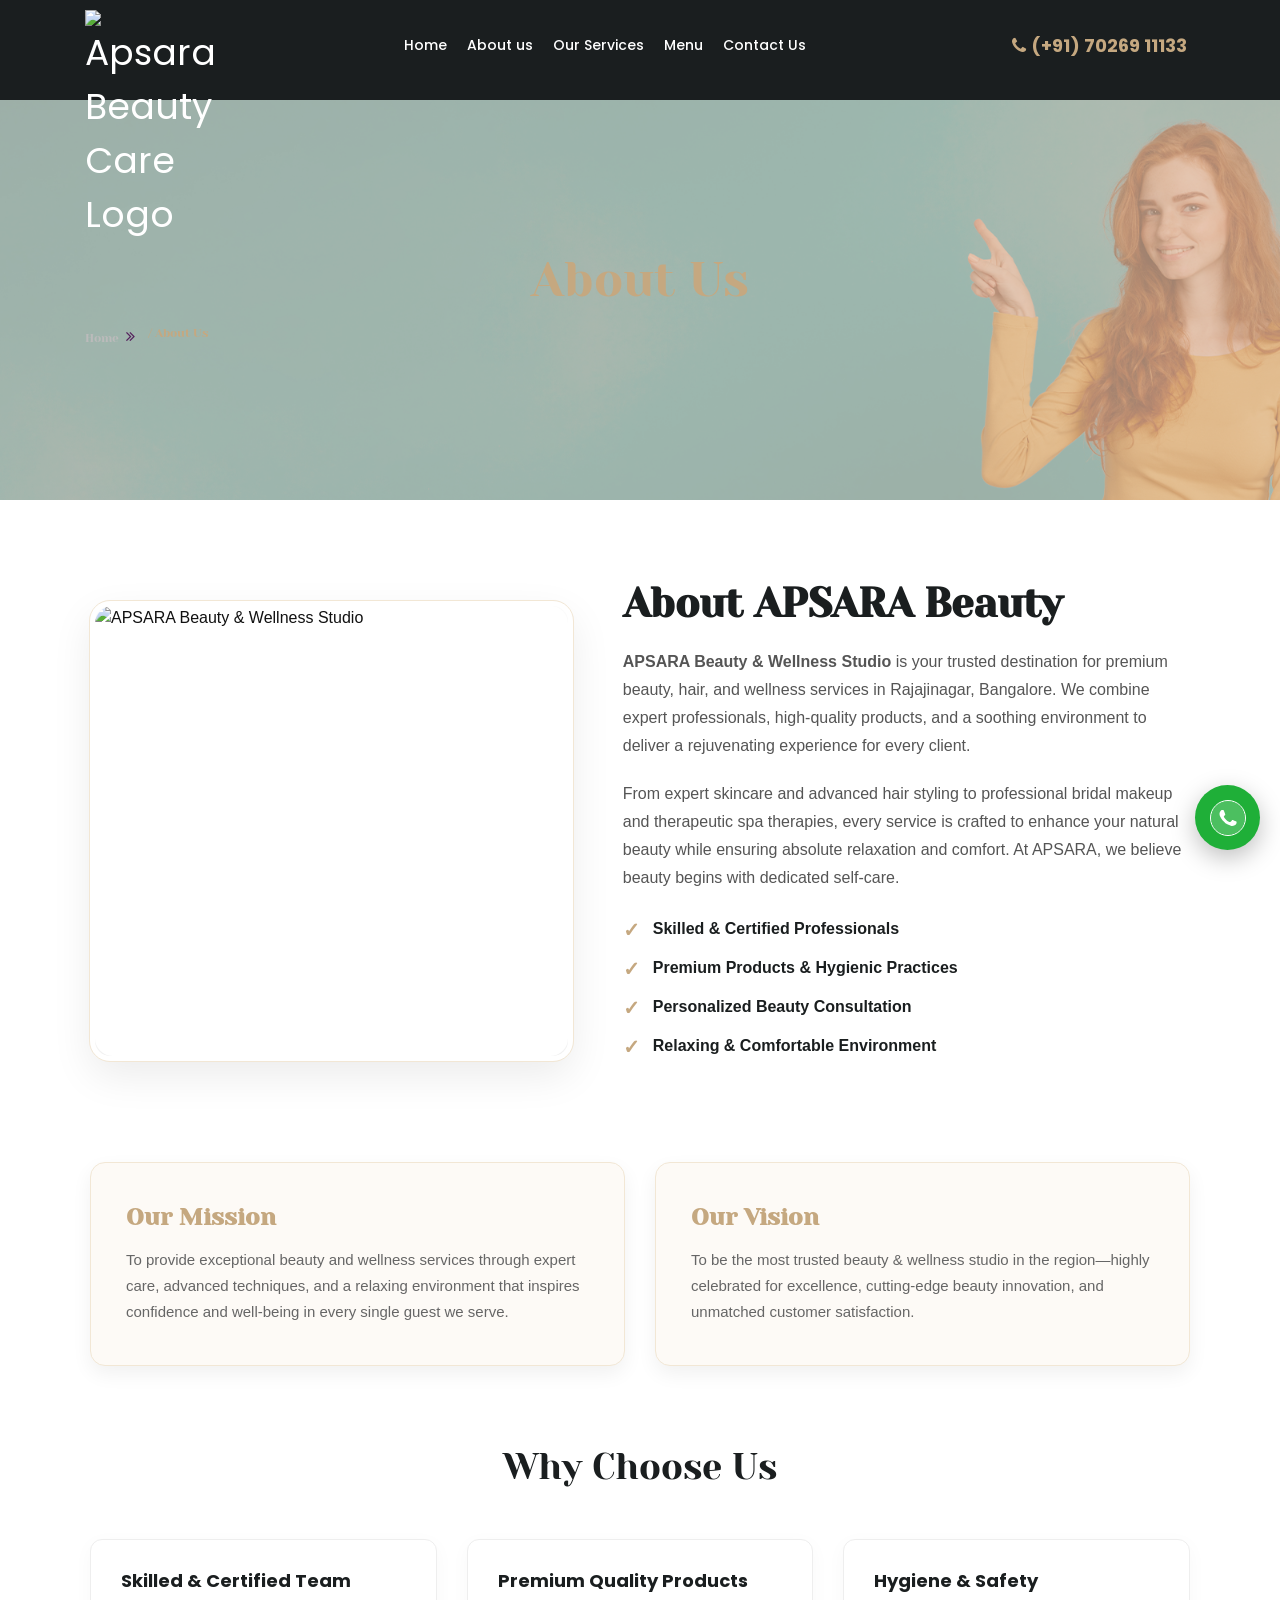
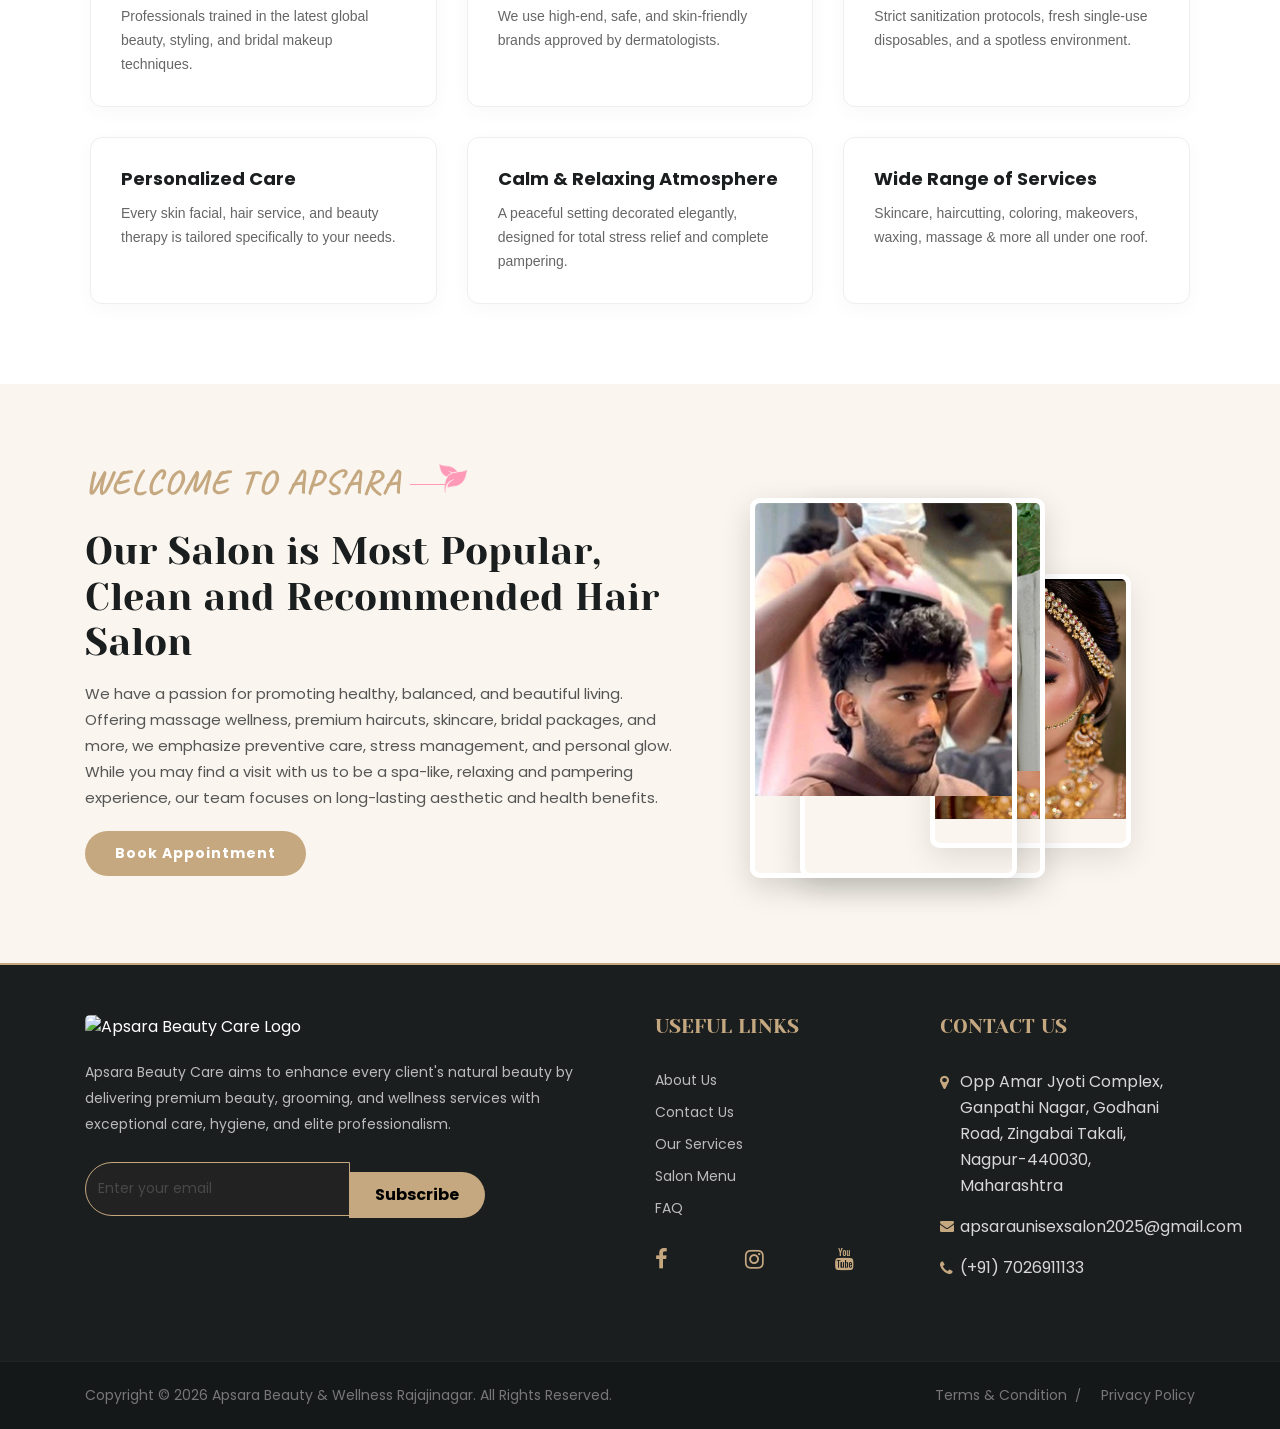
==== about-1.html @ 730476cd "feat: add initial project assets and core JavaScript dependencies" ====
﻿<!DOCTYPE html>
<html lang="en">

<head>
    <meta charset="utf-8">
    <meta http-equiv="X-UA-Compatible" content="IE=edge">
    <meta name="keywords"
        content="Apsara Beauty Care Rajajinagar, beauty care Rajajinagar, beauty salon Rajajinagar Bangalore, spa in Rajajinagar, skincare clinic Rajajinagar, beauty parlour Rajajinagar, best beauty salon Rajajinagar, facial treatment Rajajinagar, bridal makeup Rajajinagar, professional spa services Bangalore, organic skincare, beauty treatments West Bangalore">
    <meta name="author" content="Apsara Beauty Care">
    <meta name="robots" content="index, follow">
    <meta name="description"
        content="APSARA Beauty & Wellness Studio in Rajajinagar, Bangalore is your trusted destination for premium beauty, hair, and wellness services. Learn more about our mission, vision, and team.">

    <link rel="icon" href="https://www.apsarabeautycare.com/images/home/main logo_page-0001.jpg" type="image/x-icon">
    <link rel="shortcut icon" type="image/x-icon" href="https://www.apsarabeautycare.com/images/favicon.png">

    <title>About Us | Apsara Beauty Care – Salon in Rajajinagar Bangalore</title>

    <meta name="viewport" content="width=device-width, initial-scale=1">

    <!-- CSS Stylesheets (Absolute paths for remote loading - will be localized) -->
    <link rel="stylesheet" type="text/css" href="css/bootstrap.min.css">
    <link rel="stylesheet" type="text/css" href="css/fontawesome/css/font-awesome.min.css">
    <link rel="stylesheet" type="text/css" href="css/owl.carousel.min.css">
    <link rel="stylesheet" type="text/css" href="css/bootstrap-select.min.css">
    <link rel="stylesheet" type="text/css" href="css/magnific-popup.min.css">
    <link rel="stylesheet" type="text/css" href="css/loader.min.css">
    <link rel="stylesheet" type="text/css" href="css/style.css">
    <link rel="stylesheet" type="text/css" href="css/flaticon.min.css">
    <link rel="stylesheet" type="text/css"
        href="https://www.apsarabeautycare.com/plugins/revolution/revolution/css/settings.css">
    <link rel="stylesheet" type="text/css"
        href="https://www.apsarabeautycare.com/plugins/revolution/revolution/css/navigation.css">

    <link href="https://fonts.googleapis.com/css?family=Yeseva+One&amp;display=swap" rel="stylesheet">
    <link href="https://fonts.googleapis.com/css?family=Caveat:400,700&amp;display=swap" rel="stylesheet">
    <link href="https://fonts.googleapis.com/css?family=Poppins&amp;display=swap" rel="stylesheet">
    <link rel="stylesheet" href="css/service.css">

    <style>
        /* Custom About Styling */
        .about-wrapper {
            padding: 80px 0;
            background: #fff;
        }

        .about-container {
            display: flex;
            align-items: center;
            gap: 50px;
            margin-bottom: 80px;
        }

        .about-image {
            flex: 1;
            border-radius: 20px;
            overflow: hidden;
            box-shadow: 0 15px 40px rgba(0, 0, 0, 0.08);
            border: 5px solid #fff;
            outline: 1px solid #f2e7d5;
        }

        .about-image img {
            width: 100%;
            display: block;
            object-fit: cover;
            height: 450px;
        }

        .about-content {
            flex: 1.2;
        }

        .about-content h2 {
            font-family: 'Yeseva One', serif;
            font-size: 40px;
            color: #1A1E1F;
            margin-bottom: 20px;
        }

        .about-content p {
            font-size: 16px;
            line-height: 28px;
            color: #555;
            margin-bottom: 20px;
        }

        .about-highlights {
            list-style: none;
            padding-left: 0;
            margin-top: 25px;
        }

        .about-highlights li {
            position: relative;
            padding-left: 30px;
            font-size: 16px;
            font-weight: 600;
            color: #1A1E1F;
            margin-bottom: 15px;
        }

        .about-highlights li::before {
            content: "✓";
            position: absolute;
            left: 0;
            top: -2px;
            color: #c5a880;
            font-size: 20px;
            font-weight: bold;
        }

        /* Mission Vision */
        .mv-container {
            display: flex;
            gap: 30px;
            margin-bottom: 80px;
        }

        .mv-box {
            flex: 1;
            background: #fdfaf6;
            padding: 40px 35px;
            border-radius: 15px;
            border: 1px solid #f2e7d5;
            transition: all 0.3s ease;
        }

        .mv-box:hover {
            transform: translateY(-5px);
            box-shadow: 0 10px 30px rgba(197, 168, 128, 0.15);
        }

        .mv-box h3 {
            font-family: 'Yeseva One', serif;
            color: #c5a880;
            font-size: 24px;
            margin-bottom: 15px;
        }

        .mv-box p {
            font-size: 15px;
            line-height: 26px;
            color: #666;
            margin-bottom: 0;
        }

        /* Why Choose Us Grid */
        .why-title {
            font-family: 'Yeseva One', serif;
            font-size: 36px;
            color: #1A1E1F;
            text-align: center;
            margin-bottom: 50px;
        }

        .why-grid {
            display: grid;
            grid-template-columns: repeat(3, 1fr);
            gap: 30px;
        }

        .why-item {
            background: #ffffff;
            padding: 30px;
            border-radius: 12px;
            box-shadow: 0 5px 20px rgba(0, 0, 0, 0.03);
            border: 1px solid #eee;
            transition: 0.3s;
        }

        .why-item:hover {
            border-color: #c5a880;
            box-shadow: 0 10px 25px rgba(197, 168, 128, 0.08);
        }

        .why-item h4 {
            font-family: 'Poppins', sans-serif;
            font-weight: 700;
            font-size: 18px;
            color: #1A1E1F;
            margin-bottom: 12px;
        }

        .why-item p {
            font-size: 14px;
            line-height: 24px;
            color: #666;
            margin-bottom: 0;
        }

        @media (max-width: 991px) {
            .about-container {
                flex-direction: column;
                gap: 30px;
            }

            .about-image img {
                height: 300px;
            }

            .mv-container {
                flex-direction: column;
                gap: 20px;
            }

            .why-grid {
                grid-template-columns: repeat(2, 1fr);
            }
        }

        @media (max-width: 575px) {
            .why-grid {
                grid-template-columns: 1fr;
            }
        }
    </style>
</head>

<body id="bg">
    <div class="page-wraper">

        <!-- HEADER -->
        <header class="site-header header-style-1 mobile-sider-drawer-menu" style="background-color: #1A1E1F">
            <div class="sticky-wrapper" style="height: 100px;">
                <div class="sticky-header main-bar-wraper navbar-expand-lg is-fixed">
                    <div class="main-bar">
                        <div class="container">
                            <div class="logo-header">
                                <div class="logo-header-inner logo-header-one">
                                    <a href="index.html">
                                        <img src="https://www.apsarabeautycare.com/images/home/main logo_page-0001.jpg"
                                            alt="Apsara Beauty Care Logo">
                                    </a>
                                </div>
                            </div>

                            <!-- Mobile Menu Trigger -->
                            <button id="mobile-side-drawer" data-target=".header-nav" data-toggle="collapse"
                                type="button" class="navbar-toggler collapsed">
                                <span class="sr-only">Toggle navigation</span>
                                <span class="icon-bar icon-bar-first"></span>
                                <span class="icon-bar icon-bar-two"></span>
                                <span class="icon-bar icon-bar-three"></span>
                            </button>

                            <!-- Phone Call Link -->
                            <div class="extra-nav header-nav">
                                <div class="extra-cell">
                                    <a href="tel:+917026911133" class="text-gold px-2"
                                        style="font-size: 18px; font-weight: bold; color: #c5a880 !important; text-decoration: none;">
                                        <i class="fa fa-phone" style="margin-right: 5px;"></i>(+91) 70269 11133
                                    </a>
                                </div>
                            </div>

                            <!-- Navigation Menu -->
                            <div
                                class="nav-animation header-nav navbar-collapse collapse d-flex justify-content-center">
                                <ul class="nav navbar-nav">
                                    <li><a href="index.html">Home</a></li>
                                    <li class="active"><a href="about-1.html">About us</a></li>
                                    <li class="has-child">
                                        <a href="javascript:void(0);">Our Services</a>
                                        <div class="fa fa-angle-right submenu-toogle"></div>
                                        <ul class="sub-menu">
                                            <li><a href="hairstyling.html">Hair Services</a></li>
                                            <li><a href="nailservice.html">Nail Service</a></li>
                                            <li><a href="waxingservice.html">Waxing Service</a></li>
                                            <li><a href="threading.html">Threading Service</a></li>
                                            <li><a href="facial.html">Facial Service</a></li>
                                            <li><a href="massage&wellness.html">Massage &amp; Wellness Service</a></li>
                                            <li><a href="bridal.html">Bridal &amp; groom Service</a></li>
                                        </ul>
                                    </li>
                                    <li><a href="menu.html">Menu</a></li>
                                    <li><a href="contact-1.html">Contact Us</a></li>
                                </ul>
                            </div>
                        </div>
                    </div>
                </div>
            </div>
        </header>

        <!-- CONTENT WRAPPER -->
        <div class="page-content">

            <!-- INNER PAGE BANNER -->
            <div class="wt-bnr-inr overlay-wraper bg-center" style="background-image:url(images/colarge/aboutus.jpg);">
                <div class="overlay-main site-bg-secondry opacity-07"></div>
                <div class="container">
                    <div class="wt-bnr-inr-entry">
                        <div class="banner-title-outer">
                            <div class="banner-title-name">
                                <h2 class="site-text-primary"
                                    style="font-family: 'Yeseva One', serif; color: #c5a880 !important; font-size: 48px;">
                                    About Us</h2>
                            </div>
                        </div>
                        <!-- BREADCRUMB ROW -->
                        <div>
                            <ul class="wt-breadcrumb breadcrumb-style-2"
                                style="list-style: none; display: flex; padding-left: 0;">
                                <li><a href="index.html" style="color: #bbb; text-decoration: none;">Home</a></li>
                                <li style="color: #c5a880; margin-left: 10px;">/ About Us</li>
                            </ul>
                        </div>
                        <!-- BREADCRUMB ROW END -->
                    </div>
                </div>
            </div>
            <!-- INNER PAGE BANNER END -->

            <!-- ABOUT DETAILS -->
            <section class="about-wrapper" id="about">
                <div class="container">
                    <!-- ABOUT US -->
                    <div class="about-container">
                        <div class="about-image">
                            <img src="https://images.unsplash.com/photo-1522337660859-02fbefca4702?q=80&amp;w=1200&amp;auto=format&amp;fit=crop"
                                alt="APSARA Beauty &amp; Wellness Studio">
                        </div>

                        <div class="about-content">
                            <h2>About APSARA Beauty</h2>
                            <p>
                                <strong>APSARA Beauty &amp; Wellness Studio</strong> is your trusted destination for
                                premium beauty, hair, and wellness services in Rajajinagar, Bangalore. We combine expert
                                professionals, high-quality products, and a soothing environment to deliver a
                                rejuvenating experience for every client.
                            </p>
                            <p>
                                From expert skincare and advanced hair styling to professional bridal makeup and
                                therapeutic spa therapies, every service is crafted to enhance your natural beauty while
                                ensuring absolute relaxation and comfort. At APSARA, we believe beauty begins with
                                dedicated self-care.
                            </p>

                            <ul class="about-highlights">
                                <li>Skilled &amp; Certified Professionals</li>
                                <li>Premium Products &amp; Hygienic Practices</li>
                                <li>Personalized Beauty Consultation</li>
                                <li>Relaxing &amp; Comfortable Environment</li>
                            </ul>
                        </div>
                    </div>

                    <!-- MISSION & VISION -->
                    <div class="mv-container">
                        <div class="mv-box">
                            <h3>Our Mission</h3>
                            <p>
                                To provide exceptional beauty and wellness services through expert care, advanced
                                techniques, and a relaxing environment that inspires confidence and well-being in every
                                single guest we serve.
                            </p>
                        </div>

                        <div class="mv-box">
                            <h3>Our Vision</h3>
                            <p>
                                To be the most trusted beauty &amp; wellness studio in the region—highly celebrated for
                                excellence, cutting-edge beauty innovation, and unmatched customer satisfaction.
                            </p>
                        </div>
                    </div>

                    <!-- WHY CHOOSE US -->
                    <div class="why-container">
                        <h2 class="why-title">Why Choose Us</h2>

                        <div class="why-grid">
                            <div class="why-item">
                                <h4>Skilled &amp; Certified Team</h4>
                                <p>Professionals trained in the latest global beauty, styling, and bridal makeup
                                    techniques.</p>
                            </div>

                            <div class="why-item">
                                <h4>Premium Quality Products</h4>
                                <p>We use high-end, safe, and skin-friendly brands approved by dermatologists.</p>
                            </div>

                            <div class="why-item">
                                <h4>Hygiene &amp; Safety</h4>
                                <p>Strict sanitization protocols, fresh single-use disposables, and a spotless
                                    environment.</p>
                            </div>

                            <div class="why-item">
                                <h4>Personalized Care</h4>
                                <p>Every skin facial, hair service, and beauty therapy is tailored specifically to your
                                    needs.</p>
                            </div>

                            <div class="why-item">
                                <h4>Calm &amp; Relaxing Atmosphere</h4>
                                <p>A peaceful setting decorated elegantly, designed for total stress relief and complete
                                    pampering.</p>
                            </div>

                            <div class="why-item">
                                <h4>Wide Range of Services</h4>
                                <p>Skincare, haircutting, coloring, makeovers, waxing, massage &amp; more all under one
                                    roof.</p>
                            </div>
                        </div>
                    </div>
                </div>
            </section>

            <!-- WELCOME BACKING COLLAGE (FROM LIVE SITE) -->
            <div class="section-full welcome-section-outer" style="background-color: #faf5ee; padding: 80px 0;">
                <div class="container">
                    <div class="row align-items-center">
                        <div class="col-lg-7 col-md-12">
                            <div class="welcom-to-section">
                                <div class="left wt-small-separator-outer">
                                    <div class="wt-small-separator">
                                        <div class="sep-leaf-left"><img src="images/sep-leaf-left.png" alt=""></div>
                                        <div
                                            style="color: #c5a880; font-weight: bold; text-transform: uppercase; letter-spacing: 2px;">
                                            Welcome to Apsara</div>
                                        <div class="sep-leaf-right"><img src="images/sep-leaf-right.png" alt=""></div>
                                    </div>
                                </div>
                                <h2
                                    style="font-family: 'Yeseva One', serif; font-size: 38px; color: #1a1e1f; margin-top: 15px;">
                                    Our Salon is Most Popular, Clean and Recommended Hair Salon</h2>
                                <p style="font-size: 15px; color: #555; line-height: 26px;">
                                    We have a passion for promoting healthy, balanced, and beautiful living. Offering
                                    massage wellness, premium haircuts, skincare, bridal packages, and more, we
                                    emphasize preventive care, stress management, and personal glow. While you may find
                                    a visit with us to be a spa-like, relaxing and pampering experience, our team
                                    focuses on long-lasting aesthetic and health benefits.
                                </p>
                                <div class="welcom-to-section-bottom m-t20">
                                    <a href="contact-1.html" class="site-button site-btn-effect"
                                        style="background-color: #c5a880; color: #fff; padding: 12px 30px; border-radius: 30px; font-weight: bold; text-decoration: none; display: inline-block;">Book
                                        Appointment</a>
                                </div>
                            </div>
                        </div>
                        <div class="col-lg-5 col-md-12 m-t30">
                            <div class="img-colarge" style="position: relative; height: 380px; width: 100%;">
                                <div class="colarge-1"
                                    style="position: absolute; width: 60%; top: 0; left: 0; z-index: 3; box-shadow: 0 10px 30px rgba(0,0,0,0.15); border-radius: 10px; overflow: hidden; border: 5px solid #fff;">
                                    <img src="images/colarge/haircut.jpg" alt="Haircut Styling"
                                        style="width: 100%; display: block;">
                                </div>
                                <div class="colarge-2"
                                    style="position: absolute; width: 55%; bottom: 0; right: 0; z-index: 2; box-shadow: 0 10px 30px rgba(0,0,0,0.15); border-radius: 10px; overflow: hidden; border: 5px solid #fff;">
                                    <img src="images/banner/groom.jpg" alt="Grooming Care"
                                        style="width: 100%; display: block;">
                                </div>
                                <div class="colarge-3 slide-right"
                                    style="position: absolute; width: 45%; top: 20%; right: 10%; z-index: 1; box-shadow: 0 10px 30px rgba(0,0,0,0.1); border-radius: 10px; overflow: hidden; border: 5px solid #fff;">
                                    <img src="images/banner/click1.jpg" alt="Nail Services"
                                        style="width: 100%; display: block;">
                                </div>
                            </div>
                        </div>
                    </div>
                </div>
            </div>

        </div>

        <!-- FOOTER -->
        <footer class="site-footer footer-large text-white"
            style="background-color: #1A1E1F; border-top: 2px solid #c5a880;">
            <div class="footer-top p-t80 p-b40">
                <div class="container">
                    <div class="row">
                        <!-- Footer Col 1: About & Newsletter -->
                        <div class="col-lg-6 col-md-12 col-sm-12 m-b30">
                            <div class="widget widget_about">
                                <div class="logo-footer clearfix p-b20">
                                    <a href="index.html">
                                        <img src="https://www.apsarabeautycare.com/images/home/main logo_page-0001.jpg"
                                            alt="Apsara Beauty Care Logo" style="width: 120px; border-radius: 5px;">
                                    </a>
                                </div>
                                <p style="color: #bbb; line-height: 26px; margin-bottom: 25px;">
                                    Apsara Beauty Care aims to enhance every client's natural beauty by delivering
                                    premium beauty, grooming, and wellness services with exceptional care, hygiene, and
                                    elite professionalism.
                                </p>
                                <div class="newsletter-input" style="max-width: 400px;">
                                    <div class="input-group">
                                        <input id="email-subscribe" type="text" class="form-control"
                                            placeholder="Enter your email"
                                            style="border-radius: 30px 0 0 30px; border: 1px solid #c5a880; background: #222; color: #fff;">
                                        <div class="input-group-append">
                                            <button type="submit" class="btn"
                                                style="background-color: #c5a880; color: #000; font-weight: bold; border-radius: 0 30px 30px 0; padding: 10px 25px; transition: 0.3s;">Subscribe</button>
                                        </div>
                                    </div>
                                </div>
                            </div>
                        </div>

                        <!-- Footer Col 2: Useful Links -->
                        <div class="col-lg-3 col-md-6 col-sm-12 m-b30">
                            <div class="widget widget_services">
                                <h4 class="widget-title"
                                    style="font-family: 'Yeseva One', serif; font-size: 20px; color: #c5a880; margin-bottom: 25px; text-transform: uppercase;">
                                    Useful Links</h4>
                                <ul style="list-style: none; padding-left: 0; line-height: 36px;">
                                    <li><a href="about-1.html"
                                            style="color: #bbb; text-decoration: none; transition: 0.3s;">About Us</a>
                                    </li>
                                    <li><a href="contact-1.html"
                                            style="color: #bbb; text-decoration: none; transition: 0.3s;">Contact Us</a>
                                    </li>
                                    <li><a href="services-1.html"
                                            style="color: #bbb; text-decoration: none; transition: 0.3s;">Our
                                            Services</a></li>
                                    <li><a href="menu.html"
                                            style="color: #bbb; text-decoration: none; transition: 0.3s;">Salon Menu</a>
                                    </li>
                                    <li><a href="javascript:void(0);"
                                            style="color: #bbb; text-decoration: none; transition: 0.3s;">FAQ</a></li>
                                </ul>
                                <ul style="list-style: none; padding-left: 0; display: flex; margin-top: 20px;">
                                    <li style="margin-right: 15px;"><a
                                            href="https://www.facebook.com/share/p/1Bg66G38jL/" target="_blank"
                                            style="color: #c5a880; font-size: 22px;"><i class="fa fa-facebook"></i></a>
                                    </li>
                                    <li style="margin-right: 15px;"><a
                                            href="https://www.instagram.com/salon_rajajinagar?igsh=dTg0MzBpd2xlc2pu"
                                            target="_blank" style="color: #c5a880; font-size: 22px;"><i
                                                class="fa fa-instagram"></i></a></li>
                                    <li><a href="javascript:void(0);" style="color: #c5a880; font-size: 22px;"><i
                                                class="fa fa-youtube"></i></a></li>
                                </ul>
                            </div>
                        </div>

                        <!-- Footer Col 3: Contact Info -->
                        <div class="col-lg-3 col-md-6 col-sm-12 m-b30">
                            <div class="widget recent-posts-entry">
                                <h4 class="widget-title"
                                    style="font-family: 'Yeseva One', serif; font-size: 20px; color: #c5a880; margin-bottom: 25px; text-transform: uppercase;">
                                    Contact Us</h4>
                                <ul class="widget_address"
                                    style="list-style: none; padding-left: 0; line-height: 28px; color: #bbb;">
                                    <li style="margin-bottom: 15px;"><i class="fa fa-map-marker"
                                            style="color: #c5a880; margin-right: 10px; font-size: 16px;"></i>Opp Amar
                                        Jyoti Complex, Ganpathi Nagar, Godhani Road, Zingabai Takali, Nagpur-440030,
                                        Maharashtra</li>
                                    <li style="margin-bottom: 15px;"><i class="fa fa-envelope"
                                            style="color: #c5a880; margin-right: 10px; font-size: 14px;"></i>
                                        apsaraunisexsalon2025@gmail.com</li>
                                    <li><i class="fa fa-phone"
                                            style="color: #c5a880; margin-right: 10px; font-size: 16px;"></i>(+91)
                                        7026911133</li>
                                </ul>
                            </div>
                        </div>
                    </div>
                </div>
            </div>

            <!-- Bottom Footer Bar -->
            <div class="footer-bottom"
                style="background-color: #151819; padding: 20px 0; border-top: 1px solid rgba(255,255,255,0.05);">
                <div class="container">
                    <div class="row align-items-center">
                        <div class="col-md-6 text-center text-md-left">
                            <span class="copyrights-text" style="color: #777; font-size: 14px;">Copyright © 2026 Apsara
                                Beauty &amp; Wellness Rajajinagar. All Rights Reserved.</span>
                        </div>
                        <div class="col-md-6 text-center text-md-right mt-2 mt-md-0">
                            <ul class="copyrights-nav"
                                style="list-style: none; padding-left: 0; display: inline-flex; margin-bottom: 0;">
                                <li style="margin-left: 20px;"><a href="javascript:void(0);"
                                        style="color: #777; font-size: 14px; text-decoration: none;">Terms &amp;
                                        Condition</a></li>
                                <li style="margin-left: 20px;"><a href="javascript:void(0);"
                                        style="color: #777; font-size: 14px; text-decoration: none;">Privacy Policy</a>
                                </li>
                            </ul>
                        </div>
                    </div>
                </div>
            </div>
        </footer>

        <!-- Scroll to Top Button -->
        <button class="scroltop"
            style="background-color: #c5a880; border: none; border-radius: 5px; color: #fff; width: 40px; height: 40px; position: fixed; bottom: 40px; left: 40px; display: none; z-index: 999; cursor: pointer; justify-content: center; align-items: center; box-shadow: 0 5px 15px rgba(0,0,0,0.1);"><span
                class="fa fa-angle-up relative" id="btn-vibrate" style="font-size: 20px;"></span></button>
    </div>

    <!-- WhatsApp Floating Widget -->
    <a href="https://wa.me/+917026911133" target="_blank" class="wa-float" aria-label="Chat on WhatsApp">
        <svg viewBox="0 0 24 24">
            <path
                d="M17.472 14.382c-.297-.149-1.758-.867-2.03-.967-.273-.099-.472-.149-.67.149-.198.297-.768.967-.94 1.165-.173.198-.347.223-.644.074-.297-.149-1.255-.462-2.39-1.475-.883-.788-1.48-1.761-1.653-2.059-.173-.297-.018-.458.13-.606.134-.133.297-.347.446-.521.149-.173.198-.298.298-.497.099-.198.05-.372-.025-.521-.075-.148-.669-1.611-.916-2.207-.242-.579-.487-.501-.67-.51l-.57-.01c-.198 0-.52.074-.792.372-.272.297-1.04 1.016-1.04 2.479 0 1.462 1.065 2.875 1.213 3.074.149.198 2.095 3.2 5.077 4.487.71.306 1.263.489 1.694.626.712.227 1.36.195 1.872.118.571-.085 1.758-.718 2.007-1.413.248-.695.248-1.29.173-1.413-.074-.124-.272-.198-.57-.347z"
                fill="white"></path>
            <path
                d="M20.52 3.48A11.94 11.94 0 0 0 12 0C5.373 0 .12 5.253.12 11.88c0 2.118.558 4.178 1.611 6.018L0 24l6.305-1.654a11.86 11.86 0 0 0 5.667 1.46h.028c6.627 0 11.88-5.253 11.88-11.88 0-3.18-1.243-6.166-3.96-8.345z"
                fill="white" opacity="0.2"></path>
        </svg>
    </a>

    <!-- Core Scripts (Linked to original files - will be downloaded and localized) -->
    <script src="js/jquery-2.2.0.min.js"></script>
    <script src="js/popper.min.js"></script>
    <script src="js/bootstrap.min.js"></script>
    <script src="js/bootstrap-select.min.js"></script>
    <script src="js/magnific-popup.min.js"></script>
    <script src="js/waypoints.min.js"></script>
    <script src="js/counterup.min.js"></script>
    <script src="js/waypoints-sticky.min.js"></script>
    <script src="js/isotope.pkgd.min.js"></script>
    <script src="js/owl.carousel.min.js"></script>
    <script src="js/stellar.min.js"></script>
    <script src="js/theia-sticky-sidebar.js"></script>
    <script src="js/custom.js"></script>

    <!-- UI Helper scripts -->
    <script>
        // Scroll to top button visibility toggle
        window.addEventListener('scroll', () => {
            const scrollBtn = document.querySelector('.scroltop');
            if (window.scrollY > 300) {
                scrollBtn.style.display = 'flex';
            } else {
                scrollBtn.style.display = 'none';
            }
        });

        // Smooth scroll to top
        document.querySelector('.scroltop').addEventListener('click', () => {
            window.scrollTo({
                top: 0,
                behavior: 'smooth'
            });
        });
    </script>
</body>

</html>
---- css/loader.min.css ----
.cssload-loader * {
	box-sizing: border-box;
		-o-box-sizing: border-box;
		-ms-box-sizing: border-box;
		-webkit-box-sizing: border-box;
		-moz-box-sizing: border-box;
}

.cssload-loader {
	position: absolute;
	left: 50%;
	overflow: hidden;
	
	width: 150px;
	height: 150px;
	
	margin-top: -75px;
	margin-left: -75px;
	
	perspective: 450px;
		-o-perspective: 450px;
		-ms-perspective: 450px;
		-webkit-perspective: 450px;
		-moz-perspective: 450px;
	transform-style: perserve-3d;
		-o-transform-style: perserve-3d;
		-ms-transform-style: perserve-3d;
		-webkit-transform-style: perserve-3d;
		-moz-transform-style: perserve-3d;
}

.cssload-dots {
	position: absolute;
	top: 0;
	left: 0;
	
	width: 100%;
	height: 100%;
	
	perspective: 450px;
		-o-perspective: 450px;
		-ms-perspective: 450px;
		-webkit-perspective: 450px;
		-moz-perspective: 450px;
	transform-style: perserve-3d;
		-o-transform-style: perserve-3d;
		-ms-transform-style: perserve-3d;
		-webkit-transform-style: perserve-3d;
		-moz-transform-style: perserve-3d;
	
	animation: cssload-dots 7800ms cubic-bezierrgb(0,0,0) infinite;
		-o-animation: cssload-dots 7800ms cubic-bezierrgb(0,0,0) infinite;
		-ms-animation: cssload-dots 7800ms cubic-bezierrgb(0,0,0) infinite;
		-webkit-animation: cssload-dots 7800ms cubic-bezierrgb(0,0,0) infinite;
		-moz-animation: cssload-dots 7800ms cubic-bezierrgb(0,0,0) infinite;
}



.cssload-dot {
	position: absolute;
	top: 50%;
	left: 50%;
	
	width: 15px;
	height: 15px;
	
	margin-top: -7px;
	margin-left: -7px;
	
	border-radius: 749px;
	
	background-color: rgb(84,31,92);
	
	transform-style: perserve-3d;
		-o-transform-style: perserve-3d;
		-ms-transform-style: perserve-3d;
		-webkit-transform-style: perserve-3d;
		-moz-transform-style: perserve-3d;
	
	animation: cssload-dot 1950ms cubic-bezier(.7,.05,.39,.88) infinite;
		-o-animation: cssload-dot 1950ms cubic-bezier(.7,.05,.39,.88) infinite;
		-ms-animation: cssload-dot 1950ms cubic-bezier(.7,.05,.39,.88) infinite;
		-webkit-animation: cssload-dot 1950ms cubic-bezier(.7,.05,.39,.88) infinite;
		-moz-animation: cssload-dot 1950ms cubic-bezier(.7,.05,.39,.88) infinite;
}

.cssload-dot:nth-child(1) {
	transform: translateY(-30px);
		-o-transform: translateY(-30px);
		-ms-transform: translateY(-30px);
		-webkit-transform: translateY(-30px);
		-moz-transform: translateY(-30px);
}

.cssload-dot:nth-child(2) {
	transform: translateX(-15px) translateY(-15px);
		-o-transform: translateX(-15px) translateY(-15px);
		-ms-transform: translateX(-15px) translateY(-15px);
		-webkit-transform: translateX(-15px) translateY(-15px);
		-moz-transform: translateX(-15px) translateY(-15px);
	animation-name: cssload-dot2;
		-o-animation-name: cssload-dot2;
		-ms-animation-name: cssload-dot2;
		-webkit-animation-name: cssload-dot2;
		-moz-animation-name: cssload-dot2;
}

.cssload-dot:nth-child(3) {
	transform: translateX(15px) translateY(-15px);
		-o-transform: translateX(15px) translateY(-15px);
		-ms-transform: translateX(15px) translateY(-15px);
		-webkit-transform: translateX(15px) translateY(-15px);
		-moz-transform: translateX(15px) translateY(-15px);
	animation-name: cssload-dot3;
		-o-animation-name: cssload-dot3;
		-ms-animation-name: cssload-dot3;
		-webkit-animation-name: cssload-dot3;
		-moz-animation-name: cssload-dot3;
}

.cssload-dot:nth-child(4) {
	transform: translateX(-30px) translateY(0px);
		-o-transform: translateX(-30px) translateY(0px);
		-ms-transform: translateX(-30px) translateY(0px);
		-webkit-transform: translateX(-30px) translateY(0px);
		-moz-transform: translateX(-30px) translateY(0px);
	animation-name: cssload-dot4;
		-o-animation-name: cssload-dot4;
		-ms-animation-name: cssload-dot4;
		-webkit-animation-name: cssload-dot4;
		-moz-animation-name: cssload-dot4;
}

.cssload-dot:nth-child(5) {
	transform: translateX(0px) translateY(0px);
		-o-transform: translateX(0px) translateY(0px);
		-ms-transform: translateX(0px) translateY(0px);
		-webkit-transform: translateX(0px) translateY(0px);
		-moz-transform: translateX(0px) translateY(0px);
	animation-name: cssload-dot5;
		-o-animation-name: cssload-dot5;
		-ms-animation-name: cssload-dot5;
		-webkit-animation-name: cssload-dot5;
		-moz-animation-name: cssload-dot5;
}

.cssload-dot:nth-child(6) {
	transform: translateX(30px) translateY(0px);
		-o-transform: translateX(30px) translateY(0px);
		-ms-transform: translateX(30px) translateY(0px);
		-webkit-transform: translateX(30px) translateY(0px);
		-moz-transform: translateX(30px) translateY(0px);
	animation-name: cssload-dot6;
		-o-animation-name: cssload-dot6;
		-ms-animation-name: cssload-dot6;
		-webkit-animation-name: cssload-dot6;
		-moz-animation-name: cssload-dot6;
}

.cssload-dot:nth-child(7) {
	transform: translateX(-15px) translateY(15px);
		-o-transform: translateX(-15px) translateY(15px);
		-ms-transform: translateX(-15px) translateY(15px);
		-webkit-transform: translateX(-15px) translateY(15px);
		-moz-transform: translateX(-15px) translateY(15px);
	animation-name: cssload-dot7;
		-o-animation-name: cssload-dot7;
		-ms-animation-name: cssload-dot7;
		-webkit-animation-name: cssload-dot7;
		-moz-animation-name: cssload-dot7;
}

.cssload-dot:nth-child(8) {
	transform: translateX(15px) translateY(15px);
		-o-transform: translateX(15px) translateY(15px);
		-ms-transform: translateX(15px) translateY(15px);
		-webkit-transform: translateX(15px) translateY(15px);
		-moz-transform: translateX(15px) translateY(15px);
	animation-name: cssload-dot8;
		-o-animation-name: cssload-dot8;
		-ms-animation-name: cssload-dot8;
		-webkit-animation-name: cssload-dot8;
		-moz-animation-name: cssload-dot8;
}

.cssload-dot:nth-child(9) {
	transform: translateX(0px) translateY(30px);
		-o-transform: translateX(0px) translateY(30px);
		-ms-transform: translateX(0px) translateY(30px);
		-webkit-transform: translateX(0px) translateY(30px);
		-moz-transform: translateX(0px) translateY(30px);
	animation-name: cssload-dot9;
		-o-animation-name: cssload-dot9;
		-ms-animation-name: cssload-dot9;
		-webkit-animation-name: cssload-dot9;
		-moz-animation-name: cssload-dot9;
}

















@keyframes cssload-dots {
	0%, 15% {
		transform: rotateZ(0deg);
	}
	25%, 40% {
		transform: rotateZ(90deg);
	}
	50%, 65% {
		transform: rotateZ(180deg);
	}
	75%, 90% {
		transform: rotateZ(270deg);
	}
	100% {
		transform: rotateZ(360deg);
	}
}

@-o-keyframes cssload-dots {
	0%, 15% {
		-o-transform: rotateZ(0deg);
	}
	25%, 40% {
		-o-transform: rotateZ(90deg);
	}
	50%, 65% {
		-o-transform: rotateZ(180deg);
	}
	75%, 90% {
		-o-transform: rotateZ(270deg);
	}
	100% {
		-o-transform: rotateZ(360deg);
	}
}

@-ms-keyframes cssload-dots {
	0%, 15% {
		-ms-transform: rotateZ(0deg);
	}
	25%, 40% {
		-ms-transform: rotateZ(90deg);
	}
	50%, 65% {
		-ms-transform: rotateZ(180deg);
	}
	75%, 90% {
		-ms-transform: rotateZ(270deg);
	}
	100% {
		-ms-transform: rotateZ(360deg);
	}
}

@-webkit-keyframes cssload-dots {
	0%, 15% {
		-webkit-transform: rotateZ(0deg);
	}
	25%, 40% {
		-webkit-transform: rotateZ(90deg);
	}
	50%, 65% {
		-webkit-transform: rotateZ(180deg);
	}
	75%, 90% {
		-webkit-transform: rotateZ(270deg);
	}
	100% {
		-webkit-transform: rotateZ(360deg);
	}
}

@-moz-keyframes cssload-dots {
	0%, 15% {
		-moz-transform: rotateZ(0deg);
	}
	25%, 40% {
		-moz-transform: rotateZ(90deg);
	}
	50%, 65% {
		-moz-transform: rotateZ(180deg);
	}
	75%, 90% {
		-moz-transform: rotateZ(270deg);
	}
	100% {
		-moz-transform: rotateZ(360deg);
	}
}

@keyframes cssload-dot {
	0% {
		transform: translateX(0) translateY(-30px);
	}
	10%, 20% {
		transform: translateX(15px) translateY(-15px);
	}
	30%, 50% {
		transform: translateX(0px) translateY(0px);
	}
}

@-o-keyframes cssload-dot {
	0% {
		-o-transform: translateX(0) translateY(-30px);
	}
	10%, 20% {
		-o-transform: translateX(15px) translateY(-15px);
	}
	30%, 50% {
		-o-transform: translateX(0px) translateY(0px);
	}
}

@-ms-keyframes cssload-dot {
	0% {
		-ms-transform: translateX(0) translateY(-30px);
	}
	10%, 20% {
		-ms-transform: translateX(15px) translateY(-15px);
	}
	30%, 50% {
		-ms-transform: translateX(0px) translateY(0px);
	}
}

@-webkit-keyframes cssload-dot {
	0% {
		-webkit-transform: translateX(0) translateY(-30px);
	}
	10%, 20% {
		-webkit-transform: translateX(15px) translateY(-15px);
	}
	30%, 50% {
		-webkit-transform: translateX(0px) translateY(0px);
	}
}

@-moz-keyframes cssload-dot {
	0% {
		-moz-transform: translateX(0) translateY(-30px);
	}
	10%, 20% {
		-moz-transform: translateX(15px) translateY(-15px);
	}
	30%, 50% {
		-moz-transform: translateX(0px) translateY(0px);
	}
}

@keyframes cssload-dot2 {
	0% {
		transform: translateX(-15px) translateY(-15px);
	}
	10%, 55% {
		transform: translateX(0px) translateY(0px);
	}
}

@-o-keyframes cssload-dot2 {
	0% {
		-o-transform: translateX(-15px) translateY(-15px);
	}
	10%, 55% {
		-o-transform: translateX(0px) translateY(0px);
	}
}

@-ms-keyframes cssload-dot2 {
	0% {
		-ms-transform: translateX(-15px) translateY(-15px);
	}
	10%, 55% {
		-ms-transform: translateX(0px) translateY(0px);
	}
}

@-webkit-keyframes cssload-dot2 {
	0% {
		-webkit-transform: translateX(-15px) translateY(-15px);
	}
	10%, 55% {
		-webkit-transform: translateX(0px) translateY(0px);
	}
}

@-moz-keyframes cssload-dot2 {
	0% {
		-moz-transform: translateX(-15px) translateY(-15px);
	}
	10%, 55% {
		-moz-transform: translateX(0px) translateY(0px);
	}
}

@keyframes cssload-dot4 {
	0% {
		transform: translateX(-30px) translateY(0px);
	}
	10%, 30% {
		transform: translateX(-15px) translateY(15px);
	}
	40%, 65% {
		transform: translateX(0px) translateY(0px);
	}
}

@-o-keyframes cssload-dot4 {
	0% {
		-o-transform: translateX(-30px) translateY(0px);
	}
	10%, 30% {
		-o-transform: translateX(-15px) translateY(15px);
	}
	40%, 65% {
		-o-transform: translateX(0px) translateY(0px);
	}
}

@-ms-keyframes cssload-dot4 {
	0% {
		-ms-transform: translateX(-30px) translateY(0px);
	}
	10%, 30% {
		-ms-transform: translateX(-15px) translateY(15px);
	}
	40%, 65% {
		-ms-transform: translateX(0px) translateY(0px);
	}
}

@-webkit-keyframes cssload-dot4 {
	0% {
		-webkit-transform: translateX(-30px) translateY(0px);
	}
	10%, 30% {
		-webkit-transform: translateX(-15px) translateY(15px);
	}
	40%, 65% {
		-webkit-transform: translateX(0px) translateY(0px);
	}
}

@-moz-keyframes cssload-dot4 {
	0% {
		-moz-transform: translateX(-30px) translateY(0px);
	}
	10%, 30% {
		-moz-transform: translateX(-15px) translateY(15px);
	}
	40%, 65% {
		-moz-transform: translateX(0px) translateY(0px);
	}
}

@keyframes cssload-dot6 {
	0%, 10% {
		transform: translateX(30px) translateY(0px);
	}
	20% {
		transform: translateX(15px) translateY(-15px);
	}
	30%, 70% {
		transform: translateX(0px) translateY(0px);
	}
}

@-o-keyframes cssload-dot6 {
	0%, 10% {
		-o-transform: translateX(30px) translateY(0px);
	}
	20% {
		-o-transform: translateX(15px) translateY(-15px);
	}
	30%, 70% {
		-o-transform: translateX(0px) translateY(0px);
	}
}

@-ms-keyframes cssload-dot6 {
	0%, 10% {
		-ms-transform: translateX(30px) translateY(0px);
	}
	20% {
		-ms-transform: translateX(15px) translateY(-15px);
	}
	30%, 70% {
		-ms-transform: translateX(0px) translateY(0px);
	}
}

@-webkit-keyframes cssload-dot6 {
	0%, 10% {
		-webkit-transform: translateX(30px) translateY(0px);
	}
	20% {
		-webkit-transform: translateX(15px) translateY(-15px);
	}
	30%, 70% {
		-webkit-transform: translateX(0px) translateY(0px);
	}
}

@-moz-keyframes cssload-dot6 {
	0%, 10% {
		-moz-transform: translateX(30px) translateY(0px);
	}
	20% {
		-moz-transform: translateX(15px) translateY(-15px);
	}
	30%, 70% {
		-moz-transform: translateX(0px) translateY(0px);
	}
}

@keyframes cssload-dot8 {
	0%, 10% {
		transform: translateX(15px) translateY(15px);
	}
	20%, 80% {

		transform: translateX(0px) translateY(0px);
	}
}

@-o-keyframes cssload-dot8 {
	0%, 10% {
		-o-transform: translateX(15px) translateY(15px);
	}
	20%, 80% {
		-o-transform: translateX(0px) translateY(0px);
	}
}

@-ms-keyframes cssload-dot8 {
	0%, 10% {
		-ms-transform: translateX(15px) translateY(15px);
	}
	20%, 80% {
		-ms-transform: translateX(0px) translateY(0px);
	}
}

@-webkit-keyframes cssload-dot8 {
	0%, 10% {
		-webkit-transform: translateX(15px) translateY(15px);
	}
	20%, 80% {
		-webkit-transform: translateX(0px) translateY(0px);
	}
}

@-moz-keyframes cssload-dot8 {
	0%, 10% {
		-moz-transform: translateX(15px) translateY(15px);
	}
	20%, 80% {
		-moz-transform: translateX(0px) translateY(0px);
	}
}

@keyframes cssload-dot9 {
	0%, 10% {
		transform: translateX(0px) translateY(30px);
	}
	20%, 30% {
		transform: translateX(-15px) translateY(15px);
	}
	40%, 85% {
		transform: translateX(0px) translateY(0px);
	}
}

@-o-keyframes cssload-dot9 {
	0%, 10% {
		-o-transform: translateX(0px) translateY(30px);
	}
	20%, 30% {
		-o-transform: translateX(-15px) translateY(15px);
	}
	40%, 85% {
		-o-transform: translateX(0px) translateY(0px);
	}
}

@-ms-keyframes cssload-dot9 {
	0%, 10% {
		-ms-transform: translateX(0px) translateY(30px);
	}
	20%, 30% {
		-ms-transform: translateX(-15px) translateY(15px);
	}
	40%, 85% {
		-ms-transform: translateX(0px) translateY(0px);
	}
}

@-webkit-keyframes cssload-dot9 {
	0%, 10% {
		-webkit-transform: translateX(0px) translateY(30px);
	}
	20%, 30% {
		-webkit-transform: translateX(-15px) translateY(15px);
	}
	40%, 85% {
		-webkit-transform: translateX(0px) translateY(0px);
	}
}

@-moz-keyframes cssload-dot9 {
	0%, 10% {
		-moz-transform: translateX(0px) translateY(30px);
	}
	20%, 30% {
		-moz-transform: translateX(-15px) translateY(15px);
	}
	40%, 85% {
		-moz-transform: translateX(0px) translateY(0px);
	}
}

@keyframes cssload-dot3 {
	0%, 20% {
		transform: translateX(15px) translateY(-15px);
	}
	30%, 60% {
		transform: translateX(0px) translateY(0px);
	}
}

@-o-keyframes cssload-dot3 {
	0%, 20% {
		-o-transform: translateX(15px) translateY(-15px);
	}
	30%, 60% {
		-o-transform: translateX(0px) translateY(0px);
	}
}

@-ms-keyframes cssload-dot3 {
	0%, 20% {
		-ms-transform: translateX(15px) translateY(-15px);
	}
	30%, 60% {
		-ms-transform: translateX(0px) translateY(0px);
	}
}

@-webkit-keyframes cssload-dot3 {
	0%, 20% {
		-webkit-transform: translateX(15px) translateY(-15px);
	}
	30%, 60% {
		-webkit-transform: translateX(0px) translateY(0px);
	}
}

@-moz-keyframes cssload-dot3 {
	0%, 20% {
		-moz-transform: translateX(15px) translateY(-15px);
	}
	30%, 60% {
		-moz-transform: translateX(0px) translateY(0px);
	}
}

@keyframes cssload-dot7 {
	0%, 30% {
		transform: translateX(-15px) translateY(15px);
	}
	40%, 75% {
		transform: translateX(0px) translateY(0px);
	}
}

@-o-keyframes cssload-dot7 {
	0%, 30% {
		-o-transform: translateX(-15px) translateY(15px);
	}
	40%, 75% {
		-o-transform: translateX(0px) translateY(0px);
	}
}

@-ms-keyframes cssload-dot7 {
	0%, 30% {
		-ms-transform: translateX(-15px) translateY(15px);
	}
	40%, 75% {
		-ms-transform: translateX(0px) translateY(0px);
	}
}

@-webkit-keyframes cssload-dot7 {
	0%, 30% {
		-webkit-transform: translateX(-15px) translateY(15px);
	}
	40%, 75% {
		-webkit-transform: translateX(0px) translateY(0px);
	}
}

@-moz-keyframes cssload-dot7 {
	0%, 30% {
		-moz-transform: translateX(-15px) translateY(15px);
	}
	40%, 75% {
		-moz-transform: translateX(0px) translateY(0px);
	}
}
---- css/style.css ----
/*
==========================
Template: Saloni
Author: thewebmax team
Version: 1.0  
==========================
*/


/*======================================
  || CSS TABLE CONTENT ||  
=======================================

=======================================
1. GENERAL 
=======================================

=======================================
2. HEADING & TITLE 
=======================================

=======================================
3. TEXT & PARAGRAPH 
=======================================

	-------------------------------------
	1. text align
	-------------------------------------
	2. text vertical align
	-------------------------------------
	3. text no line brack
	-------------------------------------
	4. text transform
	-------------------------------------
	5. text size
	-------------------------------------
	6. text bold

======================================
4. LISTING STYLES 
======================================

	-------------------------------------
	1. listing before icon color css
	-------------------------------------
	2. listing before numbers
	-------------------------------------

======================================
5. BOX SPACING (Padding & Margin)
======================================

	-------------------------------------
	1.1 padding (around)
	-------------------------------------
	1.2 Padding (top)
	-------------------------------------
	1.3 Padding (bottom)
	-------------------------------------
	1.4 Padding (left)
	-------------------------------------
	1.5 Padding (right)
	-------------------------------------
	1.6 Padding (left right)
	-------------------------------------
	1.7 Padding (top bottom)
	-------------------------------------
	2.1 margin (around)
	-------------------------------------
	2.2 marging (top)
	-------------------------------------
	2.3 marging (bottom)
	-------------------------------------
	2.4 marging (left)
.	-------------------------------------
	2.5 marging (right)
	-------------------------------------
	2.6 marging (left right)
	-------------------------------------
	2.7 marging (top bottom)
	-------------------------------------
	2.8 colum gap less
	-------------------------------------

======================================
6. POSITIONS ( absolute , relative , statice & z-index)
======================================

	-------------------------------------
	1. position
	-------------------------------------
		1.1 relative		
		1.2 absolute		
		1.3 static	
	-------------------------------------
	2. z-index
	-------------------------------------

======================================
7. COLOR
======================================

	-------------------------------------
	1. text
	-------------------------------------
	2. background color
	-------------------------------------
	3. background image
	-------------------------------------

======================================
8. OVERLAY ( transparient box style  )
======================================

	use for box
	left right part css

======================================
9. BOXES CSS 
======================================

	-------------------------------------
	1. box content
	-------------------------------------
	2. For icons with box
	-------------------------------------
	3. Border
	-------------------------------------
	4. For only icons
	-------------------------------------
	5. place icon with box
	-------------------------------------
	6. icon box left align
	-------------------------------------
	7. icon box right align
	-------------------------------------
	8. icon box center align
	-------------------------------------
	9. media with content box css
	-------------------------------------
	10. for images
	-------------------------------------

======================================
10. IMAGES OVERLAY EFFECTS (overly animation on images)  
======================================

	-------------------------------------
	1. effect 1
	-------------------------------------
	2. Gradient-black
	-------------------------------------
	3. Gradient-white
	-------------------------------------

======================================
11. shortcodeS 
======================================

	-------------------------------------
	1. Buttons 
	------------------------------------- 
		1.1 theme default button 		
		1.2 button text uppercase		
		1.3 button size 		
		1.4 button rounded		
		1.6 white 		
		1.7 black 		
		1.8 Gray 		
		1.9 pink 		
		1.10 Blue		
		1.11 Green		
		1.12 Orange		
		1.13 Red 		
		1.14 Brown 
		1.15 Yellow 
		1.16 purple 
		1.17 Graphical 
		1.19 Outline 
		1.20 Outline white  
		1.21 Outline black 
		1.22 Outline gray 
		1.23 Outline pink 
		1.24 Outline blue 
		1.25 Outline green 
		1.26 Outline orange 
		1.27 Outline red 
		1.28 Outline brown 
		1.29 Outline yellow 
		1.30 Outline purple 
		1.31 Outline hover 
		1.32 button text link 
		1.33 text link white 
		1.34 text link black 
		1.35 text link Gray 
		1.36 text link pink 
		1.37 text link Blue 
		1.38 text link Green 
		1.39 text link Orange 
		1.40 text link Red 
		1.41 text link Brown 
		1.42 text link Yellow 
		1.43 text link purple 
		1.44 app strore 
		1.45 filter buttons css 
		1.45(1) Masonry filter alignment [Left-Right-Center] 
		1.45(2) Masonry filter link style 
		1.45(3) Masonry filter button style 
		1.45(4) Masonry filter button outline style 
	-------------------------------------
	2. Title separators 
	-------------------------------------
		Separator defualt		
		Separator liner		
		Separator square		
		Separator icon
	-------------------------------------
	3. Deviders 
	-------------------------------------
	4. TABS 
	-------------------------------------
		4.1 tabs style 1 [ default ] 		
		tabs nav center 		
		4.2 tabs bg  [ tabs background ] 		
		4.3 tabs bg  [ tabs background ]		
		4.4 tabs bg & top border  [ tabs background & top border in active ]		
		4.4 tabs style 2 [ content with border outer ]		
		4.5 tabs style 3  [ left-nav ] 		
		4.6 tabs style 4  [ left-nav & content with border ] 		
		4.7 tabs style 5  [ right-nav ] 		
		4.8 tabs style 6  [ right-nav & content with border ]
	-------------------------------------
	5. Accordians 
	-------------------------------------
	Accodian open close indicator css
		1. Accordion defult		
		2. Accordion outline		
		3. Accordion bg gray		
		4. Accordion bg primary		
		5. Accordion bg dark
	-------------------------------------
	6. Carousels 
	-------------------------------------
		6.1 Client carousel 1
	-------------------------------------
	7. Testimonials 
	-------------------------------------
		7.1 testimonial with background image
		7.2 testimonial 6
	-------------------------------------
	8. Pricing table
	-------------------------------------
		8.1 Pricing table
		8.2 pricing table style 2
	-------------------------------------
	9. Alert box 
	-------------------------------------
	10. Image effects 
	-------------------------------------
		10.1 image-opacity 
		10.2 image-zoom 
		10.3 image-zoom-slow 
		10.4 image-shrink 
		10.5 image-side-pan 
		10.6 image-vertical-pan 
		10.7 image-fade-in 
		10.8 image-fade-out 
		10.9 image-rotate 
		10.10 image-sepia 
		10.11 image-blurr 
		10.12 image-blurr-invert 
		10.13 image off color 
		10.14 image on color 
	-------------------------------------
	11. Modal pop 
	-------------------------------------
	12. Social icons 
	-------------------------------------
		12.1 social icon default 
		12.2 social icon with border 
		12.3 social icon dark 
		12.4 social share icon style 1 
	-------------------------------------
	13. Breadcrumb 
	-------------------------------------
		13.1 breadcrumb-row-1
		13.2 Breadcrumb-1 
	-------------------------------------
	14. Google map 
	-------------------------------------
	16. Countdown clock 
	-------------------------------------
	17. Form elements 
	-------------------------------------  
		17.1 input group 
		17.3 radio & checkbox 
		17.4 Browse Button css   
		17.8 validation symbol 
		17.9 error for select box 
		17.10 succes for select box 
		17.11 textarea 
			17.11(1) resize-vertical
			17.11(2) resize-horizontal
			17.11(3) resize-none
	-------------------------------------
	18. Loading 
	-------------------------------------  
		18.1 loading - 1
		18.2 loading - 2
	-------------------------------------
	19. Widgets 
	------------------------------------- 
		19.1 widget listing		
		19.2 widget search custom		
		19.3 widget search wp-default		
		19.4 widget recent-posts		
		19.8 widget tags-list		
		19.14 widget gallery		
		19.18 widget client slider 
	-------------------------------------
	20. Table 
	-------------------------------------
	21. Video 
	-------------------------------------
======================================
12. WP DEFAULT  
======================================

======================================
13. BLOG  
====================================== 

	-------------------------------------
	3. if no image with blog post
	-------------------------------------
	10. side bar
	-------------------------------------
	11. Blog single
	-------------------------------------
	12. comment list
	-------------------------------------
	13. comment form
	-------------------------------------

======================================
14. HEADER (top part of page)
======================================

	1. header full screen
	-------------------------------------
	2. without top bar
	------------------------------------- 
	3. map page header
	-------------------------------------

======================================
16. LOGO ( company identify  symbol )
======================================

	1. logo for header 
	-------------------------------------
	2. when header is sticky 
	
======================================
17. MAIN BAR ( place logo & main-navigation )
======================================

	main bar with box view
	-------------------------------------
	1. Top Part Search Bar

======================================
18. NAVIGATIONS 
======================================

	-------------------------------------
	1. mena-menu
	-------------------------------------
	2. nav dark version
	-------------------------------------
	3. when header is sticky
	-------------------------------------  
	4. when header is sticky
	-------------------------------------  
	5. header id Fixed
	-------------------------------------
	6. header with bg primary color 1
	-------------------------------------
======================================
19. BANNER
======================================

	-------------------------------------
	1. inner page banner 
	-------------------------------------

======================================
20. SLIDER
======================================

	-------------------------------------
	1. owl slider 
	-------------------------------------
		1.1  next pre btn
		1.2 owl dots button
		1.3 owl button top to center
		1.4 owl button top to left
		1.5 owl button top to right
		1.6 owl button bottom to center [it is default position ]
		1.7 owl button bottom to left
		1.8 owl button bottom to right
		1.9 owl button vertical to center
		1.10 owl button show on hover
		1.11 owl slider button
		1.12 owl dots nav position

======================================
21. PAGINATION 
======================================

	1. pagination style-1 

======================================
22. FOOTER 
======================================

	-------------------------------------
	1. footer fixed on bottom css
	-------------------------------------
		1.1 footer fixed with fullscreen view
		1.2 footer fixed with boxed view
	-------------------------------------
	5. widget Getintuch
	-------------------------------------
	6. scroll top btn css
	-------------------------------------

======================================
23. PAGE-CONTENT
======================================

	-------------------------------------
	1. Section Head Part 
	-------------------------------------
	2. Section Content Part 
	-------------------------------------

======================================
24. AFTER-LOGIN-CONTENT
======================================

	-------------------------------------
	2. Contact us page 
	-------------------------------------

======================================
25. THEMEFOREST REQUIRED CLASSES
======================================

	-------------------------------------
	1. Text meant only for screen readers
	-------------------------------------

======================================
27. BOX MAX-WIDTH css (  )
======================================

======================================
28. SHOP & PRODUCT DETAIL (Woocommerce)
======================================

	-------------------------------------
	1. Product Box 
	-------------------------------------

======================================
29. content show on image box () 
======================================

 	info box show 

======================================
30. Customize  Grouping css 
======================================

	-------------------------------------
	1.set-radius 
	------------------------------------- 
	2. transition 
	------------------------------------- 
	3. float-clearfix 
	-------------------------------------

======================================
32. Inner pages 
======================================
	------------------------------------- 
	2. Out Team
	-------------------------------------
		2.6. Out Team six
	------------------------------------- 
	4. product block
	------------------------------------- 
======================================
33. Background Effects
======================================

======================================
34. Home Page
======================================

======================================
35. Carousel overlay content
======================================

======================================
36. Overlay Box 2
======================================

======================================
37. line-amiation-block
======================================

======================================
38. latest-blog-dark
======================================

======================================
39. background Square block
======================================

======================================
40. About us
======================================

======================================
41. Our Services
======================================

======================================
42. Contact Us
======================================

======================================
43. Work carousal
======================================

======================================
44. Work Masonry
======================================

======================================
45. our-story
======================================
*/


/*======================================
1. GENERAL 
======================================*/

body {
	/* background-color: #FFF; */
	background-color:  rgb(30, 29, 29);
	font-family: 'Poppins', sans-serif;
	font-weight: 400;
	color: #111111;
	padding: 0;
	margin: 0;
	overflow-x: hidden;
	font-size:16px;
}

a {
	color:white;
	outline: 0 none;
	text-decoration: none;
}

a:hover,
a:focus {
	text-decoration: none;
	outline: 0 none;
}

a:active,
a:hover,
a:focus {
	color: inherit;
}

p a {
	color: #111111;
}

img {
	border-style: none;
	height: auto;
	max-width: 100%;
	vertical-align: middle;
}

hr {
	clear: both;
}

section,
article,
aside,
details,
figcaption,
figure,
footer,
header,
hgroup,
main,
menu,
nav,
summary {
	display: block;
}

address {
	font-style: italic;
}

table {
	background-color: transparent;
	width: 100%;
}

table thead th {
	color: #fff;
	padding: 12px 8px !important;
	background-color: #000;
}

table td {
	padding: 15px 10px !important;
}

@media only screen and ( max-width:360px) {
	table td {
		word-break: break-all;
	}
}

p,
address,
pre,
hr,
ul,
ol,
dl,
dd,
table {
	margin-bottom: 24px;
}

.overflow-hide {
	overflow: hidden;
}

.overflow-auto {
	overflow: auto;
}

.clear {
	clear: both;
}

.pull-none {
	float: none;
}

::selection {
	background: #484848;
	color: #fff;
}

::-moz-selection {
	background: #484848;
	color: #fff;
}

::-webkit-selection {
	background: #484848;
	color: #fff;
}

@media only screen and (max-width:600px) {
	.col-xs-100pc {
		width: 100%;
	}
	
.wt-list-single-somefacts .col-xs-100pc {
	width: inherit !important;

	}
	
.wt-list-single-somefacts .col-xs-100pc h1, .wt-list-single-somefacts .col-xs-100pc h2, .wt-list-single-somefacts .col-xs-100pc h3{
    font-size: 22px;
    line-height: normal;
}
.wt-list-single-somefacts h1, .wt-list-single-somefacts h2, .wt-list-single-somefacts .col-xs-100pc h3{
    font-size: 22px;
    line-height: normal;
}		
}

@media only screen and (max-width:480px) {

	
.wt-list-single-somefacts .col-xs-100pc {
	width: 100% !important;
	}
.wt-list-single-somefacts-three .col-xs-4 {
	width: 100% !important;
	}
}


/*======================================
2. HEADING & TITLE 
======================================*/

h1,
h2,
h3,
h4,
h5,
h6 {
	margin-bottom: 15px;
	font-family: 'Yeseva One', cursive;
}
.title-style-2{font-family: 'Caveat', cursive;}

h1 a,
h2 a,
h3 a,
h4 a,
h5 a,
h6 a {
	color: #000;
}

h1 a:hover,
h2 a:hover,
h3 a:hover,
h4 a:hover,
h5 a:hover,
h6 a:hover {
	color: #0f1221;
}

h1 {
	font-size: 56px;
	color: #541f5c;
	font-weight: 700;
}

h2 {
	font-size: 42px;
	color: #541f5c;
}

h3 {
	font-size: 30px;
	color: #541f5c;
}

h4 {
	font-size: 22px;
	color: #541f5c;
}

h5 {
	font-weight: normal;
	font-size: 18px;
	color: #541f5c;
}

h6 {
	font-weight: normal;
	font-size: 14px;
	color: #541f5c;
}

.display-inline {
	display: inline;
}

.display-inline-block {
	display: inline-block;
}

.display-block {
	display: block;
}


/*____BOLD TRANSPERENT TITLE____*/

.section-head {
	position: relative;
	z-index: 1;
}

.section-head h1:after,
.section-head h2:after,
.section-head h3:after {
	position: absolute;
	content: attr(data-title);
	color: #541f5c;
	opacity:0.1;
	font-family: 'Yeseva One', cursive;
	font-size: 120px;
	line-height:100px;
	bottom:-30px;
	left: 50%;
	width: 100%;
	z-index: -1;
	-webkit-transform: translateX(-50%);
	-ms-transform: translateX(-50%);
	transform: translateX(-50%);
}

@media only screen and (max-width:991px) {
	.section-head h1:after,
	.section-head h2:after,
	.section-head h3:after {
		font-size:74px;
		bottom:-10px;
	}
}

@media only screen and (max-width:720px) {
	.section-head h1:after,
	.section-head h2:after,
	.section-head h3:after {
		display:none;
	}
}


/*======================================
3. TEXT & PARAGRAPH 
======================================*/

p {
	margin-bottom: 20px;
}

strong {
	font-weight: 600;
}


/*-------------------------------------
	1. text align
------------------------------------ */

.text-left {
	text-align: left;
}

.text-center {
	text-align: center;
}

.text-right {
	text-align: right;
}

.text-justify {
	text-align: justify
}


/*-------------------------------------
	2. text vertical align
------------------------------------ */

.v-align-t {
	vertical-align: top;
}

.v-align-m {
	vertical-align: middle;
}

.v-align-b {
	vertical-align: bottom;
}


/*-------------------------------------
	3. text no line brack
------------------------------------ */

.text-nowrap {
	white-space: nowrap
}


/*-------------------------------------
	4. text transform
------------------------------------ */

.text-lowercase {
	text-transform: lowercase
}

.text-uppercase {
	text-transform: uppercase
}

.text-capitalize {
	text-transform: capitalize
}


/*-------------------------------------
	5. text size
------------------------------------ */

.font-12 {
	font-size: 12px;
	line-height: 18px;
}

.font-14 {
	font-size: 14px;
	line-height: 20px;
}

.font-16 {
	font-size: 16px;
	line-height: 22px;
}

.font-18 {
	font-size: 18px;
	line-height: 24px;
}

.font-20 {
	font-size: 20px;
	line-height: 26px;
}

.font-22 {
	font-size: 22px;
	line-height: 28px;
}

.font-24 {
	font-size: 24px;
	line-height: 30px;
}

.font-26 {
	font-size: 26px;
	line-height: 32px;
}

.font-28 {
	font-size: 28px;
	line-height: 34px;
}

.font-30 {
	font-size: 30px;
	line-height: 36px;
}

.font-32 {
	font-size: 32px;
	line-height: 38px;
}

.font-34 {
	font-size: 34px;
	line-height: 40px;
}

.font-36 {
	font-size: 36px;
	line-height: 42px;
}

.font-38 {
	font-size: 38px;
	line-height: 44px;
}

.font-40 {
	font-size: 40px;
	line-height: 46px;
}

.font-45 {
	font-size: 46px;
	line-height: 52px;
}

.font-50 {
	font-size: 50px;
	line-height: 56px;
}

.font-60 {
	font-size: 60px;
	line-height: 66px;
}

.font-70 {
	font-size: 70px;
	line-height: 76px;
}

.font-80 {
	font-size: 80px;
	line-height: 86px;
}

.font-90 {
	font-size: 90px;
	line-height: 96px;
}

.font-100 {
	font-size: 100px;
	line-height: 106px;
}

.font-120 {
	font-size: 120px;
	line-height: 126px;
}

.font-140 {
	font-size: 140px;
	line-height: 146px;
}

.font-160 {
	font-size: 160px;
	line-height: 166px;
}

.font-180 {
	font-size: 180px;
	line-height: 186px;
}


/*-------------------------------------
	6. text bold
------------------------------------ */

.font-weight-100 {
	font-weight: 100;
}

.font-weight-300 {
	font-weight: 300;
}

.font-weight-400 {
	font-weight: 400;
}

.font-weight-500 {
	font-weight: 500;
}

.font-weight-600 {
	font-weight: 600;
}

.font-weight-700 {
	font-weight: 700;
}

.font-weight-800 {
	font-weight: 800;
}

.font-weight-900 {
	font-weight: 900;
}


/*-------------------------------------
	7. Letter Spacing
------------------------------------ */

.letter-spacing-2 {
	letter-spacing: 2px;
}

.letter-spacing-3 {
	letter-spacing: 3px;
}

.letter-spacing-4 {
	letter-spacing: 4px;
}

.letter-spacing-5 {
	letter-spacing: 5px;
}


/*======================================
4. LISTING STYLES 
======================================*/

dl,
ul,
ol {
	list-style-position: outside;
	padding: 0;
}

ul,
ol {
	margin-bottom: 24px;
}

ul li,
ol li {
	padding: 0;
}

dl {
	margin-left: 0;
	margin-bottom: 30px;
}

dl dd {
	margin-bottom: 10px;
}

.list-simple li {
	margin-bottom: 10px;
}

.list-simple li ul {
	margin-left: 15px;
	margin-top: 10px;
}

.list-simple.list-unstyled li ul {
	margin-left: 30px;
	margin-top: 10px;
}

.list-circle,
.list-angle-right,
.list-arrow,
.list-check,
.list-checked,
.list-check-circle,
.list-chevron-circle,
.list-arrow-circle,
.list-times-circle {
	margin: 0 0 20px 0;
	padding: 0;
	list-style: none;
}

.list-circle li,
.list-angle-right li,
.list-arrow li,
.list-check li,
.list-checked li,
.list-check-circle li,
.list-chevron-circle li,
.list-arrow-circle li,
.list-times-circle li {
	padding: 5px 5px 5px 20px;
	position: relative;
}

.list-circle li:before,
.list-angle-right li:before,
.list-arrow li:before,
.list-check li:before,
.list-checked li:before,
.list-check-circle li:before,
.list-chevron-circle li:before,
.list-arrow-circle li:before,
.list-times-circle li:before {
	font-family: "FontAwesome";
	position: absolute;
	left: 0;
	top: 3px;
	display: block;
	font-size: 15px;
	color: #000;
}

.list-circle li:before {
	top: 6px;
	font-size: 10px;
}

.list-circle li:before {
	content: "\f111";
}

.list-angle-right li:before {
	content: "\f105";
}

.list-arrow li:before {
	content: "\f0da";
}

.list-check li:before {
	content: "\f00c";
}

.list-checked li:before {
	content: "\f046";
}

.list-check-circle li:before {
	content: "\f058";
}

.list-chevron-circle li:before {
	content: "\f138";
}

.list-arrow-circle li:before {
	content: "\f0a9";
}

.list-times-circle li:before {
	content: "\f057";
}


/*-------------------------------------
	1. listing before icon color css
-------------------------------------*/

ul.primary li:before {
	color: #0f1221;
}

ul.secondry li:before {
	color: #253641;
}

ul.black li:before {
	color: #000;
}

ul.white li:before {
	color: #fff;
}

ul.orange li:before {
	color: #FF6600;
}

ul.green li:before {
	color: #00CC00;
}

ul.red li:before {
	color: #FF3737;
}

dl.no-margin,
ul.no-margin,
ol.no-margin {
	margin: 0px !important;
	list-style: none;
}


/*-------------------------------------
	2. listing before numbers
-------------------------------------*/

ol.list-num-count {
	counter-reset: li;
	padding-left: 0;
}

ol.list-num-count>li {
	position: relative;
	margin: 0 0 20px 40px;
	padding: 0px 8px;
	list-style: none;
}

ol.list-num-count>li:last-child {
	margin-bottom: 0px;
}

ol.list-num-count>li:before {
	content: counter(li, decimal);
	counter-increment: li;
	position: absolute;
	top: 0;
	left: -40px;
	width: 26px;
	height: 24px;
	padding: 5px;
	color:#fff;
	background:#0f1221;
	text-align: center;
	font-size: 12px;
	line-height: 14px;
	-webkit-border-radius: 50%;
	border-radius: 50%;
}

ol.list-num-count.lower-alpha>li:before {
	content: counter(li, lower-alpha);
}

ol.list-num-count.upper-alpha>li:before {
	content: counter(li, upper-alpha);
}

ol.list-num-count.list-outline>li:before {
	border: 1px solid #000;
	background-color: transparent;
	color: #000;
}

ol.list-num-count.list-outline-none>li:before {
	background-color: transparent;
	color: #000;
}


/*======================================
5. BOX SPACING (Padding & Margin)
======================================*/


/*-------------------------------------
	1.1 padding (around)
-------------------------------------*/

.p-a0 {
	padding: 0;
}

.p-a5 {
	padding: 5px;
}

.p-a10 {
	padding: 10px;
}

.p-a15 {
	padding: 15px;
}

.p-a20 {
	padding: 20px;
}

.p-a25 {
	padding: 25px;
}

.p-a30 {
	padding: 30px;
}

.p-a40 {
	padding: 40px;
}

.p-a50 {
	padding: 50px;
}

.p-a60 {
	padding: 60px;
}

.p-a70 {
	padding: 70px;
}

.p-a80 {
	padding: 80px;
}

.p-a90 {
	padding: 90px;
}

.p-a100 {
	padding: 100px;
}

.p-a110 {
	padding: 110px;
}

.p-a120 {
	padding: 120px;
}

.p-a130 {
	padding: 130px;
}

.p-a140 {
	padding: 140px;
}

.p-a150 {
	padding: 150px;
}


/*-------------------------------------
	1.2 Padding (top)
-------------------------------------*/

.p-t0 {
	padding-top: 0;
}

.p-t5 {
	padding-top: 5px;
}

.p-t10 {
	padding-top: 10px;
}

.p-t15 {
	padding-top: 15px;
}

.p-t20 {
	padding-top: 20px;
}

.p-t30 {
	padding-top: 30px;
}

.p-t40 {
	padding-top: 40px;
}

.p-t50 {
	padding-top: 50px;
}

.p-t60 {
	padding-top: 60px;
}

.p-t70 {
	padding-top: 70px;
}

.p-t80 {
	padding-top: 80px;
}

.p-t90 {
	padding-top: 90px;
}

.p-t100 {
	padding-top: 100px;
}

.p-t110 {
	padding-top: 110px;
}

.p-t120 {
	padding-top: 120px;
}

.p-t130 {
	padding-top: 130px;
}

.p-t140 {
	padding-top: 140px;
}

.p-t150 {
	padding-top: 150px;
}


/*-------------------------------------
    1.3 Padding (bottom)
-------------------------------------*/

.p-b0 {
	padding-bottom: 0;
}

.p-b5 {
	padding-bottom: 5px;
}

.p-b10 {
	padding-bottom: 10px;
}

.p-b15 {
	padding-bottom: 15px;
}

.p-b20 {
	padding-bottom: 20px;
}

.p-b30 {
	padding-bottom: 30px;
}

.p-b40 {
	padding-bottom: 40px;
}

.p-b50 {
	padding-bottom: 50px;
}

.p-b60 {
	padding-bottom: 60px;
}

.p-b70 {
	padding-bottom: 70px;
}

.p-b80 {
	padding-bottom: 80px;
}

.p-b90 {
	padding-bottom: 90px;
}

.p-b100 {
	padding-bottom: 100px;
}

.p-b110 {
	padding-bottom: 110px;
}

.p-b120 {
	padding-bottom: 120px;
}

.p-b130 {
	padding-bottom: 130px;
}

.p-b140 {
	padding-bottom: 140px;
}

.p-b150 {
	padding-bottom: 150px;
}


/*-------------------------------------
	1.4 Padding (left)
-------------------------------------*/

.p-l0 {
	padding-left: 0;
}

.p-l5 {
	padding-left: 5px;
}

.p-l10 {
	padding-left: 10px;
}

.p-l15 {
	padding-left: 15px;
}

.p-l20 {
	padding-left: 20px;
}

.p-l30 {
	padding-left: 30px;
}

.p-l40 {
	padding-left: 40px;
}

.p-l50 {
	padding-left: 50px;
}

.p-l60 {
	padding-left: 60px;
}

.p-l70 {
	padding-left: 70px;
}

.p-l80 {
	padding-left: 80px;
}

.p-l90 {
	padding-left: 90px;
}

.p-l100 {
	padding-left: 100px;
}

.p-l110 {
	padding-left: 110px;
}

.p-l120 {
	padding-left: 120px;
}

.p-l130 {
	padding-left: 130px;
}

.p-l140 {
	padding-left: 140px;
}

.p-l150 {
	padding-left: 150px;
}


/*-------------------------------------
	1.5 Padding (right)
-------------------------------------*/

.p-r0 {
	padding-right: 0;
}

.p-r5 {
	padding-right: 5px;
}

.p-r10 {
	padding-right: 10px;
}

.p-r15 {
	padding-right: 15px;
}

.p-r20 {
	padding-right: 20px;
}

.p-r30 {
	padding-right: 30px;
}

.p-r40 {
	padding-right: 40px;
}

.p-r50 {
	padding-right: 50px;
}

.p-r60 {
	padding-right: 60px;
}

.p-r70 {
	padding-right: 70px;
}

.p-r80 {
	padding-right: 80px;
}

.p-r90 {
	padding-right: 90px;
}

.p-r100 {
	padding-right: 100px;
}

.p-r110 {
	padding-right: 110px;
}

.p-r120 {
	padding-right: 120px;
}

.p-r130 {
	padding-right: 130px;
}

.p-r140 {
	padding-right: 140px;
}

.p-r150 {
	padding-right: 150px;
}


/*-------------------------------------
	1.6 Padding (left right)
-------------------------------------*/

.p-lr0 {
	padding-left: 0;
	padding-right: 0;
}

.p-lr5 {
	padding-left: 5px;
	padding-right: 5px;
}

.p-lr10 {
	padding-left: 10px;
	padding-right: 10px;
}

.p-lr15 {
	padding-left: 15px;
	padding-right: 15px;
}

.p-lr20 {
	padding-left: 20px;
	padding-right: 20px;
}

.p-lr30 {
	padding-left: 30px;
	padding-right: 30px;
}

.p-lr40 {
	padding-left: 40px;
	padding-right: 40px;
}

.p-lr50 {
	padding-left: 50px;
	padding-right: 50px;
}

.p-lr60 {
	padding-left: 60px;
	padding-right: 60px;
}

.p-lr70 {
	padding-left: 70px;
	padding-right: 70px;
}

.p-lr80 {
	padding-left: 80px;
	padding-right: 80px;
}

.p-lr90 {
	padding-left: 90px;
	padding-right: 90px;
}

.p-lr100 {
	padding-left: 100px;
	padding-right: 100px;
}

.p-lr120 {
	padding-left: 120px;
	padding-right: 120px;
}

.p-lr150 {
	padding-left: 150px;
	padding-right: 150px;
}


/*-------------------------------------
	1.7 Padding (top bottom)
-------------------------------------*/

.p-tb0 {
	padding-bottom: 0;
	padding-top: 0;
}

.p-tb5 {
	padding-bottom: 5px;
	padding-top: 5px;
}

.p-tb10 {
	padding-bottom: 10px;
	padding-top: 10px;
}

.p-tb15 {
	padding-bottom: 15px;
	padding-top: 15px;
}

.p-tb20 {
	padding-bottom: 20px;
	padding-top: 20px;
}

.p-tb30 {
	padding-bottom: 30px;
	padding-top: 30px;
}

.p-tb40 {
	padding-bottom: 40px;
	padding-top: 40px;
}

.p-tb50 {
	padding-bottom: 50px;
	padding-top: 50px;
}

.p-tb60 {
	padding-bottom: 60px;
	padding-top: 60px;
}

.p-tb70 {
	padding-bottom: 70px;
	padding-top: 70px;
}

.p-tb80 {
	padding-bottom: 80px;
	padding-top: 80px;
}

.p-tb90 {
	padding-bottom: 90px;
	padding-top: 90px;
}

.p-tb100 {
	padding-bottom: 100px;
	padding-top: 100px;
}

.p-tb120 {
	padding-bottom: 120px;
	padding-top: 120px;
}

.p-tb150 {
	padding-bottom: 150px;
	padding-top: 150px;
}


/*-------------------------------------
	2.1 margin (around)
-------------------------------------*/

.m-a-1 {
	margin: -1px
}

.m-a0 {
	margin: 0;
}

.m-a5 {
	margin: 5px;
}

.m-a10 {
	margin: 10px;
}

.m-a15 {
	margin: 15px;
}

.m-a20 {
	margin: 20px;
}

.m-a30 {
	margin: 30px;
}

.m-a40 {
	margin: 40px;
}

.m-a50 {
	margin: 50px;
}

.m-a60 {
	margin: 60px;
}

.m-a70 {
	margin: 70px;
}

.m-a80 {
	margin: 80px;
}

.m-a90 {
	margin: 90px;
}

.m-a100 {
	margin: 100px;
}

.m-a110 {
	margin: 110px;
}

.m-a120 {
	margin: 120px;
}

.m-a130 {
	margin: 130px;
}

.m-a140 {
	margin: 140px;
}

.m-a150 {
	margin: 150px;
}


/*-------------------------------------
	2.2 marging (top)
-------------------------------------*/

.m-t0 {
	margin-top: 0;
}

.m-t5 {
	margin-top: 5px;
}

.m-t10 {
	margin-top: 10px;
}

.m-t15 {
	margin-top: 15px;
}

.m-t20 {
	margin-top: 20px;
}

.m-t30 {
	margin-top: 30px;
}

.m-t40 {
	margin-top: 40px;
}

.m-t50 {
	margin-top: 50px;
}

.m-t60 {
	margin-top: 60px;
}

.m-t70 {
	margin-top: 70px;
}

.m-t80 {
	margin-top: 80px;
}

.m-t90 {
	margin-top: 90px;
}

.m-t100 {
	margin-top: 100px;
}

.m-t110 {
	margin-top: 110px;
}

.m-t120 {
	margin-top: 120px;
}

.m-t130 {
	margin-top: 130px;
}

.m-t140 {
	margin-top: 140px;
}

.m-t150 {
	margin-top: 150px;
}


/*-------------------------------------
	2.3 marging (bottom)
-------------------------------------*/

.m-b0 {
	margin-bottom: 0;
}

.m-b5 {
	margin-bottom: 5px;
}

.m-b10 {
	margin-bottom: 10px;
}

.m-b15 {
	margin-bottom: 15px;
}

.m-b20 {
	margin-bottom: 20px;
}

.m-b30 {
	margin-bottom: 30px;
}

.m-b40 {
	margin-bottom: 40px;
}

.m-b50 {
	margin-bottom: 50px;
}

.m-b60 {
	margin-bottom: 60px;
}

.m-b70 {
	margin-bottom: 70px;
}

.m-b80 {
	margin-bottom: 80px;
}

.m-b90 {
	margin-bottom: 90px;
}

.m-b100 {
	margin-bottom: 100px;
}

.m-b110 {
	margin-bottom: 110px;
}

.m-b120 {
	margin-bottom: 120px;
}

.m-b130 {
	margin-bottom: 130px;
}

.m-b140 {
	margin-bottom: 140px;
}

.m-b150 {
	margin-bottom: 150px;
}


/*-------------------------------------
	2.4 marging (left)
-------------------------------------*/

.m-l0 {
	margin-left: 0;
}

.m-l5 {
	margin-left: 5px;
}

.m-l10 {
	margin-left: 10px;
}

.m-l15 {
	margin-left: 15px;
}

.m-l20 {
	margin-left: 20px;
}

.m-l30 {
	margin-left: 30px;
}

.m-l40 {
	margin-left: 40px;
}

.m-l50 {
	margin-left: 50px;
}

.m-l60 {
	margin-left: 60px;
}

.m-l70 {
	margin-left: 70px;
}

.m-l80 {
	margin-left: 80px;
}

.m-l90 {
	margin-left: 90px;
}

.m-l100 {
	margin-left: 100px;
}

.m-l110 {
	margin-left: 110px;
}

.m-l120 {
	margin-left: 120px;
}

.m-l130 {
	margin-left: 130px;
}

.m-l140 {
	margin-left: 140px;
}

.m-l150 {
	margin-left: 150px;
}


/*-------------------------------------
	2.5 marging (right)
-------------------------------------*/

.m-r0 {
	margin-right: 0;
}

.m-r5 {
	margin-right: 5px;
}

.m-r10 {
	margin-right: 10px;
}

.m-r15 {
	margin-right: 15px;
}

.m-r20 {
	margin-right: 20px;
}

.m-r30 {
	margin-right: 30px;
}

.m-r40 {
	margin-right: 40px;
}

.m-r50 {
	margin-right: 50px;
}

.m-r60 {
	margin-right: 60px;
}

.m-r70 {
	margin-right: 70px;
}

.m-r80 {
	margin-right: 80px;
}

.m-r90 {
	margin-right: 90px;
}

.m-r100 {
	margin-right: 100px;
}

.m-r110 {
	margin-right: 110px;
}

.m-r120 {
	margin-right: 120px;
}

.m-r130 {
	margin-right: 130px;
}

.m-r140 {
	margin-right: 140px;
}

.m-r150 {
	margin-right: 150px;
}


/*-------------------------------------
	2.6 marging (left right)
-------------------------------------*/

.m-lr0 {
	margin-left: 0;
	margin-right: 0;
}

.m-lr5 {
	margin-left: 5px;
	margin-right: 5px;
}

.m-lr10 {
	margin-left: 10px;
	margin-right: 10px;
}

.m-lr15 {
	margin-left: 15px;
	margin-right: 15px;
}

.m-lr20 {
	margin-left: 20px;
	margin-right: 20px;
}

.m-lr30 {
	margin-left: 30px;
	margin-right: 30px;
}

.m-lr40 {
	margin-left: 40px;
	margin-right: 40px;
}

.m-lr50 {
	margin-left: 50px;
	margin-right: 50px;
}

.m-lr60 {
	margin-left: 60px;
	margin-right: 60px;
}

.m-lr70 {
	margin-left: 70px;
	margin-right: 70px;
}

.m-lr80 {
	margin-left: 80px;
	margin-right: 80px;
}

.m-lr90 {
	margin-left: 90px;
	margin-right: 90px;
}

.m-lr100 {
	margin-left: 100px;
	margin-right: 100px;
}

.m-lr120 {
	margin-left: 120px;
	margin-right: 120px;
}

.m-lr150 {
	margin-left: 150px;
	margin-right: 150px;
}


/*-------------------------------------
	2.7 marging (top bottom)
-------------------------------------*/

.m-tb0 {
	margin-bottom: 0;
	margin-top: 0;
}

.m-tb5 {
	margin-bottom: 5px;
	margin-top: 5px;
}

.m-tb10 {
	margin-bottom: 10px;
	margin-top: 10px;
}

.m-tb15 {
	margin-bottom: 15px;
	margin-top: 15px;
}

.m-tb20 {
	margin-bottom: 20px;
	margin-top: 20px;
}

.m-tb30 {
	margin-bottom: 30px;
	margin-top: 30px;
}

.m-tb40 {
	margin-bottom: 40px;
	margin-top: 40px;
}

.m-tb50 {
	margin-bottom: 50px;
	margin-top: 50px;
}

.m-tb60 {
	margin-bottom: 60px;
	margin-top: 60px;
}

.m-tb70 {
	margin-bottom: 70px;
	margin-top: 70px;
}

.m-tb80 {
	margin-bottom: 80px;
	margin-top: 80px;
}

.m-tb90 {
	margin-bottom: 90px;
	margin-top: 90px;
}

.m-tb100 {
	margin-bottom: 100px;
	margin-top: 100px;
}

.m-tb120 {
	margin-bottom: 120px;
	margin-top: 120px;
}

.m-tb150 {
	margin-bottom: 150px;
	margin-top: 150px;
}


/*-------------------------------------
	2.8 colum gap less
-------------------------------------*/

.no-col-gap [class*="col-xs-"],
.no-col-gap [class*="col-sm-"],
.no-col-gap [class*="col-md-"],
.no-col-gap [class*="col-lg-"] {
	padding-left: 0;
	padding-right: 0;
}


/*======================================
6. POSITIONS ( absolute , relative , statice & z-index)
======================================*/


/*-------------------------------------
	1. position
-------------------------------------*/


/*1.1 relative*/

.relative {
	position: relative;
}


/*1.2 absolute*/

.absolute {
	position: absolute;
}


/*1.3 static*/

.static {
	position: static;
}


/*-------------------------------------
	2. z-index
-------------------------------------*/

.z-index1 {
	z-index: 1;
}

.z-index2 {
	z-index: 2;
}

.z-index3 {
	z-index: 3;
}

.z-index4 {
	z-index: 4;
}

.z-index5 {
	z-index: 5;
}

.z-index6 {
	z-index: 6;
}

.z-index7 {
	z-index: 7;
}

.z-index8 {
	z-index: 8;
}

.z-index9 {
	z-index: 9;
}

.z-index10 {
	z-index: 10;
}

.z-index100 {
	z-index: 100;
}

.z-index999 {
	z-index: 999;
}


/*======================================
7. COLOR
======================================*/


/*-------------------------------------
	1. text
-------------------------------------*/

.site-text-white {
	color: #fff;
}

.site-text-primary {
	color: #541f5c;
}

.site-text-secondry {
	color: #111111;
}

.text-black {
	color: #000;
}

.text-gray {
	color: #f5f6f6;
}

.text-gray-dark {
	color: #d3d3d3;
}

.text-red {
	color: #99090A;
}

.text-green {
	color: #557131;
}

.text-yellow {
	color: #ffc100;
}

.text-light-blue {
	color: #004F83;
}


/*-------------------------------------
	2. background color
-------------------------------------*/

.bg-orange-light{background-color:#fff6ef;}
.bg-orange-light2{background-color:#feede7;}
.bg-transparent {
	background-color: transparent;
}

.site-bg-primary {
	background-color: #541f5c;
}

.site-bg-secondry {
	background-color: #dfba9f;
}

.bg-dark {
	background-color: #1e1e20;
}

.bg-white {
	background-color: #FFF;
}

.bg-black {
	background-color: #000;
}

.bg-black-light {
	background-color: #212121;
}

.bg-gray {
	background-color: #eff3f6;
}

.bg-gray-light {
	background-color: #f1f1f1;
}

.bg-gray-dark {
	background-color: #d3d3d3;
}

.bg-red {
	background-color: #fb5455;
}

.bg-orange {
	background-color: #FF4B00;
}

.bg-dark-blue {
	background-color: #161b23;
}

.bg-light-blue {
	background-color: #3097db;
}

.bg-green {
	background-color: #54ba1d;
}

.bg-yellow {
	background-color: #fff000;
}

.bg-purple {
	background-color: #5e6db3;
}

.bg-cyan {
	background-color: #00ca95;
}

.bg-blue {
	background-color: #31cff9;
}

.bg-light-orange {
	background-color: #fd7b6c;
}


.gradi-1 {
	background: rgb(78,215,207); /* Old browsers */
	background: -moz-linear-gradient(45deg,  rgba(78,215,207,1) 0%, rgba(25,159,255,1) 100%); /* FF3.6-15 */
	background: -webkit-linear-gradient(45deg,  rgba(78,215,207,1) 0%,rgba(25,159,255,1) 100%); /* Chrome10-25,Safari5.1-6 */
	background: linear-gradient(45deg,  rgba(78,215,207,1) 0%,rgba(25,159,255,1) 100%); /* W3C, IE10+, FF16+, Chrome26+, Opera12+, Safari7+ */
	filter: progid:DXImageTransform.Microsoft.gradient( startColorstr='#4ed7cf', endColorstr='#199fff',GradientType=1 ); /* IE6-9 fallback on horizontal gradient */
}

.gradi-2{
	background: rgb(234,111,157); /* Old browsers */
	background: -moz-linear-gradient(45deg,  rgba(234,111,157,1) 0%, rgba(238,137,109,1) 100%); /* FF3.6-15 */
	background: -webkit-linear-gradient(45deg,  rgba(234,111,157,1) 0%,rgba(238,137,109,1) 100%); /* Chrome10-25,Safari5.1-6 */
	background: linear-gradient(45deg,  rgba(234,111,157,1) 0%,rgba(238,137,109,1) 100%); /* W3C, IE10+, FF16+, Chrome26+, Opera12+, Safari7+ */
	filter: progid:DXImageTransform.Microsoft.gradient( startColorstr='#ea6f9d', endColorstr='#ee896d',GradientType=1 ); /* IE6-9 fallback on horizontal gradient */
}

.gradi-3{
	background: rgb(98,124,235); /* Old browsers */
	background: -moz-linear-gradient(45deg,  rgba(98,124,235,1) 0%, rgba(110,75,159,1) 100%); /* FF3.6-15 */
	background: -webkit-linear-gradient(45deg,  rgba(98,124,235,1) 0%,rgba(110,75,159,1) 100%); /* Chrome10-25,Safari5.1-6 */
	background: linear-gradient(45deg,  rgba(98,124,235,1) 0%,rgba(110,75,159,1) 100%); /* W3C, IE10+, FF16+, Chrome26+, Opera12+, Safari7+ */
	filter: progid:DXImageTransform.Microsoft.gradient( startColorstr='#627ceb', endColorstr='#6e4b9f',GradientType=1 ); /* IE6-9 fallback on horizontal gradient */
}

.gradi-4{
	background: rgb(251,188,117); /* Old browsers */
	background: -moz-linear-gradient(45deg,  rgba(251,188,117,1) 0%, rgba(251,165,106,1) 100%); /* FF3.6-15 */
	background: -webkit-linear-gradient(45deg,  rgba(251,188,117,1) 0%,rgba(251,165,106,1) 100%); /* Chrome10-25,Safari5.1-6 */
	background: linear-gradient(45deg,  rgba(251,188,117,1) 0%,rgba(251,165,106,1) 100%); /* W3C, IE10+, FF16+, Chrome26+, Opera12+, Safari7+ */
	filter: progid:DXImageTransform.Microsoft.gradient( startColorstr='#fbbc75', endColorstr='#fba56a',GradientType=1 ); /* IE6-9 fallback on horizontal gradient */
}


/*-------------------------------------
	3. background image
-------------------------------------*/

.bg-parallax {
	background-attachment: fixed;
	background-position: center;
	background-repeat: no-repeat;
	background-size: cover;
}

@media only screen and (max-width:768px) {
	.bg-parallax {
		background-attachment: fixed !important;
		background-position: center !important;
		background-repeat: no-repeat;
		background-size: cover;
	}
}


/*======================================
8. OVERLAY ( transparient box style  )
======================================*/

.overlay-wraper {
	position: relative;
}

.overlay-main {
	position: absolute;
	left: 0;
	top: 0;
	width: 100%;
	height: 100%;
}

.opacity-01 {
	opacity: 0.1;
}

.opacity-02 {
	opacity: 0.2;
}

.opacity-03 {
	opacity: 0.3;
}

.opacity-04 {
	opacity: 0.4;
}

.opacity-05 {
	opacity: 0.5;
}

.opacity-06 {
	opacity: 0.6;
}

.opacity-07 {
	opacity: 0.7;
}

.opacity-08 {
	opacity: 0.8;
}

.opacity-09 {
	opacity: 0.9;
}

.overlay-light .overlay-main {
	opacity: 0.3;
}

.overlay-dark .overlay-main {
	opacity: 0.9;
}

.overlay-wraper>.container,
.overlay-wraper>.container-fluid,
.overlay-wraper>.wt-icon-box-wraper,
.overlay-wraper>.wt-left-part,
.overlay-wraper>.wt-right-part {
	position: relative;
	z-index: 1;
}


/*use for box*/

.overlay-bx {
	position: absolute;
	left: 0;
	bottom: 0;
	width: 100%;
	height: 100%;
	text-align: center;
	z-index: 1;
	opacity: 0;
	visibility: hidden;
}

.overlay-icon {
	list-style: none;
	position: absolute;
	left: 50%;
	top: 50%;
	width: 100%;
	z-index: 1 !important;
	-webkit-transform: translateX(-50%) translateY(-50%);
	-moz-transform: translateX(-50%) translateY(-50%);
	-ms-transform: translateX(-50%) translateY(-50%);
	-o-transform: translateX(-50%) translateY(-50%);
}

.overlay-icon a {
	display: inline-block;
	padding: 0;
	margin: 0 2px;
}

.overlay-icon .wt-icon-box-xs {
	line-height: 40px;
}

.overlay-icon a:hover {
	color: #fff;
}

.mfp-gallery .overlay-icon a {
	color: #fff;
}

.mfp-gallery .overlay-icon a:hover {
	color: #0f1221;
}

.overlay-bx:hover a>i,
.wt-thum-bx:hover .overlay-bx a>i,
.wt-box:hover .overlay-bx a>i {
	opacity: 1;
	visibility: visible;
	-webkit-transition: all .5s ease-in-out;
	-moz-transition: all .5s ease-in-out;
	-ms-transition: all .5s ease-in-out;
	-o-transition: all .5s ease-in-out;
	transition: all .5s ease-in-out;
}

.overlay-bx:hover,
.wt-thum-bx:hover .overlay-bx,
.wt-box:hover .overlay-bx,
.ow-img:hover .overlay-bx,
.ow-portfolio-img:hover .overlay-bx {
	opacity: 1;
	visibility: visible;
}


/*======================================
9. BOXES CSS 
======================================*/

.rounded-bx,
.wt-box,
.wt-icon-box,
.wt-icon-box-small,
.wt-thum-bx,
.wt-post-thum {
	position: relative;
}


/*-------------------------------------
	1. box content
-------------------------------------*/

.wt-box {
	position: relative;
}

.wt-box.no-margin {
	margin-bottom: 0;
}


/*-------------------------------------
	2. For icons with box
-------------------------------------*/

.wt-icon-box-xld,
.wt-icon-box-xl,
.wt-icon-box-lg,
.wt-icon-box-md,
.wt-icon-box-sm,
.wt-icon-box-xs {
	display: inline-block;
	text-align: center;
}

.wt-icon-box-xld {
	width: 180px;
	height: 180px;
}

.wt-icon-box-xl {
	width: 150px;
	height: 150px;
}

.wt-icon-box-lg {
	width: 120px;
	height: 120px;
}

.wt-icon-box-md {
	width: 100px;
	height: 100px;
}

.wt-icon-box-sm {
	width: 80px;
	height: 80px;
}

.wt-icon-box-xs {
	width: 40px;
	height: 40px;
}

.wt-icon-box-xld.radius,
.wt-icon-box-xl.radius,
.wt-icon-box-lg.radius,
.wt-icon-box-md.radius,
.wt-icon-box-sm.radius,
.wt-icon-box-xs.radius {
	-webkit-border-radius: 100%;
	-moz-border-radius: 100%;
	border-radius: 100%;
}

.wt-icon-box-xld i,
.wt-icon-box-xl i,
.wt-icon-box-lg i,
.wt-icon-box-md i,
.wt-icon-box-sm i,
.wt-icon-box-xs i {
	vertical-align: middle;
}

.wt-icon-box-xld i {
	font-size: 100px;
}

.wt-icon-box-xl i {
	font-size: 80px;
}

.wt-icon-box-lg i {
	font-size: 60px;
}

.wt-icon-box-md i {
	font-size: 45px;
}

.wt-icon-box-sm i {
	font-size: 30px;
}

.wt-icon-box-xs i {
	font-size: 20px;
}

.wt-icon-box-xld img,
.wt-icon-box-xl img,
.wt-icon-box-lg img,
.wt-icon-box-md img,
.wt-icon-box-sm img,
.wt-icon-box-xs img {
	vertical-align: middle;
	max-width: 100%;
	width: auto;
}

.wt-icon-box-xld img {
	height: 90px;
}

.wt-icon-box-xl img {
	height: 80px;
}

.wt-icon-box-lg img {
	height: 55px;
}

.wt-icon-box-md img {
	height: 40px;
}

.wt-icon-box-sm img {
	height: 30px;
}

.wt-icon-box-xs img {
	height: 20px;
}


/*-------------------------------------
	3. Border
-------------------------------------*/

.bdr-white {
	border-color: #ffffff;
}

.bdr-black {
	border-color: #000000;
}

.bdr-primary {
	border-color: #0f1221;
}

.bdr-gray {
	border-color: #dddddd;
}

.bdr-gray-light {
	border-color: #eeeeee;
}

.bdr-gray-dark {
	border-color: #333333;
}

.bdr-solid {
	border-style: solid;
}

.bdr-dot {
	border-style: dotted;
}

.bdr-dash {
	border-style: dashed;
}

.bdr-1 {
	border-width: 1px;
}

.bdr-2 {
	border-width: 2px;
}

.bdr-3 {
	border-width: 3px;
}

.bdr-4 {
	border-width: 4px;
}

.bdr-5 {
	border-width: 5px;
}

.bdr-l-1 {
	border-width: 0px 0px 0px 1px;
}

.bdr-r-1 {
	border-width: 0px 1px 0px 0px;
}

.bdr-t-1 {
	border-width: 1px 0px 0px 0px;
}

.bdr-b-1 {
	border-width: 0px 0px 1px 0px;
}

.bdr-l-2 {
	border-width: 0px 0px 0px 2px;
}

.bdr-r-2 {
	border-width: 0px 2px 0px 0px;
}

.bdr-t-2 {
	border-width: 2px 0px 0px 0px;
}

.bdr-b-2 {
	border-width: 0px 0px 2px 0px;
}

.bdr-l-3 {
	border-width: 0px 0px 0px 3px;
}

.bdr-r-3 {
	border-width: 0px 3px 0px 0px;
}

.bdr-t-3 {
	border-width: 3px 0px 0px 0px;
}

.bdr-b-3 {
	border-width: 0px 0px 3px 0px;
}

.bdr-l-4 {
	border-width: 0px 0px 0px 4px;
}

.bdr-r-4 {
	border-width: 0px 4px 0px 0px;
}

.bdr-t-4 {
	border-width: 4px 0px 0px 0px;
}

.bdr-b-4 {
	border-width: 0px 0px 4px 0px;
}

.bdr-l-5 {
	border-width: 0px 0px 0px 5px;
}

.bdr-r-5 {
	border-width: 0px 5px 0px 0px;
}

.bdr-t-5 {
	border-width: 5px 0px 0px 0px;
}

.bdr-b-5 {
	border-width: 0px 0px 5px 0px;
}


/*-------------------------------------
	4. For only icons
-------------------------------------*/

.icon-xld,
.icon-xl,
.icon-lg,
.icon-md,
.icon-sm,
.icon-xs {
	display: inline-block;
	text-align: center;
}

.icon-xld i,
.icon-xl i,
.icon-lg i,
.icon-md i,
.icon-sm i,
.icon-xs i {
	vertical-align: middle;
}

.icon-xld {
	width: 120px;
}

.icon-xld i {
	font-size: 100px;
}

.icon-xld.inline-icon {
	width: auto;
	text-align: left !important;
}

.icon-xl {
	width: 100px;
}

.icon-xl i {
	font-size: 80px;
}

.icon-xl.inline-icon {
	width: auto;
	text-align: left !important;
}

.icon-lg {
	width: 80px;
}

.icon-lg i {
	font-size: 60px;
}

.icon-lg.inline-icon {
	width: auto;
	text-align: left !important;
}

.icon-md {
	width: 60px;
}

.icon-md i {
	font-size: 45px;
}

.icon-md.inline-icon {
	width: auto;
	text-align: left !important;
}

.icon-sm {
	width: 40px;
}

.icon-sm i {
	font-size: 30px;
}

.icon-sm.inline-icon {
	width: auto;
	text-align: left !important;
}

.icon-xs {
	width: 30px;
}

.icon-xs i {
	font-size: 20px;
}

.icon-xs.inline-icon {
	width: auto;
	text-align: left !important;
}

.icon-xld img,
.icon-xl img,
.icon-lg img,
.icon-md img,
.icon-sm img,
.icon-xs img {
	vertical-align: middle;
	max-width: 100%;
	width: auto;
}

.icon-xld img {
	height: 90px;
}

.icon-xl img {
	height: 80px;
}

.icon-lg img {
	height: 70px;
}

.icon-md img {
	height: 50px;
}

.icon-sm img {
	height: 30px;
}

.icon-xs img {
	height: 20px;
}


/*-------------------------------------
	5. place icon with box
-------------------------------------*/

.wt-icon-box-wraper {
	position: relative;
}

.wt-icon-box-wraper .wt-tilte {
	margin-top: 0;
}

.wt-icon-box-wraper .after-titile-line {
	margin-bottom: 10px;
}

.wt-icon-box-wraper p:last-child {
	margin: 0px;
}

.icon-content {
	overflow: hidden;
}


/*.icon-content p{word-break:break-all;}*/

.wt-icon-box-xld,
.wt-icon-box-xl,
.wt-icon-box-lg,
.wt-icon-box-md,
.wt-icon-box-sm,
.wt-icon-box-xs {
	display: table;
}

.wt-icon-box-xld .icon-cell,
.wt-icon-box-xl .icon-cell,
.wt-icon-box-lg .icon-cell,
.wt-icon-box-md .icon-cell,
.wt-icon-box-sm .icon-cell,
.wt-icon-box-xs .icon-cell {
	display: table-cell;
	vertical-align: middle;
}


/*-------------------------------------
	6. icon box left align
-------------------------------------*/

.wt-icon-box-wraper.left .wt-icon-box-xld,
.wt-icon-box-wraper.left .wt-icon-box-xl,
.wt-icon-box-wraper.left .wt-icon-box-lg,
.wt-icon-box-wraper.left .wt-icon-box-md,
.wt-icon-box-wraper.left .wt-icon-box-sm,
.wt-icon-box-wraper.left .wt-icon-box-xs {
	float: left;
	margin-right: 20px;
}

.wt-icon-box-wraper.left .icon-xld,
.wt-icon-box-wraper.left .icon-xl,
.wt-icon-box-wraper.left .icon-lg,
.wt-icon-box-wraper.left .icon-md,
.wt-icon-box-wraper.left .icon-sm,
.wt-icon-box-wraper.left .icon-xs {
	float: left;
	margin-right: 10px;
}


/*-------------------------------------
	7. icon box right align
-------------------------------------*/

.wt-icon-box-wraper.right {
	text-align: right;
}

.wt-icon-box-wraper.right .wt-icon-box-xld,
.wt-icon-box-wraper.right .wt-icon-box-xl,
.wt-icon-box-wraper.right .wt-icon-box-lg,
.wt-icon-box-wraper.right .wt-icon-box-md,
.wt-icon-box-wraper.right .wt-icon-box-sm,
.wt-icon-box-wraper.right .wt-icon-box-xs {
	float: right;
	display: table;
	margin-left: 20px;
}

.wt-icon-box-wraper.right .icon-xld,
.wt-icon-box-wraper.right .icon-xl,
.wt-icon-box-wraper.right .icon-lg,
.wt-icon-box-wraper.right .icon-md,
.wt-icon-box-wraper.right .icon-sm,
.wt-icon-box-wraper.right .icon-xs {
	float: right;
	margin-left: 10px;
}


/*-------------------------------------
	8. icon box center align
-------------------------------------*/

.wt-icon-box-wraper.center {
	text-align: center;
}

.wt-icon-box-wraper.center .wt-icon-box-xld,
.wt-icon-box-wraper.center .wt-icon-box-xl,
.wt-icon-box-wraper.center .wt-icon-box-lg,
.wt-icon-box-wraper.center .wt-icon-box-md,
.wt-icon-box-wraper.center .wt-icon-box-sm,
.wt-icon-box-wraper.center .wt-icon-box-xs {
	margin-left: auto;
	margin-right: auto;
}

.wt-icon-box-wraper.bx-style-1,
.wt-icon-box-wraper.bx-style-2 {
	border-width: 1px;
	border-style: solid;
	border-color: #ddd;
}

.wt-icon-box-wraper.bx-style-2.center [class*="wt-icon-box-"],
.wt-icon-box-wraper.bx-style-2.left [class*="wt-icon-box-"],
.wt-icon-box-wraper.bx-style-2.right [class*="wt-icon-box-"] {
	position: absolute;
}

.wt-icon-box-wraper.bx-style-2.center [class*="wt-icon-box-"] {
	position: absolute;
	top: 0;
	left: 50%;
	-webkit-transform: translateY(-50%);
	-ms-transform: translateY(-50%);
	transform: translateY(-50%);
}

.wt-icon-box-wraper.bx-style-2.center .wt-icon-box-xl {
	margin-left: -75px;
}

.wt-icon-box-wraper.bx-style-2.center .wt-icon-box-lg {
	margin-left: -60px;
}

.wt-icon-box-wraper.bx-style-2.center .wt-icon-box-md {
	margin-left: -50px;
}

.wt-icon-box-wraper.bx-style-2.center .wt-icon-box-sm {
	margin-left: -40px;
}

.wt-icon-box-wraper.bx-style-2.center .wt-icon-box-xs {
	margin-left: -20px;
}

.wt-icon-box-wraper.bx-style-2.left [class*="wt-icon-box-"] {
	position: absolute;
	top: auto;
	left: 0;
	-webkit-transform: translateX(-50%);
	-ms-transform: translateX(-50%);
	transform: translateX(-50%);
}

.wt-icon-box-wraper.bx-style-2.right [class*="wt-icon-box-"] {
	position: absolute;
	top: auto;
	right: 0;
	-webkit-transform: translateX(50%);
	-ms-transform: translateX(50%);
	transform: translateX(50%);
}


/*-------------------------------------
	9. media with content box css
-------------------------------------*/

.wt-box,
.wt-info,
.wt-tilte,
.wt-tilte-inner {
	position: relative;
}

.wt-tilte-inner {
	display: inline-block;
}

.wt-tilte-inner.skew-title:after {
	content: "";
	position: absolute;
	right: -15px;
	top: 0;
	width: 50px;
	height: 100%;
	z-index: -1;
	-moz-transform: skewX(20deg);
	-webkit-transform: skewX(20deg);
	-o-transform: skewX(20deg);
	-ms-transform: skewX(20deg);
	transform: skewX(20deg);
}

.wt-box[class*="border-"],
.wt-info[class*="border-"],
.wt-icon-box-wraper[class*="border-"] {
	border-color: #eee;
}

.wt-info.border-1,
.wt-info.border-2,
.wt-info.border-3,
.wt-info.border-4,
.wt-info.border-5 {
	border-top: none;
}


/*-------------------------------------
	10. for images
-------------------------------------*/

.wt-thum-bx,
.wt-post-thum {
	background-color: #000;
}

.wt-thum-bx img,
.wt-post-thum img {
	width: 100%;
	height: auto;
}


/*======================================
10. IMAGES OVERLAY EFFECTS (overly animation on images)  
======================================*/

.wt-img-overlay1,
.wt-img-overlay2 {
	position: relative;
}

.wt-img-overlay1:before,
.wt-img-overlay1:after {
	content: "";
	background: #000;
	position: absolute;
	left: 0;
	top: 0;
	width: 0;
	height: 0;
	opacity: 0.4;
	z-index: 0;
	-webkit-transition: all 0.3s linear;
	-moz-transition: all 0.3s linear;
	-ms-transition: all 0.3s linear;
	-o-transition: all 0.3s linear;
	transition: all 0.3s linear;
}


/*-------------------------------------
	1. effect 1
-------------------------------------*/

.wt-img-overlay1:before {
	width: 100%;
	height: 100%;
	opacity: 0;
}

.wt-img-overlay1:hover:before,
.wt-box:hover .wt-img-overlay1:before {
	opacity: 0.5;
}


/*-------------------------------------
	2. effect 2
-------------------------------------*/

.wt-img-overlay2:before {
	width: 100%;
	height: 100%;
	opacity: 0;
	background: -moz-linear-gradient(top, rgba(0, 0, 0, 0) 0%, rgba(0, 0, 0, 0.65) 100%);
	/* FF3.6-15 */
	background: -webkit-linear-gradient(top, rgba(0, 0, 0, 0) 0%, rgba(0, 0, 0, 0.65) 100%);
	/* Chrome10-25,Safari5.1-6 */
	background: linear-gradient(to bottom, rgba(0, 0, 0, 0) 0%, rgba(0, 0, 0, 0.65) 100%);
	/* W3C, IE10+, FF16+, Chrome26+, Opera12+, Safari7+ */
	/*filter: progid:DXImageTransform.Microsoft.gradient( startColorstr='#00000000', endColorstr='#a6000000',GradientType=0 );*/
	/* IE6-9 */
}

.wt-img-overlay2:hover:before,
.wt-box:hover .wt-img-overlay2:before {
	opacity: 0.9;
}


/*======================================
11. shortcodeS 
======================================*/


/*-------------------------------------
	1. Buttons 
--------------------------------------- */


/* 1.1 theme default button */

.btn {
	padding-top: 9px;
	padding-bottom: 9px;
}

.site-button:active,
.site-button:focus,
.site-button:visited,
.active>.site-button {
	background-color: #111111;
	color: #fff;
}

.site-button:hover {
	background-color: #541f5c;
	color: #fff;
}

.site-button-secondry {
	color: #fff;
	outline: none;
	background-color:#dfba9f;
}

.site-button-secondry:active,
.site-button-secondry:hover,
.site-button-secondry:focus,
.active>.site-button-secondry {
background-color:#dfba9f;
color:#111;
}

.site-button-secondry:hover.site-btn-effect{
    text-shadow: -400px 0 0 #111111, 0 0 0   #111111;
}

.site-button {
	outline: none;
	color: #fff;
	padding: 15px 40px;
	letter-spacing: 1px;
	position: relative;
	overflow: hidden;
	cursor: pointer;
	display: inline-block;
	background-color: #111111;
	border: none;
	font-size: 14px;
	font-weight:500;
}

.site-button-secondry {
	color: #fff;
	padding: 15px 40px;
	letter-spacing: 1px;
	position: relative;
	overflow: hidden;
	cursor: pointer;
	display: inline-block;
	background-color: #541f5c;
	border: none;
	font-size: 14px;
}


.site-button-gradient{
	background: rgb(249,107,57); /* Old browsers */
	background: -moz-linear-gradient(-45deg,  rgba(249,107,57,1) 0%, rgba(26,32,59,1) 100%); /* FF3.6-15 */
	background: -webkit-linear-gradient(-45deg,  rgba(249,107,57,1) 0%,rgba(26,32,59,1) 100%); /* Chrome10-25,Safari5.1-6 */
	background: linear-gradient(135deg,  rgba(249,107,57,1) 0%,rgba(26,32,59,1) 100%); /* W3C, IE10+, FF16+, Chrome26+, Opera12+, Safari7+ */
	filter: progid:DXImageTransform.Microsoft.gradient( startColorstr='#541f5c', endColorstr='#1a203b',GradientType=1 ); /* IE6-9 fallback on horizontal gradient */

}
.site-button-gradient:hover{
	background: rgb(26,32,59); /* Old browsers */
	background: -moz-linear-gradient(-45deg,  rgba(26,32,59,1) 0%, rgba(249,107,57,1) 100%); /* FF3.6-15 */
	background: -webkit-linear-gradient(-45deg,  rgba(26,32,59,1) 0%,rgba(249,107,57,1) 100%); /* Chrome10-25,Safari5.1-6 */
	background: linear-gradient(135deg,  rgba(26,32,59,1) 0%,rgba(249,107,57,1) 100%); /* W3C, IE10+, FF16+, Chrome26+, Opera12+, Safari7+ */
	filter: progid:DXImageTransform.Microsoft.gradient( startColorstr='#1a203b', endColorstr='#541f5c',GradientType=1 ); /* IE6-9 fallback on horizontal gradient */
}

.mfp-video.video-play-btn {
	position: absolute;
	top: 50%;
	left: 50%;
	width: 40px;
	height: 40px;
	line-height: 38px;
	text-align: center;
	margin: -25px;
	color: #fff;
	display: block;
	z-index: 10;
	font-size: 14px;
	border: 2px solid #fff;
	-webkit-border-radius: 50%;
	border-radius: 50%;
}

.mfp-video.video-play-btn:hover {
	background-color: #0f1221;
	color: #fff;
	border: 2px solid transparent;
}

.mfp-video.video-play-btn i {
	margin-right: -5px;
}


/* 1.2 button text uppercase */

.site-button.text-uppercase {
	text-transform: uppercase;
}


/* 1.3 button size */

.button-sm {
	padding: 5px 10px;
	font-size: 12px;
}

.button-lg {
	padding: 15px 30px;
	font-size: 16px;
}

.button-xl {
	padding: 30px 50px;
	font-size: 24px;
}


/* 1.4 button rounded */

.radius-no {
	border-radius: 0;
	-webkit-border-radius: 0;
	-moz-border-radius: 0;
}

.radius-sm {
	border-radius: 3px;
	-webkit-border-radius: 3px;
	-moz-border-radius: 3px;
}

.radius-md {
	border-radius: 6px;
	-webkit-border-radius: 6px;
	-moz-border-radius: 6px;
}

.radius-xl {
	border-radius: 100px;
	-webkit-border-radius: 100px;
	-moz-border-radius: 100px;
}

.radius-bx {
	border-radius: 100%;
	-webkit-border-radius: 100%;
	-moz-border-radius: 100%;
}


/* 1.6 white */

.site-button.white {
	background-color: #fff;
	color: #484848;
}

.site-button.white:hover,
.site-button.white:active,
.site-button.white:focus {
	background-color: #F4F4F4;
	color: #555;
}


/* 1.7 black */

.site-button.black {
	background-color: #000;
	color: #fff;
}

.site-button.black:hover,
.site-button.black:active,
.site-button.black:focus {
	background-color: #171717 !important;
	color: #fff !important;
}


/* 1.8 Gray */

.site-button.gray {
	background-color: #666666;
	color: #fff;
}

.site-button.gray:hover,
.site-button.gray:active,
.site-button.gray:focus {
	background-color: #555555;
	color: #fff;
}


/* 1.9 pink */

.site-button.pink {
	background-color: #e63f75;
	color: #fff;
}

.site-button.pink:hover,
.site-button.pink:active,
.site-button.pink:focus {
	background-color: #d22b61;
	color: #fff;
}


/* 1.10 Blue */

.site-button.blue {
	background-color: #42B8D4;
	color: #fff;
}

.site-button.blue:hover,
.site-button.blue:active,
.site-button.blue:focus {
	background-color: #2ca2be;
	color: #fff;
}


/* 1.11 Green */

.site-button.green {
	background-color: #35B494;
	color: #fff;
}

.site-button.green:hover,
.site-button.green:active,
.site-button.green:focus {
	background-color: #26a585;
	color: #fff;
}


/* 1.12 Orange */

.site-button.orange {
	background-color: #E56713;
	color: #fff;
}

.site-button.orange:hover,
.site-button.orange:active,
.site-button.orange:focus {
	background-color: #d55703;
	color: #fff;
}


/* 1.13 Red */

.site-button.red {
	background-color: #D93223;
	color: #fff;
}

.site-button.red:hover,
.site-button.red:active,
.site-button.red:focus {
	background-color: #c51e0f;
	color: #fff;
}


/*1.14 Brown */

.site-button.brown {
	background-color: #69441F;
	color: #fff;
}

.site-button.brown:hover,
.site-button.brown:active,
.site-button.brown:focus {
	background-color: #5f3a15;
	color: #fff;
}


/* 1.15 Yellow */

.site-button.yellow {
	background-color: #ecc731;
	color: #fff;
}

.site-button.yellow:hover,
.site-button.yellow:active,
.site-button.yellow:focus {
	background-color: #d4af19;
	color: #fff;
}


/* 1.16 purple */

.site-button.purple {
	background-color: #AE1AF7;
	color: #fff;
}

.site-button.purple:hover,
.site-button.purple:active,
.site-button.purple:focus {
	background-color: #9804e1;
	color: #fff;
}


/* 1.17 Graphical */

.site-button.graphical {
	color: #fff;
	text-shadow: 0 -1px rgba(0, 0, 0, 0.4);
	box-shadow: inset 0 1px 1px rgba(255, 255, 255, 0.3), 0 1px 3px -1px rgba(45, 60, 72, 0.5);
	-webkit-box-shadow: inset 0 1px 1px rgba(255, 255, 255, 0.3), 0 1px 3px -1px rgba(45, 60, 72, 0.5);
	-moz-box-shadow: inset 0 1px 1px rgba(255, 255, 255, 0.3), 0 1px 3px -1px rgba(45, 60, 72, 0.5);
	border: 1px solid rgba(0, 0, 0, 0.15);
}

.site-button.graphical:active {
	box-shadow: 0 2px 2px rgba(0, 0, 0, .25) inset;
	-webkit-box-shadow: 0 2px 2px rgba(0, 0, 0, .25) inset;
	-moz-box-shadow: 0 2px 2px rgba(0, 0, 0, .25) inset;
}


/* 1.19 Outline */

.site-button.outline {
	color: #888;
	background: none;
	border-width: 2px;
	border-style: solid;
	border-color: #eee;
}


/* 1.20 Outline white  */

.site-button.outline.white {
	color: #e7e7e7;
	border-color: #e7e7e7;
}

.site-button.outline.white:hover {
	color: #666666;
}


/* 1.21 Outline black */

.site-button.outline.black {
	color: #171717;
	border-color: #171717;
}


/* 1.22 Outline gray */

.site-button.outline.gray {
	color: #666666;
	border-color: #666666;
}


/* 1.23 Outline pink */

.site-button.outline.pink {
	color: #e63f75;
	border-color: #e63f75;
}


/* 1.24 Outline blue */

.site-button.outline.blue {
	color: #42b8d4;
	border-color: #42b8d4;
}


/* 1.25 Outline green */

.site-button.outline.green {
	color: #35b494;
	border-color: #35b494;
}


/* 1.26 Outline orange */

.site-button.outline.orange {
	color: #e56713;
	border-color: #e56713;
}


/* 1.27 Outline red */

.site-button.outline.red {
	color: #d93223;
	border-color: #d93223;
}


/* 1.28 Outline brown */

.site-button.outline.brown {
	color: #69441f;
	border-color: #69441f;
}


/* 1.29 Outline yellow */

.site-button.outline.yellow {
	color: #0f1221;
	border-color: #0f1221;
}


/* 1.30 Outline purple */

.site-button.outline.purple {
	color: #ae1af7;
	border-color: #ae1af7;
}


/* 1.31 Outline hover */

.site-button.outline.black:hover {
	border-color: rgba(0, 0, 0, 0);
	color: #fff
}


/* 1.32 button text link */

.site-button-link {
	display: inline-block;
	position: relative;
	font-weight:700;
}


/* 1.33 text link white */

.site-button-link.white {
	color: #e7e7e7;
}

.site-button-link.white:hover,
.site-button-link.white:active,
.site-button-link.white:focus {
	color: #CCC;
}


/* 1.34 text link black */

.site-button-link.black {
	color: #171717;
}

.site-button-link.black:hover,
.site-button-link.black:active,
.site-button-link.black:focus {
	color: #000;
}


/* 1.35 text link Gray */

.site-button-link.gray {
	color: #666666;
}

.site-button-link.gray:hover,
.site-button-link.gray:active,
.site-button-link.gray:focus {
	color: #555555;
}


/* 1.36 text link pink */

.site-button-link.pink {
	color: #e63f75;
}

.site-button-link.pink:hover,
.site-button-link.pink:active,
.site-button-link.pink:focus {
	color: #2ca2be;
}


/* 1.37 text link Blue */

.site-button-link.blue {
	color: #42B8D4;
}

.site-button-link.blue:hover,
.site-button-link.blue:active,
.site-button-link.blue:focus {
	color: #2ca2be;
}


/* 1.38 text link Green */

.site-button-link.green {
	color: #35B494;
}

.site-button-link.green:hover,
.site-button-link.green:active,
.site-button-link.green:focus {
	color: #26a585;
}


/* 1.39 text link Orange */

.site-button-link.orange {
	color: #E56713;
}

.site-button-link.orange:hover,
.site-button-link.orange:active,
.site-button-link.orange:focus {
	color: #d55703;
}


/* 1.40 text link Red */

.site-button-link.red {
	color: #D93223;
}

.site-button-link.red:hover,
.site-button-link.red:active,
.site-button-link.red:focus {
	color: #c51e0f;
}


/* 1.41 text link Brown */

.site-button-link.brown {
	color: #69441F;
}

.site-button-link.brown:hover,
.site-button-link.brown:active,
.site-button-link.brown:focus {
	color: #5f3a15;
}


/* 1.42 text link Yellow */

.site-button-link.yellow {
	color: #ecc731;
}

.site-button-link.yellow:hover,
.site-button-link.yellow:active,
.site-button-link.yellow:focus {
	color: #d4af19;
}


/* 1.43 text link purple */

.site-button-link.purple {
	color: #ae1af7;
}

.site-button-link.purple:hover,
.site-button-link.purple:active,
.site-button-link.purple:focus {
	color: #9804e1;
}


/* 1.44 app strore */

.site-button.button-app {
	text-align: left;
	padding: 15px 25px;
}

.site-button.button-app i {
	display: inline-block;
	font-size: 45px;
	float: left;
	margin-right: 15px;
}

.site-button.button-app strong {
	display: block;
	font-size: 16px;
}


/* 1.45 filter buttons css */

.masonry-filter {
	display: inline-block;
	margin-bottom: 0;
}

.masonry-filter>li {
	display: inline-block;
	margin-right: 0px;
}

.masonry-filter li a {
	color: #111111;
	font-size: 14px;
	position: relative;
	z-index: 1;
	display: block;
	overflow: hidden;
	position: relative;
	margin: 1px 10px;
	font-weight: 600;
	letter-spacing: 1px;
}

.masonry-filter >li.active a,
.masonry-filter >li a:hover,
.masonry-filter >li a:active,
.masonry-filter >li a:focus {
	color: #541f5c;
}

.masonry-filter.filter-gradi > li.active a,
.masonry-filter.filter-gradi > li a:hover,
.masonry-filter.filter-gradi > li a:active,
.masonry-filter.filter-gradi > li a:focus {
	color: #fff;
}

.masonry-filter.filter-light-bg > li a{
	color: #0f1221 ;
}

.masonry-filter.filter-gradi>li a{
	display: inline-block;
	margin-right: 0px;
	padding: 10px 25px;
	border-radius: 6px;
	-webkit-border-radius:6px;
	margin-right: 10px;
}

.masonry-filter.filter-gradi>li.active a,
.masonry-filter.filter-gradi>li a:hover,
.masonry-filter.filter-gradi>li a:active,
.masonry-filter.filter-gradi>li a:focus{
	background: rgb(249,107,57); /* Old browsers */
}

@media only screen and (max-width: 991px) {
.masonry-filter.filter-gradi>li a {
    padding: 10px 10px;
}	
}
@media only screen and (max-width: 767px) {
.masonry-filter.filter-gradi>li a {
    padding: 4px 10px;
}	
.filter-wrap{text-align:left !important;}
}

@media only screen and (max-width: 600px) {

	.masonry-filter>li a {
		font-size: 14px !important;
	}
}


/* 1.45(1) Masonry filter alignment [Left-Right-Center] */

.filter-wrap.right>.masonry-filter {
	float: right;
}

@media only screen and (max-width:991px) {
	.filter-wrap.right>.masonry-filter {
		float: none;
	}
}

.filter-wrap.center>.masonry-filter {
	margin-left: auto;
	margin-right: auto;
}


/* 1.45(2) Masonry filter link style */

.masonry-filter.link-style>li a {
	font-size: 15px;
}

.masonry-filter.link-style.white>li:after {
	color: #fff;
}

.masonry-filter.link-style>li:last-child:after {
	display: none;
}

.masonry-filter.link-style.white>li.active a,
.masonry-filter.link-style.white>li a:hover,
.masonry-filter.link-style.white>li a:active,
.masonry-filter.link-style.white>li a:focus {
	color: #f7c20a;
}

.masonry-filter.has-bg>li a {
	color: #fff;
}

.masonry-filter.link-style.has-bg>li.active a,
.masonry-filter.link-style.has-bg>li:hover a,
.masonry-filter.link-style.has-bg>li:active a,
.masonry-filter.link-style.has-bg>li:focus a {
	color: #0f1221;
}


/* 1.45(3) Masonry filter button style */

.masonry-filter.button-style>li {
	margin-right: 10px;
}

@media only screen and (max-width: 767px) {
	.masonry-filter.button-style>li {
		margin-bottom: 10px;
	}
}

.masonry-filter.button-style>li a {
	background-color: #666666;
	color: #fff;
	padding: 10px 20px;
	font-weight: 600;
	display: inline-block;
}

.masonry-filter.button-style>li.active a,
.masonry-filter.button-style>li a:hover,
.masonry-filter.button-style>li a:active,
.masonry-filter.button-style>li a:focus {
	background-color: #000;
	color: #fff;
}

.masonry-filter.button-style.has-bg>li a {
	background-color: #fff;
	color: #666;
}

.masonry-filter.button-style.has-bg>li.active a,
.masonry-filter.button-style.has-bg>li a:hover,
.masonry-filter.button-style.has-bg>li a:active,
.masonry-filter.button-style.has-bg>li a:focus {
	background-color: #000;
	color: #fff;
}


/* 1.45(4) Masonry filter button outline style */

.masonry-filter.outline-style>li {
	margin-right: 10px;
}

.masonry-filter.outline-style>li a {
	border-width: 2px;
	border-style: solid;
	border-color: #666666;
	color: #666666;
	padding: 10px 20px;
	font-weight: 600;
	display: inline-block;
}

.masonry-filter.outline-style.rounded-corner>li a {
	border-radius: 100px;
	-webkit-border-radius: 100px;
	-moz-border-radius: 100px;
}

.masonry-filter.outline-style>li.active a,
.masonry-filter.outline-style>li a:hover,
.masonry-filter.outline-style>li a:active,
.masonry-filter.outline-style>li a:focus {
	border-color: #000;
	color: #000;
}

.masonry-filter.outline-style.has-bg>li a {
	border-color: #fff;
	color: #fff;
}

.masonry-filter.outline-style.has-bg>li.active a,
.masonry-filter.outline-style.has-bg>li a:hover,
.masonry-filter.outline-style.has-bg>li a:active,
.masonry-filter.outline-style.has-bg>li a:focus {
	border-color: #000;
	color: #000;
}

@media only screen and (max-width:768px) {
	.masonry-item {
		width: 100%;
	}
}


/*-------------------------------------
	2. Title separators 
-------------------------------------*/

.wt-separator-outer {
	overflow: hidden;
}

.wt-small-separator{font-family: 'Caveat', cursive; font-size:34px;line-height:34px; margin-bottom:15px;position:relative; display:inline-block;}
.wt-small-separator img{width:28px;vertical-align: baseline;}
.wt-small-separator div{display:inline-block;}

@media only screen and (max-width:540px){
.wt-small-separator {
    font-size: 22px;
}
}
/*center-title*/
.center.wt-small-separator-outer{	text-align:center;}
.center .wt-small-separator div.sep-leaf-right{	position:relative;	margin-left: 30px;}
.center .wt-small-separator div.sep-leaf-left{	position:relative;	margin-right: 30px;}
.center .wt-small-separator div.sep-leaf-right:before,
.center .wt-small-separator div.sep-leaf-left:before{
	position: absolute;
	content: '';	
	background-color:#ff99b8;
	width: 35px;
	height: 1px;
	bottom: 14px;		
}
.center .wt-small-separator div.sep-leaf-right:before{right: 22px;}
.center .wt-small-separator div.sep-leaf-left:before{	left: 22px;}
/*left-title*/

.left.wt-small-separator-outer{	text-align:left;}
.left .wt-small-separator div.sep-leaf-right{	position:relative;	margin-left: 30px;}
.left .wt-small-separator div.sep-leaf-left{	position:relative;	margin-right: 30px; display:none;}
.left .wt-small-separator div.sep-leaf-right:before,
.left .wt-small-separator div.sep-leaf-left:before{
	position: absolute;
	content: '';	
	background-color:#ff99b8;
	width: 35px;
	height: 1px;
	bottom: 14px;		
}
.left .wt-small-separator div.sep-leaf-right:before{right: 22px;}
.left .wt-small-separator div.sep-leaf-left:before{	left: 22px;}

/*Separator defualt*/


/*-------------------------------------
	3. Deviders 
-------------------------------------*/

.wt-divider {
	height: 1px;
	position: relative;
	margin: 0px 0px 30px 0px;
	background-color: #424242;
}

.wt-divider.divider-2px {
	height: 2px;
}

.wt-divider.divider-3px {
	height: 3px;
}

.wt-divider.divider-4px {
	height: 4px;
}

.wt-divider i {
	position: absolute;
	width: 30px;
	height: 30px;
	text-align: center;
	line-height: 30px;
	display: block;
	border-radius: 100%;
	-webkit-border-radius: 100%;
	-moz-border-radius: 100%;
	-webkit-transform: translateY(-50%);
	-ms-transform: translateY(-50%);
	transform: translateY(-50%);
}

.wt-divider.icon-left {
	margin-left: 40px;
}

.wt-divider.icon-left i {
	left: -40px;
}

.wt-divider.icon-right {
	margin-right: 40px;
}

.wt-divider.icon-right i {
	left: auto;
	right: -40px;
}

.wt-divider.icon-center i {
	left: 50%;
	margin-left: -5px;
}


/*-------------------------------------
	4. TABS 
-------------------------------------*/

.wt-tabs:after {
	visibility: hidden;
	display: block;
	font-size: 0;
	content: " ";
	clear: both;
	height: 0;
}

@media only screen and (max-width: 767px) {
	.wt-tabs .nav-tabs>li {
		float: none;
	}
}

.wt-tabs p:last-child {
	margin-bottom: 0;
}


/*4.1 tabs style 1 [ default ] */

.wt-tabs .tab-pane {
	padding: 20px 0;
}

.wt-tabs .nav-tabs>li>a {
	color: #000;
	font-size: 14px;
	padding: 15px;
	border-bottom: 1px solid transparent;
	border-radius: 0px;
	font-weight: 800;
	border-top: 2px solid transparent;
	display:block;
}

.wt-tabs .nav-tabs>li>a.active,
.wt-tabs .nav-tabs>li>a.active:focus {
	background-color: #fff;
	border-bottom: 1px solid #fff;
	color: #000;
	border-top: 2px solid #0f1221;
}

.wt-tabs .nav-tabs>li.active>a:hover {
	background-color: #fff;
	border: 1px solid #ddd;
	border-bottom: 1px solid #fff;
	color: #000;
	border-top: 2px solid #0f1221;
}

.wt-tabs .nav>li>a:focus,
.wt-tabs .nav>li>a:hover {
	background-color: transparent;
}

.wt-tabs .nav li a:hover {
	border-color: transparent;
}

.wt-tabs .nav-tabs.nav-justified>.active>a,
.wt-tabs .nav-tabs.nav-justified>.active>a:focus,
.wt-tabs .nav-tabs.nav-justified>.active>a:hover {
	border: 0px;
}

.wt-tabs .nav-tabs>li>a i {
	margin-right: 5px;
}

.wt-tabs.tabs-default.has-bg .nav-tabs>li>a {
	color: #fff;
}

.wt-tabs.tabs-default.has-bg .nav-tabs>li.active>a,
.wt-tabs.tabs-default.has-bg .nav-tabs>li.active>a:focus,
.wt-tabs.tabs-default.has-bg .nav-tabs>li.active>a:hover {
	color: #000;
	border-color: #ddd #ddd #fff;
}

.wt-tabs.tabs-default.has-bg .tab-pane {
	color: #fff;
}


/* tabs nav center */

.wt-tabs.nav-center>.nav-tabs {
	display: table;
	margin-left: auto;
	margin-right: auto;
}


/*4.2 tabs bg  [ tabs background ] */

.wt-tabs.bg-tabs .nav-tabs>li>a {
	background-color: #f0f0f0;
	border: 0px;
	margin-right: -1px;
	border-bottom: 4px solid transparent;
}

.wt-tabs.bg-tabs .nav-tabs>li.active>a {
	border-bottom: 0px;
	background-color: #000;
	color: #0f1221;
	border-bottom: 4px solid #0f1221;
}

.wt-tabs.bg-tabs.has-bg .tab-pane {
	color: #fff;
}


/*4.3 tabs bg  [ tabs background ] */

.wt-tabs.vertical.bg-tabs .nav-tabs>li>a {
	border-bottom: 4px solid transparent;
}

.wt-tabs.vertical.bg-tabs .nav-tabs>li.active>a {
	border-bottom: 1px solid transparent;
	background-color: #000;
	color: #0f1221;
	border-bottom: 4px solid #0f1221;
}

.wt-tabs.vertical.right.bg-tabs .nav-tabs>li>a {
	border: 1px solid #ddd;
}

.wt-tabs.vertical.right.bg-tabs .nav-tabs>li.active>a {
	border-left: 1px solid transparent;
}


/*4.4 tabs bg & top border  [ tabs background & top border in active ] */

.wt-tabs.border-top .nav-tabs>li.active>a {
	color: #1a1a1a;
}

.wt-tabs.border-top .nav-tabs>li.active>a:after {
	content: "";
	position: absolute;
	top: -1px;
	left: 0;
	width: 100%;
	height: 3px;
	background-color: #000;
}

.wt-tabs.border-top.vertical .nav-tabs>li.active>a:after {
	top: 0px;
	left: -1px;
	width: 3px;
	height: 100%;
}


/*4.4 tabs style 2 [ content with border outer ] */

.wt-tabs.border .tab-pane {
	padding: 10px;
	border: 1px solid #ddd;
	margin-top: -1px;
}


/*4.5 tabs style 3  [ left-nav ] */

.wt-tabs.vertical .nav-tabs {
	float: left;
	width: 170px;
	border-bottom: none;
	border-right: 0px;
}

@media only screen and ( max-width:720px) {
	.wt-tabs.vertical .nav-tabs {
		width: 100%;
		float: none;
		border-right: 0px;
	}
	.wt-tabs.vertical .tab-content {
		width: 100%;
		margin-left: 0px !important;
	}
}

.wt-tabs.vertical .tab-pane {
	padding: 10px 0 10px 20px;
}

.wt-tabs.vertical .nav-tabs li {
	float: none;
	margin-right: 0px;
}

.wt-tabs.vertical .nav-tabs li a {
	margin-right: 0;
	border-right: none;
	-webkit-border-radius: 0px;
	-moz-border-radius: 0;
	border-radius: 0px;
	color: #000;
	border-bottom: 1px solid transparent;
}

.wt-tabs.vertical .nav-tabs li.active a {
	border-bottom: 1px solid #0f1221;
	background-color: #fff;
}

.wt-tabs.vertical .tab-content {
	border-left: 0px;
	margin-left: 169px;
}


/*4.6 tabs style 4  [ left-nav & content with border ] */

.wt-tabs.vertical.border .tab-pane {
	padding: 20px;
	margin-left: -1px;
}


/*4.7 tabs style 5  [ right-nav ] */

.wt-tabs.vertical.right .nav-tabs {
	border-left: 1px solid #ddd;
	border-right: none;
	float: right;
}

.wt-tabs.vertical.right .nav-tabs li {
	margin-right: 0;
	margin-left: -1px;
}

.wt-tabs.vertical.right .nav-tabs li a {
	border-right: 1px solid transparent;
	border-left: none;
}

.wt-tabs.vertical.right .nav-tabs li.active a {
	border-right: 1px solid #ddd;
	border-left: none;
}

.wt-tabs.vertical.right .tab-content {
	border-left: none;
	border-right: 1px solid #ddd;
	margin-right: 169px;
	margin-left: 0;
}

.wt-tabs.vertical.right .tab-pane {
	padding: 10px 20px 10px 0;
}


/*4.8 tabs style 6  [ right-nav & content with border ]*/

.wt-tabs.vertical.right.border .tab-pane {
	padding: 20px;
	margin-right: -1px;
}


/*-------------------------------------
	5. Accordians 
-------------------------------------*/

.wt-accordion .wt-panel {
	background-color: transparent;
	border: none;
	margin-bottom: 10px;
	border-radius: 0;
	-webkit-border-radius: 0px;
	-moz-border-radius: 0;
	box-shadow: none;
	-webkit-box-shadow: none;
	-moz-box-shadow: none;
}

.acod-head {
	position: relative;
}

.acod-head a.collapsed {
	color: #541f5c;
}

.acod-title {
	margin-top: 0;
	margin-bottom: 0;
}

.acod-title a {
	position: relative;
	z-index: 1;
	overflow: hidden;
}

.acod-head .fa {
	margin-right: 5px;
}

.acod-head a {
	display: block;
	padding: 15px 60px 15px 15px;
	font-size: 22px;
	font-weight: 500;
}

.acod-head a,
.acod-head a:hover,
.acod-head a:active,
.acod-head a:focus {
	color: #0f1221;
}

.acod-body {
	color: #000;
}

.acod-body .acod-content p:last-child{
	margin-bottom:0px;
}

@media only screen and (max-width:540px){
.acod-head a .indicator {
	font-size: 12px;
}
}

/*Accodian open close indicator css*/

.acod-head .indicator {
	padding: 15px;
	color: #000;
	position: absolute;
	right: 0;
	top: 0;
	height: 100%;
}

.acod-head .indicator .fa {
	position: relative;
	top: 50%;
	left: 50%;
	transform: translate(-50%,-50%);
	-webkit-transform: translate(-50%,-50%);

}


.acod-head.acc-actives .indicator .fa:before,
.acod-head [aria-expanded="false"] .indicator .fa:before {
	content: "\f067";
	font-family: 'FontAwesome';
}

.acod-head.acc-actives .indicator .fa:before,
.acod-head [aria-expanded="true"] .indicator .fa:before {
	font-family: 'FontAwesome';
	content: "\f068"
}

.acod-head .collapsed .indicator .fa:before,
.acod-head .collapsed [aria-expanded="false"] .indicator .fa:before {
	content: "\f067";
	font-family: 'FontAwesome';
}

.acod-head .indicator .fa:before,
.acod-head [aria-expanded="true"] .indicator .fa:before {
	font-family: 'FontAwesome';
	content: "\f068"
}


/* 1. Accordion defult */

.acc-default .acod-title a {
	padding: 5px 0;
	border-bottom: 1px solid #ececec;
}

.acc-default .acod-head .indicator {
	padding: 0;
}

.acc-default.acc-has-bg .acod-head a,
.acc-default.acc-has-bg .acod-head a:hover,
.acc-default.acc-has-bg .acod-head a:active,
.acc-default.acc-has-bg .acod-head a:focus,
.acc-default.acc-has-bg .acod-head .indicator,
.acc-default.acc-has-bg .acod-body {
	color: #fff;
}


/* 2. Accordion outline */

.acc-outline .acod-title a {
	border: 1px solid #ddd;
}

.acc-outline.acc-has-bg .acod-head a,
.acc-outline.acc-has-bg .acod-head a:hover,
.acc-outline.acc-has-bg .acod-head a:active,
.acc-outline.acc-has-bg .acod-head a:focus,
.acc-outline.acc-has-bg .acod-head .indicator,
.acc-outline.acc-has-bg .acod-body {
	color: #fff;
}


/* 3. Accordion bg gray */

.acc-bg-gray a {
	background-color: #F5F5F5;
}

.acc-bg-gray .acod-head .indicator {
	color: #fff;
	background-color: #541f5c;
}

.acc-bg-gray.acc-has-bg .acod-body {
	color: #fff;
}

/* 3. Accordion bg gray */

.acc-bg-white a {
	background-color: #fff;
}

.acc-bg-white .acod-head .indicator {
	color: #fff;
	background-color: #541f5c;
}

.acc-bg-white.acc-has-bg .acod-body {
	color: #fff;
}


/* 4. Accordion bg primary */

.acc-bg-primary a {
	background-color: #000;
}

.acc-bg-primary .acod-head a,
.acc-bg-primary .acod-head a:hover,
.acc-bg-primary .acod-head a:active,
.acc-bg-primary .acod-head a:focus {
	color: #fff;
}

.acc-bg-primary .acod-head .indicator {
	color: #fff;
}

.acc-bg-primary.acc-has-bg .acod-body {
	color: #fff;
}


/* 5. Accordion bg dark */

.acc-bg-dark a {
	background-color: #000;
}

.acc-bg-dark .acod-head a,
.acc-bg-dark .acod-head a:hover,
.acc-bg-dark .acod-head a:active,
.acc-bg-dark .acod-head a:focus {
	color: #fff;
}

.acc-bg-dark .acod-head .indicator {
	background-color: #541f5c;
}

.acc-bg-dark .acod-head .fa {
	color: #fff;
}

.acc-bg-dark.acc-has-bg .acod-body {
	color: #fff;
}


/*-------------------------------------
	6. Carousels
-------------------------------------*/


/* 6.1 Client carousel 1*/

.ow-client-logo {
	display: table;
	width: 100%;
}

.remove-line.ow-client-logo:after {
	visibility: hidden;
}

.client-logo {
	display: table-cell;
	text-align: center;
	vertical-align: middle;
}

.owl-carousel .ow-client-logo img {
	max-height: 100%;
	width: auto;
	display: inline-block;
}

.client-logo-media img {
	max-width: 100% !important;
	margin: 0px auto !important;
	width: auto !important;
}
@media only screen and ( max-width:767px) {
.home-client-carousel-2{
	margin-bottom:20px;
}
}
@media only screen and ( max-width:720px) {
	.ow-client-logo {
		margin: 0px 1px;
	}
}


/*-------------------------------------
	7. Testimonials 
-------------------------------------*/

.testimonial-pic {
	background: #FFF;
	width: 65px;
	height: 65px;
	position: relative;
	display: inline-block;
}

.testimonial-pic.radius {
	border-radius: 100%;
	-webkit-border-radius: 100%;
	-moz-border-radius: 100%;
}

.testimonial-pic.radius img {
	width: 100%;
	border-radius: 100%;
	-webkit-border-radius: 100%;
	-moz-border-radius: 100%;
	padding: 5px;
}

.quote-left,
.quote-right {
	position: relative;
}

.quote-left:before,
.quote-right:after {
	font-family: "FontAwesome";
	position: absolute;
	z-index: 10;
	top: 15px;
}

.quote-left:before {
	content: "\f10d";
	left: 0;
}

.quote-right:after {
	content: "\f10e";
	left: auto;
	right: 0;
}
/*testimonia home 1*/
.testimonial-2-outer{
	position:relative;
	z-index:1;
}

.testimonial-2-outer:after {
    position: absolute;
    content: '';
    background-color: 
    #fff6ef;
    width: 100%;
    height: 250px;
    bottom: 0px;
    left: 0px;
    z-index: -1;
}

.testimonial-home {
	background-color:#fff;
	box-shadow:0px 0px 50px rgba(0,0,0,0.3);
	margin:80px 0px 0px 0px;
	padding:80px;
}

.testimonial-home-2{
	background-color:transparent;
	box-shadow:none;
	padding:0px;
}
.testimonial-home-2 .quote-left:before{
	font-size:72px;
	left: 50%;
	top: -80px;
	line-height: 72px;
	position: absolute;
	color:#541f5c;
	
	transform:translateX(-50%);
	-webkit-transform:translateX(-50%);
}

.testimonial-home.testimonial-home-2 .owl-item .item .testimonial-2 .testimonial-text{
	padding-top:74px;
}

@media only screen and (max-width:767px){
.testimonial-home {
	margin:0px;
}	
}
.testimonial-home .owl-item .item {-webkit-transition: all 0.5s linear;	-moz-transition: all 0.5s linear;-ms-transition: all 0.5s linear;	-o-transition: all 0.5s linear;	transition: all 0.5s linear;}

.testimonial-home .owl-item .item .testimonial-2{	text-align:center;	position:relative; max-width:680px ; margin:0px auto;}


.testimonial-home .owl-item .item .testimonial-2 .testimonial-pic{background:#FFF;width: 110px;	height: 110px;	position: relative;	display: inline-block;	border: 10px solid #541f5c;	top: -56px;	margin-bottom: -70px;}
.testimonial-home .owl-item .item .testimonial-2 .testimonial-content{	overflow:hidden;	position:relative; margin-bottom: 15px;}
.testimonial-home .owl-item .item .testimonial-2 .testimonial-text{	padding:0px;	margin-bottom: 20px;}
.testimonial-home .owl-item .item .testimonial-2 .testimonial-detail{padding:0px;}
.testimonial-home .owl-item .item .testimonial-2 .testimonial-detail .testimonial-info{	padding:0px;	display:block;}
.testimonial-home .owl-item .item .testimonial-2 .testimonial-name, 
.testimonial-home .owl-item .item .testimonial-2 .testimonial-position{padding:0px;display:block; margin-bottom:10px;}

.testimonial-home .owl-item .item .testimonial-2 .testimonial-name{font-size:28px;}
.testimonial-home .owl-item .item .testimonial-2 .testimonial-name:after {display:none;}
.testimonial-text {
	padding: 15px;
	position: relative;
}
.testimonial-text p:last-child {
	margin: 0;
}

.testimonial-detail {
	padding: 15px 0px 0px 0px;
}

.testimonial-name,
.testimonial-position {
	display: inline-block;
	font-size: 14px;
	position: relative;
}

.testimonial-name {
	padding-right: 15px;
}

.testimonial-name:after {
	content: "/";
	position: absolute;
	right: 0px;
	top: 0px;
	font-weight: lighter;
}

.testimonial-text p {
	margin: 0;
}

.testimonial-pic,
.testimonial-info {
	display: inline-block;
}

.testimonial-info {
	padding: 0px 60px 0px 15px;
}



.testimonial-1-thumb{
	max-width: 285px;
	position: relative;
	overflow:hidden;
	left:50%;
	transform:translateX(50%);
	-webkit-transform:translateX(-50%);
}
.testimonial-1-thumb .wt-media{
	width:80px;
	height:80px;
}
.testimonial-1-thumb .wt-media img{
	width:100%;
	border-radius: 50%;
	-webkit-border-radius:50%;
}
.testimonial-1-thumb.center{
	margin: 0px auto 0px;
}

.testimonial-1-thumb .owl-item.current .wt-media img{
    border: 2px solid #541f5c;
    z-index: 2;

}

@media only screen and (max-width:540px){
.testimonial-home {
	padding:30px;
}

.testimonial-1-thumb .wt-media {
	width: 50px;
	height: 50px;
}
.testimonial-1-thumb {
    max-width: 175px;
}
}

/*nav*/

.testimonial-1-thumb.owl-carousel .owl-nav{margin-top:10px;height:23px;}

.testimonial-1-thumb.owl-carousel .owl-nav .owl-prev,
.testimonial-1-thumb.owl-carousel .owl-nav .owl-next {
	color:#000;
	background:none;
}


/*7.1 testimonial with background image*/

.testimonial-bg {
	color: #fff;
}

@media only screen and (max-width:800px) {
	.testimonial-home .owl-item.active.center .item {
		transform: none;
	}
}

.owl-carousel.testimonial-home-2 .owl-dots .owl-dot.active {
	border: 2px solid #fff;
}



/*-------------------------------------
	8. Pricing table
 -------------------------------------*/

.pricingtable-inner {
	text-align: center;
	border: 1px solid #E9E9E9;
	overflow: hidden;
}

.pricing-table-top-section {
	position: relative;
	overflow: hidden;
}

.pricingtable-price {
	padding: 10px;
	margin: -1px;
	position: relative;
}

.pricingtable-sign {
	font-size: 72px;
	color:#0f1221;
	font-weight: 700;
	position: relative;
	top: 0;
}

.pricingtable-bx {
	font-size: 72px;
	color: #0f1221;
	font-weight: 700;
}

.pricingtable-type {
	font-size: 14px;
	color:#0f1221;
	display: block;
	text-transform: uppercase;
	letter-spacing: 4px;
}

.pricingtable-title {
	padding: 40px 20px 0px 20px;
	margin: -1px;
	-webkit-border-radius: 10px 10px 0px 0px;
	border-radius: 10px 10px 0px 0px;
	position: relative;
	z-index: 1;
}

.table-featured-title {
	font-style: italic;
	padding: 4px 50px;
	position: absolute;
	left: -30px;
	top: 30px;
	-ms-transform: rotate(42deg);
	-webkit-transform: rotate(42deg);
	transform: rotate(-42deg);
}

.pricingtable-title * {
	margin: 0px;
}

.pricingtable-features {
	margin: 0;
	padding: 0;
	list-style: none;
	color: #000;
}

.pricingtable-features li {
	padding: 20px;
}

.pricingtable-features li i {
	margin: 0 3px;
}

.pricingtable-footer {
	margin-top: -1px;
	padding: 20px;
}

.pricingtable-highlight-outer{
	position:relative;
	z-index:10;
}
.pricingtable-highlight {
	position: relative;
	z-index: 99;
	background-color: #fff6ef;
}

.pricingtable-highlight .pricingtable-title h2{
	color: #111111;
}

.pricingtable-highlight .pricingtable-features{
	color:#111111;
}

.pricingtable-highlight .pricingtable-type{
	color:#111111;
}

.pricingtable-highlight .pricingtable-price {
	padding: 10px 10px;
}
.pricingtable-highlight .pricingtable-price .pricingtable-bx{
	color:#541f5c;
}
.pricingtable-highlight .pricingtable-price .pricingtable-bx .pricingtable-sign {
    color:#541f5c;
}

.pricingtable-highlight .pricingtable-footer {
	padding: 20px 20px;
}

.no-col-gap .pricingtable-wrapper {
	margin-left: -1px;
}

@media only screen and (max-width:991px) {
.pricingtable-highlight {
	margin:0px 0;
	box-shadow:none;
	border: 1px solid #E9E9E9;
}
.pricingtable-highlight .pricingtable-price {
    padding:10px;
}
.pricingtable-highlight .pricingtable-footer {
     padding: 20px 20px;
}

.pricingtable-row.no-col-gap [class*="col-xs-"],
.pricingtable-row.no-col-gap [class*="col-sm-"],
.pricingtable-row.no-col-gap [class*="col-md-"],
.pricingtable-row.no-col-gap [class*="col-lg-"]{
    padding-left:15px;
    padding-right:15px;
}
}

@media only screen and (max-width:767px) {

.pricingtable-row.no-col-gap [class*="col-xs-"],
.pricingtable-row.no-col-gap [class*="col-sm-"],
.pricingtable-row.no-col-gap [class*="col-md-"],
.pricingtable-row.no-col-gap [class*="col-lg-"]{
    padding-left:0px;
    padding-right:0px;
}

.pricingtable-row.m-b30{
	margin-bottom:0px;
}
}

@media only screen and (max-width:576px) {

.pricingtable-row{
	padding: 0px 15px;

}
}

@media only screen and (max-width:420px) {
	.pricingtable-bx {
		font-size: 40px;
	}
	.pricingtable-sign{font-size: 40px;}
	.pricingtable-type {
		font-size: 18px;
	}
}

/*-------------------------------------
	9. Alert box 
-------------------------------------*/

.alert.alert-sm {
	padding: 5px 15px;
	font-size: 12px;
}

.alert.alert-lg {
	padding: 25px 15px;
	font-size: 16px;
}

.alert.alert-xl {
	padding: 35px 15px;
	font-size: 18px;
}

.alert[class*="alert-"] i {
	margin-right: 8px;
}

.alert.no-radius {
	border-radius: 0;
	-webkit-border-radius: 0;
	-moz-border-radius: 0;
}

.alert.no-bg {
	background-color: transparent;
	border-width: 2px;
}

.alert[class*="alert-"] ul {
	padding-left: 25px;
	margin-top: 10px;
}

.alert[class*="alert-"] ul li:before {
	color: #a94442;
}


/*-------------------------------------
	10. Image effects 
-------------------------------------*/

.wt-img-effect {
	position: relative;
	overflow: hidden;
	display: block;
}

.wt-img-effect img {
	display: block;
	margin: 0;
	width: 100%;
	height: auto;
	box-shadow: 0 0 0 rgba(0, 0, 0, 0);
	-webkit-box-shadow: 0 0 0 rgba(0, 0, 0, 0);
	-moz-box-shadow: 0 0 0 rgba(0, 0, 0, 0);
	transition: all 0.25s;
	-moz-transition: all 0.25s;
	-webkit-transition: all 0.25s;
	-o-transition: all 0.25s;
}


/* 10.1 image-opacity */

.wt-img-effect.opacity img:hover {
	opacity: 0.8;
	-moz-opacity: 0.8;
	-webkit-opacity: 0.8;
}


/*10.2 image-zoom */

.wt-img-effect.zoom-slow img {
	transition: all 10s;
	-moz-transition: all 10s;
	-webkit-transition: all 10s;
	-o-transition: all 10s;
}

.wt-img-effect.zoom-slow:hover img {
	-moz-transform: scale(2);
	-webkit-transform: scale(2);
	-o-transform: scale(2);
	-ms-transform: scale(2);
	transform: scale(2);
}

.bg-blur-img:hover {
	filter: blur(8px);
	-webkit-filter: blur(8px);
}


/*10.3 image-zoom-slow */

.wt-img-effect.zoom:hover img {
	-moz-transform: scale(1.5);
	-webkit-transform: scale(1.5);
	-o-transform: scale(1.5);
	-ms-transform: scale(1.5);
	transform: scale(1.5);
}


/*10.4 image-shrink */

.wt-img-effect.shrink:hover img {
	transform: scale(0.8);
	-ms-transform: scale(0.8);
	-webkit-transform: scale(0.8);
	-o-transform: scale(0.8);
	-moz-transform: scale(0.8);
}


/*10.5 image-side-pan */

.wt-img-effect.side-pan:hover img {
	margin-left: -9%;
	transform: scale(1.2);
	-ms-transform: scale(1.2);
	-webkit-transform: scale(1.2);
	-o-transform: scale(1.2);
	-moz-transform: scale(1.2);
}


/*10.6 image-vertical-pan */

.wt-img-effect.vertical-pan:hover img {
	margin-top: -10%;
	transform: scale(1.2);
	-ms-transform: scale(1.2);
	-webkit-transform: scale(1.2);
	-o-transform: scale(1.2);
	-moz-transform: scale(1.2);
}


/*10.7 image-fade-in */

.wt-img-effect.fade-in {
	background: #000
}

.wt-img-effect.fade-in img {
	opacity: 0.65;
	-moz-opacity: 0.65;
	-webkit-opacity: 0.65;
}

.wt-img-effect.fade-in:hover img {
	opacity: 1;
	-moz-opacity: 1;
	-webkit-opacity: 1;
}


/*10.8 image-fade-out */

.wt-img-effect.fade-out {
	background: #000
}

.wt-img-effect.fade-out:hover img {
	opacity: 0.7;
	-moz-opacity: 0.7;
	-webkit-opacity: 0.7;
}


/*10.9 image-rotate */

.wt-img-effect.rotate:hover img {
	-moz-transform: scale(1.5) rotate(-20deg);
	-webkit-transform: scale(1.5) rotate(-20deg);
	-o-transform: scale(1.5) rotate(-20deg);
	-ms-transform: scale(1.5) rotate(-20deg);
	transform: scale(1.5) rotate(-20deg);
}


/*10.10 image-sepia */

.wt-img-effect.sepia img {
	-webkit-filter: sepia(100%);
	filter: sepia(100%);
}

.algo-image-hover.sepia:hover img {
	-webkit-filter: sepia(0);
	filter: sepia(0);
}


/*10.11 image-blurr */

.wt-img-effect.blurr img {
	transition: all 0.2s;
	-moz-transition: all 0.2s;
	-webkit-transition: all 0.2s;
	-o-transition: all 0.2s;
}

.wt-img-effect.blurr:hover img {
	filter: blur(3px);
	-webkit-filter: blur(3px);
	-moz-filter: blur(3px);
	-o-filter: blur(3px);
	-ms-filter: blur(3px);
}


/*10.12 image-blurr-invert */

.wt-img-effect.blurr-invert img {
	transition: all 0.2s;
	-moz-transition: all 0.2s;
	-webkit-transition: all 0.2s;
	-o-transition: all 0.2s;
}

.wt-img-effect.blurr-invert img {
	filter: blur(3px);
	-webkit-filter: blur(3px);
	-moz-filter: blur(3px);
	-o-filter: blur(3px);
	-ms-filter: blur(3px);
}

.wt-img-effect.blurr-invert:hover img {
	filter: blur(0px);
	-webkit-filter: blur(0px);
	-moz-filter: blur(0px);
	-o-filter: blur(0px);
	-ms-filter: blur(0px);
}


/*10.13 image off color */

.wt-img-effect.off-color img {
	filter: grayscale(0);
	-webkit-filter: grayscale(0);
	-moz-filter: grayscale(0);
	-o-filter: grayscale(0);
	-ms-filter: grayscale(0);
}

.wt-img-effect.off-color:hover img {
	filter: grayscale(1);
	-webkit-filter: grayscale(1);
	-moz-filter: grayscale(1);
	-o-filter: grayscale(1);
	-ms-filter: grayscale(1);
}


/*10.14 image on color */

.wt-img-effect.on-color img {
	filter: grayscale(1);
	-webkit-filter: grayscale(1);
	-moz-filter: grayscale(1);
	-o-filter: grayscale(1);
	-ms-filter: grayscale(1);
}

.wt-img-effect.on-color:hover img {
	filter: grayscale(0);
	-webkit-filter: grayscale(0);
	-moz-filter: grayscale(0);
	-o-filter: grayscale(0);
	-ms-filter: grayscale(0);
}


/*-------------------------------------
	11. Modal pop 
-------------------------------------*/

.modal-xlg {
	width: 1000px;
}

.provider_registration .bootstrap-select div.dropdown-menu ul li a {
	font-weight: 600;
}

.provider_registration .bootstrap-select div.dropdown-menu ul li a span.childcat {
	font-weight: 400;
	color: #7c7c7c;
}

@media only screen and (max-width: 1024px) {
	.modal-xlg {
		width: auto;
		margin-left: 15px;
		margin-right: 15px;
	}
}


/*-------------------------------------
	12. Social icons 
-------------------------------------*/

.social-icons {
	list-style: none;
	margin-left: -3px;
	margin-right: -3px;
	font-size: 12px;
	margin: 0px;
}

.social-icons li {
	display: inline-block;
	text-align: center;
}

.project-detail-containt .social-icons li {
	border: 1px solid #ddd;
}

.social-icons li a {
	display: block;
	padding: 3px;
}

.social-icons.social-md {
	font-size: 18px;
}

.social-icons.social-lg li a {
	font-size: 24px;
}

.social-icons.has-bg li a:hover {
	color: #fff;
}

.social-icons.social-light a {
	color: #fff;
}

.social-icons.social-light.has-bg li a:hover {
	color: #777;
}

.social-icons.social-dark a {
	color: #000000;
}

.social-icons.social-dark a:hover {
	color: #fff;
}

.social-icons.social-dark.has-bg li a:hover {
	color: #777;
}

.social-icons.social-square a,
.social-icons.social-radius a {
	width: 24px;
	height: 24px;
	line-height: 24px;
	padding: 0;
}

.social-icons.social-square.social-md a,
.social-icons.social-radius.social-md a {
	width: 36px;
	height: 36px;
	line-height: 36px;
	padding: 0;
}

.social-icons.social-square.social-lg a,
.social-icons.social-radius.social-lg a {
	width: 40px;
	height: 40px;
	line-height: 40px;
	padding: 0;
}

.social-icons.social-square.social-primary a,
.social-icons.social-radius.social-primary a {
	background-color: #000;
	color: #FFF;
}

.social-icons.social-square.social-primary a:hover,
.social-icons.social-radius.social-primary a:hover {
	background-color: #1a1a1a;
}

.social-icons.social-square.social-dark a,
.social-icons.social-radius.social-dark a {
	background-color: #fff;
}

.social-icons.social-square.social-dark a:hover,
.social-icons.social-radius.social-dark a:hover {
	background-color: #1a1a1a;
	color: #fff;
}

.social-icons.social-square.social-dark.has-bg a:hover,
.social-icons.social-radius.social-dark.has-bg a:hover {
	border: 1px solid #777;
}

.social-icons.social-darkest a {
	color: #000;
}

.social-icons.social-square.social-darkest a:hover,
.social-icons.social-radius.social-darkest a:hover {
	background-color: #000;
	color: #fff;
}

.social-icons.social-radius a {
	-webkit-border-radius: 100px;
	-moz-border-radius: 100px;
	border-radius: 100px;
}

.social-icons.social-square.social-dark.white-border a,
.social-icons.social-radius.social-dark.white-border a {
	background: none;
	color: #fff;
	border: 1px solid rgba(255, 255, 255, 1);
}


/*12.1 social icon default */

.wt-social-icon {
	display: inline-block;
	margin: 0 -3px;
	padding: 0;
}

.wt-social-icon li {
	display: inline-block;
	padding: 0;
	font-size: 12px;
}

.wt-social-icon li a {
	display: inline-block;
	width: 24px;
	height: 24px;
	padding: 4px;
}

.wt-social-icon li .fa {
	vertical-align: middle;
}


/*12.2 social icon with border */

.wt-social-icon.border li {
	padding: 0 3px;
}

.wt-social-icon.border li a {
	border: 1px solid #efeded;
	border-radius: 2px;
	-webkit-border-radius: 2px;
	-moz-border-radius: 2px;
}


/*12.3 social icon dark */

.wt-social-links.dark li {
	padding: 0 3px;
}

.wt-social-icon.dark li a {
	border: 1px solid #777777;
	color: #777777;
	border-radius: 2px;
	-webkit-border-radius: 2px;
	-moz-border-radius: 2px;
}


/*-------------------------------------
	13. Breadcrumb 
-------------------------------------*/


/*13.1 breadcrumb-row-1*/

.wt-breadcrumb {
	margin: 0;
	list-style: none;
}
.wt-breadcrumb li {
	padding:0px;
	margin-right: 3px;
	color: #fff;
	position: relative;
	display: inline-block;
	font-size: 12px;
	font-family: 'Yeseva One', cursive;
}

.wt-breadcrumb li a {
	color: #541f5c;
}

.wt-breadcrumb li a:hover {
	color: #0f1221;
}

.wt-breadcrumb li:last-child {
	color: #541f5c;
}

.wt-breadcrumb li:first-child a i {
	font-size: 18px;
	vertical-align: text-top;
}

.wt-breadcrumb li:last-child:after {
	display: none;
}


/*13.2 Breadcrumb-1*/

.breadcrumb-style-2 li:after {
	content: "\f101";
	margin-left: 7px;
	font-family: 'FontAwesome';
	color: #541f5c;
	font-size: 16px;
	font-weight: normal;
}


/*-------------------------------------
	14. Google map 
-------------------------------------*/

.google-map {
	width: 100%;
	height: 460px;
}


/*-------------------------------------
	17. Form elements 
-------------------------------------*/

label {
	font-weight: 700;
	margin-bottom: 10px;
}

.panel-default,
.panel-default>.panel-heading {
	border-color: #e7ecf1;
	color: inherit;
}

.panel-default>.panel-heading+.panel-collapse>.panel-body {
	border-top-color: #e7ecf1;
}

.form-group {
	margin-bottom: 25px;
}

.form-control {
	border-color: #e1e6eb;
	box-shadow: none;
	-webkit-box-shadow: none;
	-moz-box-shadow: none;
	height: 40px;
	font-size: 13px;
	line-height: 20px;
	padding: 9px 12px 9px 10px;
}

.form-control:focus {
	border-color: #e1e1e1;
	outline: 0;
}

.form-control:focus,
.has-error .form-control:focus {
	-moz-box-shadow: none;
	-webkit-box-shadow: none;
	box-shadow: none;
}

.form-control.kv-fileinput-caption {
	height: 39px;
}

.form-group.form-inline .radio,
.form-group.form-inline .checkbox {
	margin-right: 15px;
}


/* 17.1 input group */

.input-group {
	width: 100%;
}

.input-group .form-control,
.input-group-addon,
.input-group-btn {
	display: table-cell;
}

.input-group-addon {
	background: #fff;
	border-color: #e1e1e1;
	padding: 6px 14px;
	font-size: 16px;
}

.input-group-addon.font-size-20 {
	font-size: 20px;
}

.input-group-addon.fixed-w {
	text-align: center;
	padding: 6px 0;
	width: 40px;
}

.input-group-addon.v-align-t {
	line-height: 30px;
}


/* 17.3 radio & checkbox */

input[type=checkbox],
input[type=radio] {
	opacity: 0;
	margin-left: 1px !important;
}

input[type=checkbox]+label,
input[type=radio]+label {
	display: block;
	padding-left: 20px !important;
	position: relative;
}

input[type=checkbox]+label:hover:before,
input[type=radio]+label:hover:before {
	border-color: #3396d1;
}

input[type=checkbox]+label:before,
input[type=radio]+label:before {
	background-color: #fff;
	border: 2px solid #b6b7b8;
	border-radius: 0px;
	content: "";
	display: inline-block;
	height: 16px;
	line-height: 1;
	margin-left: -20px;
	position: absolute;
	top: 2px;
	transition: all linear 0.1s;
	width: 16px;
}

input[type=checkbox]+label:after {
	color: #fff;
	content: "\f00c";
	font-family: FontAwesome;
	font-size: 0px;
	-webkit-font-smoothing: antialiased;
	left: 6px;
	position: absolute;
	top: 7px;
	transition: all linear 0.1s;
}

input[type=checkbox]:checked+label:before {
	border-width: 7px;
	border-color: #3396d1;
}

input[type=checkbox]:checked+label:after {
	font-size: 10px;
	left: 2px;
	top: 2px;
}

input[type=radio]+label:before {
	border-radius: 50%;
	-webkit-border-radius: 50%;
	-moz-border-radius: 50%;
	content: "";
}

input[type=radio]:checked+label:before {
	border-color: #3396d1;
	border-width: 5px;
}

.form-inline .checkbox input[type="checkbox"],
.form-inline .radio input[type="radio"] {
	position: absolute;
	left: 0;
	bottom: 0;
}


/*17.4 Browse Button css */

.btn-file {
	overflow: hidden;
	position: relative;
}

.btn-file input[type="file"] {
	background: rgba(0, 0, 0, 0) none repeat scroll 0 0;
	cursor: inherit;
	display: block;
	min-height: 100%;
	min-width: 100%;
	opacity: 0;
	position: absolute;
	right: 0;
	text-align: right;
	top: 0;
}


/*17.8 validation symbol */

.has-feedback label~.form-control-feedback {
	top: 31px;
}


/*17.9 error for select box */

.has-error .bootstrap-select .dropdown-toggle,
.has-error .bootstrap-select .dropdown-toggle:hover,
.has-error .bootstrap-select .dropdown-toggle:focus {
	border-color: #a94442 !important;
}


/*17.10 succes for select box */

.has-success .bootstrap-select .dropdown-toggle,
.has-success .bootstrap-select .dropdown-toggle:hover,
.has-success .bootstrap-select .dropdown-toggle:focus {
	border-color: #3c763d !important;
}


/*17.11 textarea */

.text-gold{
	color: #d4af37;
	
}


/*17.11(1) resize-vertical*/

.resize-vertical {
	resize: vertical;
}


/*17.11(2) resize-horizontal*/

.resize-horizontal {
	resize: horizontal
}


/*17.11(3) resize-none*/

.resize-none {
	resize: none
}


/*-------------------------------------
	18. Loading 
-------------------------------------*/


/*18.1 loading - 1*/

.loading-area {
	width: 100%;
	height: 100%;
	position: fixed;
	left: 0;
	top: 0;
	z-index: 9999;
	overflow: hidden;
}

.loading-box {
	width: 100%;
	height: 100%;
	background-color: #FFF;
	position: absolute;
	left: 0;
	top: 0;
	opacity: 1;
	z-index: 9999;
}

.loading-pic {
	width: 100%;
	position: absolute;
	top: 50%;
	z-index: 99999;
	text-align: center;
	-webkit-transform: translateY(-50%);
	-moz-transform: translateY(-50%);
	-ms-transform: translateY(-50%);
	transform: translateY(-50%);
}


/*18.2 loading - 2*/

.loading-cover,
.loading-srh-bar,
.loading-map {
	background: rgba(255, 255, 255, 0.8);
	position: absolute;
	left: 0;
	top: 0;
	width: 100%;
	height: 100%;
	z-index: 2;
}

.loading-cover .fa-spinner,
.loading-srh-bar .fa-spinner,
.loading-map .fa-spinner {
	position: absolute;
	left: 50%;
	top: 50%;
	margin: -10px;
	font-size: 25px;
	color: #333;
}


/*-------------------------------------
	19. Widgets 
-------------------------------------*/

.widget {
	margin-bottom: 40px;
}

.widget-title {
	margin: 0 0 25px;
}

.widget-title {
	margin-bottom: 20px;
}

.recent-posts-entry ul {
	margin: 0;
	list-style: none;
	padding: 0;
}


/* 19.1 widget listing*/

.site-footer .widget_services ul {
	list-style: none;
	padding-left: 0;
	margin-bottom: 0;
}

.site-footer .widget_services ul li {
	margin-bottom: 13px;
	position: relative;
	padding: 10px 10px 10px 0px;
	margin-bottom: 0;
	display: inline-block;
}

.site-footer .widget_services ul li {
	font-size: 14px;
	font-weight: normal;
	text-transform: none;
}

.site-footer .widget_services ul li{display:table; width:100%;padding:2px 0px;}
.site-footer .widget_services ul li a{display:table-cell; width:50%;font-weight: 400;}

.site-footer .widget_services ul li a {
	color: white;
}

.site-footer .widget_services ul li a:hover {
	color: #dfba9f;
}
.site-footer.footer-light .widget_services ul li a:hover {
    color: 
    #541f5c;
}

.site-footer .widget_services li {
	border-bottom: none;
	line-height: 28px;
}

.site-footer .widget_services li:before {
	top: 0;
	left: 1px;
}

.site-footer .widget_services.inline-links li {
	display: block;
	border-bottom: none;
	position: relative;
	border-bottom: 1px dashed rgba(102, 102, 102, 0.3);
}

.site-footer .widget_services.inline-links li:last-child {
	border-bottom: 0px;
}


/* 19.1 widget listing*/

.widget_services ul {
	list-style: none;
	padding-left: 0;
	margin-bottom: 0;
}

.widget_services ul li {
	padding-bottom: 18px;
	margin-bottom: 13px;
	border-bottom: 1px solid #e1e1e1;
	position: relative;
	padding: 10px 0px 10px 0px;
	margin-bottom: 0;
	line-height: 20px;
}

.widget_services ul li {
	font-size: 14px;
}

.widget_services ul li a {
	color: #000;
}

.widget_services ul li a:hover {
	color: #541f5c;
}

.widget_services ul li .badge {
	float: right;
	background: none;
	color:#111;
	font-weight: normal;
	font-size: 14px;
	font-weight: 600;
}

.widget_services li li {
	border-bottom: none;
	padding-left: 25px;
	padding-right: 5px;
	padding-top: 0;
	padding-bottom: 0;
	line-height: 28px;
}

.widget_services li li:before {
	top: 0;
	left: 1px;
}

.all_services ul {
	list-style: none;
	padding-left: 0;
	margin-bottom: 0;
}

.all_services ul li {
	padding-bottom: 18px;
	margin-bottom: 13px;
	border-bottom: 1px solid #e1e1e1;
	position: relative;
	padding: 15px 10px 15px 15px;
	margin-bottom: 0;
	line-height: 20px;
}

.all_services ul li {
	font-size: 16px;
}

.all_services ul li:last-child {
	border-bottom: 0px;
}

.all_services ul li a {
	color: #000;
}

.all_services ul li a:hover {
	color: #ababab;
}

.all_services li li {
	border-bottom: none;
	padding-left: 25px;
	padding-right: 5px;
	padding-top: 0;
	padding-bottom: 0;
	line-height: 28px;
}


/*19.2 widget search custom*/

.search-bx button {
	border-left-color: #FFF;
	padding: 9px 20px;
	color: #000 !important;
	background-color: #fff;

	border:0px;
	height: 56px;
	border-radius: 0px;
}

.search-bx .input-group .form-control {
	border-right: 1px solid transparent;
	height: 56px;
}


/*19.3 widget search wp-default*/

.widget_search .screen-reader-text {
	display: block;
}

.searchform {
	position: relative;
}

.searchform input[type="text"] {
	width: 100%;
	height: 40px;
	padding: 10px 90px 10px 15px;
	border: 1px solid #CCCCCC;
}

.searchform input[type="submit"] {
	height: 40px;
	padding: 10px 15px;
	background-color: #0f1221;
	position: absolute;
	right: 0;
	bottom: 0;
	color: #ffffff;
	border-left: none;
	border-right: none;
	border-top: none;
	border-bottom: none;
}

.searchform input[type="submit"]:hover,
.searchform input[type="submit"]:focus,
.searchform input[type="submit"]:active {
	background-color: #6ab33e;
	color: #ffffff!important;
	border-bottom-color: #5a9e2f;
}


/*19.4 widget recent-posts*/

.recent-posts-entry .post-date,
.tweets-feed-entry .tweet-date {
	color: #3396d1;
	font-style: normal;
}

.widget .post-title {
	font-size: 18px;
	line-height: 22px;
	margin-bottom: 10px;
	margin-top: 0px;
}

.widget .wt-post-meta {
	margin-bottom: 10px;
}

.widget .wt-post-meta li {
	font-size: 14px;
}

.recent-posts-entry .widget-post:last-child {
	border: none;
	margin-bottom: 0px;
}

.recent-posts-entry .wt-post-date {
	background-color: #0e0e0e;
	width: 50px;
	height: 60px;
	float: left;
}

.recent-posts-entry .wt-post-media {
	width: 75px;
	float: left;
}

.recent-posts-entry .wt-post-date strong {
	display: block;
	font-size: 24px
}

.recent-posts-entry .wt-post-date span {
	display: block;
	font-size: 11px;
	text-transform: uppercase;
	font-weight: 600;
}

.recent-posts-entry .widget-post {
	margin-bottom: 10px;
}

.recent-posts-entry .wt-post-info {
	margin-left: 85px;
}

.recent-posts-entry .wt-post-info .wt-post-meta ul li {
	font-weight: 600;
	font-size: 12px;
}

.recent-posts-entry .wt-post-info .post-title {
	margin-top: 0px;
}


/*19.8 widget tags-list*/

.widget_tag_cloud a {
	padding: 8px 14px;
	font-size: 14px;
	display: inline-block;
	margin: 0 0 4px;
	color: #111111;
	position: relative;
	border: 1px solid #541f5c;
	position:relative;
	z-index:1;
	-webkit-transition: all 0.5s linear;
	-moz-transition: all 0.5s linear;
	-ms-transition: all 0.5s linear;
	-o-transition: all 0.5s linear;
	transition: all 0.5s linear;	
	
}

.widget_tag_cloud a:before{
	position:absolute;
	content:'';
	right:100%;
	top:0px;
	background-color:#541f5c;
	width:0%;
	height:100%;
	z-index:-1;
	
	-webkit-transition: all 0.5s linear;
	-moz-transition: all 0.5s linear;
	-ms-transition: all 0.5s linear;
	-o-transition: all 0.5s linear;
	transition: all 0.5s linear;	
}
.widget_tag_cloud a:hover:before{
	width:100%;
	right:0%;
}



.widget_tag_cloud a:hover {
	color: #fff;
}


/* 19.14 widget gallery */

.widget_gallery ul {
	padding-left: 0;
}

.widget_gallery .wt-post-thum{
	margin-right:2px;
	margin-bottom:2px;
}

.widget_gallery li a {
	position: relative;
}

.widget_gallery li a:hover {
	cursor: crosshair;
}

.widget_gallery li:hover img {
	margin-bottom: 0;
	opacity: 0.3;
}

.widget_gallery li:hover a:after {
	opacity: 1;
}

.widget_gallery a {
	display: block;
}

@media only screen and (max-width:991px) {
	.widget_gallery li {
		width: 24.333%;
	}
}

@media only screen and (max-width:480px) {
	.widget_gallery li {
		width: 32.1%;
	}
}

.widget_newsletter-2 .newsletter-bx {
	background-color: #f6f7f8;
	text-align: center;
}

.widget_newsletter-2 .newsletter-bx .newsletter-icon {
	background-color: #000;
	display: block;
	width: 70px;
	height: 70px;
	margin: 0px auto;
	margin-bottom: 15px;
	border-radius: 50%;
	text-align: center;
}

.widget_newsletter-2 .newsletter-bx .newsletter-icon i {
	font-size: 32px;
	color: #fff;
	line-height: 70px;
}


/* 19.18 widget client slider */

.widget-client {
	background-color: #f6f7f8;
}


/*-------widget service-------*/

.widget_address li {
	margin-bottom: 20px;
	color: #999999;
	position: relative;
	padding-left: 30px;
}

.widget_address li i {
	position: absolute;
	left: 0px;
	top: 5px;
	font-size: 16px;
}

.widget_address_outer .social-icons li {
	padding-right: 10px;
}


/*-------widget newsletter-------*/

.widget_newsletter .newsletter-bx .form-control {
	background-color: #fff;
	border: 0px;
	border-right: 1px solid rgba(255, 255, 255, 0.3);
	color: #fff;
}


/*-------------------------------------
	20. Table 
-------------------------------------*/


/* 20.1 Full-responsive */

.wt-responsive-table td,
.wt-responsive-table th {
	padding: 8px !important;
}

@media only screen and (max-width: 800px) {
	#no-more-tables table,
	#no-more-tables thead,
	#no-more-tables tbody,
	#no-more-tables th,
	#no-more-tables td,
	#no-more-tables tr {
		display: block;
	}
	#no-more-tables thead tr {
		position: absolute;
		top: -9999px;
		left: -9999px;
		display: none;
	}
	#no-more-tables tr {
		border: 1px solid #ccc;
	}
	#no-more-tables td {
		border: none;
		border-bottom: 1px solid #eee;
		position: relative;
		padding-left: 50% !important;
		white-space: normal;
		text-align: left;
	}
	#no-more-tables td:before {
		position: absolute;
		top: 6px;
		left: 6px;
		width: 45%;
		padding-right: 10px;
		white-space: nowrap;
		text-align: left;
		font-weight: bold;
	}
	#no-more-tables td:before {
		content: attr(data-title);
	}
}


/*-------------------------------------
	21. Video 
-------------------------------------*/

.yt-thum-box img {
	margin: -9.5% 0%;
}


/*======================================
12. WP DEFAULT  
======================================*/

.alignnone {
	margin: 0;
}

.aligncenter,
div.aligncenter {
	display: block;
	margin: 5px auto 15px;
}

.alignright {
	float: right;
	margin: 5px 0 25px 25px;
}

.alignleft {
	float: left;
	margin: 5px 25px 25px 0;
}

a img.alignright {
	float: right;
	margin: 5px 0 25px 25px;
}

a img.alignnone {
	margin: 5px 0 25px 0;
}

a img.alignleft {
	float: left;
	margin: 5px 25px 25px 0;
}

a img.aligncenter {
	display: block;
	margin: 5px auto 15px;
}

.wp-caption {
	max-width: 100%;
	text-align: center;
}

.wp-caption img[class*="wp-image-"] {
	display: block;
	margin: 0;
}

.wp-caption.alignnone {
	margin: 5px 0 25px 0;
}

.wp-caption.alignleft {
	margin: 5px 25px 25px 0;
}

.wp-caption.alignright {
	margin: 5px 0 25px 25px;
}

.wp-caption img {
	border: 0 none;
	height: auto;
	margin: 0;
	max-width: 100%;
	padding: 0;
	width: auto;
}

.wp-caption p.wp-caption-text {
	color: #9d9d9d;
	font-size: 13px;
	line-height: 18px;
	margin: 0;
	padding: 10px 0;
	text-align: left;
}

blockquote {
	padding: 0px 40px 0px 70px;
	color:#000;
	margin: 40px auto;
	position: relative;
	clear: both;
	border: none;
	position: relative;
	text-align: left;
	font-style: italic;
}

blockquote .fa-quote-left {
	position: absolute;
	font-size: 50px;
	left: 0px;
	top: 0px;
	color:rgb(249, 107, 57, 0.5);
	line-height: 50px;
}

blockquote p {
	font-size: 14px;
	line-height: 20px;
	padding-left: 50px;
}

blockquote strong {
	font-size: 18px;
}

blockquote span {
	font-size: 14px;
	color:#000;
	line-height: 30px;
	margin-bottom: 0px;
	font-style: normal;
	padding-left: 10px;
	display: inline-block;
}


@media only screen and (max-width:640px) {
	blockquote {
		padding: 80px 20px 20px 20px;
	}
	blockquote p {
		font-size: 16px;
		line-height: 22px;
	}
}

.size-auto,
.size-full,
.size-large,
.size-medium,
.size-thumbnail {
	max-width: 100%;
	height: auto;
}


/*======================================
13. BLOG  
======================================*/

.blog-post {
	position: relative;
	margin-bottom: 30px;
}

.wt-post-title {
	margin-bottom: 15px;
}

.wt-post-title .post-title {
	margin: 0;
}

.wt-post-meta {
	margin-bottom: 20px;
}

.wt-post-meta ul {
	margin: 0px;
	list-style: none;
}

.wt-post-meta li {
	padding: 0;
	display: inline-block;
	font-size: 14px;
}
.wt-post-meta li.post-user span {
	font-weight:600;
}
.wt-post-meta li.post-comment span {
	font-weight:600;
}

.wt-post-meta i {
	margin-right:5px;
}

.wt-post-meta li:after {
	content: "|";
	display: inline-block;
	font-weight: normal;
	margin-left: 5px;
	font-size: 14px;
	margin-right: 5px;
	color:#000;
}

.wt-post-meta li:last-child:after {
	display: none;
}

.wt-post-text p a {
	text-transform: uppercase;
	font-weight: 600;
	display: inline-block;
}

.wt-post-text p:last-child {
	margin: 0;
}

.wt-post-readmore {
	margin-bottom: 0px;
}

.wt-post-readmore a {
	font-size: 16px;
	position: relative;
}

.wt-post-readmore a:hover {
	color: #000;
}

.blog-post .wt-post-info {
	z-index: 1;
}

.blog-post .wt-post-info .post-author {
	padding-top: 15px;
	font-size: 13px;
	position: relative;
}

.blog-post .wt-post-info .post-author .post-author-pic {
	left: 30px;
	top: 0px;
	width: 40px;
	height: 40px;
	-webkit-border-radius: 50%;
	border-radius: 50%;
	margin-right: 20px;
	border: 2px solid #0f1221;
	-webkit-transition: all .5s ease-in-out;
	-moz-transition: all .5s ease-in-out;
	-ms-transition: all .5s ease-in-out;
	-o-transition: all .5s ease-in-out;
	transition: all .5s ease-in-out;
}

.blog-post:hover .wt-post-info .post-author .post-author-pic {
	-moz-transform: scale(1.1);
	-webkit-transform: scale(1.1);
	-o-transform: scale(1.1);
	-ms-transform: scale(1.1);
	transform: scale(1.1);
	border: 4px solid #0f1221;
}


.blog-post-outer-3 .container{
	max-width:1430px;
}

@media only screen and (max-width:767px){
	.blog-post-outer-3.p-b40{
		padding-bottom:0px;
	}
}

.blog-post .blog-category{
	position:absolute;
	left:-20px;
	top:30px;
	z-index:1;
}

.blog-post .blog-category:after{
	position: absolute;
	content: '';
	right: -8px;
	width: 20px;
	height: 46px;
	border: 2px solid #fff;
	z-index: -1;
	top: -10px;
}

.blog-post .blog-category span{
	display: inline-block;
	font-size: 14px;
	font-weight: 700;
	color:#fff;
	padding: 2px 10px 1px 10px;
	position:relative;
}


/*blog-grid*/

.blog-grid-1 {
	-webkit-border-radius: 5px;
	border-radius: 5px;
	overflow: inherit;
	margin-bottom:30px;
	margin-left:20px;
	height:400px;
}

.blog-grid-1 .wt-post-info {
	position: absolute;
	z-index: 1;
	bottom:0px;
}

.blog-grid-1 .wt-post-info .post-author {
	font-size: 13px;
	position: relative;
	padding: 0px;
}

.blog-grid-1 .wt-post-meta{
	margin-bottom:0px;
}

.blog-grid-1 .post-date{
	text-transform:uppercase;
	font-weight:700;
}

.blog-grid-1 .wt-post-meta li::after {
	display:none;
}


.blog-grid-1 .wt-post-info .post-author .post-author-pic {
	left: 30px;
	top: 0px;
	width: 40px;
	height: 40px;
	-webkit-border-radius: 50%;
	border-radius: 50%;
	margin-right: 20px;
	border: 2px solid #0f1221;
	-webkit-transition: all .5s ease-in-out;
	-moz-transition: all .5s ease-in-out;
	-ms-transition: all .5s ease-in-out;
	-o-transition: all .5s ease-in-out;
	transition: all .5s ease-in-out;
}

.blog-grid-1:hover .wt-post-info .post-author .post-author-pic {
	-moz-transform: scale(1.1);
	-webkit-transform: scale(1.1);
	-o-transform: scale(1.1);
	-ms-transform: scale(1.1);
	transform: scale(1.1);
	border: 4px solid #0f1221;
}

.blog-grid-1 .overlay-main{
	border-radius:0px 0px 5px 5px;
	-webkit-border-radius:0px 0px 5px 5px;
}


@media only screen and (max-width:991px){

.blog-grid-1 {
	margin-bottom:0px;
}
	
}

/*Latest Blog 1*/
.latest-blog-1 .blog-post .wt-post-info{
	position:relative;
	top:-20px;
	margin: 0px 20px;
}

.latest-blog-1 .date-style-2 .post-date {
	color: inherit;
	position: inherit;
	left: inherit;
	top: inherit;
	text-align: left;
	background-color:inherit;
	padding: inherit;
	text-transform:inherit;
}
.latest-blog-1 .date-style-2 .post-date span {
    font-size: inherit;
    font-weight: 600;
	color: #541f5c;
}

/*==============================*/


.blog-list-1 {
	-webkit-border-radius: 5px;
	border-radius: 5px;
	overflow: hidden;
}

.blog-list-1 .wt-post-info {
	position: relative;
	z-index: 1;
}

.blog-list-1 .wt-post-info .post-author {
	border-top: 1px solid #eee;
	padding-top: 15px;
	font-size: 13px;
	position: relative;
}

.blog-list-1 .wt-post-meta{
	border-bottom: 1px solid #eff3f6;
	padding-bottom: 20px;
} 
.blog-list-1 .wt-post-meta li{
	color:#000;
} 
.blog-list-1 .wt-post-meta li a{
	color:#000;
} 


.blog-list-1 .wt-post-info .post-author .post-author-pic {
	left: 30px;
	top: 0px;
	width: 40px;
	height: 40px;
	-webkit-border-radius: 50%;
	border-radius: 50%;
	margin-right: 20px;
	border: 2px solid transparent;
	-webkit-transition: all .5s ease-in-out;
	-moz-transition: all .5s ease-in-out;
	-ms-transition: all .5s ease-in-out;
	-o-transition: all .5s ease-in-out;
	transition: all .5s ease-in-out;
}

.blog-list-1:hover .wt-post-info .post-author .post-author-pic {
	-moz-transform: scale(1.1);
	-webkit-transform: scale(1.1);
	-o-transform: scale(1.1);
	-ms-transform: scale(1.1);
	transform: scale(1.1);
	border: 4px solid #0f1221;
}

.blog-post-outer .blog-post:last-child{
	margin-bottom:0px;	
}


@media only screen and (max-width:420px) {
	.masonry-item .wt-post-title h2.post-title {
		line-height: 14px;
	}
	.masonry-item .wt-post-title h2.post-title a {
		font-size: 14px;
		line-height: none;
	}
}

.blog-share-btn {
	position: absolute;
	bottom: 6px;
	right: 0px;
	border-radius: 50px;
	height: 30px;
	width: 25px;
	text-align: center;
	line-height: 30px;
	padding: 0px;
	border: none;
	background: none;
}

.dropdown-menu.blog-social-icon {
	position: absolute;
	right: 0px;
	bottom: 30px;
	background: no-repeat;
	min-width: 0px;
	float: none;
	left: auto;
	top: auto;
	border: none;
	box-shadow: inherit;
	text-align: center;
	z-index: 1;
}

.blog-social-icon ul {
	margin-bottom: 0px;
}

.blog-social-icon li {
	display: block;
}

.blog-social-icon li a {
	padding: 6px;
	font-size: 14px;
	position: relative;
}

.blog-social-icon li:first-child a {
	-webkit-border-radius: 10px 10px 0px 0px;
	border-radius: 10px 10px 0px 0px;
	padding-top: 10px
}

.blog-social-icon li:last-child a {
	-webkit-border-radius: 0px 0px 10px 10px;
	border-radius: 0px 0px 10px 10px;
	padding-bottom: 10px
}

.block-shadow {
	-webkit-box-shadow: 0 10px 30px 0 rgba(50, 50, 50, .16);
	box-shadow: 0 10px 30px 0 rgba(50, 50, 50, .16);
}

.blog-social-icon li a .social-tooltip {
	padding: 4px 15px;
	position: absolute;
	right: 130%;
	top: 0px;
	background-color: #0f1221;
	color: #fff;
	display: block;
	width: auto;
	text-align: right;
	opacity: 0;
	
	font-size: 12px;
	border-radius: 3px;
}

.blog-social-icon li a:hover .social-tooltip {
	opacity: 1;
}

.social-tooltip:after,
.social-tooltip:before {
	left: 100%;
	top: 50%;
	border: solid transparent;
	content: " ";
	height: 0;
	width: 0;
	position: absolute;
}

.social-tooltip:after {
	border-left-color: #0f1221;
	border-width: 6px;
	margin-top: -6px;
}

.social-tooltip:before {
	border-left-color: #0f1221;
	border-width: 6px;
	margin-top: -6px;
}


/*-------------------------------------
	10. side bar
-------------------------------------*/

.side-bar .widget {
	margin-bottom: 20px;
}

.widget .widget-post img {
	width: 100%;
}

@media only screen and (max-width: 991px) {
.side-bar .widget:last-child {
	margin-bottom: 0px;
}
}
@media only screen and (max-width: 767px) {
.side-bar {
	margin-bottom:0px;
    margin-top: 30px;
}
}

@media only screen and (max-width: 420px) {

.side-bar {
	margin-bottom:0px;
	padding:0px;
	box-shadow:none !important;
}
}
/*-------------------------------------
	12. comment list
-------------------------------------*/

.comments-area {
	padding: 0;
}

.comments-area .comments-title {
	text-transform: uppercase;
	font-size: 20px;
}

ol.comment-list {
	list-style: none;
}

ol.comment-list li.comment {
	position: relative;
	padding: 0;
}

ol.comment-list li.comment .comment-body {
	position: relative;
	padding: 30px 30px 30px 150px;
	position: relative;
	margin-bottom: 30px;
	border-bottom: 1px solid #eee;
}

ol.comment-list li.comment .comment-author {
	display: block;
	margin-bottom: 10px;
}

ol.comment-list li.comment .comment-author .avatar {
	position: absolute;
	top: 30px;
	left: 30px;
	width: 90px;
	height: 90px;
	border: 2px solid #F2F2F2;
	background-color: #fff;
	-webkit-transition: all .5s ease-in-out;
	-moz-transition: all .5s ease-in-out;
	-ms-transition: all .5s ease-in-out;
	-o-transition: all .5s ease-in-out;
	transition: all .5s ease-in-out;
}

ol.comment-list li.comment .comment-author .fn {
	display: inline-block;
	color: #000;
	font-size: 18px;
	font-weight: 700;
	font-style: normal;
}

ol.comment-list li.comment .comment-author .says {
	display: none;
	color: #999999;
	font-weight: 600;
}

ol.comment-list li.comment .comment-meta {
	margin-bottom: 5px;
	font-size: 12px;
}

ol.comment-list li.comment .comment-meta a {
	color: #000;
}

ol.comment-list li.comment .comment-meta:before,
ol.comment-list li.comment .reply a:before {
	font-family: "FontAwesome";
	font-size: 16px;
	vertical-align: top;
}

ol.comment-list li.comment p {
	margin: 0 0 5px;
	font-weight: 400;
}

ol.comment-list li.comment .reply {
	text-align: left;
}

ol.comment-list li.comment .reply a {
	font-size: 14px;
	position: relative;
}

ol.comment-list li .children {
	list-style: none;
	margin-left: 80px;
}

ol.comment-list li .children li {
	padding: 0;
}

ol.comment-list li.comment .comment-body:hover .comment-author .avatar {
	border: 2px solid #541f5c;
}

@media only screen and (max-width:991px){
	#comment-list{margin-bottom:30px;}
}

@media only screen and (max-width: 767px) {
	#comment-list.p-a30{padding-left:15px;	padding-right:15px; padding-bottom: 15px;}
	.comments-area .padding-30 {
		padding: 15px;
	}
	ol.comment-list li.comment .comment-body {
		margin-bottom: 30px;
		margin-left: 30px;
		padding-left: 60px;
	}
	ol.comment-list li.comment .comment-author .avatar {
		left: -35px;
		height: 70px;
		width: 70px;
	}
	ol.comment-list li .children {
		margin-left: 20px;
	}
}

@media only screen and (max-width: 480px) {
	ol.comment-list li.comment .comment-body {
		margin-left: 10px;
	}
	ol.comment-list li.comment .comment-author .avatar {
		left: -15px;
		top: 12px;
		width: 60px;
		height: 60px;
	}
	ol.comment-list li.comment .comment-body {
		padding-left: 55px;
	}
}

@media only screen and (max-width: 380px) {
	ol.comment-list li.comment .comment-body {
		padding: 20px;
		margin-bottom: 20px;
		margin-left: 0px;
	}
	ol.comment-list li.comment .comment-author .avatar {
	position: inherit;
	display: block;
	margin-bottom: 20px;
	}
	
	.comments-title {padding-left:15px; padding-right:15px;}
}

.comment-reply-link {
	position: relative;
	color:#541f5c;
	font-weight: 700;
}

.comment-reply-link:before {
	position: absolute;
	content: "\f178";
	font-family: 'FontAwesome';
	left: 50%;
	top: 0px;
	-webkit-transition: all .5s ease-in-out;
	-moz-transition: all .5s ease-in-out;
	-ms-transition: all .5s ease-in-out;
	-o-transition: all .5s ease-in-out;
	transition: all .5s ease-in-out;
	opacity: 0;
}

.comment-reply-link:hover:before {
	left: 110%;
	opacity: 1;
}

.comment-reply-link:hover {
	color: #000;
}


/*-------------------------------------
	13. comment form
-------------------------------------*/

.comment-respond .comment-reply-title {
	text-transform: uppercase;
	font-size: 20px;
}

.comments-area .comment-form {
	margin: 0 -15px;
}

.comments-area .comment-form .comment-notes {
	display: none;
}

.comments-area .comment-form p {
	width: 33.333%;
	float: left;
	padding: 0 15px;
	margin-bottom: 30px;
	position: relative;
	font-weight: 600;
}

.comments-area .comment-form p.form-allowed-tags {
	width: 100%;
}

ol.comment-list li.comment .comment-respond .comment-form p {
	padding: 0 15px !important;
}

.comments-area .comment-form p label {
	display: none;
	line-height: 18px;
	margin-bottom: 10px;
}

.comments-area .comment-form p input[type="text"],
.comments-area .comment-form p textarea {
	width: 100%;
	height: 40px;
	padding: 10px;
	border: none;
	background-color: #fff;
}

.comments-area .comment-form p.comment-form-comment {
	width: 100%;
	display: block;
	clear: both;
}

.comments-area .comment-form p textarea {
	height: 120px;
	resize: none;
}

.comments-area .comment-form p.form-submit {
	clear: both;
	float: none;
	width: 100%;
	margin: 0;
}

.comments-area .comment-form p input[type="submit"] {
	background-color: #77c04b;
	border-radius: 3px;
	-webkit-border-radius: 3px;
	-moz-border-radius: 3px;
	border-width: 0;
	color: #fff;
	display: inline-block;
	font-weight: 600;
	padding: 10px 20px;
	text-transform: uppercase;
}

.comments-area .comment-form p input[type="submit"]:hover,
.comments-area .comment-form p input[type="submit"]:focus,
.comments-area .comment-form p input[type="submit"]:active {
	background-color: #6ab33e;
	border-color: #6ab33e;
	color: #fff;
}

.comment-respond .form-submit .site-button {
	font-weight: 300;
	padding: 15px 30px;
}

.comment-form .form-control::-webkit-input-placeholder {
	/* Chrome/Opera/Safari */
	color: #000;
	font-size: 12px;
	text-transform: uppercase;
}

.comment-form .form-control::-moz-placeholder {
	/* Firefox 19+ */
	color: #000;
	font-size: 12px;
	text-transform: uppercase;
}

.comment-form .form-control:-ms-input-placeholder {
	/* IE 10+ */
	color: #000;
	font-size: 12px;
	text-transform: uppercase;
}

.comment-form .form-control:-moz-placeholder {
	/* Firefox 18- */
	color: #000;
	font-size: 12px;
	text-transform: uppercase;
}

@media only screen and (max-width: 767px) {
	.comments-area .comment-form p {
		width: 100%;
		float: none;
		margin-bottom: 20px;
	}
}

@media only screen and (max-width:1280px) {
	.wt-post-info-inner {
		padding: 20px;
	}
}

@media only screen and (max-width:767px) {
	.wt-post-info-inner {
		height: auto;
	}
}


/*-------------------------------------
	15. blog grid-post
-------------------------------------*/

.blog-post .grid-post {}

.blog-post .grid-post li {
	float: left;
	width: 33.33%;
	border-right: 4px solid #fff;
	border-bottom: 4px solid #fff;
	list-style: none;
}

.blog-post .grid-post li:first-child {
	width: 100%;
}

.blog-post .grid-post li .portfolio-item {
	width: 100%;
}

.portfolio-item {
	width: 100%;
	position: relative;
	overflow: hidden;
	color: #fff;
	width: 100%;
	border: 0;
	position: relative;
}

.blog-post .grid-post li img {
	width: 100%;
}


/*-------------------------------------
	16. if no image with blog post Latest-blog-3
-------------------------------------*/
.date-style-2{position:relative}

.date-style-2 .post-date {
	color: #fff;
	position: absolute;
	left: 20px;
	top: 20px;
	text-align: center;
	text-transform: uppercase;
	background-color: #000;
	z-index: 1;
	padding: 10px 15px;
}

.date-style-2 .post-date strong,
.date-style-2 .post-date span {
	display: block;
	padding: 10px 5px;
}

.date-style-2 .post-date strong {
	font-size: 60px;
	line-height: 56px;
	padding: 0px;
	position: relative;
	font-family: 'Roboto Condensed', sans-serif;
}

.date-style-2 .post-date span {
	font-size: 12px;
	font-weight: 500;
	padding: 0px;
}

.date-style-2 .post-date:after,
.date-style-2 .post-date .fa,
.date-style-outline .post-date:after,
.date-style-outline2 .post-date:after {
	display: none;
}

@media only screen and (max-width: 380px) {
	.date-style-2 .post-date strong {
		font-size: 22px;
		line-height: 26px;
	}
}


/*========date style outline========*/

.date-style-outline {
	padding: 40px 40px 40px 110px;
	margin-bottom: 30px;
}

.date-style-outline .post-date {
	color: #fff;
	position: absolute;
	left: 30px;
	top: 40px;
	text-align: center;
	text-transform: uppercase;
	background-color: #000;
	z-index: 1;
	padding: 10px 15px;
	border: 5px solid #fff;
}

.date-style-outline .post-date strong {
	font-size: 32px;
	line-height: 28px;
	padding: 0px;
	position: relative;
	font-family: 'Roboto Condensed', sans-serif;
}

.date-style-outline .post-date i {
	display: none;
}

.date-style-outline .post-date span {
	font-size: 12px;
	font-weight: 500;
	padding: 0px;
	display: block;
}

.date-style-outline .wt-post-meta a {
	color: #fff;
}

.date-style-outline2 {
	padding: 0px 0px 0px 90px;
	margin-bottom: 60px;
}

.date-style-outline2 .post-date {
	color: #000;
	position: absolute;
	left: 0px;
	top: 0px;
	text-align: center;
	text-transform: uppercase;
	background-color: #f1f1f1;
	z-index: 1;
	padding: 10px 15px;
}

.date-style-outline2 .post-date strong {
	font-size: 32px;
	line-height: 28px;
	padding: 0px;
	position: relative;
	font-family: 'Roboto Condensed', sans-serif;
}

.date-style-outline2 .post-date i {
	display: none;
}

.date-style-outline2 .post-date span {
	font-size: 12px;
	font-weight: 500;
	padding: 0px;
	display: block;
}

.date-style-outline2 .wt-post-meta a {
	color: #000;
}

.date-style-outline2 .readmore-line a:after {
	content: "";
	position: absolute;
	width: 30px;
	height: 1px;
	right: -40px;
	top: 10px;
	background-color: #000;
}

@media only screen and (max-width:360px) {
	.date-style-outline {
		padding: 20px;
		padding-top: 100px;
	}
	.date-style-outline .post-date span {
		display: inline;
	}
	.date-style-outline .post-date {
		left: 20px;
		top: 20px;
	}
}


/*========date style outline End========*/

.recent-posts-entry-date .widget-post:last-child {
	border: none;
}

.recent-posts-entry-date .wt-post-date {
	background-color: #0e0e0e;
	width: 50px;
	height: 60px;
	float: left;
}

.recent-posts-entry-date .wt-post-date strong {
	display: block;
	font-size: 24px;
}

.recent-posts-entry-date .wt-post-date span {
	display: block;
	font-size: 11px;
	text-transform: uppercase;
	font-weight: 600;
}

.recent-posts-entry-date .wt-post-info {
	margin-left: 70px;
}

.recent-posts-entry-date .wt-post-info .wt-post-meta ul li {
	font-weight: normal;
	font-size: 12px;
}

.recent-posts-entry-date .wt-post-info .post-title {
	font-weight: normal;
	margin-top: 0px;
	font-size: 14px;
}


/*======================================
14. HEADER (top part of page)
======================================*/

.site-header {
	position: relative;
	z-index: 999;
}

@media only screen and (max-width:1200px) {
	.site-header .container {
		width: auto;
	}
}

.site-header ul,
.site-header ol {
	margin-bottom: 0;
}



/*-------------------------------------
	1. header full screen
-------------------------------------*/

.nav-wide .container {
	width: 100%;
}

.nav-wide .container {
	padding: 0px 50px;
}

.nav-full-banner .container {
	max-width: 1440px;
	width: 100%;
	padding: 0px !important;
}

@media only screen and (max-width:991px) {
	.nav-wide .container {
		padding: 0px 70px;
	}
	.nav-full-banner .container {
		padding: 0px 15px !important;
	}
}

@media only screen and (max-width:768px) {
	.nav-wide .container {
		padding: 0px 15px;
	}
}


/*-------------------------------------
	2. without top bar
-------------------------------------*/

.extra-nav {
	display: table;
	float: right;
	height: 70px;
	position: relative;
	z-index: 13;
}

.extra-nav .extra-cell {
	display: table-cell;
	padding-left: 10px;
	vertical-align: middle;
}

@media only screen and (max-width:480px) {
	.extra-nav.header-2-nav {
		padding-left: 0px;
	}
	.extra-nav.header-2-nav::after {
		display: none;
	}
	.extra-nav.header-2-nav .extra-cell {
		padding-left: 0px;
	}
	.extra-nav.header-2-nav .site-menu-share {
		font-size: 0px;
	}
	.extra-nav.header-2-nav .site-search-btn {
		font-size: 0px;
		padding: 0px;
	}
	.extra-nav.header-2-nav .fa {
		font-size: 16px;
		margin-left: 0px;
	}
}


/*-------------------------------------
	3. map page header
-------------------------------------*/

#header-part.fix-map-header {
	height: 90px;
}

#header-part.fix-map-header .main-bar {
	position: fixed;
	top: 0;
	left: 0;
	z-index: 1;
}

@media only screen and (max-width:480px) {
	#header-part.fix-map-header {
		height: 160px;
	}
}


/*======================================
16. LOGO ( company identify  symbol )
======================================*/


/*-------------------------------------
	1. logo for header 
-------------------------------------*/

.logo-header {
	display: table;
	float: left;
	width: 80px;
	height: 70px;
	vertical-align: middle;
	padding: 0;
	font-size: 36px;
	color: #1bbce8;
	margin-top: 0;
	margin-bottom: 0;
	margin-left: 0;
	margin-right: 0;
	position: relative;
	z-index: 11;
}

.logo-header-inner {
	display: table-cell;
	vertical-align: middle;
	height: 100%;
}

.logo-header-inner img {
	max-width: 100%;
	max-height: 100%;
}

@media only screen and (max-width:640px) {
	.logo-header {
		width: 80px;
		padding: 5px;
	}
	
}

.logo-footer {
	margin-bottom: 0;
	margin-left: 0;
	margin-right: 0;
	position: relative;
	z-index: 9;
}

.logo-footer-inner {
	display: table-cell;
	vertical-align: middle;
	height: 100%;
}

.logo-footer-inner img {
	max-width: 100%;
	max-height: 100%;
}

.nav-wide .container {
	padding: 0px 15px;
	max-width: 100%;
}

.site-menu-share {
	background: none;
	border: none;
	outline: none;
	color: #000;
	font-size: 16px;
	display: inline-block;
	font-weight: 600;
	text-align: center;
}


/*-------------------------------------
	2. when header is sticky 
-------------------------------------*/


/*.is-fixed .logo-header {	height:70px;	}*/


/*======================================
17. MAIN BAR ( place logo & main-navigation )
======================================*/

.top-bar {
	padding: 10px 0px;
	font-size:14px;
}

.social-bx li a{
    color:#ffffff;
	font-size:12px;
}

.wt-topbar-left {
	float: left;
}

.wt-topbar-right {
	float: right;
}

.wt-topbar-center {
	text-align: center;
}

.wt-topbar-info li{display:inline-block; margin-right:10px;}
.wt-topbar-info li span{color:#777;display:inline-block;padding-left:10px;}
.wt-topbar-info li i{margin-right:10px;}


.login-controls li{display:inline-block;margin-right:10px;}
.login-controls li:last-child{margin-right:0px;}
.login-controls li a{color:#541f5c;}

.social-bx li{margin-right:15px;}
.social-bx li:last-child{margin-right:0px;}

.login-controls{margin-left:30px;}


@media only screen and (max-width: 991px) {
	.wt-topbar-left,
	.wt-topbar-right {
		float: none;
		padding-top: 5px;
		padding-bottom: 5px;
		display: block !important;
		width: 100%;
	}
	.top-bar .d-flex.justify-content-between{
		display:block !important;
	}
	
	.login-controls{margin-left: 10px;text-align: left;display: inline-block;}
	.login-controls li:last-child {display: inline-block; margin-right: 0px;}
	.social-bx{text-align: left;display: inline-block !important;}
	.social-bx li {margin-right: 15px;  display: inline-block;}
}
@media only screen and (max-width: 480px) {
	.wt-topbar-left{
		display: none !important;

	}
}


/*-------------------------------------
	1. eamil-phone (left) 
-------------------------------------*/


/*------------- top share icon block ----------------------*/

@media only screen and (max-width: 991px) {
	.header-top-info .wt-topbar-right {
		padding-left: 0px;
		padding-right: 0px;
	}
	.header-top-info .social-bx {
		margin-left: 0px;
	}
}

@media only screen and (max-width:480px) {
	.header-top-info {
		display: none;
	}
}

/*-----------------------------------*/

.main-bar {
	position: relative;
	width: 100%;
	padding: 10px 0px;
	-webkit-transition: all 0.5s ease;
	-moz-transition: all 0.5s ease;
	-ms-transition: all 0.5s ease;
	-o-transition: all 0.5s ease;
	transition: all 0.5s ease;
}

.main-bar::after,
.main-bar::after {
	clear: both;
	content: "";
	display: table;
}


/*main bar with box view*/

@media only screen and (max-width: 480px) {
	.main-bar {
		padding-left: 0px;
		padding-right: 0px;
	}
}


/*header info css*/

.header-info {
	float: right;
	padding: 10px 0;
}

.header-info>ul {
	list-style: none;
	display: table;
}

.header-info>ul li {
	display: table-cell;
	padding: 15px 10px;
	vertical-align: middle;
}

.header-info>ul li .icon-sm {
	float: left;
	margin-right: 15px;
}

.header-info>ul li strong {
	display: block;
	font-size: 16px;
	text-transform: uppercase;
	color: #1a1a1a;
}

@media only screen and (max-width: 991px) {
	.header-info>ul li {
		display: none;
	}
	.header-info>ul li.btn-col-last {
		display: block;
		padding-left: 0;
		padding-right: 0;
	}
}

@media only screen and (max-width:767px) {
	.header-info>ul li.btn-col-last,
	.header-info {
		display: none;
	}
}

.header-botton {
	background-color: #1a1a1a;
}

.header-botton .header-nav .nav {
	float: none;
}

.header-botton .header-nav .nav>li>a {
	padding: 20px 12px;
	color: #fff;
}

.header-botton .extra-nav {
	padding: 13px 0;
}

.header-botton .extra-nav .site-search-btn {
	color: #fff;
	padding: 7px 15px;
}

.header-botton .extra-nav .wt-cart .woo-cart-count {
	border: 2px solid #fff;
	color: #fff;
	min-width: 36px;
	padding: 5px 5px 5px;
}

.header-botton .extra-nav .wt-cart .woo-cart-count::before {
	border-color: #fff;
}

@media only screen and (max-width:991px) {
	.header-botton .navbar-toggler {
		float: left;
		margin: 9px 0;
	}
	.header-botton .navbar-toggler span {
		background-color: #fff;
	}
	.header-botton .header-nav .nav>li>a {
		padding: 12px 12px;
		color: #777;
	}
}

@media only screen and (max-width:767px) {
	.header-middle .logo-header {
		float: none;
		margin: 9px auto;
	}
}


/*======================================
18. NAVIGATIONS 
======================================*/


/*-------------------------------------
	1. mega-menu
-------------------------------------*/

.navbar-toggler {
	border: none;
	margin-top: 24px;
	margin-bottom: 24px;
	margin-left: 15px;
	margin-right: -10px;
	padding: 12px 10px;
}
.navbar-toggler .icon-bar {
	background:#fff;
	height: 3px;
	border-radius: 0;
	-webkit-border-radius: 0;
	display: block;
	width: 22px;
}
.navbar-toggler .icon-bar + .icon-bar {
    margin-top: 4px;
}

.header-style-2 .navbar-toggler .icon-bar {
	background:#000;
	height: 3px;
	border-radius: 0;
	-webkit-border-radius: 0;
	display: block;
	width: 22px;
}
.header-style-2 .navbar-toggler .icon-bar + .icon-bar {
    margin-top: 4px;
}

@media only screen and (max-width:480px) {
	.navbar-toggler {
		margin-left: 10px;
	}
}

.is-fixed .navbar-toggler {
	margin-top: 14px;
	margin-bottom: 14px;
}

.header-nav {
	position: relative;
	padding: 0px;
	z-index: 10;
}

.header-nav .nav {
	display: flex;
	justify-content: flex-end;
	flex-direction: inherit;
}

.header-nav .nav i {
	font-size: 9px;
	margin-left: 3px;
	margin-top: -3px;
	vertical-align: middle;
	opacity: 0.7;
}

.header-nav .nav>li {
	font-weight: 500;
	position: relative;
	margin: -10px 0;
	padding: 10px 0;
}

.header-nav .nav>li>a {
	border-radius: 0;
	-webkit-border-radius: 0;
	-moz-border-radius: 0;
	color: #fff;
	font-size: 14px;
	padding: 35px 10px;
	cursor: pointer;
	margin: -10px 0;
}

.header-nav .nav>li>a:hover {
	background-color: transparent;
	color: #212427;
}

.header-nav .nav>li>a:active,
.header-nav .nav>li>a:focus {
	background-color: transparent;
}

.header-nav .nav>li.active>a,
.header-nav .nav>li.current-menu-item>a {
	background-color: transparent;
	color: #0f1221;
}


/* =====hover continue show effect Start=====*/

.header-nav .nav>li:hover>a {
	color: #0f1221 !important;
}


.header-nav.nav-animation .nav>li:hover>ul.sub-menu li:hover>a {
	padding-left: 30px;
}

.header-style-1 .header-nav .nav>li:hover>a {
	color: #fff  !important;
}

/* =====hover continue show effect End=====*/

.header-nav .nav>li:hover>.sub-menu,
.header-nav .nav>li:hover>.mega-menu {
	opacity: 1;
	visibility: visible;
	margin-top: 0;
	-webkit-transition: all 0.3s ease;
	-moz-transition: all 0.3s ease;
	-ms-transition: all 0.3s ease;
	-o-transition: all 0.3s ease;
	transition: all 0.3s ease;

}

.header-nav .nav>li .sub-menu {
	background-color: #ffffff;
	border: 1px solid #f4f4f4;
	display: block;
	left: 0;
	top: 100%;
	list-style: none;
	margin: 20px 0 0;
	opacity: 0;
	padding: 0px;
	position: absolute;
	visibility: hidden;
	width: 220px;
	z-index: 10;
	-webkit-border-radius: 5px;
	border-radius: 5px;
}


.header-nav .nav>li .sub-menu li {
	border-bottom: 1px solid #f4f4f4;
	position: relative;
	text-transform: none;
}

.header-nav .nav>li .sub-menu li a {
	color:#000;
	display: block;
	font-size: 12px;
	padding: 10px 20px;
}

.header-nav .nav>li .sub-menu li a:hover {
	background-color: #F2F2F2;
	color: #000;
	text-decoration: none;
}

.header-nav .nav>li .sub-menu li:hover>a {
	color: #000;
}

.header-nav .nav>li .sub-menu li:last-child {
	border-bottom: 0px;
}

.header-nav .nav>li .sub-menu li .fa {
	color: #363636;
	display: block;
	float: right;
	position: absolute;
	right: 10px;
	top: 2px;
}

.header-nav .nav>li .sub-menu li>.sub-menu {
	left: 220px;
	margin: 0 0 0 20px;
	-webkit-transition: all 0.1s ease;
	-moz-transition: all 0.1s ease;
	-ms-transition: all 0.1s ease;
	-o-transition: all 0.1s ease;
	transition: all 0.1s ease;
}

.header-nav .nav>li .sub-menu li:hover>.sub-menu {
	left: 220px;
	margin: 0px;
	opacity: 1;
	top: -1px;
	visibility: visible;
}

.header-nav .nav>li .sub-menu li:hover>.sub-menu:before {
	background-color: transparent;
	bottom: 0px;
	content: '';
	display: block;
	height: 100%;
	left: -6px;
	position: absolute;
	top: 0px;
	width: 6px;
}

.header-nav .nav>li.has-mega-menu {
	position: inherit;
}

.header-nav .nav>li .mega-menu li a>i {
	font-size: 13px;
	margin-right: 5px;
	min-width: 20px;
}

.header-nav .nav>li .mega-menu {
	background-color: #ffffff;
	border: 1px solid #e9e9e9;
	display: table;
	left: 0px;
	list-style: none;
	opacity: 0;
	position: absolute;
	right: 0px;
	visibility: hidden;
	width: 100%;
	margin-top: 20px;
	z-index: 10;
}

.header-nav .nav>li .mega-menu>li {
	display: table-cell;
	padding: 10px 0;
	position: relative;
	vertical-align: top;
	width: 25%;
	text-transform: none;
}

.header-nav .nav>li .mega-menu>li:after {
	content: "";
	background-color: rgba(204, 204, 204, 0.4);
	position: absolute;
	right: 0px;
	top: 0px;
	display: block;
	width: 1px;
	height: 100%;
}

.header-nav .nav>li .mega-menu>li:last-child:after {
	display: none;
}

.header-nav .nav>li .mega-menu>li>a {
	color: #555555;
	display: block;
	font-size: 14px;
	padding: 0 20px;
}

.header-nav .nav>li .mega-menu>li ul {
	list-style: none;
	margin: 10px 0px 0px 0px;
	padding: 0px;
}

.header-nav .nav>li .mega-menu>li ul a {
	color: #474747;
	display: block;
	font-size: 13px;
	line-height: 34px;
	padding: 2px 20px;
}

.header-nav .nav>li .mega-menu>li ul a:hover {
	color: #1BBCE8;
	background-color: #F2F2F2;
}

.header-nav .nav>li.menu-item-has-children:before {
	content: "\f078";
	display: block;
	font-family: "FontAwesome";
	right: 4px;
	position: absolute;
	top: 50%;
	color: #999;
	margin-top: -8px;
	font-size: 8px;
}


/*-- Submenu direction---*/

.header-nav .nav>li.submenu-direction .sub-menu {
	left: auto;
	right: 0;
}

.header-nav .nav>li.submenu-direction .sub-menu li>.sub-menu {
	left: auto;
	right: 220px;
	margin: 0 20px 0 0;
}

.header-nav .nav>li.submenu-direction .sub-menu li:hover>.sub-menu {
	left: auto;
	right: 220px;
	margin: 0 0 0 0;
}

.has-child .submenu-toogle {
	position: absolute;
	right: 4px;
	top: 4px;
	color: #000;
	background-color: transparent;
	z-index: 900;
	cursor: pointer;
	padding: 10px;
	font-size: 14px;
	display: none;
}

.header-nav .has-child li .submenu-toogle {
	opacity: 0.9;
}

.header-nav .has-child.nav-active>a+.submenu-toogle.glyphicon-chevron-right:before {
	content: "\e114";
}

.header-nav .has-child.nav-active>a+.submenu-toogle.glyphicon-plus::before {
	content: "\2212";
}


/*.header-nav .nav > li:last-child{display:none;}*/
@media only screen and (max-width:1200px){
.header-style-1 .container{
	padding: 0px 50px;
	max-width: 100%;
}
}

@media only screen and (max-width:777px){
.header-style-1 .container{
	padding: 0px 15px;
}
}
@media only screen and (max-width: 991px) {
	header .logo {
		display: block;
		padding: 4px 0;
	}
	.header-nav .nav i {
		margin-top: 6px;
	}
	.header-nav .nav li.has-child.nav-active>a {
		color: #000;
	}
}

@media only screen and (max-width: 991px) {
	/* responsive strat when media screen [991px] css START*/
	.navbar-header {
		float: none;
	}

	.navbar-toggler {
		display: block;
		margin-top: 14px;
		margin-bottom: 14px;
		float: right;
		outline: none !important;
	}

	/* Responsive strat when medai screen [991px] css END*/
	.header-nav {
		clear: both;
		margin: 0 -15px;
		border-bottom: 1px solid #E9E9E9;
	}
	.header-nav .nav {
		float: none;
		margin: 0;
		background:#fff;
		display: block;
		width: 100%;
		position: absolute;
		top: 0px;
	}
	.header-nav .nav li {
		float: none;
	}
	.header-nav .nav>li .sub-menu>li,
	.header-nav .nav>li .mega-menu>li {
		float: none;
		display: block;
		width: auto;
	}
	.header-nav .nav li .sub-menu>li a {
		padding-left: 30px;
	}
	.header-nav .nav>li>a {
		padding: 12px 15px;
		border-top: 1px solid #E9E9E9;
		color: #777;
	}
	.header-nav .nav>li.active>a,
	.header-nav .nav>li.current-menu-item>a {
		color: #000;
	}
	.header-nav .nav i {
		float: right;
	}
	.header-nav .nav>li>a:hover,
	.header-nav .nav>li>a:active,
	.header-nav .nav>li>a:focus {
		background-color: #f0f0f0;
		text-decoration: none;
	}
	.header-nav .nav>li .mega-menu>li:after {
		display: none;
	}
	.header-nav .nav>li ul,
	.header-nav .nav>li .sub-menu,
	.header-nav .nav>li .mega-menu {
		display: none;
		position: static;
		visibility: visible;
		width: auto;
		background: #f9f9f9;
	}
	.header-nav .nav>li ul.mega-menu ul {
		display: block;
	}
	.header-nav .nav>li .mega-menu>li {
		padding: 0px;
	}
	.header-nav .nav>li ul.mega-menu li:hover ul {
		display: block;
	}
	.header-nav .nav li.has-child {
		position: relative;
	}
	.header-nav .nav li .sub-menu,
	.header-nav .nav li .mega-menu {
		opacity: 1;
		margin: 0 !important;
	}
	.has-child .submenu-toogle {
		display: block;
	}
	
	.header-nav .has-child.nav-active > a + .submenu-toogle.fa.fa-angle-right::before {
		content: "\f107";
	}
}

.header-nav.nav-animation .nav>li>a {
	position: relative;
}

.header-nav.nav-animation .nav>li>a:before {
	position: absolute;
	top: 50%;
	left: 50%;
	content: '-';
	color: transparent;
	text-shadow: 0 0 transparent;
	font-size: 26px;
	-webkit-transition: all 250ms ease-in-out;
	-moz-transition: all 250ms ease-in-out;
	transition: all 250ms ease-in-out;
	-webkit-transform: translateX(-50%);
	-moz-transform: translateX(-50%);
	transform: translateX(-50%);
}

.header-nav.nav-animation .nav>li a:hover:before {
	text-shadow: 0px 0 #541f5c, -10px 0 #541f5c, 10px 0 #541f5c;
	
}

.header-style-1 .header-nav .nav>li:hover>a:before {
	text-shadow: 0px 0 #541f5c, -10px 0 #541f5c, 10px 0 #541f5c;
}

.header-nav.nav-animation .nav>li>ul.sub-menu li>a {
	-webkit-transition: all 0.5s ease-out;
	-moz-transition: all 0.5s ease-out;
	-o-transition: all 0.5s ease-out;
	-ms-transition: all 0.5s ease-out;
	transition: all 0.5s ease-out;
	position: relative;
	z-index: 1;
}

@media only screen and (max-width: 991px) {
	.is-fixed .header-nav .nav,
	.header-fixed .header-nav .nav{
		overflow: auto;
		height: 390px;
	}
	.is-fixed .header-nav .nav>li>a,
	.header-fixed .header-nav .nav>li>a{
		padding: 12px 15px;
	}
	.is-fixed#header-part .navbar-toggler,
	.header-fixed .navbar-toggler {
		margin: 15px 0;
	}
	
.header-nav.nav-animation .nav>li>a:before {
	left: 30px;
}	
}


/*Header Style 2*/
.header-style-2-light .header-nav .nav>li:hover>a {
	color: #ff99b8  !important;
}

@media only screen and (max-width:1200px){
.header-style-2-light .container{
	padding: 0px 50px;
	max-width: 100%;
}
}

@media only screen and (max-width:777px){
.header-style-2-light .container{
	padding: 0px 15px;
}
}

.header-style-2-light .header-nav .nav>li:hover>a:before {
	text-shadow: 0px 0 #ff99b8, -10px 0 #ff99b8, 10px 0 #ff99b8;
}


.header-style-2-light .is-fixed.color-fill .main-bar {
	background: #541f5c;
}

.header-style-2-light.header-transparent .main-bar {
	position:fixed;
}

.header-style-2-light .header-nav .nav>li>a {
	color: #fff;
	display:block;
}

.header-style-2-light .is-fixed.color-fill .header-nav .nav > li > a {
    padding:25px 10px;
}

.header-style-2-light .navbar-toggler .icon-bar{
	background: #fff;
}

@media only screen and (max-width:991px) {
	.header-style-2-light .header-nav .nav>li>a {
		color: #0f1221;
	}
	
.header-style-2-light .is-fixed.color-fill .header-nav .nav > li > a{
	padding:12px 15px;
}
}





/*-------------------------------------
	2. nav dark version
-------------------------------------*/

.nav-dark.header-nav .nav>li .sub-menu,
.nav-dark.header-nav .nav>li .mega-menu {
	background-color: #000;
	border: 1px solid rgba(0, 0, 0, 0.2);
}

.nav-dark.header-nav .nav>li .sub-menu li {
	border-bottom: 1px solid #23282f;
}

.nav-dark.header-nav .nav>li .sub-menu li:last-child {
	border-bottom: 0px;
}

.nav-dark.header-nav .nav>li .sub-menu li a,
.nav-dark.header-nav .nav>li .mega-menu>li ul a,
.nav-dark.header-nav .nav>li .mega-menu>li>a {
	color: #CCCCCC;
}

.nav-dark.header-nav .nav>li .sub-menu li a:hover {
	background-color: #222;
}

.nav-dark.header-nav .nav>li .mega-menu>li ul a:hover {
	background-color: #23282f;
	color: #0f1221;
}

.nav-dark.header-nav .nav>li .mega-menu>li:after {
	background-color: rgba(0, 0, 0, 0.2);
}

@media only screen and (max-width: 991px) {
	.nav-dark.header-nav {
		border-bottom: 1px solid rgba(0, 0, 0, 0.8);
	}
	.nav-dark.header-nav .nav {
		background-color: #2D3239;
	}
	.nav-dark.header-nav .nav>li>a {
		border-top: 1px solid rgba(0, 0, 0, 0.2);
	}
	.nav-dark.header-nav .nav>li>a {
		color: #999;
	}
	.nav-dark.header-nav .nav>li>a:hover,
	.nav-dark.header-nav .nav>li>a:active,
	.nav-dark.header-nav .nav>li>a:focus {
		background-color: #23282F;
		color: #0f1221;
	}
	.nav-dark.header-nav .nav>li ul,
	.nav-dark.header-nav .nav>li .sub-menu,
	.nav-dark.header-nav .nav>li .mega-menu {
		background-color: #23282F;
	}
}

/*====Mobile Side =======*/
@media only screen and (max-width: 991px) {
.mobile-sider-drawer-menu .header-nav {
	position:fixed;
	width:250px !important;
	z-index:999;
	height:100vh !important;
	overflow-y: inherit !important;
	left:-250px;
	top:0px;
	-moz-transition: all 0.5s linear;
	-ms-transition: all 0.5s linear;
	-o-transition: all 0.5s linear;
	transition: all 0.5s linear;	
	background-color:#fff;	
}
.mobile-sider-drawer-menu.active .header-nav {
	left:15px;
}
.is-fixed.mobile-sider-drawer-menu .header-nav .nav, 
.header-fixed.mobile-sider-drawer-menu .header-nav .nav{
	height:100vh !important;
	width:100%;
}
.is-fixed.mobile-sider-drawer-menu .header-nav .nav > li > a, 
.header-fixed.mobile-sider-drawer-menu .header-nav .nav > li > a{
	padding:12px 15px !important;
}

.header-nav  .nav > li:hover > .sub-menu,
.header-nav .nav>li .sub-menu li:hover>.sub-menu {
	animation:none !important
}

.mobile-sider-drawer-menu .icon-bar{
	-moz-transition: all 0.5s linear;
	-ms-transition: all 0.5s linear;
	-o-transition: all 0.5s linear;
	transition: all 0.5s linear;		
} 


#mobile-side-drawer{min-height:41px;}

.mobile-sider-drawer-menu.active .icon-bar.icon-bar-first {
	-moz-transform: rotate(45deg) translateX(3px) translateY(2px);
	-webkit-transform: rotate(45deg) translateX(3px) translateY(2px); 
	-o-transform: rotate(45deg) translateX(3px) translateY(2px); 
	-ms-transform: rotate(45deg) translateX(3px) translateY(2px); 
	transform: rotate(45deg) translateX(3px) translateY(2px); 
}

.mobile-sider-drawer-menu.active .icon-bar.icon-bar-three{
	 -moz-transform: rotate(-45deg) translateX(3px) translateY(-2px); 
	 -webkit-transform: rotate(-45deg) translateX(3px) translateY(-2px); 
	 -o-transform: rotate(-45deg) translateX(3px) translateY(-2px); 
	 -ms-transform: rotate(-45deg) translateX(3px) translateY(-2px); 
	 transform: rotate(-45deg) translateX(3px) translateY(-2px); 
}

.mobile-sider-drawer-menu .icon-bar.icon-bar-two{
	position:relative;
	right:0%;
}
.mobile-sider-drawer-menu.active .icon-bar.icon-bar-two{ 
	position:absolute;
	right:100px;
	opacity:0;

 }

}
/*-------------------------------------
	3. when header is sticky
-------------------------------------*/

.sticky-no .main-bar {
	position: static !important;
}


/*-------------------------------------
	4. when header is sticky
-------------------------------------*/


.is-fixed .main-bar {
	position: fixed;
	top: 0;
	left: 0;
}
#page-boxed .main-bar{
	margin-left: auto;
	margin-right: auto;
	max-width: 1760px;
	width: 100%;
	left: auto;
	right: auto;
}
#page-boxed .nav-wide .container {
    padding: 0px 0px;
    max-width: 100%;
}

#page-boxed .header-style-1 .is-fixed.color-fill .main-bar {
    background-color:  #1A1E1F;
}
@media only screen and (max-width:1760px){
	#page-boxed .main-bar{
		padding-left:15px;
		padding-right:15px;
	}
}

.header-style-1 .is-fixed.color-fill .main-bar {
	/* background: #fff6ef; */
	background-color:  #1A1E1F;
}

.header-style-1.header-transparent .main-bar {
	position:fixed;
}

.header-style-1 .header-nav .nav>li>a {
	color: white;
	display:block;
}





/*-------------------------------------
 5. header id Fixed
-------------------------------------*/


/*.is-fixed.color-fill .main-bar {    padding:0px 64px;}*/

.is-fixed.color-fill .header-nav .nav>li {
	margin: 0;
	padding: 0;
}

.is-fixed.color-fill .header-nav .nav>li>a {
	margin: 0;
}

@media only screen and (max-width:767px) {
	.main-bar,
	.is-fixed .main-bar,
	.is-fixed.color-fill .main-bar {
		padding: 0px;
	}
}


/*-------------------------------------
	6. header with bg primary color 1
-------------------------------------*/

.site-bg-primary .header-nav .nav>li>a {
	color: #fff;
}

.site-bg-primary .header-nav .nav>li:hover>a,
.site-bg-primary .header-nav .nav>li.active>a,
.site-bg-primary .header-nav .nav>li.current-menu-item>a {
	color: #1a1a1a;
}

.site-bg-primary .site-search-btn,
.site-bg-primary .wt-cart .woo-cart-total,
.site-bg-primary .wt-cart .woo-cart-count {
	color: #fff;
}

.site-bg-primary .wt-cart .woo-cart-count,
.site-bg-primary .wt-cart .woo-cart-count::before {
	border-color: #fff;
}

.site-bg-primary .navbar-toggler .icon-bar {
	background-color: #fff;
}

@media only screen and (max-width:991px) {
	.site-bg-primary .header-nav .nav>li>a {
		color: #777;
	}
	.site-bg-primary .header-nav .nav>li:hover>a,
	.site-bg-primary .header-nav .nav>li.active>a,
	.site-bg-primary .header-nav .nav>li.current-menu-item>a {
		color: #0f1221;
	}
	.header-nav .nav>li {
		margin: 0;
		padding: 0;
	}
	.header-nav .nav>li>a {
		margin: 0;
		padding: 10px 12px;
	}
	.is-fixed.color-fill .header-nav .nav>li {
		margin: 0;
		padding: 0;
	}
	.is-fixed.color-fill .header-nav .nav>li>a {
		margin: 0;
		padding: 10px 12px;
	}
	.header-style-1 .header-nav .nav>li>a {
		color: #000;
	}
}


/*======================================
19. BANNER
======================================*/


/*-------------------------------------
	1. inner page banner 
-------------------------------------*/

.wt-bnr-inr {
	height: 400px;
	background-size: cover;
	background-position: center center;
	display: table;
	width: 100%;
}

.wt-bnr-inr .container {
	display: table;
	height: 100%;
}

.wt-bnr-inr-entry {
	display: table-cell;
	vertical-align: middle;
	text-align: center;
}

.wt-bnr-inr-entry .banner-title-outer {
	position: relative;
}
.wt-bnr-inr-entry .banner-title-outer  h2{
	font-size:58px;
}
@media only screen and (max-width: 991px) {
	.wt-bnr-inr {
		height: 330px;
		padding-top: 120px;
	}
	
	.wt-bnr-inr-entry {
		text-align: center;
	}
}

@media only screen and (max-width: 540px) {
	.wt-bnr-inr-entry .banner-title-name h1,
	.wt-bnr-inr-entry .banner-title-name h2,
	.wt-bnr-inr-entry .banner-title-name h3 {
		font-size: 32px;
		line-height: normal;
	}
}

.banner-inner-row h1,
.banner-inner-row h2,
.banner-inner-row h3,
.banner-inner-row h4,
.banner-inner-row h5,
.banner-inner-row h6 {
	color: #FFF;
}


/*======================================
20. SLIDER
======================================*/


/*-------------------------------------
	1. owl slider 
-------------------------------------*/


/*-------------------------------------
	1.1  next pre btn
-------------------------------------*/

.owl-carousel .owl-nav {
	margin-top: 40px;
	text-align: center;
}

.owl-carousel .owl-nav .disabled {
	opacity: .5;
	cursor: default
}



/*-------------------------------------
	1.2 owl dots button
-------------------------------------*/
.owl-carousel .owl-dots {text-align:center;	margin-top:20px;}
.owl-carousel .owl-dots .owl-dot {display: inline-block;}
.owl-carousel .owl-dots .owl-dot span {
	width:12px;
	height:12px;
	margin:5px 7px;
	background: #0f1221;
	display: block;
	-webkit-backface-visibility: visible;
	-webkit-transition: opacity 200ms ease;
	-moz-transition: opacity 200ms ease;
	-ms-transition: opacity 200ms ease;
	-o-transition: opacity 200ms ease;
	transition: opacity 200ms ease;
	border-radius:50%;
	-webkit-border-radius:50%;
}
.owl-carousel .owl-dots .owl-dot.active span,
.owl-carousel .owl-dots .owl-dot:hover span {background: #541f5c;}


/*-------------------------------------
	1.3 owl button top to center
-------------------------------------*/

.owl-btn-top-center .owl-nav,
.owl-btn-top-left .owl-nav,
.owl-btn-top-right .owl-nav {
	position: absolute;
	top: 0;
	left: 0;
	width: 100%;
	margin: 0;
}

.owl-btn-top-center .owl-stage-outer,
.owl-btn-top-left .owl-stage-outer,
.owl-btn-top-right .owl-stage-outer {
	padding-top: 40px;
}

.owl-btn-top-center .owl-nav {
	text-align: center;
}


/*-------------------------------------
	1.4 owl button top to left
-------------------------------------*/

.owl-btn-top-left .owl-nav {
	text-align: left;
}


/*-------------------------------------
	1.5 owl button top to right
-------------------------------------*/

.owl-btn-top-right .owl-nav {
	text-align: right;
}


/*-------------------------------------
	1.6 owl button bottom to center [it is default position ]
-------------------------------------*/

.owl-btn-bottom-center .owl-nav {
	text-align: center;
}


/*-------------------------------------
	1.7 owl button bottom to left
-------------------------------------*/

.owl-btn-bottom-left .owl-nav {
	text-align: left;
}


/*-------------------------------------
	1.8 owl button bottom to right
-------------------------------------*/

.owl-btn-bottom-right .owl-nav {
	text-align: right;
}


/*-------------------------------------
	1.9 owl button vertical to center
-------------------------------------*/

.owl-btn-vertical-center .owl-nav {
	margin: 0px;
}

.owl-btn-vertical-center .owl-nav .owl-prev,
.owl-btn-vertical-center .owl-nav .owl-next {
	position: absolute;
	top: 50%;
	margin: -15px 0;
}

.owl-btn-vertical-center .owl-nav .owl-prev {
	left: 0;
}

.owl-btn-vertical-center .owl-nav .owl-next {
	right: 0;
}


/*-------------------------------------
	1.10 owl button show on hover
-------------------------------------*/

.owl-btn-hover .owl-nav {
	opacity: 0;
}

.owl-btn-hover:hover .owl-nav {
	opacity: 1;
}

.owl-carousel .owl-item img {
	transform-style: inherit;
}


/*-------------------------------------
    1.11 owl slider button
-------------------------------------*/

.owl-prev,
.owl-next {
    color: #fff;
    padding: 2px 10px;
    width: 35px;
    height: 35px;
    text-align: center;
    font-size: 14px;
    display: inline-block;
    cursor: pointer;
    font-weight: bold;
    background-color: #541f5c;
    line-height: 35px;
}

.owl-prev {
	margin-right: 5px;
}

.owl-next {
	margin-left: 5px;
}

.owl-prev:hover,
.owl-prev:active,
.owl-prev:focus,
.owl-next:hover,
.owl-next:active,
.owl-next:focus {
	background-color: #0f1221;
	border-color: #0f1221;
	color: #ffffff;
	opacity: 0.9;
}

/*dark-next-prev*/
.dark-next-prev.owl-carousel .owl-next,
.dark-next-prev.owl-carousel .owl-prev{border:none;	width:auto;	height:auto;}
.dark-next-prev.owl-carousel .owl-nav i{color:#fff;	font-style: normal;	text-transform: uppercase;	font-size: 14px;	font-weight: 400;}

.dark-next-prev.owl-carousel .owl-next,
.dark-next-prev.owl-carousel .owl-prev{position:relative;	z-index:1; background:none;}
.dark-next-prev.owl-carousel .owl-next:hover,
.dark-next-prev.owl-carousel .owl-prev:hover{background:none;}

.dark-next-prev.owl-carousel .owl-next:hover i,
.dark-next-prev.owl-carousel .owl-prev:hover i{color:#541f5c;}



/*light-next-prev*/
.light-next-prev.owl-carousel .owl-next,
.light-next-prev.owl-carousel .owl-prev{border:none;	width:auto;	height:auto;}
.light-next-prev.owl-carousel .owl-nav i{color:#1d2132;	font-style: normal;	text-transform: uppercase;	font-size: 14px;	font-weight: 400;}

.light-next-prev.owl-carousel .owl-next,
.light-next-prev.owl-carousel .owl-prev{position:relative;	z-index:1; background:none;}



.light-next-prev.owl-carousel .owl-next:hover,
.light-next-prev.owl-carousel .owl-prev:hover{background:none;}

.light-next-prev.owl-carousel .owl-next:hover i,
.light-next-prev.owl-carousel .owl-prev:hover i{color:#541f5c;}


/*-------------------------------------
	1.12 owl dots nav position
-------------------------------------*/

.owl-dots-bottom-left .owl-dots,
.owl-dots-bottom-right .owl-dots,
.owl-dots-bottom-center .owl-dots {
	bottom: -50px;
	padding: 15px 20px;
	position: absolute;
	width: 100%;
}

.owl-dots-bottom-left .owl-dots {
	text-align: left;
}

.owl-dots-bottom-right .owl-dots {
	text-align: right;
}


/*======================================
21. PAGINATION 
======================================*/


/*1. pagination style-1 */

.pagination-bx .pagination,
.cvf-universal-pagination .pagination {
	margin: 0;
}


.pagination>li:first-child>a,
.pagination>li:first-child>span {
	border-bottom-left-radius: 0;
	border-top-left-radius: 0;
	margin-left: 0;
}

.pagination>li:last-child>a,
.pagination>li:last-child>span {
	border-bottom-right-radius: 0;
	border-top-right-radius: 0;
}

.pagination>li>a,
.pagination>li>span {
	background-color: #fff;
	border: 1px solid #e0e0e0;
	color: #767676;
	font-weight: 600;
	font-size: 12px;
}

.pagination>li>a:hover,
.pagination>li>span:hover,
.pagination>li>a:focus,
.pagination>li>span:focus {
	background-color: #0f1221;
	border-color: transparent;
	color: #fff;
}

.pagination>.active>a,
.pagination>.active>span,
.pagination>.active>a:hover,
.pagination>.active>span:hover,
.pagination>.active>a:focus,
.pagination>.active>span:focus {
	background-color: #0f1221;
	border-color: transparent;
}

.pagination>.previous>a,
.pagination>.next>a {
	font-size: 12px;
}


/*======================================
22. FOOTER 
======================================*/


/*-------------------------------------
	0. footer Large css
-------------------------------------*/

.footer-large .footer-bottom {
	padding: 20px 0px;
	color: #787878;
	font-size: 13px;
}


/*-------------------------------------
	1. footer fixed on bottom css
-------------------------------------*/


/*1.1 footer fixed with fullscreen view*/

.footer-fixed .site-footer {
	position: fixed;
	width: 100%;
	bottom: 0;
	border: none;
	z-index: 0;
}

.footer-fixed .page-content {
	position: relative;
	z-index: 1;
	background-color: #fff;
}

@media only screen and (max-width:1200px) {
	.footer-fixed .site-footer {
		position: static;
	}
	.footer-fixed .page-wraper {
		padding-bottom: 0 !important;
	}
}

/*1.2 footer fixed with fullscreen view*/
.header-fixed.site-header{	position:fixed;	width:100%;	border:none; z-index:990;}
.header-fixed .page-content { 	position:relative;	z-index:1;	background-color:#fff;}

/*1.2 footer fixed with boxed view*/


.site-footer p,
.site-footer li {
	line-height: 26px;
}

.site-footer {
	background-position: center;
	background-size: cover;
}

.site-footer p {
	line-height: 26px;
}

.site-footer .widget ul {
	list-style: none;
	margin-top: 0px;
}

.site-footer .widget_address {
	padding-top: 5px;
}

.footer-dark .footer-bottom .copyrights-text {
	color: #fff;
	font-size:14px;
}

.footer-dark .footer-bottom .copyrights-nav {
	list-style: none;
	display: block;
	margin-bottom: 0px;
}

.footer-dark .footer-bottom .copyrights-nav li {
	display: inline-block;
	margin-right: 8px;
}

.footer-dark .footer-bottom .copyrights-nav li:first-child {
	margin-left: 0;
}

.footer-dark .footer-bottom .copyrights-nav li:last-child {
	margin-right: 0;
}

.footer-dark .footer-bottom .copyrights-nav li:last-child:after {
	display: none;
}

.footer-dark .footer-bottom .copyrights-nav li:after {
	content: "/";
	position: relative;
	right: -8px;
	color: #dfba9f;
}

.footer-dark .footer-bottom .copyrights-nav li a {
	color: #dfba9f;
}

.footer-dark .footer-bottom .copyrights-nav li a:hover,
.footer-dark .footer-bottom .copyrights-nav li a:active,
.footer-dark .footer-bottom .copyrights-nav li a:focus,
.footer-dark .footer-bottom .copyrights-nav li.active a {
	color: #fff;
}

.footer-dark .widget_services ul li a {
	color: #fff;
}

.footer-bottom {
	padding: 100px 0px;
	color: #787878;
	font-size: 13px;
}

.footer-bottom .copyrights-text {
	color: #fff;
	font-size: 14px;
}

.footer-light .footer-bottom .copyrights-text {
	color: #111;
}

.footer-bottom .copyrights-nav {
	list-style: none;
	display:block;
}

.footer-bottom .copyrights-nav li {
	display: inline-block;
	margin-right: 8px;
}

.footer-bottom .copyrights-nav li:first-child {
	margin-left: 0;
}

.footer-bottom .copyrights-nav li:last-child {
	margin-right: 0;
}

.footer-bottom .copyrights-nav li:last-child:after {
	display: none;
}

.footer-bottom .copyrights-nav li:after {
	content: "/";
	position: relative;
	right: -8px;
}

.footer-bottom .copyrights-nav li a {
	color: #9d9d9d;
}
.footer-light .footer-bottom .copyrights-nav li a {
	color: #111;
}


/* .footer-bottom .copyrights-nav li a:hover,
.footer-bottom .copyrights-nav li a:active,
.footer-bottom .copyrights-nav li a:focus,
.footer-bottom .copyrights-nav li.active a {
	color: #0f1221;
}

.footer-light .footer-bottom .copyrights-nav li a:hover,
.footer-light .footer-bottom .copyrights-nav li a:active,
.footer-light .footer-bottom .copyrights-nav li a:focus,
.footer-light .footer-bottom .copyrights-nav li.active a {
	color: #541f5c;
} */


@media only screen and (max-width:991px) {
	.site-footer {
		padding: 0px;
	}
	.copyright-block {
		padding-top: 5px;
	}
}

.footer-bottom .container {
	width: 100%;
}


/*-------------------------------------
	2. Footer dark version css
-------------------------------------*/

.footer-dark.site-footer {
	border-top: 0px solid #212121;
}

.footer-dark .footer-top {
	background-color: #171717;
}

.footer-dark .footer-top h1,
.footer-dark .footer-top h2,
.footer-dark .footer-top h3,
.footer-dark .footer-top h4,
.footer-dark .footer-top h5,
.footer-dark .footer-top h6,
.footer-dark .footer-top h1 a,
.footer-dark .footer-top h2 a,
.footer-dark .footer-top h3 a,
.footer-dark .footer-top h4 a,
.footer-dark .footer-top h5 a,
.footer-dark .footer-top h6 a {
	color: #dfba9f;
}

.footer-dark .footer-top .widget-title::before {
	border-color: #fff;
}

.footer-dark .footer-top p,
.footer-dark .footer-top strong,
.footer-dark .footer-top b,
.footer-dark .footer-top {
	color: #fff;
}

.footer-dark .site-button {
	background-color: #0f1221;
}


.footer-dark .footer-bottom {
	background-color: #111111;
}

.footer-dark .social-icons li a {
    width: 30px;
    height: 30px;
    line-height: 30px;
    padding: 0px;
    color: #fff;
	border: 1px solid #fff;
}

.footer-dark .social-icons li a:hover {
	background-color: #fff;
	color: #0f1221;
}
.footer-dark .widget_address li{
	margin-bottom: 12px;
	position: relative;
	padding-left: 30px;
	padding-bottom: 10px;
	color:#fff;
	font-size: 14px;
}
.footer-dark .widget_address li i {
    position: absolute;
    left: 0px;
    top: 5px;
    font-size: 18px;
	color:#dfba9f;
}


.footer-light .social-icons li a {
	width: 30px;
	height: 30px;
	line-height: 30px;
	padding: 0px;
	color:#0f1221;
	border: 1px solid #0f1221;
}

.footer-light .social-icons li a:hover {
	background-color: #0f1221;
	color: #fff;
}

.footer-dark .footer-top a:active,
.footer-dark .footer-top a:focus,
.footer-dark .footer-top a:hover {
	color: #0f1221;
}

.footer-dark .footer-top p a {
	color: #fff;
}

.footer-dark .footer-top .widget_newsletter .form-control {
	background-color: #0e0e0e;
	border-color: #2d2d2d;
}


/*-------------------------------------
	2. Footer dark version css
-------------------------------------*/

.footer-dark.site-footer {
	border-top: 0px solid #212121;
}

.footer-light .footer-top {
	background-color: #0f1221;
}

.footer-light .footer-top h1,
.footer-light .footer-top h2,
.footer-light .footer-top h3,
.footer-light .footer-top h4,
.footer-light .footer-top h5,
.footer-light .footer-top h6,
.footer-light .footer-top h1 a,
.footer-light .footer-top h2 a,
.footer-light .footer-top h3 a,
.footer-light .footer-top h4 a,
.footer-light .footer-top h5 a,
.footer-light .footer-top h6 a {
	color: #000;
}

.footer-light .footer-top .widget-title::before {
	border-color: #000;
}

.footer-light .footer-top p,
.footer-light .footer-top strong,
.footer-light .footer-top b,
.footer-light .footer-top {
	color: #000;
}

.footer-light .footer-top {
	background-color: #fff6ef;
}

.footer-light .footer-bottom {
	background-color: #dfba9f;
}


/*-------widget service-------*/

.footer-light .widget_address li {
	margin-bottom: 12px;
	color: #000;
	position: relative;
	padding-left: 30px;
	border-bottom: 1px solid #ddd;
	padding-bottom: 10px;
}
.footer-light .widget_address li:last-child {
	border-bottom: 0px;
	padding-bottom: 0px;
	margin-bottom:0px;
}

.footer-light .widget_address li i {
	position: absolute;
	left: 0px;
	top: 5px;
	font-size: 18px;
}

.footer-light .widget_address_outer .social-icons li {
	padding-right: 10px;
}

.footer-top {
	padding: 50px 0px 10px 0px;
}


.footer-wide .container-fluid {
	width: 100%;
}

@media only screen and (max-width:1366px) {
	.footer-wide .container-fluid {
		width: 100%;
	}
}

@media only screen and (max-width:991px) {
	.footer-wide .container-fluid {
		padding: 0px 80px;
	}
}

@media only screen and (max-width:800px) {
	.footer-wide .container-fluid {
		padding: 0px 15px;
	}
}

.footer-payments li {
	display: inline-block;
	padding-top:5px;
}

.footer-payments li:last-child a {
	margin-right: 0px;
}

.footer-payments li a {
	font-size: 36px;
	margin-right: 10px;
}

.footer-payments li a:hover {
	color: #541f5c;
}


/*-------------------------------------
	5. widget Getintuch
-------------------------------------*/

.footer-bottom ul {
	margin: 0;
}

@media only screen and (max-width:991px) {
	footer .container {
		width: 100%;
	}
	.col-md-3.col-sm-6.footer-col-4:nth-child(3) {
		clear: both;
	}
	.wt-footer-bot-left,
	.wt-footer-bot-right {
		float: none;
		text-align: left;
		padding-top: 5px;
		padding-bottom: 5px;
	}
	.wt-footer-bot-right .copyrights-nav {
		float: none !important;
	}
	
.footer-bottom .d-flex{
	display:block !important;
}
}

@media only screen and (max-width: 767px) {
	.footer-clear {
		display: block !important;
		clear: both;
	}
	#footer .footer-4-col {
		width: 100%;
	}
	.footer-bottom [class*="clo-"] {
		width: 100%;
	}
}

.widget_address li {
	margin-bottom: 20px;
	color: #d7d7d7;
	position: relative;
	padding-left: 20px;
}

.widget.widget_about p{
	line-height:inherit;
	margin-bottom:15px;
	font-size: 14px;
}
/*-------------------------------------
	6. scroll top btn css
-------------------------------------*/

button.scroltop {
	height: 40px;
	width: 40px;
	background: #1d1b18;
	border: none;
	position: fixed;
	right: 15px;
	bottom: 15px;
	text-transform: uppercase;
	margin: 0;
	padding: 0;
	cursor: pointer;
	display: none;
	text-align: center;
	z-index: 999;
	color: #fff;
}

button.scroltop span {
	display: block;
	font-size: 24px;
	line-height: 24px;
}

.string {
	position: relative;
}

#btn-vibrate {
	animation: vibrate 2s linear 0s infinite;
	-moz-animation: vibrate 2s linear 0s infinite;
	/* Firefox */
	-webkit-animation: vibrate 2s linear 0s infinite;
	/* Safari and Chrome */
	-o-animation: vibrate 2s linear 0s infinite;
	/* Opera */
}

@keyframes vibrate {
	0% {
		top: 0px;
	}
	25% {
		top: -3px;
	}
	50% {
		top: 0px;
	}
	75% {
		top: 3px;
	}
	100% {
		top: 0px;
	}
}


/* Firefox */

@-moz-keyframes vibrate {
	0% {
		top: 0px;
	}
	25% {
		top: -3px;
	}
	50% {
		top: 0px;
	}
	75% {
		top: 3px;
	}
	100% {
		top: 0px;
	}
}


/* Safari and Chrome */

@-webkit-keyframes vibrate {
	0% {
		top: 0px;
	}
	25% {
		top: -3px;
	}
	50% {
		top: 0px;
	}
	75% {
		top: 3px;
	}
	100% {
		top: 0px;
	}
}


/* Opera */

@-o-keyframes vibrate {
	0% {
		top: 0px;
	}
	25% {
		top: -3px;
	}
	50% {
		top: 0px;
	}
	75% {
		top: 3px;
	}
	100% {
		top: 0px;
	}
}

@media only screen and (max-width:480px) {
	button.scroltop {
		font-size: 7px;
		height: 30px;
		width: 30px;
		line-height: 16px;
	}
	button.scroltop span {
		font-size: 10px;
		line-height: 10px;
	}
}


/*======================================
23. PAGE-CONTENT
======================================*/

#bg {
	background-attachment: fixed;
	background-size: cover;
}

.page-wraper {
	background: #fff;
}

#page-boxed{
	margin-left: auto;
	margin-right: auto;
	max-width: 1760px;
	width: 100%;
}

.page-content {
	position: relative;
}

.section-full {
	position: relative;
}


/*-------------------------------------
	1. Section Head Part 
-------------------------------------*/

.section-head {
	margin-bottom: 80px;
}

.section-head h1.left,
.section-head h2.left,
.section-head h3.left,
.section-head h4.left,
.section-head h5.left,
.section-head h6.left {
	width: auto;
}

.section-head h1.right,
.section-head h2.right,
.section-head h3.right,
.section-head h4.right,
.section-head h5.right,
.section-head h6.right {
	width: auto;
}

.section-head h1.center,
.section-head h2.center,
.section-head h3.center,
.section-head h4.center,
.section-head h5.center,
.section-head h6.center {
	max-width: 700px;
	margin-left: auto;
	margin-right: auto;
}

.section-head.no-margin {
	margin-bottom: 0;
}

.section-head h1,
.section-head h2,
.section-head h3 {
	margin-top: 0;
}

.title-small {
	display: block;
	color: #7a959d;
	margin-bottom: 15px;
}

.section-head p {
	padding-top: 20px;
}

.section-head p:last-child {
	margin-bottom: 0;
}

.text-center.section-head p {
	max-width: 900px;
	margin-left: auto;
	margin-right: auto;
}

.text-white {
	color: #FFF;
}

.text-white h1,
.text-white h2,
.text-white h3,
.text-white h4,
.text-white h5,
.text-white h6,
.text-white p,
.text-white .title-small {
	color: #FFF;
}


/*-------------------------------------
	2. Section Content Part 
-------------------------------------*/

@media only screen and (max-width:1024px) {
	.section-full {
		background-attachment: scroll !important;
	}
}

@media only screen and (max-width:480px) {
	.section-head h1,
	.section-head h2,
	.section-head h3,
	h1,
	h2,
	h3 {
		font-size: 22px;
	}
}


/*======================================
24. AFTER-LOGIN-CONTENT
======================================*/


/*-------------------------------------
	2. Contact us page 
-------------------------------------*/

ul.contact-info li {
	padding: 0 0 15px 25px;
	margin-bottom: 15px;
	border-bottom: 1px solid #e1e1e1;
	position: relative;
	line-height: 20px;
}

ul.contact-info li:last-child {
	padding-bottom: 0;
	margin-bottom: 0;
	border-bottom: none;
}

ul.contact-info li h4 ul.contact-info li h5,
ul.contact-info li h6 {
	margin: 0 0 10px;
}

ul.contact-info li p {
	line-height: 20px;
	margin: 0;
}

ul.contact-info li .fa {
	position: absolute;
	left: 0;
	top: 2px;
	color: #3396d1;
	font-size: 16px;
}


/*======================================
25. THEMEFOREST REQUIRED CLASSES
======================================*/

.sticky {
	clear: both;
}

.gallery-caption {
	clear: both;
}

.bypostauthor {
	clear: both;
}


/*-------------------------------------
	1. Text meant only for screen readers
-------------------------------------*/

.screen-reader-text {
	clip: rect(1px, 1px, 1px, 1px);
	position: absolute !important;
	height: 1px;
	width: 1px;
	overflow: hidden;
}

.screen-reader-text:focus {
	background-color: #f1f1f1;
	border-radius: 3px;
	-webkit-border-radius: 3px;
	-moz-border-radius: 3px;
	box-shadow: 0 0 2px 2px rgba(0, 0, 0, 0.6);
	clip: auto !important;
	color: #21759b;
	display: block;
	font-size: 14px;
	font-size: 0.875rem;
	font-weight: bold;
	height: auto;
	left: 5px;
	line-height: normal;
	padding: 15px 23px 14px;
	text-decoration: none;
	top: 5px;
	width: auto;
	z-index: 100000;
}


/*======================================
27. BOX MAX-WIDTH css (  )
======================================*/

.max-w100 {
	max-width: 100px;
}

.max-w200 {
	max-width: 200px;
}

.max-w300 {
	max-width: 300px;
}

.max-w400 {
	max-width: 400px;
}

.max-w500 {
	max-width: 500px;
}

.max-w600 {
	max-width: 600px;
}

.max-w700 {
	max-width: 700px;
}

.max-w800 {
	max-width: 800px;
}

.max-w900 {
	max-width: 900px;
}

.max-w1000 {
	max-width: 1000px;
}


/*======================================
28. SHOP & PRODUCT DETAIL (Woocommerce)
======================================*/


/*-------------------------------------
	1. Product Box 
-------------------------------------*/

.wt-product-box .price {
	margin-bottom: 10px;
}

.wt-product-box .price del {
	font-size: 16px;
	color: #999999;
	margin: 4px 4px;
	font-weight: 600;
}

.wt-product-box .price ins {
	font-size: 16px;
	color: #111111;
	text-decoration: none;
	margin: 4px 4px;
	font-weight: 600;
}

.wt-product-box .rating-bx {
	padding-top: 10px;
	color: #ffa000;
}

.comment-reply-title {
	margin-top: 0;
}

.comment-form [class*="comment-form"] {
	width: 50%;
}

@media only screen and (max-width: 767px) {
	.comment-form [class*="comment-form"] {
		width: 100%;
	}
}

.comment-form [class*="-form-author"],
.comment-form [class*="-form-email"] {
	float: left;
}

.comment-form [class*="-form-comment"] {
	width: 100%;
}

.comment-form label {
	display: block;
}

.star-Rating-input i {
	font-size: 18px;
}


/*.star-Rating-input .fa-star {	color:#0f1221;}
.star-Rating-input i:hover {	color:#0f1221;}*/

.comment-form [class*="comment-form"] input,
.comment-form [class*="comment-form"] textarea {
	border: 1px solid #CCC;
	padding: 8px 10px;
	width: 100%;
}

.comment-form {
	margin: 0px -15px;
}

.comment-form [class*="comment-form"]{
	margin-bottom: 20px;
	padding: 0px 15px;
}
.comment-form .form-submit {
	padding: 0px 15px;
}

.comment-form .form-submit input:active,
.comment-form .form-submit input:focus,
.comment-form .form-submit input:hover {
	background: #037a85;
}


/*======================================
29. content show on image box () 
======================================*/

@media only screen and (max-width:768px) {
	.wt-media>img,
	.wt-media a>img {
		width: 100%;
	}
}


/*======================================
30. Customize  Grouping css 
======================================*/


/*-------------------------------------
	1.set-radius 
-------------------------------------*/

.btn,
.panel,
.form-control,
.img-thumbnail,
.panel-head ing,
.dropdown-menu,
.panel-group .panel,
.nav-tabs>li>a,
.modal-content,
.navbar-toggler,
.nav-pills>li>a,
.pager li>a,
.pager li>span,
.well,
.alert,
.list-group-item:first-child,
.list-group-item:last-child,
.input-group-addon,
.btn-group-divides>.btn:not(:first-child):not(:last-child):not(.dropdown-toggle),
.btn-group-divides>.btn:last-child:not(:first-child),
.btn-group>.dropdown-toggle:not(:first-child),
.wt-booking-form .wt-extra-services li .wt-icon-box-lg,
.wt-booking-form .wt-extra-services li.active .wt-icon-box-lg:after,
.searchform input[type="text"],
.searchform input[type="submit"],
ol.comment-list li.comment .comment-body {
	-webkit-border-radius: 0px;
	-moz-border-radius: 0px;
	border-radius: 0px;
}


/*------------------------------------- 
	2. transition 
-------------------------------------*/

a,
.btn,
.form-control,
.overlay-bx,
.overlay-icon li a i,
.wt-icon-box-xld,
.wt-icon-box-xl,
.wt-icon-box-lg,
.wt-icon-box-md,
.wt-icon-box-sm,
.wt-icon-box-xs,
.share-social-bx li,
.indicator,
.profile-menu ul li,
.staff-member .member-done,
.how-wt-work .wt-box .shadow-bx img,
.how-wt-work .wt-box .step-no-bx,
.wt-info-has,
.wt-we-find .wt-box,
.navbar-toggler,
.logo-header,
.header-nav .nav>li>a,
.extra-nav,
.acod-head .indicator .fa {
	-webkit-transition: all 0.2s linear;
	-moz-transition: all 0.2s linear;
	-ms-transition: all 0.2s linear;
	-o-transition: all 0.2s linear;
	transition: all 0.2s linear;
}

.animate-slow {
	-webkit-transition: all 0.3s ease-out;
	-moz-transition: all 0.3s ease-out;
	-o-transition: all 0.3s ease-out;
	-ms-transition: all 0.3s ease-out;
	transition: all 0.3s ease-out;
}

.animate-mid {
	-webkit-transition: all 0.5s ease-out;
	-moz-transition: all 0.5s ease-out;
	-o-transition: all 0.5s ease-out;
	-ms-transition: all 0.5s ease-out;
	transition: all 0.5s ease-out;
}

.animate-fast {
	-webkit-transition: all 0.8s ease-out;
	-moz-transition: all 0.8s ease-out;
	-o-transition: all 0.8s ease-out;
	-ms-transition: all 0.8s ease-out;
	transition: all 0.8s ease-out;
}


/*------------------------------------- 
	3. float-clearfix 
-------------------------------------*/

.clearfix::after,
.filter-wrap::after,
.filter-wrap::after,
.wt-icon-box-wraper::after,
ol.commentlist li::after {
	content: "";
	display: table;
	clear: both;
}


/*======================================
32. Inner pages 
======================================*/


/*------------------------------------- 
	2. Out Team
-------------------------------------*/


/*------------------------------------- 
	4. Product block
-------------------------------------*/

.product-block p {
	margin-bottom: 0px;
}


/*======================================
33. Background Effects
======================================*/

.bg-center {
	background-position: center;
}

.bg-top-left {
	background-position: top left;
}

.bg-top-right {
	background-position: top right;
}

.bg-top-center {
	background-position: top center;
}

.bg-bottom-left {
	background-position: bottom left;
}

.bg-bottom-right {
	background-position: bottom right;
}

.bg-bottom-center {
	background-position: bottom center;
}

.bg-left-center {
	background-position: left;
}

.bg-right-center {
	background-position: left;
}

.bg-auto {
	background-size: auto;
}

.bg-contain {
	background-size: contain;
}

.bg-cover {
	background-size: cover;
}

.bg-full-width {
	background-size: 100% auto;
}

.bg-full-height {
	background-size: auto 100%;
}

.bg-repeat {
	background-repeat: repeat;
}

.bg-no-repeat {
	background-repeat: no-repeat;
}

.bg-repeat-x {
	background-repeat: repeat-x;
}

.bg-repeat-y {
	background-repeat: repeat-y;
}

.bg-fixed {
	background-attachment: fixed;
}

.bg-scroll {
	background-attachment: scroll;
}


/*======================================
34. Home Page
======================================*/

@media only screen and (max-width:991px) {
	.v-text {
		position: inherit;
		right: auto;
		bottom: auto;
		-webkit-transform: rotate(0deg);
		-moz-transform: rotate(0deg);
		-o-transform: rotate(0deg);
		-ms-transform: rotate(0deg);
		transform: rotate(0deg);
	}
}

@media only screen and (max-width:991px) {
	.section-full.p-tb90 {
		padding-top: 30px;
		padding-bottom: 30px;
	}

}

@media only screen and (max-width:767px) {
	.section-full.p-tb80 {
		padding-top: 30px;
		padding-bottom: 30px;
	}	
}


/*===========================
36. Overlay Box 2
===========================*/

.overlay-bx-2 {
	position: absolute;
	left: 0;
	bottom: 0px;
	width: 100%;
	height: 100%;
	z-index: 1;
	background-color: #000;
	opacity: 0;
	-webkit-transition: all 0.5s linear;
	-moz-transition: all 0.5s linear;
	-ms-transition: all 0.5s linear;
	-o-transition: all 0.5s linear;
	transition: all 0.5s linear;
}

.overlay-bx-2:hover {
	opacity: 0.9;
	bottom: 0px;
}


/*===========================
38. latest-blog-dark
===========================*/


/*=========================*/

.home-client-carousel.owl-btn-center-v.owl-carousel .owl-nav {
	position: absolute;
	margin-top: 0px;
	top: -10px;
	left: -80px;
}

.home-client-carousel.owl-btn-center-v.owl-carousel .owl-nav .owl-prev {
	left: 40px;
	position: relative;
	background-color: #1a1a1a;
	margin: 0px;
}

.home-client-carousel.owl-btn-center-v.owl-carousel .owl-nav .owl-next {
	left: 5px;
	position: relative;
	top: 40px;
	background-color: #1a1a1a;
	margin: 0px;
}

@media only screen and (max-width:800px) {
	.home-client-carousel.owl-btn-center-v.owl-carousel .owl-nav {
		left: auto;
		right: 5px;
		top: auto;
		bottom: -47px;
	}
	.home-client-carousel.owl-btn-center-v.owl-carousel .owl-nav .owl-prev {
		left: 0px;
	}
	.home-client-carousel.owl-btn-center-v.owl-carousel .owl-nav .owl-next {
		left: 5px;
		top: 0px;
	}
}


/*======================================
42. Contact Us
======================================*/

.contact-one {
	position: relative;
}

.home-contact-section .form-control::-webkit-input-placeholder,
.contact-one .form-control::-webkit-input-placeholder{
	/* Chrome/Opera/Safari */
	color: #000;
	font-size: 14px;
}

.home-contact-section .form-control::-moz-placeholder,
.contact-one .form-control::-moz-placeholder {
	/* Firefox 19+ */
	color: #000;
	font-size: 14px;
}

.home-contact-section .form-control:-ms-input-placeholder,
.contact-one .form-control:-ms-input-placeholder {
	/* IE 10+ */
	color: #000;
	font-size: 14px;

}

.home-contact-section .form-control:-moz-placeholder
.contact-one .form-control:-moz-placeholder {
	/* Firefox 18- */
	color: #000;
	font-size: 14px;
}

.contact-right-section{
	position: relative;
	z-index: 1;
	margin-left: 40px;
	margin-bottom: 70px;
}
.contact-right-section:before {
    position: absolute;
    content: '';
    z-index: -1;
    left: -40px;
    bottom: -40px;
    width: 100%;
    height: 90%;
    border: 12px solid #541f5c;
}
@media only screen and (max-width:767px){
.contact-right-section{
	margin-bottom: 40px;
}
}


.contact-info {
	position: relative;
	z-index: 1;
}

.contact-info .icon-content p {
	word-break: normal;
	margin-bottom: 5px;
}

.contact-info-section{
    margin-top:-2%;
padding: 20px;
background-color:#fff6ef;
border: 8px solid #494949;
}


@media only screen and (max-width:576px){
.contact-one {
	padding:0px;
	border-radius:0px;
	box-shadow:none !important;
}
}

/*===============================================
	Modal
=============================================== */

.button-model button {
	min-width: 200px;
	text-align: center !important;
	text-transform: uppercase
}

.modal-footer button {
	min-width: inherit;
}

.button-model button.close {
	min-width: inherit;
}

@media only screen and (max-width:640px) {
	h2.font-45 {
		font-size: 32px;
		line-height: 38px;
	}
	h2 a.font-45 {
		font-size: 32px;
		line-height: 38px;
	}
}

@media only screen and (max-width:360px) {
	h2.font-45 {
		font-size: 22px;
		line-height: 28px;
	}
	h2 a.font-45 {
		font-size: 22px;
		line-height: 28px;
	}
}


/*===============================================
	Responsive container
=============================================== */

@media only screen and (max-width:540px) {
	.is-fixed .navbar-toggler {
		margin-bottom: 0px;
	}
}


/*================ Social  css=======*/


/*====revolution slider styles=======*/

.light-number {
	font-size: 120px;
	font-weight: 700;
	color: rgba(255, 255, 255, 0.5);
}

.slider-block{
	border:16px solid #fff;
}

.slider-block-2{
	border:16px solid #541f5c;
}

.slider-outer{
	position:relative;
}

/* .slider-social-outer{} */
.slider-social-info{
	width: 40px;
	position: absolute;
	top: 50%;
	left: 5px;
	transform: translateY(-50%);
	-webkit-transform:translateY(-50%)
}
.slider-social-info ul{
	margin-bottom:0px;
}
.slider-social-info ul{
	position:relative;
}
.slider-social-info ul:after,
.slider-social-info ul:before{
	position:absolute;
	content:'';
	width:1px;
	height:50px;
	background-color:#541f5c;
	left:20px;
	
	-webkit-transition: all 0.5s linear;
	-moz-transition: all 0.5s linear;
	-ms-transition: all 0.5s linear;
	-o-transition: all 0.5s linear;
	transition: all 0.5s linear;	
}

.slider-social-info ul:before{
	top:-60px;
}



.slider-social-info ul li{
	display:block;
}
.slider-social-info ul li a{
	color:#111;
	display: block;
	text-align: center;
	height: 30px;
	line-height: 30px;
}
.slider-social-info ul li a:hover{
	color:#541f5c;
}
/*social-mobile-show*/
.social-mobile-show{display:none;}
.social-mobile-show .slider-social-info{
	width: auto;
	position: absolute;
	bottom: -50px;
	left: 50%;
	transform: translate(-50%,0);
	-webkit-transform: translate(-50%,0);
	top: auto;
}

.social-mobile-show .slider-social-info ul li{
	display:inline-block;
}

.social-mobile-show .slider-social-info ul:after,
.social-mobile-show .slider-social-info ul:before{
	position:absolute;
	content:'';
	width:50px;
	height:1px;
	background-color:#541f5c;

	
	-webkit-transition: all 0.5s linear;
	-moz-transition: all 0.5s linear;
	-ms-transition: all 0.5s linear;
	-o-transition: all 0.5s linear;
	transition: all 0.5s linear;	
}

.social-mobile-show .slider-social-info ul:before{
	left:-60px;
}
.social-mobile-show .slider-social-info ul:after{
	right: -60px;
	left: auto;
	top: 15px;
}
.social-mobile-show .slider-social-info ul:before{
	top:15px;
}
.social-mobile-show .slider-social-info ul li a {
    width: 24px;
}
@media only screen and (max-width:777px){
	.social-mobile-hide{
		display:none;
	}
	.social-mobile-show{
		display:block;
	}
}

.slider-appointment-btn{
	position: absolute;
	top: 0px;
	right: 0px;
	bottom: 0px;
	width: 50px;	
}
.slider-appointment-btn a{
	color:#000;
	font-size:14px;
	font-weight:600;
	text-transform:uppercase;
	letter-spacing:2px;

	position: absolute;
	left: 50%;
	top: 50%;
	min-width: 100vh;
	text-align: center;
	-webkit-transform: rotate(90deg) translateX(-50%) translateY(-50%);
	-ms-transform: rotate(90deg) translateX(-50%) translateY(-50%);
	transform: rotate(90deg) translateX(-50%) translateY(-50%);
	-webkit-transform-origin: 0 0;
	-ms-transform-origin: 0 0;
	transform-origin: 0 0;
	
}


.slider-appointment-btn a span{
	position:relative;
	display:inline-block;
}
.slider-appointment-btn a span:after,
.slider-appointment-btn a span:before{
	position:absolute;
	content:'';
	width:50px;
	height:1px;
	background-color:#541f5c;
	
	-webkit-transition: all 0.5s linear;
	-moz-transition: all 0.5s linear;
	-ms-transition: all 0.5s linear;
	-o-transition: all 0.5s linear;
	transition: all 0.5s linear;	
}


.slider-appointment-btn a span:before{
	top:0px;
	left:0px;
}
.slider-appointment-btn a span:after{
	bottom:0px;
	right:0px;
}

.slider-appointment-btn a:hover span:before{
	width:100%;
}
.slider-appointment-btn a:hover span:after{
	width:100%;
}

@media only screen and (max-width:777px){
.slider-appointment-btn{
	width: 100%;	
}
.slider-appointment-btn a{
	top: auto;
	bottom: 15px;
	left: 15px;
	transform: none;
	text-align: left;
	min-width: auto;
}
}



/*-------------------------------------
Spin circle
-------------------------------------*/

.spin-circle {
	-webkit-animation: fa-spin 25s infinite linear;
	animation: fa-spin 25s infinite linear
}

@-webkit-keyframes spin-circle {
0% {
	-webkit-transform:rotate(0deg);
	transform:rotate(0deg)
}
100% {
	-webkit-transform:rotate(359deg);
	transform:rotate(359deg)
}
}
@keyframes spin-circle {
0% {
	-webkit-transform:rotate(0deg);
	transform:rotate(0deg)
}
100% {
	-webkit-transform:rotate(359deg);
	transform:rotate(359deg)
}
}


/*======================================
59. animated play btn
======================================*/

.play-now .icon {
	position: absolute;
	left: 50%;
	top: 50%;
	height: 65px;
	width: 65px;
	text-align: center;
	line-height: 65px;
	background-color:#541f5c;
	color:#fff;
	z-index: 1;
	font-size: 20px;
	padding-left: 5px;
	display: block;
	-webkit-transform: translateX(-50%) translateY(-50%);
	transform: translateX(-50%) translateY(-50%);
	-webkit-transform-origin: center;
	transform-origin: center center;
	-webkit-border-radius: 50%;
	-moz-border-radius: 50%;
	-ms-border-radius: 50%;
	-o-border-radius: 50%;
	border-radius: 50%;
	-webkit-box-shadow: 0 5px 10px 0 rgba(255, 255, 255, 0.5);
	-moz-box-shadow: 0 5px 10px 0 rgba(255, 255, 255, 0.5);
	-ms-box-shadow: 0 5px 10px 0 rgba(255, 255, 255, 0.5);
	-o-box-shadow: 0 5px 10px 0 rgba(255, 255, 255, 0.5);
	box-shadow: 0 5px 10px 0 rgba(255, 255, 255, 0.5);
}

.play-now .ripple,
.play-now .ripple:before,
.play-now .ripple:after {
	position: absolute;
	top: 50%;
	left: 50%;
	height: 65px;
	width: 65px;
	-webkit-transform: translateX(-50%) translateY(-50%);
	transform: translateX(-50%) translateY(-50%);
	-webkit-transform-origin: center;
	transform-origin: center center;
	-webkit-border-radius: 50%;
	-moz-border-radius: 50%;
	-ms-border-radius: 50%;
	-o-border-radius: 50%;
	border-radius: 50%;
	-webkit-box-shadow: 0 0 0 0 rgb(84, 31, 92,.8);
	-moz-box-shadow: 0 0 0 0 rgb(84, 31, 92,.8);
	-ms-box-shadow:0 0 0 0 rgb(84, 31, 92,.8);
	-o-box-shadow: 0 0 0 0 rgb(84, 31, 92,.8);
	box-shadow: 0 0 0 0 rgb(84, 31, 92,.8);
	-webkit-animation: ripple 3s infinite;
	-moz-animation: ripple 3s infinite;
	-ms-animation: ripple 3s infinite;
	-o-animation: ripple 3s infinite;
	animation: ripple 3s infinite;
}

.play-now .ripple:before {
	-webkit-animation-delay: .9s;
	-moz-animation-delay: .9s;
	-ms-animation-delay: .9s;
	-o-animation-delay: .9s;
	animation-delay: .9s;
	content: "";
	position: absolute;
}

.play-now .ripple:after {
	-webkit-animation-delay: .6s;
	-moz-animation-delay: .6s;
	-ms-animation-delay: .6s;
	-o-animation-delay: .6s;
	animation-delay: .6s;
	content: "";
	position: absolute;
}

@-webkit-keyframes ripple {
	70% {
		box-shadow: 0 0 0 20px rgba(255, 255, 255, 0);
	}
	100% {
		box-shadow: 0 0 0 0 rgba(255, 255, 255, 0);
	}
}

@keyframes ripple {
	70% {
		box-shadow: 0 0 0 20px rgba(255, 255, 255, 0);
	}
	100% {
		box-shadow: 0 0 0 0 rgba(255, 255, 255, 0);
	}
}

.slider-play-icon .play-now {
	right: 30%;
	left: auto;
	top: 45%;
}

@media only screen and (max-width:640px) {
	.play-now .ripple,
	.play-now .ripple:before,
	.play-now .ripple:after {
		width: 30px !important;
		height: 30px !important;
	}
	@-webkit-keyframes ripple {
		70% {
			box-shadow: 0 0 0 30px rgba(255, 255, 255, 0);
		}
		100% {
			box-shadow: 0 0 0 0 rgba(255, 255, 255, 0);
		}
	}
	@keyframes ripple {
		70% {
			box-shadow: 0 0 0 30px rgba(255, 255, 255, 0);
		}
		100% {
			box-shadow: 0 0 0 0 rgba(255, 255, 255, 0);
		}
	}
}


/*====video section====*/
.video-section-outer{
	position:relative;
	z-index:1;
	margin-left:40px;
	margin-bottom: 70px;
}

.video-section-outer:before{
	position: absolute;
	content: '';
	z-index: -1;
	left: -40px;
	bottom: -40px;
	width: 100%;
	height: 90%;
	border: 12px solid #541f5c;
}


.video-section {
	position: relative;
	z-index: 1;
	display: flex;
}
	
.video-icon-left span a{
	padding: 10px;
	border: 2px solid #fff;
	width: 60px;
	height: 60px;
	display: inline-block;
	text-align: center;
	border-radius: 50%;
	-webkit-border-radius:50%;
	position:relative;
}
.video-icon-left span a i{
	font-size:24px;
	position: absolute;
	top: 50%;
	left: 50%;	
	transform: translate(-50% , -50%);
	-webkit-transform:translate(-50%, -50%);
}

.video-icon-title{
	align-content: center;
	flex-wrap: wrap;
	display: flex;
	border-left: 6px solid #fff;
	padding-left: 20px;
	margin-left: 30px;
}


.how-it-work {
	position: relative;
}

.video-btn-position {
	height: 130px;
	background-color:#541f5c;
	position: absolute;
	z-index: 1;
	right: 15px;
	bottom: 15px;
	left: 15px;
}

.video-section img {
	width: 100%;
}

.want-to-talk-top {
	padding: 80px 0px 260px;
}

.video-section-dark {
	margin-bottom: 30px;
}

.video-section-dark img {
	width: 100%;
}

@media only screen and (max-width:991px) {
.video-section-dark {
	margin-bottom:0px;
}
.video-section-outer{
	margin-bottom: 40px;
}

}
@media only screen and (max-width:767px) {
	.video-btn-position {
		right: 15px;
		bottom: 15px;
	}

}

@media only screen and (max-width:480px) {
	.video-btn-position {
		width: 100px;
		height: 100px;
	}
}


/*====Button Effect====*/

.site-btn-effect {
	color: rgba(0, 0, 0, 0) !important;
	transition: all .3s ease !important;
}

.site-btn-effect {
	text-shadow: 0 0 0 #fff, 400px 0 0 #fff;
}

.site-btn-effect:hover {
	text-shadow: -400px 0 0 #fff, 0 0 0 #fff;
}


/*====Filter option====*/

.filter-options {
	position: relative;
}

.filter-option-more {
	-webkit-transition: all .5s ease-in-out;
	-moz-transition: all .5s ease-in-out;
	-ms-transition: all .5s ease-in-out;
	-o-transition: all .5s ease-in-out;
	transition: all .5s ease-in-out;
}



.filter-option-title i.fa {
	transition: .2s;
	transform: rotate(0deg);
	padding-left:10px;
}

.filter-options.active .filter-option-more {
	display: block;
}

.filter-options.active .filter-option-title i.fa {
	transform: rotate(180deg);
	padding-left:0px;
	padding-right: 10px;
}


/*-----------effect-link--------*/

.site-button-link {
	position: relative;
}

.site-button-link:before {
	position: absolute;
	content: "\f178";
	font-family: 'FontAwesome';
	left: 50%;
	top: 0px;
	-webkit-transition: all .5s ease-in-out;
	-moz-transition: all .5s ease-in-out;
	-ms-transition: all .5s ease-in-out;
	-o-transition: all .5s ease-in-out;
	transition: all .5s ease-in-out;
	opacity: 0;
}

.site-button-link:hover:before {
	left: 110%;
	opacity: 1;
}


/*===================
	Banner 1
===================*/

.banner-image-overlay {
	position: absolute;
	top: 0;
	left: 0;
	width: 100%;
	height: 100%;
	background-color: #0f1221;
}

.banner-wrap {
	position: relative;
}

.banner-image {
	background-repeat: no-repeat;
	background-size: cover;
	background-position: center;
	position: relative;
	z-index: 1;
}

.banner-content-area {
	padding: 250px 0 200px;
}

.banner-wrap .banner-textrow {
	color: #fff;
	text-align: center;
	padding: 0 0 50px;
}

.banner-wrap .banner-textrow strong {
	font-size: 50px;
	color: #fff;
	display: block;
	font-weight: 600;
	padding-bottom:15px;
}

.banner-wrap .banner-textrow span {
	font-size: 20px;
	margin-bottom: 20px;
	display: block;
}

@media only screen and (max-width:768px) {
	.banner-wrap .banner-textrow strong {
		font-size: 22px;
	}
	.banner-wrap .banner-textrow span {
		font-size: 16px;
	}
}

@media only screen and (max-width:768px) {
	.banner-content-area {
		padding: 130px 0px 60px;
	}
	
	.banner-wrap .banner-textrow {
		padding: 0 0 0px;
	}
}



.shadow-line{
	background-color:rgba(255, 255, 255, 0.1);
	border-radius: 5px;
	-webkit-border-radius: 5px;
	padding: 10px;
}



.map-container-home-2{position:relative;}
.map-container-home-2 #map-container{
	height:600px;
}

.map-apsolute-search .site-button-secondry {
	width:100%;
}
.map-apsolute-search {
    position: relative;
    bottom: 130px;
    z-index: 991;
    left: 50%;
    -webkit-transform: translateX(-50%);
    -moz-transform: translateX(-50%);
    transform: translateX(-50%);
    background-color: rgb(15, 18, 33);
    padding: 10px;
    border-radius: 6px;
    width: 100%;
    margin-bottom: -65px;
}



.map-apsolute-search .form-group{
	margin-bottom: 0px;
}

@media only screen and (max-width:991px){
.map-apsolute-search{
	position:inherit;
	left:inherit;
	bottom:auto;
	transform:none;
	margin-top:80px;
	margin-bottom: 0px;
}
.map-apsolute-search .form-group{
	margin-bottom: 10px;
}	
.map-apsolute-search [class*='col-']:last-child .form-group{
	margin-bottom:0px;
}
.map-apsolute-search [class*='col-']:nth-child(3) .form-group{
	margin-bottom:0px;
}
}

@media only screen and (max-width:767px){
.map-apsolute-search [class*='col-']:nth-child(3) .form-group{
	margin-bottom:10px;
}
}

.main-categories-box-outer {
	display: block;
}

.main-categories-box .main-categories-icon {
	display: block;
	border-radius: 5px;
	border-radius: 5px;
	overflow:hidden;
}

.main-categories-box .main-categories-icon img {
	height: 45px;
	width: auto;
	display: inline;
}

.main-categories-slider-outer{
	position:relative;
	margin-bottom:60px;
}
.main-categories-slider {
	max-width: 720px;
	margin: auto;
	padding: 20px 25px;
	width: 100%;
	text-align: center;
	background-color:	#fff;
	position: absolute;
	z-index:1;
	left:50%;
	bottom: -60px;
	box-shadow: 0px 10px 50px rgba(0,0,0,0.2);
	-webkit-box-shadow:0px 10px 50px rgba(0,0,0,0.2);
	
	transform:translateX(-50%);
	-webkit-transform:translateX(-50%);
	
	-webkit-border-radius:6px;
	border-radius:6px;
}
.main-categories-slider ul{
	padding:0px;
	margin:0px;
}
.main-categories-slider ul li{
	display:inline-block;
}

.main-categories-slider .owl-prev{
	left:-20px !important;
}

.main-categories-slider .owl-next {
	right:-20px !important;
}



.main-categories-slider .owl-prev,
.main-categories-slider .owl-next {
	width: 30px;
	height: 30px;
	border: none;
	line-height: 28px;
}

.main-categories-box-outer span {
	display: block;
	margin-top: 5px;
}

@media only screen and (max-width:991px) {
.main-categories-slider-outer{
	margin-top:80px;
	margin-bottom:0px;
}
.main-categories-slider {
	position: inherit;
	z-index:1;
	left:inherit;
	bottom:inherit;
	transform:none;

}
}

@media only screen and (max-width:767px) {
	.main-categories-slider-outer{
		margin-top:30px;
	}	
	.map-apsolute-search {
		margin:30px auto 0px;
	}
}




.slider-serach-bar{padding-top: 80px}
.slider-apsolute-search .site-button-secondry {
	width:100%;
}
.slider-apsolute-search {
	background-color:rgb(15, 18, 33);
	padding: 10px;
	border-radius: 6px;
}



.slider-apsolute-search .form-group{
	margin-bottom: 0px;
}


@media only screen and (max-width:991px){
.slider-apsolute-search{
	position:inherit;
	left:inherit;
	bottom:auto;
	transform:none;
	margin-bottom: 0px;
}
.slider-apsolute-search .form-group{
	margin-bottom: 10px;
}	
.slider-apsolute-search [class*='col-']:last-child .form-group{
	margin-bottom:0px;
}
.slider-apsolute-search [class*='col-']:nth-child(3) .form-group{
	margin-bottom:0px;
}
}

@media only screen and (max-width:767px){
.slider-apsolute-search [class*='col-']:nth-child(3) .form-group{
	margin-bottom:10px;
}
.slider-serach-bar {
    padding-top: 0px;
}
.slider-apsolute-search {
    margin: 30px auto 0px;
}
}

/*select box*/

.dropdown-menu {
	font-size: 13px;
}

.bootstrap-select:not([class*="col-"]):not([class*="form-control"]):not(.input-group-btn) {
	width: 100%;
}

.bootstrap-select .dropdown-toggle {
	border: 1px solid #e1e6eb;
	background-color: #fff;
	height: 44px;
	font-size: 13px;
	color: #999;
	box-shadow: 0 1px 3px 0 rgba(0, 0, 0, .06);
	-webkit-box-shadow: 0 1px 3px 0 rgba(0, 0, 0, .06);
}

@media only screen and (max-width:991px) {
	.bootstrap-select .dropdown-toggle {
		height: 40px;
	}
}



.selectpicker + .dropdown-toggle{
	position:relative;
}
.selectpicker + .dropdown-toggle:after {
	display: inline-block;
	position: absolute;
	top: 18px;
	right: 8px;
	width: 0px;
	height: 0px;
	content: "";
	border-top: 6px solid #b6b6b6;
	border-right: 6px solid	transparent;
	border-bottom: 0;
	border-left: 6px solid 	transparent;
}





.bootstrap-select .dropdown-toggle:active,
.bootstrap-select .dropdown-toggle:focus,
.bootstrap-select .dropdown-toggle:hover {
	background-color: #fff !important;
	border: 1px solid #e1e6eb !important;
	box-shadow: none !important;
	outline: 0px !important;
}

.bootstrap-select:active,
.bootstrap-select:focus {
	border: 0px !important;
	box-shadow: none !important;
	outline: 0px !important;
}

.bootstrap-select.open {
	box-shadow: none !important;
	outline: 0px !important;
}

.bootstrap-select.open .dropdown-toggle {
	box-shadow: none !important;
	outline: 0px !important;
	background: #fff;
	border: 1px solid #e1e6eb;
}

.bootstrap-select div.dropdown-menu {
	border-radius: 5px !important;
	-webkit-border-radius: 5px !important;
	border: 1px solid #e9e9e9;
	border-radius: 0;
	box-shadow: none;
	margin-top: -1px;
	padding: 0;
	font-size: 13px;
	-webkit-box-shadow: 0 0 10px 5px rgba(0, 0, 0, 0.5);
	box-shadow: 0 0 12px 3px rgba(0, 0, 0, 0.1);
}


.bootstrap-select div.dropdown-menu ul li {
	padding: 0;
}

.bootstrap-select div.dropdown-menu ul li a {
	padding: 10px 15px;
}
.dropdown-item.active, .dropdown-item:active {
    color: #fff;
    text-decoration: none;
    background-color: #541f5c;
}



.bootstrap-select div.dropdown-menu ul li a:hover {
	background-color: #ededed;
}

.bootstrap-select div.dropdown-menu ul li a img {
	border-radius: 100%;
	-webkit-border-radius: 100%;
	margin-right: 5px;
}

.bootstrap-select .bs-searchbox .form-control {
	padding: 5px 10px;
	height: 30px;
}

.bootstrap-select.btn-group .dropdown-toggle .caret {
	width: 12px;
	height: 12px;
	border: none;
	margin-top: -6px;
	-webkit-transition: all 0.3s linear;
	-moz-transition: all 0.3s linear;
	-ms-transition: all 0.3s linear;
	-o-transition: all 0.3s linear;
	transition: all 0.3s linear;
}

.bootstrap-select.btn-group.open .dropdown-toggle .caret {
	-moz-transform: rotate(-90deg);
	-webkit-transform: rotate(-90deg);
	-o-transform: rotate(-90deg);
	-ms-transform: rotate(-90deg);
	transform: rotate(-90deg);
}

.bootstrap-select.btn-group .dropdown-toggle .caret:after {
	content: "\f107";
	font-family: "FontAwesome";
	position: absolute;
	top: 0;
	right: 0;
	font-size: 18px;
	height: 12px;
	line-height: 12px;
}


/*======================
 City
======================= */

.featured-cat-box {
	height: 300px;
	position: relative;
	overflow: hidden;
	background-size: cover;
	background-position: center;
	border-radius: 5px;
	-webkit-border-radius: 5px;

}

.cat-large {
	height: 630px;
}

.cat-large:after,
.cat-large:before {
	clear: both;
	content: '';
	position: absolute;
}

@media only screen and (max-width:991px) {
	.cat-large {
		height: 300px;
	}	
}


.featured-cat-text {
	position: absolute;
	color:#fff;
	padding: 0px 30px 30px;
	z-index: 1;
	bottom: 0px;
	width: 100%;
}

.featured-cat-text .f-cat-icon{
	font-size: 50px;
	line-height: 56px;	
	text-align: left;
	display: block;
}

.featured-cat-name-outer{padding-top:20px;}
.featured-cat-name {
	color: #fff;
}

.featured-cat-user i {
	margin-right: 5px;
}

.featured-cat-overlay {
	position: absolute;
	width: 100%;
	height: 100%;
	top: 0;
	left: 0;
	background-color: red;
	background: -moz-linear-gradient(top,  rgba(0,0,0,0) 0%, rgba(0,0,0,0.74) 100%); /* FF3.6-15 */
	background: -webkit-linear-gradient(top,  rgba(0,0,0,0) 0%,rgba(0,0,0,0.74) 100%); /* Chrome10-25,Safari5.1-6 */
	background: linear-gradient(to bottom,  rgba(0,0,0,0) 0%,rgba(0,0,0,0.74) 100%); /* W3C, IE10+, FF16+, Chrome26+, Opera12+, Safari7+ */
	filter: progid:DXImageTransform.Microsoft.gradient( startColorstr='#00000000', endColorstr='#bd000000',GradientType=0 ); /* IE6-9 */
	/* IE6-9 */
}

.featured-cat-linking {
	position: absolute;
	width: 100%;
	height: 100%;
	top: 0;
	left: 0;
	z-index: 2;
}

.featured_cat_box2_outer {
	list-style: none
}

.featured-cat-box2 {
	height: 200px;
	position: relative;
	overflow: hidden;
	background-size: cover;
	background-position: center;
	border-radius: 5px;
	-webkit-border-radius: 5px;
	display: table;
	width: 100%;
}

.featured-cat-box2,
.featured-cat-name2,
.featured-cat-text2 i,
.featured-cat-text2 i.fade-icon-right,
.featured-cat-overlay2 {
	-webkit-transition: all 0.5s linear;
	-moz-transition: all 0.3s linear;
	-ms-transition: all 0.3s linear;
	-o-transition: all 0.3s linear;
	transition: all 0.3s linear;
}

.featured-cat-text2 {
	display: table-cell;
	padding: 20px 30px;
	z-index: 1;
	text-align: center;
	vertical-align: middle;
	position: relative;
}

.featured-cat-name2 {
	display: block;
}

.featured-cat-text2 i {
	font-size: 60px;
	line-height: 60px;
	color: #0f1221;
}

.featured-cat-text2 i.fade-icon-right {
	font-size: 120px;
	color: rgba(241, 241, 241, 0.5);
	position: absolute;
	right: -10%;
	top: 5%;
}

.featured-cat-overlay2 {
	position: absolute;
	width: 100%;
	height: 100%;
	top: 0;
	left: 0;
	background-color: rgba(255, 255, 255, 255);
}

.featured-cat-box2:hover .featured-cat-overlay2 {
	background-color: rgba(0, 0, 0, 0.5);
}

.featured-cat-box2:hover .featured-cat-name2,
.featured-cat-box2:hover i,
.featured-cat-box2:hover p {
	color: #fff;
}

.featured-cat-box2:hover i.fade-icon-right {
	color: rgba(255, 255, 255, 0.2);
}

.featured-cat-box2 .featured-cat-user {
	margin: 0px;
	margin-top: 10px;
	padding:2px 40px;
	display:inline-block;
	border-radius:40px;
	-webkit-border-radius:40px;
}


/*highlit -lable*/
.color-lebel{
	display: inline-block;
	font-size: 12px;
	font-weight: 600;
	color:	#fff;
	padding: 2px 10px;
}

.clr-orange{background-color:#541f5c;}
.clr-pink{background-color:#fd4a60;}
.clr-green{background-color:#38cf64;}
.clr-blue{background-color:#397eff;}
.clr-cyan{background-color:#00abad;}
.clr-voilet{background-color:#9102ff;}
.clr-red{background-color:#ff0000;}

/*======================
 Visited place
======================= */

.listing-cat-box {
	position: relative;
}

@media only screen and (max-width:767px) {
	.p-b80{padding-bottom:30px;}
}

.listing-cat-text {
	color:#000;
	padding: 30px;
	background-color:#fff;
	border: 1px solid#d8d8d8;
	border-radius: 6px;
	-webkit-border-radius: 8px;
	margin-top: -8px;
	position: relative;
}

.listing-category-name {
	position:absolute;
	left:30px;
	top:30px;
}

.listing-category-name a {
	color: #fff;
}


.listing-place-name{
	margin-top:15px;
}
.listing-place-name a {
	color: #0f1221;
}

.listing-cat-overlay {
	position: absolute;
	width: 100%;
	height: 100%;
	top: 0;
	left: 0;
	background: -moz-linear-gradient(top, rgba(0, 0, 0, 0) 0%, rgba(0, 0, 0, 0.56) 100%);
	background: -webkit-linear-gradient(top, rgba(0, 0, 0, 0) 0%, rgba(0, 0, 0, 0.56) 100%);
	background: linear-gradient(to bottom, rgba(0, 0, 0, 0) 0%, rgba(0, 0, 0, 0.56) 100%);
	filter: progid:DXImageTransform.Microsoft.gradient( startColorstr='#00000000', endColorstr='#8f000000', GradientType=0);
	/* IE6-9 */
}

.visited-cat-linking {
	position: absolute;
	width: 100%;
	height: 100%;
	top: 0;
	left: 0;
	z-index: 2;
}

.wt-rating-section.float-left {
	float: left;
}

.wt-rating-section.float-none {
	float: none;
}

.wt-listing-view-section {
	position: absolute;
	right: 30px;
	top: 30px;
}

.wt-listing-view-section ul {
	list-style: none;
	margin: 0px;
}

.wt-listing-view-section ul li {
	display: inline-block;
	position: relative;
	z-index: 1;
}

.wt-listing-view-section ul li a {
	color: #000;
	display: block;
	text-align: center;
	width: 40px;
	height: 40px;
	line-height: 40px;
	cursor: pointer;
	-webkit-border-radius: 50%;
	border-radius: 50%;
	font-size: 18px;
	background-color: #fff;
}

.listing-cat-preview {
	position: relative;
}

.listing-cat-preview.active .fa-heart-o:before{
	content:"\f004" !important;
} 

.listing-cat-preview .preview-tooltip {
	padding: 0px 15px;
	position: absolute;
	right: 150%;
	top: 0px;
	background-color: #0f1221;
	color: #fff;
	display: none;
	width: auto;
	text-align: right;
	
	font-size: 12px;
	line-height: 20px;
	border-radius: 3px;
	white-space: nowrap;
}

.listing-cat-preview:hover .preview-tooltip {
	display:block;
}

.listing-cat-preview .preview-tooltip:before {
	right: -12px;
	bottom: -6px;
	border: solid transparent;
	content: " ";
	height: 0;
	width: 0;
	position: absolute;
}

.listing-cat-preview .preview-tooltip:before {
	border-left-color: #0f1221;
	border-width: 6px;
	margin-bottom: 10px;
}

.wt-listing-view-section ul li:last-child {
	margin-right: 0px;
}

.wt-listing-view-section ul li:hover {
	background: none;
}

.listing-cat-address {
	display: block;
	font-weight: 600;
}

.listing-cat-address i {
	margin-right: 10px;
}

.wt-rating-section .wt-rating,
.wt-rating-section .wt-rating-conting {
	display: inline-block;
}

.wt-rating-section .wt-rating {
	display: inline-block;
	color: #F90;
}

.corner-radius {
	border-radius: 5px;
	-webkit-border-radius: 5px;
}


.listing-cat-preview.active .fill-add-to-fav{
	-webkit-animation: scale-up-center 0.4s cubic-bezier(0.390, 0.575, 0.565, 1.000) both;
	        animation: scale-up-center 0.4s cubic-bezier(0.390, 0.575, 0.565, 1.000) both;
}
@-webkit-keyframes scale-up-center {
  0% {
    -webkit-transform: scale(0.5);
            transform: scale(0.5);
  }
  100% {
    -webkit-transform: scale(1);
            transform: scale(1);
  }
}
@keyframes scale-up-center {
  0% {
    -webkit-transform: scale(0.5);
            transform: scale(0.5);
  }
  100% {
    -webkit-transform: scale(1);
            transform: scale(1);
  }
}



.listing-logo-outer{
	margin-bottom:20px;
}
.listing-place-logo{
	width: 80px;
	height: 80px;
	padding: 5px;
	background-color:#fff;
	-webkit-box-shadow: -5px 0px 5px rgba(0,0,0,0.3);
	box-shadow: -5px 0px 5px rgba(0,0,0,0.3);
	-webkit-border-radius: 50%;
	border-radius: 50%;
	margin-top: -70px;
}

.listing-place-logo img{
	width:100%;
	display:block;
	-webkit-border-radius: 50%;
	border-radius: 50%;	
}

.listing-place-timing{
	margin-top:-42px;
}




/*====step icon box====*/

.cities-slide-box {
	height: 350px;
	position: relative;
	overflow: hidden;
	background-size: cover;
	border-radius: 5px;
	-webkit-border-radius: 5px;
}

.cities-slide-text {
	position: absolute;
	bottom:0px;
	color:#fff;
	padding: 0px 30px 30px;
	z-index: 1;
	text-align: center;
	width:100%;
}
.cities-slide-user{
	position:absolute;
	left:30px;
	top:30px;
}

.cities-location-sign {
	font-size: 28px;
	line-height: 28px;
}

.cities-slide-name {
	position:relative;
	margin: 0px;
	padding:15px 10px 0px 10px;
}

.cities-slide-name:after,
.cities-slide-name:before{
	position:absolute;
	content:'';
	width:25px;
	height:25px;
	bottom:0px;
	background:transparent;
}
.cities-slide-name:before{
	border-left:1px solid #fff;
	border-bottom:1px solid #fff;
	left:0px;
}
.cities-slide-name:after{
	border-right:1px solid #fff;
	border-bottom:1px solid #fff;
	right:0px;
}


.cities-slide-overlay {
	position: absolute;
	width: 100%;
	height: 100%;
	top: 0;
	left: 0;
	background-color: red;
	background: -moz-linear-gradient(top,  rgba(0,0,0,0) 0%, rgba(0,0,0,0.74) 100%); /* FF3.6-15 */
	background: -webkit-linear-gradient(top,  rgba(0,0,0,0) 0%,rgba(0,0,0,0.74) 100%); /* Chrome10-25,Safari5.1-6 */
	background: linear-gradient(to bottom,  rgba(0,0,0,0) 0%,rgba(0,0,0,0.74) 100%); /* W3C, IE10+, FF16+, Chrome26+, Opera12+, Safari7+ */
	filter: progid:DXImageTransform.Microsoft.gradient( startColorstr='#00000000', endColorstr='#bd000000',GradientType=0 ); /* IE6-9 */
	/* IE6-9 */
}

.cities-slide-linking {
	position: absolute;
	width: 100%;
	height: 100%;
	top: 0;
	left: 0;
	z-index: 2;
}

.city-home-2 .cities-slide-box {
	height: 250px;
}


/*rating*/

.client-rating {
	display: block;
	color: #F90;
}


/*News Letter Section*/
.newsletter-title{
	padding-right:100px;
}
.newsletter-title span{
	font-size:16px;
}
.newsletter-input {
	position: relative;
	z-index: 1;
}

.newsletter-input span:first-child {
	background:#fff;
	border-top-left-radius: 4px !important;
	border-bottom-left-radius: 4px !important;
}

.newsletter-input span{
	border: 0px;
}

.newsletter-input input {
	border: 0px;
	background-color:#111;
	height: 54px;
}




.newsletter-input input::-webkit-input-placeholder {
	/* Chrome/Opera/Safari */
	color: #484848;
	font-size: 14px;
}

.newsletter-input input::-moz-placeholder {
	/* Firefox 19+ */
	color: #484848;
	font-size: 14px;
	text-transform: uppercase;
}

.newsletter-input input:-ms-input-placeholder {
	/* IE 10+ */
	color: #484848;
	font-size: 14px;
	text-transform: uppercase;
}

.newsletter-input input:-moz-placeholder {
	/* Firefox 18- */
	color: #484848;
	font-size: 14px;
	text-transform: uppercase;
}

.nl-search-btn {
	border: none;
	outline: none;
	border-radius: 0px;
	padding: 0px 30px;
}
.nl-search-btn:hover {
	background-color:#541f5c;
	color:#fff;
}

@media only screen and (max-width:991px){
.newsletter-title span{
	margin-bottom:20px;
	display:block;
}
}

/*Error-search*/

.error-input {
	max-width: 470px;
	width: 100%;
	margin: 30px auto;
}

.error-input .form-control {
	background-color:#efefef;
}

.error-input span:first-child {
	padding:0px;
}

.error-input span:last-child {
	overflow:hidden;
	padding:0px;
}

.error-input .input-group-addon {
	border: 0px;
	border-radius: 0px;
}

.error-input input {
	border: 0px;
}

.error-search-btn {
	background: #111111;
	border: none;
	color: #fff;
	height: 50px;
	padding: 0px 20px;
}


/*======map animation====*/
.mobile-map-animation-padding{
	padding-top:130px;
}
.map-animation-section{
	position:relative;
	z-index:2;
}

.map-animation-left {
	width: 100%;
	position: relative;
}
.map-animation-block{
	position:relative;
}
.map-marker-block {
	position: absolute;
	width: 100%;
	max-width: 900px;
	margin: 0px auto;
	left: 50%;
	top: 40px;
	transform: translateX(-50%);
	-webkit-transform: translateX(-50%);
}
.map-marker-position {
	position: absolute;
}

.map-marker {
	position: relative;
}

.user-hand img {
	position: absolute;
	left:50%;
	margin-left:-58px;
	bottom: -120px;
	width: 116px;
	
	transform-origin: bottom center;
	-webkit-transform-origin: bottom center;
	-webkit-animation: moveIt 3.5s ease-in-out forwards infinite;
	animation: moveIt 3.5s ease-in-out forwards infinite;
}

@media only screen and (max-width:768px) {
	.user-hand img {
		bottom: -70px;
		width: 100px;
		margin-left:-50px;
	}
}




/*==========Moveing Animation=========*/

@keyframes moveIt {
	0%,
	100% {
		transform: rotate(5deg);
	}
	50% {
		transform: rotate(-5deg);
	}
}


/*==========Moveing Animation END=========*/


.map-animation-right {
	width: 40%;
	margin-left: 15px;
	float: right;
}

.map-marker-block .map-bg {
	width: 100%
}



.scale-75 {
	-ms-transform: scale(0.7);
	/* IE 9 */
	-webkit-transform: scale(0.7);
	/* Safari */
	transform: scale(0.7);
	/* Standard syntax */
}

.scale-50 {
	-ms-transform: scale(0.5);
	/* IE 9 */
	-webkit-transform: scale(0.5);
	/* Safari */
	transform: scale(0.5);
	/* Standard syntax */
}

.position-1 {
	z-index: 10;
	left: 50%;
	top: 15%;
}

.position-2 {
	z-index: 9;
	left: 25%;
	top: 30%;
}

.position-3 {
	z-index: 8;
	right: 25%;
	top: 30%;
}

.position-4 {
	z-index: 7;
	left: 40%;
	top: 6%;
}

.position-5 {
	z-index: 6;
	left: 10%;
	top: 20%;
}

.position-6 {
	z-index: 5;
	right: 40%;
	top: -5%;
}

.position-7 {
	z-index: 4;
	right: 20%;
	top: -10%;
}


@media only screen and (max-width:991px) {
	.position-4,
	.position-6 {
		top: 8%;
	}
	.position-5,
	.position-7 {
		top: 10%;
	}
}



/*Ipad Animation 2*/
.map-animation-ipad .map-marker-block {
	position: relative;
	margin: 0px auto;
	z-index: 1;
	top:0px;
}

.map-animation-ipad .map-animation-right {
	width: 100%;
	float: none;
	margin-bottom: 50px;
	text-align: center;
}

.map-animation-ipad .map-animation-right .wt-icon-box-wraper {
	display: inline-block;
}

.map-animation-ipad .map-animation-left{
	width: 100%;
	float: none;
	text-align: center;
}

@media only screen and (max-width: 767px){
.map-animation-ipad .map-animation-left {
    padding-bottom: 0px;
}
}


.map-animation-ipad .position-1{
	z-index: 10;
	left: 50%;
	top: 35%;
}

.map-animation-ipad .position-2{
	z-index: 9;
	left: 42%;
	top: 66%;
}

.map-animation-ipad .position-3{
	z-index: 8;
	right: 25%;
	top: 32%;
}

.map-animation-ipad .position-4{
	z-index: 7;
	left: 35%;
	top: 38%;
}

.map-animation-ipad .position-5{
	z-index: 6;
	left: 15%;
	top: 44%;
}

.map-animation-ipad .position-6{
	z-index: 5;
	right: 55%;
	top: 15%;
}

.map-animation-ipad .position-7{
	z-index: 4;
	right: 34%;
	top: 15%;
}


@media only screen and (max-width:600px) {
	.map-animation-ipad .map-animation-right {
		text-align: left;
	}
}

/*=========up down Animation=========*/

.vert-move1 {
	-webkit-animation: mover 1s infinite alternate;
	animation: mover 1s infinite alternate;
}

@-webkit-keyframes mover {
	0% {
		transform: translateY(0);
	}
	100% {
		transform: translateY(-10px);
	}
}

@keyframes mover {
	0% {
		transform: translateY(0);
	}
	100% {
		transform: translateY(-10px);
	}
}

.vert-move2 {
	-webkit-animation: mover2 1s infinite alternate;
	animation: mover2 1s infinite alternate;
}

@-webkit-keyframes mover2 {
	0% {
		transform: translateY(-10px);
	}
	100% {
		transform: translateY(0);
	}
}

@keyframes mover2 {
	0% {
		transform: translateY(-10px);
	}
	100% {
		transform: translateY(0);
	}
}

/*======== page-notfound =======*/

.page-notfound {
	display: table;
	width: 100%;
	text-align: center;
	padding: 100px 50px;
	max-width: 700px;
	margin: auto;
	background-color:#fff;
}

.page-notfound strong {
	font-size: 150px;
	line-height: 150px;
	font-weight: 900;
	color:#111111;
	font-family: 'Yeseva One', cursive;
}
.page-notfound h4 {
	font-size: 50px;
	color:#111111;
}
@media only screen and (max-width:640px) {
	.page-notfound strong {
		font-size: 80px;
		line-height: 80px;
	}
	.page-notfound h4 {
		font-size: 18px;
	}
}


/*radio & checkbox*/

.wt-filter-features-wrap {
	margin-top:0px;
}

.wt-filter-features-wrap {
	margin-top:0px;
}

.wt-radio-checkbox {
	margin-top: 0px;
	margin-bottom: 20px;
}

.wt-radio-checkbox.radio-inline,
.wt-radio-checkbox.checkbox-inline {
	padding-left: 0 !important;
}

.wt-radio-checkbox label {
	font-weight: normal !important;
}

.wt-radio-checkbox input[type=checkbox],
.wt-radio-checkbox input[type=radio] {
	display: none;
	opacity: 0;
	margin-left: 1px !important;
}

.wt-radio-checkbox input[type=checkbox]+label,
.wt-radio-checkbox input[type=radio]+label {
	display: block;
	padding-left: 35px !important;
	min-height: 24px;
	padding: 0px 0px;
	position: relative;
	cursor: pointer;
	font-size:14px;
}

.wt-radio-checkbox input[type=radio]+label:hover:before {
	border-color: #fff;
	background: #3396d1;
	box-shadow: 0 0 1px 2px #3396d1;
	-webkit-box-shadow: 0 0 1px 2px #3396d1;
}

.wt-radio-checkbox input[type=checkbox]+label:hover:before {
	border-color: #541f5c;
}

.wt-radio-checkbox input[type=radio]+label:before {
	background-color: #fff;
	border: 5px solid #fff;
	content: "";
	display: inline-block;
	height: 24px;
	line-height: 1;
	margin-left: -33px;
	position: absolute;
	top: 2px;
	transition: all linear 0.1s;
	width: 24px;
	border-radius: 2px;
	-webkit-border-radius: 2px;
	box-shadow: 0 0 1px 2px #CCCCCC;
	-webkit-box-shadow: 0 0 1px 2px #CCCCCC;
}

.wt-radio-checkbox input[type=checkbox]+label:before {
	background-color: #fff;
	border: 2px solid #CCCCCC;
	content: "";
	display: inline-block;
	line-height: 1;
	margin-left: -35px;
	position: absolute;
	top: 0px;
	transition: all linear 0.1s;
	width: 20px;
	height: 20px;
	border-radius: 0px;
	-webkit-border-radius: 0px;
}

.wt-radio-checkbox input[type=checkbox]+label:after {
	color: #541f5c;
	content: "\f00c";
	font-family: FontAwesome;
	font-size: 0px;
	-webkit-font-smoothing: antialiased;
	left: 6px;
	position: absolute;
	top: 7px;
	transition: all linear 0.1s;
}

.wt-radio-checkbox input[type=checkbox]:checked+label:before {
	border-width: 2px;
	border-color: #541f5c;
}

.wt-radio-checkbox input[type=checkbox]:checked+label:after {
	font-size: 12px;
	left: 5px;
	top: 2px;
}

.wt-radio-checkbox input[type=radio]+label:before {
	border-radius: 50%;
	content: "";
}

.wt-radio-checkbox input[type=radio]:checked+label:before {
	border-color: #fff;
	border-width: 5px;
	background: #3396d1;
	box-shadow: 0 0 1px 2px #f11749;
	-webkit-box-shadow: 0 0 1px 2px #3396d1;
}


/*===================
	INNER PAGE BANNER
====================*/


/*review form*/

.wt-input-icon .input-group-addon {
	position: absolute;
	left: 18px;
	top: 12px;
	z-index: 4;
	border: none;
	padding: 0;
	-webkit-border-radius: 0px;
	border-radius: 6px;
	background: none;
}

.wt-input-icon .input-group {
	position: relative;
}

.wt-input-icon .form-control {
	-webkit-border-radius: 6px !important;
	border-radius: 6px !important;
	padding-left: 40px !important;
	border: 1px solid #e1e6eb !important;
}

.wt-input-icon .star-Rating-input {
	font-size: 20px;
	display: inline-block;
}

.comment-form-rating label {
	display: inline-block;
}

.comment-form-rating .star-Rating-input {
	display: inline-block;
	color: #ffc100 !important;
	font-size: 14px;
	margin-right: 10px;
}

.wt-input-icon .form-control::-webkit-input-placeholder {
	/* Chrome/Opera/Safari */
	color: #707070;
	font-size: 12px;
}

.wt-input-icon .form-control::-moz-placeholder {
	/* Firefox 19+ */
	color: #707070;
	font-size: 12px;
	text-transform: uppercase;
}

.wt-input-icon .form-control:-ms-input-placeholder {
	/* IE 10+ */
	color: #707070;
	font-size: 12px;
	text-transform: uppercase;
}

.wt-input-icon .form-control:-moz-placeholder {
	/* Firefox 18- */
	color: #707070;
	font-size: 12px;
	text-transform: uppercase;
}


/*review overview*/

.review-overview {
	padding: 0px 0px 30px 0px;
}

.review-rate-box {
	margin-bottom: 20px;
	text-align: center;
	border-radius: 0;
	border-bottom: 1px solid #e8e8e8;
	padding-bottom: 10px;
}

.rating-rate-box-total {
	font-size: 62px;
	font-weight: 700;
	line-height: 1em;
	display: block;
	color:#0f1221;
}

.rating-rate-box-percent {
	font-size: 15px;
	margin-bottom: 0;
	color: #888;
	display: block;
}

.review-rate-box .star-Rating-input {
	display: inline-block;
	color: #ffc100 !important;
	font-size: 14px;
	margin-right: 10px;
}

.rating-bars {
	overflow: hidden;
}

.rate-bar-category {
	margin-bottom: 10px;
}

.rate-bars-name {
	font-weight: 600;
	color: #333;
	display: block;
	font-size: 14px;
	line-height: 22px;
	position: relative
}

.rate-bars-line .wt-probar-2 {
	height: 10px;
}

.rate-bars-name .rate-count {
	display: inline-block;
	margin-bottom: 5px;
	font-size: 12px;
	font-weight: 600;
	position: absolute;
	right: 0px;
	top: 0px;
}

@media only screen and (max-width:540px) {
	.review-rate-box {
		float: none;
		width: 100%;
		margin: 0px 0px 30px 0px;
		padding: 0px;
	}
}

.add-rating-bars {}

.add-review-overview {
	margin-bottom: 30px;
	padding: 30px 30px 20px 30px;
	background-color:#fff9f7;
}

.add-rate-bar-category {
	margin-bottom: 10px;
	display: inline-block;
	width: 49%;
	padding-right: 2%;
}

.add-rate-bars-name {
	font-weight: 600;
	color:#000;
	display: block;
	font-size: 16px;
	line-height: 22px;
	position: relative;
}

.add-star-Rating-input {
	display: inline-block;
	color: #ffc100 !important;
	font-size: 14px;
	margin-right: 10px;
}
@media only screen and (max-width:540px){
.add-rate-bar-category {
	display: block;
	margin-right: 0px;
}	
}

.site-button-small {
	color:#000;
	display: inline-block;
	white-space: nowrap;
	line-height: 20px;
	padding: 3px 15px;
	font-weight: 600;
	border: none;
	font-size: 14px;
	margin: 0 5px 5px 0px;
}


.site-button-small:hover {
	opacity: 0.8;
}

button {
	outline: none !important;
}


/*==========touchspin input type number===============*/

.bootstrap-touchspin .input-group-btn-vertical {
	position: relative;
	white-space: nowrap;
	width: 1%;
	vertical-align: middle;
	display: table-cell;
}

.bootstrap-touchspin .input-group-btn-vertical>.btn {
	display: block;
	float: none;
	width: 100%;
	max-width: 100%;
	padding: 10px 10px 9px;
	margin-left: -1px;
	position: relative;
	border-width: 1px;
	border-style: solid;
	border-color: #e1e1e1;
	background: #FFF;
}

.bootstrap-touchspin .input-group-btn-vertical .bootstrap-touchspin-up {
	border-radius: 0;
	-webkit-border-radius: 0px;
	-moz-border-radius: 0;
	border-top-right-radius: 0;
}

.bootstrap-touchspin .input-group-btn-vertical .bootstrap-touchspin-down {
	margin-top: -2px;
	border-radius: 0;
	-webkit-border-radius: 0;
	-moz-border-radius: 0;
	border-bottom-right-radius: 0;
}

.bootstrap-touchspin .input-group-btn-vertical i {
	position: absolute;
	top: 4px;
	left: 5px;
	font-size: 9px;
	font-weight: normal;
	color: #9fa0a1;
}

/*verticle icon animation*/

.v-icon{
	display: block;
	text-align: center;
	position: relative;
	z-index: 1;
	overflow: hidden;
}

.v-icon:before {
	speak: none;
	font-style: normal;
	font-weight: normal;
	font-variant: normal;
	text-transform: none;
	display: block;
}


/* Effect 5 */

.v-icon-effect:hover .v-icon:before {
	-webkit-animation: toTopFromBottom 0.3s forwards;
	-moz-animation: toTopFromBottom 0.3s forwards;
	animation: toTopFromBottom 0.3s forwards;
}
.v-icon-effect:hover img.v-icon{
	-webkit-animation: toTopFromBottom 0.3s forwards;
	-moz-animation: toTopFromBottom 0.3s forwards;
	animation: toTopFromBottom 0.3s forwards;
}

@-webkit-keyframes toTopFromBottom {
	49% {
		-webkit-transform: translateY(-100%);
	}
	50% {
		opacity: 0;
		-webkit-transform: translateY(100%);
	}
	51% {
		opacity: 1;
	}
}

@-moz-keyframes toTopFromBottom {
	49% {
		-moz-transform: translateY(-100%);
	}
	50% {
		opacity: 0;
		-moz-transform: translateY(100%);
	}
	51% {
		opacity: 1;
	}
}

@keyframes toTopFromBottom {
	49% {
		transform: translateY(-100%);
	}
	50% {
		opacity: 0;
		transform: translateY(100%);
	}
	51% {
		opacity: 1;
	}
}

.btn-quantity .form-control {
	height: 40px;
}

.filter-destination-slider .slider .tooltip {
	z-index: 1;
}




/*wave Animation*/

canvas {
	display: block;
}


/*load More*/

#myList li {
	display: none;
}


/*circle-animation Start*/

.ripple-background {
	position: relative;
	left: 50%;
	bottom: -25px;
	opacity: 0.2;
}

.pricingtable-inner:hover .ripple-background {
	opacity: 0.4;
}

.ls-circle {
	position: absolute;
	border-radius: 50%;
	background: white;
	animation: ripple-1 5s infinite;
	box-shadow: 0px 0px 1px 0px #508fb9;
}

.ls-small {
	width: 80px;
	height: 80px;
	left: -40px;
	top: -40px;
}

.ls-medium {
	width: 160px;
	height: 160px;
	left: -80px;
	top: -80px;
}

.ls-large {
	width: 240px;
	height: 240px;
	left: -120px;
	top: -120px;
}

.ls-xlarge {
	width: 320px;
	height: 320px;
	left: -160px;
	top: -160px;
}

.ls-xxlarge {
	width: 400px;
	height: 400px;
	left: -200px;
	top: -200px;
}

.ls-shade1 {
	opacity: 0.1;
}

.ls-shade2 {
	opacity: 0.2;
}

.ls-shade3 {
	opacity: 0.3;
}

.ls-shade4 {
	opacity: 0.4;
}

.ls-shade5 {
	opacity: 0.5;
}

@keyframes ripple-1 {
	0% {
		transform: scale(0.8);
	}
	50% {
		transform: scale(1.2);
	}
	100% {
		transform: scale(0.8);
	}
}


/*circle-animation End*/


/*====icon font====*/

h4.headline {
	font-size: 22px;
	line-height: 32px;
	margin: -5px 0 30px;
}

.im-icon-outer {
	font-size: 14px;
	width: 33%;
	display: inline-block;
	transition: .3s;
	text-align: center;
	border: 1px solid
	#ddd;
	margin-bottom: 5px;
	background-color: #fff5f2;
}

.im-icon-outer span {
	display: block;
}

.im-icon-outer span:first-child {
	font-size: 34px;
}

.im-icon-outer .mls {
	font-family: 'Poppins', sans-serif;
}

.sl-icons-demo i {
	font-size: 32px;
	padding-right: 10px;
}

.fontawesome-icons .text-muted {
	display: none;
}

@media only screen and (max-width:991px) {
	
.im-icon-outer {
	width: 49%;
}
}

@media only screen and (max-width:767px) {
	.im-icon-outer {
		width: 49%;
	}
	h4.headline {
		font-size: 14px;
	}
}

@media only screen and (max-width:767px) {
	.im-icon-outer {
		width: 100%;
	}
	
.section-full.p-b80{
	padding-bottom:30px;
}
.section-full.p-b50{
	padding-bottom:30px;
}
.section-full.p-t80{
	padding-top:30px;
}
.section-full.p-tb80{
	padding-top:30px;
}
.section-full.p-b70{
	padding-bottom:20px;
}
.section-full.p-t50{
	padding-top:30px;
}
.section-head {
    margin-bottom: 30px;
}
}
@media only screen and (max-width:640px) {

.section-full.p-t80{
	padding-top:30px;
}
.section-full.p-b70{
	padding-bottom:20px;
}
.section-full.p-t50{
	padding-top:30px;
}
.section-full.p-b80{
	padding-bottom:30px;
}
.section-full.p-b50{
	padding-bottom:30px;
}
}



/*==================================================
 * Effect 5
 * ===============================================*/
 
.icon-circle-box{
	position:relative;
	-moz-transition: all 0.2s linear;
	-ms-transition: all 0.2s linear;
	-o-transition: all 0.2s linear;
	transition: all 0.2s linear;  
}

.icon-circle-box .wt-icon-box-wraper{
	padding:30px 20px 30px 20px;
}
.icon-circle-box .icon-content{
	overflow:inherit;
	z-index:1;
	position:relative;

}
.icon-circle-box .icon-circle{
	width: 100px;
	height: 100px;
	border-radius: 50%;
	background-color:#fff;
	position: relative;
	z-index: 1;
}

.icon-circle-box .icon-circle:before{
	content:"";
	left:-20px;
	top:-10px;
	position:absolute;
	z-index:-1;
	width:140px;
	height:120px;
	background-repeat:no-repeat;
	background-position: center center;
	background-image:url(../images/background/count-bg.png);
}

.icon-circle-box span.icon-cell{
	line-height:100px;
}

.icon-count-number {
	position: absolute;
	top:-40px;
	left:50%;
	transform:translateX(-50%);
	-webkit-transform:translateX(-50%);
		
	font-size: 100px;
	line-height: 100px;
	font-weight: 900;
	opacity: 0.1;
	color:#0f1221;
	z-index:-1;
}

.icon-circle-box{
	text-align:center;
	position:relative;
}



@media only screen and (max-width:767px){

.row.d-flex [class*="col-"]:last-child .icon-circle-box .wt-icon-box-wraper{
	margin-bottom:0px;
}	
	
}

/* box-active */

.icon-circle-box.active{
	position:relative;
	border:0px;
}

.icon-circle-box.active{
	background-color:#0f1221;
	border-radius:5px;
	-webkit-border-radius:5px;
}


.icon-circle-box.active .icon-circle{
    box-shadow: 0px 4px 10px rgba(0,0,0,0.3) inset;
    -webkit-box-shadow: 0px 4px 10px rgba(0,0,0,0.3) inset;
}
.icon-circle-box.active .icon-circle:before {
    border: 10px solid #541f5c;
}
.icon-circle-box.active .wt-tilte, 
.icon-circle-box.active p{
	color:#fff;
}

.icon-circle-box.active .icon-count-number {
    color:#541f5c;
    opacity: 0.3;
}



.form-group {
	margin-bottom: 25px;
}

.form-control {
	height: 50px;
	font-size: 13px;
	line-height: 20px;
	padding: 10px 12px;
	border-radius: 0px;
	border: none;
}

.form-control:focus {
	border-color: #d7dce1;
	box-shadow: 0 1px 3px 0 rgba(0, 0, 0, .06);
	-webkit-box-shadow: 0 1px 3px 0 rgba(0, 0, 0, .06);
	background-color: #F8F8F8;
}

.form-control2 {
	border: none;
	border-bottom: 1px solid #e8e8e8;
	width: 100%;
	height: 44px;
	font-size: 13px;
	line-height: 20px;
	padding: 10px 12px 10px 20px;
}

.form-control2:focus {
	border-bottom-color: #f11749;
}

.wt-input-icon .input-group-addon2 {
	position: absolute;
	left: 0px;
	top: 12px;
	z-index: 4;
	border: none;
	padding: 0;
	color: #222;
	-webkit-border-radius: 0px;
	border-radius: 6px;
	background: none;
}

textarea.form-control2 {
	height: auto;
}

.form-control.kv-fileinput-caption {
	height: 39px;
}

.form-group.form-inline .radio,
.form-group.form-inline .checkbox {
	margin-right: 15px;
}


/*Icon Grediant*/

.overlay-gradient{
	position: absolute;
	width: 100%;
	height: 100%;
	top: 0;
	left: 0;
	background-color: red;
	background: -moz-linear-gradient(top,  rgba(0,0,0,0) 0%, rgba(0,0,0,0.74) 100%); /* FF3.6-15 */
	background: -webkit-linear-gradient(top,  rgba(0,0,0,0) 0%,rgba(0,0,0,0.74) 100%); /* Chrome10-25,Safari5.1-6 */
	background: linear-gradient(to bottom,  rgba(0,0,0,0) 0%,rgba(0,0,0,0.74) 100%); /* W3C, IE10+, FF16+, Chrome26+, Opera12+, Safari7+ */
	filter: progid:DXImageTransform.Microsoft.gradient( startColorstr='#00000000', endColorstr='#bd000000',GradientType=0 ); /* IE6-9 */
	/* IE6-9 */
}

/*About us page*/
@media only screen and (max-width:991px){
.how-it-right{
	margin-bottom:30px;
}

}

.video-banner-outer{
	position:relative;
	z-index:1;
}

.video-banner-outer .banner-wrap{
	position:absolute;
	width:1140px;
	top:0px;
	left:50%;
	-webkit-transform:translateX(-50%);
	transform:translateX(-50%);
}
@media only screen and (max-width:1200px){
.video-banner-outer .banner-wrap{
	position:absolute;
	width:100%;
	top:0px;
	left:50%;
	-webkit-transform:translateX(-50%);
	transform:translateX(-50%);
}
}

@media only screen and (max-width: 768px){
.video-banner-outer .banner-content-area {
    padding: 150px 0px 60px;
}
}

.Call-btn{font-size:26px;font-family: 'Yeseva One', cursive;}
@media only screen and (max-width:480px){
	.Call-btn{font-size:14px;}
}

/*Welcome Section*/
.welcome-section-outer{
	position:relative;
	z-index:1;
}

.welcome-section-top{
	max-width:1400px;
	margin-left:auto;
	margin-right:auto;
	margin-top:30px;
	margin-bottom:80px;
}

.welcome-section-bottom{
	position: relative;
	top: -200px;
	margin-bottom:-200px;
	z-index: -1;
	padding-top: 120px;
}

.welcom-to-section{
	padding-right:40px;
}
@media only screen and (max-width:991px){
	.welcom-to-section{
		padding-right:0px;
	}
}
@media only screen and (max-width:767px){
	.welcome-section-bottom-space{
		padding-bottom:30px;
	}
	.welcome-section-bottom-space{
		padding-top:30px;
	}
	.welcome-section-top{
		padding-top:40px;
		padding-bottom:40px;
	}	
}
@media only screen and (max-width:480px){
	.welcom-to-section-bottom{
		display:inherit !important;
	}
	.welcom-btn-position{
		display:inline-block;
	}
	
	.welcom-to-section-bottom img{
		max-width: 110px;
		float: right;
		padding-top: 20px;
	}
}

/*Large Title*/
.hilite-large-title{position:relative;}
.hilite-large-title span{font-size:120px;line-height:100px;color:#541f5c; opacity:0.1; font-family: 'Yeseva One', cursive; display: inline-block;}
@media only screen and (max-width:991px){
	.hilite-large-title span{
		font-size:72px;
		line-height:76px;
	}
}
@media only screen and (max-width:480px){
	.hilite-large-title span{
		font-size:40px;
		line-height:46px;
	}
}


.img-colarge{
	position:relative;
	height:100%;
}
.colarge-1,.colarge-2,.colarge-3{
	border:12px solid #f1decf;
}
.colarge-1{
	position:absolute;
	max-width:284px;
	bottom:0px;
	left:0px;
	z-index:3;
	box-shadow: 30px 30px 50px rgba(0,0,0,0.5);
	-webkit-box-shadow:30px 30px 50px rgba(0,0,0,0.5);
}
.colarge-2{
	position:absolute;
	max-width:284px;
	top:0px;
	left:50px;
	z-index:1;
}
.colarge-3{
	position:absolute;
	max-width:284px;
	right:0px;
	bottom:30px;
	z-index:2;
}

.counter-outer span{
	font-size:28px;
}

@media only screen and (max-width:991px){
.img-colarge {
    padding-top: 30px;
	margin: -10px;
}
.colarge-1{
	box-shadow:none;
}
.colarge-1,.colarge-2,.colarge-3{
	position: inherit;
	max-width: inherit;
	top: auto;
	left: auto;
	bottom: auto;
	right: auto;
	width: 33.33%;
	float: left;
	max-height: 258px;
	overflow: hidden;
	padding: 10px;
	border: none;
}

.colarge-1 img,.colarge-2 img,.colarge-3 img{
	width:100%;
}
}

@media only screen and (max-width:767px){
.img-colarge {
	margin: 0px;
}
.colarge-1,.colarge-2,.colarge-3{
	width: 100%;
	max-height: inherit;
	margin-bottom:30px;
	padding:0px;
}
.colarge-3{
	margin-bottom:0px;
}

}


/*Services Box*/
.services-slider .owl-item:nth-child(odd) {
  margin-top:40px;
}

.service-box-1{
	position:relative;
}
.service-box-media img{
	width:100%;
	border:12px solid #f1decf;
}
/*Pricing list block*/
.pricing-list-block ul{list-style:none; margin-bottom:0px;}
.pricing-list-block ul li{
	display: flex;
	justify-content: space-between;
	padding-bottom: 15px;
	border-bottom: 1px dashed #541f5c;
	margin-bottom: 15px;
}
.pricing-list-block ul li:last-child{
	padding-bottom:0px;
	margin-bottom:0px;
	border-bottom:0px;
}

.pricing-list-block ul li p{
margin-bottom:0px;}

/*Discount Section*/
.discount-section-outer{
	position:relative;
	z-index:1;
}
.discount-add-info{
	position:relative;
}
.discount-add-info .hilite-large-title{position:absolute;}
.discount-add-info .hilite-large-title span{
	position: absolute;
    left: -70px;
    transform: rotate(-90deg);
    -webkit-transform: rotate(-90deg);
    transform-origin: left bottom;
}

.discount-add-info{
	padding:80px 50px;
}

.discount-add-pic{
	position:relative;
}
@media only screen and (max-width:991px){
.discount-add-pic{
	min-height:280px;
}
.discount-add-info{
	padding:30px;
}
}

.discount-section-outer:after{
	position:absolute;
	content:'';
	background-color:#fff6ef;
	width:100%;
	height:50%;
	bottom:0px;
	left:0px;
	z-index:-1;
}

@media only screen and (max-width:1340px){
	.discount-add-info .hilite-large-title span{
		display:none;
	}
}

/*Team 1*/
.wt-team-1 .team-position{
	font-size:30px;
}
.wt-team-1 .wt-media{
	position:relative;
	overflow:hidden;
	text-align: center;	
}
.wt-team-1 .team-social-center{
	position: absolute;
	top: 10px;
	right: 100%;
	bottom: 40px;
	width:calc(100% - 20px);
	background-color: rgba(255, 246, 239, 0.8);
	
	-webkit-transition: all 0.5s linear;
	-moz-transition: all 0.5s linear;
	-ms-transition: all 0.5s linear;
	-o-transition: all 0.5s linear;
	transition: all 0.5s linear;
	overflow:hidden;	
}


.wt-team-1 .team-social-center ul{
	list-style: none;
	position: absolute;
	bottom: 0px;
	overflow:hidden;
	text-align: left;
}
.wt-team-1 .team-social-center ul li{
	display:block;
	padding-bottom:4px;
	position:relative;
	-webkit-transition: all 0.5s linear;
	-moz-transition: all 0.5s linear;
	-ms-transition: all 0.5s linear;
	-o-transition: all 0.5s linear;
	transition: all 0.5s linear;
}

.wt-team-1 .team-social-center ul li:hover{
	margin-left:30px;
}
.wt-team-1 .team-social-center ul li:before{
	position:absolute;
	content:'';
	left:-30px;
	top:50%;
	width:30px;
	height:2px;
	background-color:#111111;
	transform:translateY(-50%);
	-webkit-transform:translateY(-50%);
	
	-webkit-transition: all 0.5s linear;
	-moz-transition: all 0.5s linear;
	-ms-transition: all 0.5s linear;
	-o-transition: all 0.5s linear;
	transition: all 0.5s linear;
}
.wt-team-1 .team-social-center ul li:hover:before{
	left:-30px;
}

.wt-team-1 .team-social-center ul li a{
	color:#fff;
	font-size: 11px;
	background-color:#111111;
	padding: 5px 12px;
	display: inline-block;
	text-align: center;
	text-transform: uppercase;
	letter-spacing: 1px;
	right: 100%;
}

.wt-team-1 .wt-info{
	position: relative;
	top: -30px;
	margin: 0px 20px -30px 20px;
}

.wt-team-1:hover .team-social-center{
	right:10px;
}

@media only screen and (max-width:540px){
	.wt-team-1 .team-position {
		font-size: 22px;
	}
}

/*Instagram Follows*/
.instagram-follows-section{
	display: flex;
	align-content: center;
	flex-wrap: wrap;
	padding-right:200px;	
	box-shadow: 0px 0px 30px rgba(0,0,0,0.1);
	-webkit-box-shadow: 0px 0px 30px rgba(0,0,0,0.1);
}
.instagram-pics-slide .owl-carousel .owl-nav{
	margin-top:10px;
}

.instagram-box-1{
	position:relative;
}
.instagram-box-media img{
	width:100%;
}
.instagram-pics-slide{
	margin-top: 40px;
	margin-left: -200px;
}

.instagram-box-info {
    background-color: rgba(84, 31, 92, 0.8);
    position: absolute;
    top: 0px;
    left: 0px;
    width: 100%;
    height: 100%;
	
	transform:scale(0,0);
	-webkit-transform:scale(0,0);
	
	-webkit-transition: all 0.5s linear;
	-moz-transition: all 0.5s linear;
	-ms-transition: all 0.5s linear;
	-o-transition: all 0.5s linear;
	transition: all 0.5s linear;	
}

.instagram-box-1:hover .instagram-box-info{
	transform:scale(1,1);
	-webkit-transform:scale(1,1);
}
.instagram-box-info a{
    display:block;
    position: absolute;
    left: 50%;
    top: 50%;
    transform: translate(-50%,-50%);
	-webkit-transform: translate(-50%,-50%);
}
.instagram-box-info a i,
.instagram-box-info a span{
	display:block;
	font-size:28px;
}

@media only screen and (max-width:1400px){
.instagram-pics-slide {
    margin-top: 40px;
    margin-left: -140px;
}
}
@media only screen and (max-width:1024px){
.instagram-pics-slide {
    margin-left: 0px;
	margin-top:0px;
}
.instagram-follows-section {
	padding-right: 15px;
	background:transparent !important;
	box-shadow: none;
}
.instagram-follows-section .p-a30{
	padding:0px;
}
}
/*=========== Flat Icons ============*/

.icon-font-block{
	display: grid;
	width: 100%;
	margin-bottom: 30px;
	text-align: center;
	vertical-align: top;
	background: #FFF;
	padding: 10px;
	min-height: 170px;
}

.icon-font-block .flat-icon {
    padding: 10px;
    display: block;
    font-size: 64px;
    line-height: 1;
	color:#541f5c;
}
/*Service Detail*/
.service-detail-video .video-section-2{
	position: relative;
	z-index: 1;
	display: flex;
	padding:250px 0px;
}

/*Single Team*/

.wt-team-1-single-list li{
	margin-bottom: 5px;
	font-weight: 600;
	position:relative;
	list-style:none;
	padding-left:35px;
}
.wt-team-1-single-list li:before{
	content:'';
	position:absolute;
	left:0px;
	width:24px;
	height:24px;
	background-image:url(../images/sep-leaf-left.png);
	background-size:100%;
}

.wt-team-1-single-info li{
	list-style:none;
}
.wt-team-1-single-info li span:first-child{
	font-weight: 600;
	padding-right: 30px;
	letter-spacing: 1px;
	color:#000;
	width: 140px;
	display: inline-block;
}

@media only screen and (max-width:640px){
	.wt-team-1-single-info li span:first-child{
		display:block;
	}	
}

/*Gallery image effects*/

.project-img-effect-1 {
	position: relative;
	overflow: hidden;
	width: 100%;
	color:#111111;
	text-align: center;
	background-color:#fff6ef;
	line-height: 1.5em;
}
.project-img-effect-1 p{
	font-size:28px;
}


.project-img-effect-1 *,
.project-img-effect-1 *:before,
.project-img-effect-1 *:after {
  -webkit-box-sizing: border-box;
  box-sizing: border-box;
  -webkit-transition: all 0.25s linear;
  transition: all 0.25s linear;
}
.project-img-effect-1 img {
  width: calc(120%);
  backface-visibility: hidden;
  vertical-align: top;
  max-width:none;
}
.project-img-effect-1 .wt-info {
  position: absolute;
  top: 50%;
  width: 100%;
  -webkit-transform: translateY(-25%);
  transform: translateY(-25%);
  padding: 5px 40px;
  opacity: 0;
}

.project-img-effect-1 i {
  position: absolute;
  height:60px;
  width: 120px;
  bottom: 0;
  right: 0;
  background-color: #fff6ef;
  -webkit-transform: translateX(120px);
  transform: translateX(120px);
}

.project-img-effect-1 i:after{
	position: absolute;
	content: '';
	left: 50%;
	top: 28px;
	width: 14px;
	height: 2px;
	background-color: #000;
	transform: translateX(-50%);
	-webkit-transform:translateX(-50%);
}
.project-img-effect-1 i:before{
	position: absolute;
	content: '';
	left: 50%;
	top: 22px;
	width: 2px;
	height: 14px;
	background-color:#000;
	transform: translateX(-50%);
	-webkit-transform:translateX(-50%);
}

.project-img-effect-1 a {
  position: absolute;
  top: 0;
  bottom: 0;
  left: 0;
  right: 0;
}
.project-img-effect-1 img{
  -webkit-transform: translateX(0px);
  transform: translateX(0px);	
}
.project-img-effect-1:hover img{
  zoom: 1;
  filter: alpha(opacity=30);
  -webkit-opacity: 0.3;
  opacity: 0.3;
  -webkit-transform: translateX(-40px);
  transform: translateX(-40px);
}
.project-img-effect-1:hover .wt-info{
  -webkit-transform: translateY(-50%);
  transform: translateY(-50%);
  opacity: 1;
}
.project-img-effect-1:hover i{
  -webkit-transform: translateX(0);
  transform: translateX(0);
}

.gallery-slider.owl-carousel .owl-item img{
  width:120%;
}
.gallery-slider2.owl-carousel .owl-item img{
  width:120%;
}
/*=============contact Popup =================*/

.contact-slide-hide {
    position:fixed;
    right:-100%;
	top:0px;
	height:100%;
	min-width:100%;
	max-width:100%;
    background:#fff;
    color:#000;
	z-index:999;
	overflow-x: hidden;
	border-left:1px solid #ddd;
}
.contact-nav{
	max-width: 1000px;
	margin: 0px auto;
	display: table;
	width: 100%;
	height: 100%;
}

.contact-nav .contact-nav-form{
	padding-top: 60px;
	display: table-cell;
	vertical-align: middle;

}
.contact-nav .contact-nav-form .contact-nav-info{
	box-shadow: 0px 0px 50px rgba(0,0,0,0.1);
	-wbkit-box-shadow: 0px 0px 50px rgba(0,0,0,0.1);	
	border: 10px solid #f4dcd4;
}
.contact-nav .contact-nav-form .form-control{
	background-color:#fff6ef
}

.contact-nav .contact_close{
	position: absolute;
	right: 20px;
	top: 20px;
	width: 100%;
	border: none;
	text-align: right;
	font-size: 36px;
}


.about-section-outer{
	position:relative;
}
@media only screen and (max-width:991px){
	.about-section-outer{
		padding-top:30px;
	}
}

.bg-brush-img{
	position:relative;
	z-index:1;
}
.bg-brush-img:before{
	content:'';
	position:absolute;
	left:0px;
	top:0px;
	height:100%;
	width:100%;
	z-index:-1;
	background-image:url(../images/background/brush-left.png);
	background-size:auto;
	background-repeat:no-repeat;
	background-position:left top;
}
@media only screen and (max-width:991px){
.bg-brush-img:before{
	background-size:50%;
}
}

/*media margin css*/
@media only screen and (max-width:767px){
.row.justify-content-center [class*="col-"]:last-child.m-b30{
	margin-bottom:0px;
}
.wt-team-1-single p:last-child{
	margin-bottom:0px;
}
.home-contact-section{
	margin-bottom:0px;
}
}

/*left right slide animation*/
.slide-right {
	-webkit-animation: slide-right 1.5s ease-in-out infinite alternate both;
	animation: slide-right 1.5s ease-in-out infinite alternate both;
}

@-webkit-keyframes slide-right {
  0% {
    -webkit-transform: translateX(0);
            transform: translateX(0);
  }
  100% {
    -webkit-transform: translateX(-20px);
            transform: translateX(-20px);
  }
}
@keyframes slide-right {
  0% {
    -webkit-transform: translateX(0);
            transform: translateX(0);
  }
  100% {
    -webkit-transform: translateX(-20px);
            transform: translateX(-20px);
  }
}

/*Pre info box*/
.pre-info-box{
	position:relative;
}

.pre-info-box .wt-info{
	padding:30px;
	padding-bottom: 0px;
}

.pre-info-bg-box h2,
.pre-info-bg-box p{
	color:#fff;
}

.pre-info-bg-box{
	display:flex;
	align-content:center;
	flex-wrap:wrap;
	height:100%;
	padding: 20px;
}

@media only screen and (max-width:767px){
	.pre-info-bg-box{
		padding: 80px 15px;
		margin-bottom: 30px;
	}
}
/*makeover-section*/
.makeover-section p{
	max-width:700px;
	padding-bottom:20px;
}
.makeover-section h1{
	max-width:600px;
}
.makeover-section-outer{
	position:relative;
	z-index:1;
}
.makeover-section-outer:after{
	content:'';
	position:absolute;
	right:0px;
	bottom:0px;
	background-image:url(../images/background/girl-right.png);
	background-repeat:no-repeat;
	background-position:right bottom;
	background-size:60%;
	width:100%;
	height:100%;
	z-index:-1;
}
@media only screen and (max-width:991px){
	.makeover-section{
		padding-top:0px;
	}
}
@media only screen and (max-width:767px){
.makeover-section-outer:after{
	background-size:75%;
}
.makeover-section{
	padding-top:0px;
}
}

/*Gallery Slider Center Mode*/

.gallery-center-slider{
	position:relative;
}

.gallery-center-slider .owl-item.active.center{
	transform:scale(1.3);
	-webkit-transform:scale(1.3);
	z-index:1;
	
	-webkit-transition: all 0.5s linear;
	-moz-transition: all 0.5s linear;
	-ms-transition: all 0.5s linear;
	-o-transition: all 0.5s linear;
	transition: all 0.5s linear;	
}

.gallery-center-slider.owl-carousel .owl-stage-outer{
	padding:100px 0px;
}
.gallery-center-slider.owl-carousel .owl-stage-outer .item{
	padding:0px 30px;
}


.gallery-center-slider.owl-carousel .owl-item img{
	width:100%;
}

.gallery-center-slider.owl-carousel .project-img-effect-1:hover img {
    -webkit-transform: translateX(0px) scale(1.3);
    transform: translateX(0px) scale(1.3);
}

/* Section Styling */
.features-section {
  background: #000; 
  color: #fff;
  text-align: center;
  padding: 80px 20px;
  font-family: 'Poppins', sans-serif;
}

.features-section h1 {
  font-size: 32px;
  font-weight: 600;
  margin-bottom: 15px;
}

.features-section .subtitle {
  font-size: 18px;
  max-width: 800px;
  margin: 0 auto 50px;
  line-height: 1.6;
  opacity: 0.85;
}

/* Grid Layout */
.features-grid {
  display: grid;
  grid-template-columns: repeat(4, 1fr);
  gap: 40px;
  max-width: 1200px;
  margin: auto;
}

.feature-box img {
  width: 80px;
  margin-bottom: 20px;
}

.feature-box h3 {
  font-size: 22px;
  margin-bottom: 10px;
}

.feature-box p {
  font-size: 16px;
  opacity: 0.85;
  line-height: 1.5;
}

/* ✅ Responsive */
@media (max-width: 992px) {
  .features-grid {
    grid-template-columns: repeat(2, 1fr);
  }
}

@media (max-width: 600px) {
  .features-grid {
    grid-template-columns: 1fr;
  }

  .feature-box img {
    width: 70px;
  }

  .features-section h1 {
    font-size: 26px;
  }
}

.extra-cell>a:hover{
	color: white;

}


/*whatapp*/
  .wa-float {
    position: fixed;
    bottom: 50px;
    right: 20px;
    width: 65px;
    height: 65px;
    background: #1FAF38; /* Custom green color */
    border-radius: 50%;
    display: flex;
    align-items: center;
    justify-content: center;
    box-shadow: 0 8px 25px rgba(0,0,0,0.25);
    z-index: 9999;
    cursor: pointer;
    animation: pulse 1.8s infinite;
  }

  /* Transparent WhatsApp icon */
  .wa-float svg {
    width: 36px;
    height: 36px;

	background: #1FAF38;
	border: 1px solid white;
	border-radius: 50%;

  }

  /* Pulse animation */
  @keyframes pulse {
    0% { transform: scale(1); box-shadow: 0 0 0 0 rgba(31,175,56,0.6); }
    70% { transform: scale(1.08); box-shadow: 0 0 0 15px rgba(31,175,56,0); }
    100% { transform: scale(1); box-shadow: 0 0 0 0 rgba(31,175,56,0); }
  }

  /* Mobile size */
  @media(max-width:480px){
    .wa-float{
      width: 58px;
      height: 58px;
      bottom: 16px;
      right: 16px;
    }
    .wa-float svg { width: 30px; height: 30px; }
  }



/* Container */
.slider-container {
  position: relative;
  width: 100%;
  height: 100vh;
  overflow: hidden;
}

/* Slider */
.slider {
  width: 100%;
  height: 100%;
}

/* Slides */
.slide {
  width: 100%;
  height: 100%;
  display: none;
}

.slide.active {
  display: block;
}

/* Images */
.slide img {
  width: 100%;
  height: 100%;
  object-fit: cover;
}

/* Arrows */
.arrow {
  position: absolute;
  top: 50%;
  transform: translateY(-50%);
  background: rgba(0,0,0,0.6);
  color: #fff;
  border: none;
  font-size: 28px;
  padding: 10px 14px;
  cursor: pointer;
  border-radius: 50%;
  z-index: 10;
}

.prev { left: 15px; }
.next { right: 15px; }

/* Tablet */
@media (max-width: 992px) {
  .slider-container {
    height: 55vh;
  }

  .arrow {
    font-size: 24px;
    padding: 8px 12px;
  }
}

/* Mobile */
@media (max-width: 600px) {
  .slider-container {
    height: 40vh;
  }

  .arrow {
    font-size: 20px;
    padding: 6px 10px;
  }
}

.slider-container {
  position: relative;
  width: 100%;
  overflow: hidden;
}

.slide {
  position: relative;
}

.slide img {
  width: 100%;
  height: 100vh;
  object-fit: cover;
}

/* Text overlay */
.slide-content {
  position: absolute;
  top: 50%;
  left: 50%;
  transform: translate(-50%, -50%);
  text-align: center;
  color: white;
  padding: 20px;
  background: rgba(0, 0, 0, 0.45);
  border-radius: 12px;
  max-width: 90%;
}

.slide-content h1 {
  font-size: 3rem;
  margin-bottom: 10px;
  text-transform: uppercase;
  color: white;
}

.slide-content p {
  font-size: 1.2rem;
  letter-spacing: 1px;
}

/* Tablet */
@media (max-width: 992px) {
  .slide-content h1 {
    font-size: 2.2rem;
  }

  .slide-content p {
    font-size: 1rem;
  }
}

/* Mobile */
@media (max-width: 576px) {
  .slide img {
    height: 70vh;
  }

  .slide-content h1 {
    font-size: 1.6rem;
  }

  .slide-content p {
    font-size: 0.9rem;
  }
}
---- css/service.css ----
.services {
    padding: 60px 20px;
    text-align: center;
}

.services h2 {
    font-size: 32px;
    margin-bottom: 40px;
    color: #6d4c1e;
    font-weight: 600;
}

.service-container {
    display: grid;
    grid-template-columns: repeat(auto-fit, minmax(280px, 1fr));
    gap: 30px;
    max-width: 1200px;
    margin: auto;
}

.service-card {
    background: #fafafa;
    padding: 25px;
    border-radius: 8px;
    box-shadow: 0 4px 12px rgba(0,0,0,0.08);
    transition: 0.3s ease;
}

.service-card:hover {
    transform: translateY(-5px);
}

.service-card img {
    width: 100%;
    height: 330px;
    object-fit: cover;
    border-radius: 6px;
    margin-bottom: 20px;
}

.service-btn {
    display: inline-block;
    padding: 10px 30px;
    background: #6d4c1e;
    color: #fff;
    font-size: 15px;
    text-decoration: none;
    border-radius: 4px;
    transition: 0.3s ease;
}

.service-btn:hover {
    background: #543915;
}




/* ABOUT – MISSION – VISION – WHY CHOOSE US */
.about-wrapper {
  padding: 60px 20px;
  background: #f9f7f5;
  font-family: "Montserrat", sans-serif;
}

/* About Section */
.about-container {
  max-width: 1100px;
  margin: auto;
  display: grid;
  grid-template-columns: 1fr 1fr;
  gap: 40px;
  align-items: center;
}

.about-image img {
  width: 100%;
  border-radius: 18px;
  object-fit: cover;
  box-shadow: 0 10px 25px rgba(0,0,0,0.1);
}

.about-content h2 {
  font-size: 34px;
  margin-bottom: 15px;
  font-weight: 700;
  color: #1f2933;
  font-family: "Playfair Display", serif;
}

.about-content p {
  color: #6b7280;
  line-height: 1.7;
  margin-bottom: 12px;
}

.about-highlights {
  margin-top: 15px;
  padding-left: 18px;
  color: #444;
  font-weight: 600;
}

.about-highlights li {
  margin-bottom: 8px;
}

/* Mission & Vision */
.mv-container {
  max-width: 1100px;
  margin: 60px auto;
  display: grid;
  grid-template-columns: 1fr 1fr;
  gap: 30px;
}

.mv-box {
  background: #ffffff;
  padding: 25px;
  border-radius: 14px;
  box-shadow: 0 8px 20px rgba(0,0,0,0.06);
  border-left: 4px solid #c19a6b;
}

.mv-box h3 {
  margin-top: 0;
  font-size: 22px;
  font-weight: 700;
  color: #1f2933;
  font-family: "Playfair Display", serif;
}

.mv-box p {
  color: #6b7280;
  line-height: 1.6;
  margin-bottom: 0;
}

/* Why Choose Us */
.why-container {
  max-width: 1100px;
  margin: auto;
  text-align: center;
}

.why-title {
  font-size: 34px;
  font-family: "Playfair Display", serif;
  margin-bottom: 30px;
  color: #1f2933;
}

.why-grid {
  display: grid;
  grid-template-columns: repeat(3, 1fr);
  gap: 25px;
}

.why-item {
  background: #ffffff;
  padding: 22px;
  border-radius: 14px;
  box-shadow: 0 8px 20px rgba(0,0,0,0.05);
  text-align: left;
  border-left: 4px solid #c19a6b;
}

.why-item h4 {
  margin: 0 0 8px;
  font-size: 18px;
  font-weight: 700;
}

.why-item p {
  color: #6b7280;
  margin: 0;
  line-height: 1.6;
}

/* Responsive */
@media (max-width: 900px) {
  .about-container,
  .mv-container {
    grid-template-columns: 1fr;
    text-align: center;
  }

  .about-content ul {
    text-align: left;
    display: inline-block;
  }

  .why-grid {
    grid-template-columns: 1fr 1fr;
  }

  .about-image img {
    height: 320px;
  }
}

@media (max-width: 600px) {
  .why-grid {
    grid-template-columns: 1fr;
  }

  .about-image img {
    height: 260px;
  }
}

/* APSARA SIGNATURE NAIL SERVICES */
.apsara-signature-nails {
    padding: 80px 20px;
    background: #faf7f3;
    font-family: 'Montserrat', sans-serif;
}

/* TITLE */
.apsara-title {
    text-align: center;
    max-width: 760px;
    margin: 0 auto 50px;
    animation: fadeUp 1s ease forwards;
}
.apsara-title span {
    background: #fff;
    padding: 6px 16px;
    border-radius: 20px;
    border: 1px solid rgba(193,154,107,0.6);
    font-size: 14px;
    color: #c19a6b;
    font-weight: 600;
}
.apsara-title h2 {
    font-family: 'Playfair Display', serif;
    font-size: 40px;
    margin: 15px 0;
    color: #1f2933;
}
.apsara-title p {
    font-size: 16px;
    color: #6b7280;
}

/* GRID */
.apsara-nail-grid {
    display: grid;
    grid-template-columns: repeat(auto-fit, minmax(310px, 1fr));
    gap: 25px;
    max-width: 1250px;
    margin: auto;
}

/* CARD */
.nail-card {
    background: #ffffff;
    border-radius: 18px;
    overflow: hidden;
    border: 1px solid rgba(193,154,107,0.45);
    box-shadow: 0 12px 30px rgba(0,0,0,0.08);
    transition: 0.35s ease;
    animation: fadeUp 1s ease forwards;
}
.nail-card:hover {
    transform: translateY(-8px);
    box-shadow: 0 18px 45px rgba(0,0,0,0.14);
}

/* IMAGE */
.nail-img img {
    width: 100%;
    height: 220px;
    object-fit: cover;
    transition: 0.4s;
}
.nail-img img:hover {
    transform: scale(1.04);
}

/* CONTENT */
.nail-content {
    padding: 20px;
}
.nail-content h3 {
    font-family: 'Playfair Display', serif;
    font-size: 22px;
    margin-bottom: 10px;
    color: #1f2933;
}
.nail-content p {
    color: #6b7280;
    line-height: 1.6;
}

/* ANIMATION */
@keyframes fadeUp {
    0% { opacity: 0; transform: translateY(30px); }
    100% { opacity: 1; transform: translateY(0); }
}

@media(max-width: 600px) {
    .apsara-title h2 {
        font-size: 30px;
    }
}

/* HAIR STYLING SERVICES */
.hair-styling-services {
    padding: 80px 20px;
    background: #faf7f3;
    font-family: 'Montserrat', sans-serif;
}

/* TITLE */
.hair-title {
    text-align: center;
    max-width: 760px;
    margin: 0 auto 50px;
    animation: fadeUp 1s ease forwards;
}
.hair-title span {
    background: #fff;
    padding: 6px 16px;
    border-radius: 20px;
    border: 1px solid rgba(193,154,107,0.6);
    font-size: 14px;
    color: #c19a6b;
    font-weight: 600;
}
.hair-title h2 {
    font-family: 'Playfair Display', serif;
    font-size: 40px;
    margin: 15px 0;
    color: #1f2933;
}
.hair-title p {
    font-size: 16px;
    color: #6b7280;
}

/* GRID */
.hair-grid {
    display: grid;
    grid-template-columns: repeat(auto-fit, minmax(310px, 1fr));
    gap: 25px;
    max-width: 1250px;
    margin: auto;
}

/* CARD */
.hair-card {
    background: #ffffff;
    border-radius: 18px;
    overflow: hidden;
    border: 1px solid rgba(193,154,107,0.45);
    box-shadow: 0 12px 30px rgba(0,0,0,0.08);
    transition: 0.35s ease;
    animation: fadeUp 1s ease forwards;
}
.hair-card:hover {
    transform: translateY(-8px);
    box-shadow: 0 18px 45px rgba(0,0,0,0.14);
}

/* IMAGE */
.hair-img img {
    width: 100%;
    height: 220px;
    object-fit: cover;
    transition: 0.4s;
}
.hair-img img:hover {
    transform: scale(1.04);
}

/* CONTENT */
.hair-content {
    padding: 20px;
}
.hair-content h3 {
    font-family: 'Playfair Display', serif;
    font-size: 22px;
    margin-bottom: 10px;
    color: #1f2933;
}
.hair-content p {
    color: #6b7280;
    line-height: 1.6;
}

/* ANIMATION */
@keyframes fadeUp {
    0% { opacity: 0; transform: translateY(30px); }
    100% { opacity: 1; transform: translateY(0); }
}

@media(max-width: 600px) {
    .hair-title h2 {
        font-size: 30px;
    }
}


.section {
    max-width: 1100px;
    margin: 60px auto;
    padding: 40px;
    background: #ffffff;
    border-radius: 25px;
    box-shadow: 0 5px 25px rgba(0,0,0,0.08);
    transition: 0.4s ease;
}

.section:hover {
    transform: translateY(-4px);
    box-shadow: 0 12px 30px rgba(0,0,0,0.12);
}

.section h2 {
    font-size: 32px;
    font-weight: 700;
    margin-bottom: 20px;
    color: #333;
    letter-spacing: 0.5px;
}

.section p {
    font-size: 17px;
    line-height: 28px;
    color: #555;
}

.flex {
    display: flex;
    align-items: center;
    gap: 30px;
}

.flex.reverse {
    flex-direction: row-reverse;
}

.section img {
    width: 45%;
    border-radius: 20px;
    object-fit: cover;
    box-shadow: 0 5px 20px rgba(0,0,0,0.15);
    transition: 0.4s ease;
}

.section img:hover {
    transform: scale(1.03);
}

.text {
    width: 55%;
}

/* Mobile responsive */
@media (max-width: 768px) {
    .flex, .flex.reverse {
        flex-direction: column;
    }

    .section img {
        width: 100%;
    }

    .text, p {
        width: 100%;
    }

    .section {
        padding: 25px;
    }
}


/* Container */
.apsara-waxing {
    max-width: 1200px;
    margin: 60px auto;
    padding: 20px;
}

/* Title Section */
.wax-title {
    text-align: center;
    margin-bottom: 40px;
}

.wax-title span {
    font-size: 18px;
    color: #ff7690;
    font-weight: 600;
    letter-spacing: 1px;
}

.wax-title h2 {
    font-size: 42px;
    margin: 10px 0;
    font-weight: 700;
}

.wax-title p {
    font-size: 18px;
    color: #555;
}

/* Grid Layout */
.wax-grid {
    display: grid;
    grid-template-columns: repeat(auto-fit, minmax(280px, 1fr));
    gap: 25px;
}

/* Wax Cards */
.wax-card {
    background: #fff;
    border-radius: 18px;
    overflow: hidden;
    box-shadow: 0px 8px 20px rgba(0,0,0,0.09);
    transition: 0.4s ease;
    opacity: 0;
    transform: translateY(20px);
    animation: fadeUp 0.8s forwards;
}

/* Animation Delay */
.wax-card:nth-child(n) {
    animation-delay: calc(0.1s * var(--i));
}

/* Keyframes */
@keyframes fadeUp {
    to {
        opacity: 1;
        transform: translateY(0);
    }
}

/* Hover */
.wax-card:hover {
    transform: translateY(-8px);
    box-shadow: 0px 15px 30px rgba(0,0,0,0.15);
}

/* Images */
.wax-card img {
    width: 100%;
    height: 220px;
    object-fit: cover;
}

/* Text */
.wax-card h3 {
    font-size: 20px;
    font-weight: 700;
    padding: 15px 20px 0 20px;
}

.wax-card p {
    padding: 10px 20px 20px 20px;
    font-size: 16px;
    color: #555;
}

/* Responsive */
@media (max-width: 768px) {
    .wax-title h2 {
        font-size: 28px;
    }
    .wax-card img {
        height: 160px;
    }
}


/* Section Base */
.apsara-threading {
  width: 90%;
  margin: 40px auto;
  padding: 20px 0;
  font-family: "Poppins", sans-serif;
}

.threading-title {
  text-align: center;
  margin-bottom: 30px;
}

.threading-title span {
  font-size: 16px;
  color: #d19b6f;
  font-weight: 600;
  letter-spacing: 1px;
}

.threading-title h2 {
  font-size: 32px;
  margin: 10px 0;
  color: #222;
}

.threading-title p {
  width: 70%;
  margin: auto;
  font-size: 15px;
  color: #555;
}

/* Grid */
.threading-grid {
  display: grid;
  grid-template-columns: repeat(auto-fit, minmax(280px, 1fr));
  gap: 25px;
  margin-top: 30px;
}

/* Cards */
.thread-card {
  background: #fff;
  border-radius: 14px;
  overflow: hidden;
  border: 2px solid #e0e0e0;
  box-shadow: 0 4px 15px rgba(0,0,0,0.08);
  transition: transform .3s ease, box-shadow .3s ease;
}

.thread-card:hover {
  transform: translateY(-5px);
  box-shadow: 0 6px 25px rgba(0,0,0,0.15);
}

.thread-card img {
  width: 100%;
  height: 180px;
  object-fit: cover;
  border-bottom: 2px solid #eee;
}

.thread-content {
  padding: 15px 18px;
}

.thread-content h3 {
  font-size: 20px;
  margin: 5px 0;
}

.thread-content p {
  font-size: 14px;
  line-height: 1.5;
  color: #555;
}



/* -------- FACIAL SECTION -------- */
/* -------- FACIAL CARD GRID -------- */
.apsara-facials {
  padding: 50px 6%;
  background: #f8f5f2;
  display: grid;
  grid-template-columns: repeat(auto-fit, minmax(300px, 1fr));
  gap: 35px;
}

/* -------- CARD -------- */
.facial-card {
  background: #ffffff;
  border-radius: 18px;
  overflow: hidden;
  box-shadow: 0 6px 20px rgba(0,0,0,0.08);
  transition: 0.3s ease;
}

.facial-card:hover {
  transform: translateY(-6px);
  box-shadow: 0 12px 28px rgba(0,0,0,0.15);
}

/* -------- IMAGE -------- */
.facial-card img {
  width: 100%;
  height: 220px;
  object-fit: cover;
}

/* -------- TEXT -------- */
.facial-body {
  padding: 18px 22px;
}

.facial-body h3 {
  font-size: 22px;
  margin-bottom: 10px;
  font-weight: 700;
  color: #222;
}

.facial-body h5 {
  margin-top: 14px;
  margin-bottom: 4px;
  color: #222;
  font-size: 17px;
  font-weight: 600;
}

.facial-body p {
  font-size: 15px;
  color: #555;
  line-height: 1.6;
}

/* -------- MOBILE -------- */
@media (max-width: 600px) {
  .apsara-facials {
    padding: 35px 4%;
    gap: 20px;
  }

  .facial-card img {
    height: 180px;
  }
}



/* SECTION HEADER */
.apsara-massage {
  width: 90%;
  margin: 60px auto;
  font-family: "Poppins", sans-serif;
}

.apsara-massage-header {
  text-align: center;
  margin-bottom: 50px;
}

.apsara-massage-header .tag {
  color: #d4a574;
  letter-spacing: 1px;
  font-weight: 600;
}

.apsara-massage-header h2 {
  font-size: 34px;
  color: #222;
  margin: 10px 0;
}

.apsara-massage-header p {
  width: 70%;
  margin: auto;
  color: #555;
  line-height: 1.6;
}

/* ROW WRAPPER */
.apsara-row {
  display: flex;
  gap: 30px;
  align-items: center;
  margin-bottom: 60px;
  opacity: 0;
  transform: translateY(40px);
  animation: fadeInUp 1s ease forwards;
}

.apsara-row.reverse {
  flex-direction: row-reverse;
}

/* IMAGE BLOCK */
.apsara-row-media {
  flex: 1;
}

.apsara-row-media img {
  width: 100%;
  height: 320px;
  object-fit: cover;
  border-radius: 14px;
  box-shadow: 0 6px 18px rgba(0,0,0,0.12);
}

/* CONTENT AREA */
.apsara-row-content {
  flex: 1;
}

.apsara-row-content h3 {
  font-size: 24px;
  margin-bottom: 10px;
  color: #333;
}

.apsara-row-content p {
  color: #555;
  line-height: 1.6;
  margin-bottom: 12px;
}

.service-list li {
  margin-left: 20px;
  color: #666;
  margin-bottom: 5px;
}

/* BUTTON */
.btn {
  display: inline-block;
  padding: 10px 20px;
  background: #d4a574;
  color: #fff;
  border-radius: 6px;
  margin-top: 10px;
  text-decoration: none;
  transition: 0.3s ease;
}

.btn:hover {
  background: #b88752;
}

/* ANIMATION */
@keyframes fadeInUp {
  to {
    opacity: 1;
    transform: translateY(0);
  }
}

/* RESPONSIVE */
@media (max-width: 850px) {
  .apsara-row,
  .apsara-row.reverse {
    flex-direction: column;
  }

  .apsara-massage-header p {
    width: 95%;
  }

  .apsara-row-media img {
    height: 250px;
  }
}

/* BASIC SECTION SETUP */
.apsara-bridal {
  padding: 0px 5%;
  background: #fff9f6;
  font-family: 'Poppins', sans-serif;
}

/* HEADER */
.apsara-bridal-header {
  text-align: center;
  max-width: 750px;
  margin: 0 auto 60px;
  /* color: black; */
}

.apsara-bridal-header .tag {
  color: #c1985b;
  font-weight: 600;
  letter-spacing: 2px;
  font-size: 14px;
}

.apsara-bridal-header h2 {
  font-size: 42px;
  margin: 10px 0;
  font-weight: 700;
  color: #2b2b2b;
}

.apsara-bridal-header p {
  font-size: 17px;
  color: #555;
}

/* ROW DESIGN */
.apsara-row {
  display: flex;
  align-items: center;
  gap: 40px;
  margin-bottom: 80px;
}

.apsara-row.reverse {
  flex-direction: row-reverse;
}

.apsara-row-media {
  flex: 1;
}

.apsara-row-media img {
  width: 100%;
  border-radius: 16px;
  box-shadow: 0 10px 30px rgba(0,0,0,0.2);
  object-fit: cover;
}

/* CONTENT BOX */
.apsara-row-content {
  flex: 1;
}

.apsara-row-content h3 {
  font-size: 28px;
  color: #3a2e2c;
  font-weight: 600;
}

.apsara-row-content p {
  margin: 10px 0 15px;
  color: #5c5c5c;
  line-height: 1.7;
}

.service-list li {
  margin: 8px 0;
  color: #444;
}

.btn {
  display: inline-block;
  background: #c1985b;
  color: #fff;
  padding: 12px 24px;
  border-radius: 8px;
  margin-top: 10px;
  transition: 0.3s;
}

.btn:hover {
  background: #a87d43;
}

.btn.ghost {
  background: transparent;
  border: 2px solid #c1985b;
  color: #c1985b;
}

.btn.ghost:hover {
  background: #c1985b;
  color: #fff;
}

/* ANIMATIONS */
[data-anim] {
  /* opacity: 0; */
  transform: translateY(40px);
  transition: 0.9s ease;
}

[data-anim].show {
  opacity: 1;
  transform: translateY(0);
}

[data-anim="fade-right"] { transform: translateX(-60px); }
[data-anim="fade-left"]  { transform: translateX(60px); }
[data-anim="zoom-in"]    { transform: scale(0.8); }
[data-anim="slide-up"]   { transform: translateY(80px); }

/* RESPONSIVE */
@media (max-width: 900px) {
  .apsara-row,
  .apsara-row.reverse {
    flex-direction: column;
  }
}
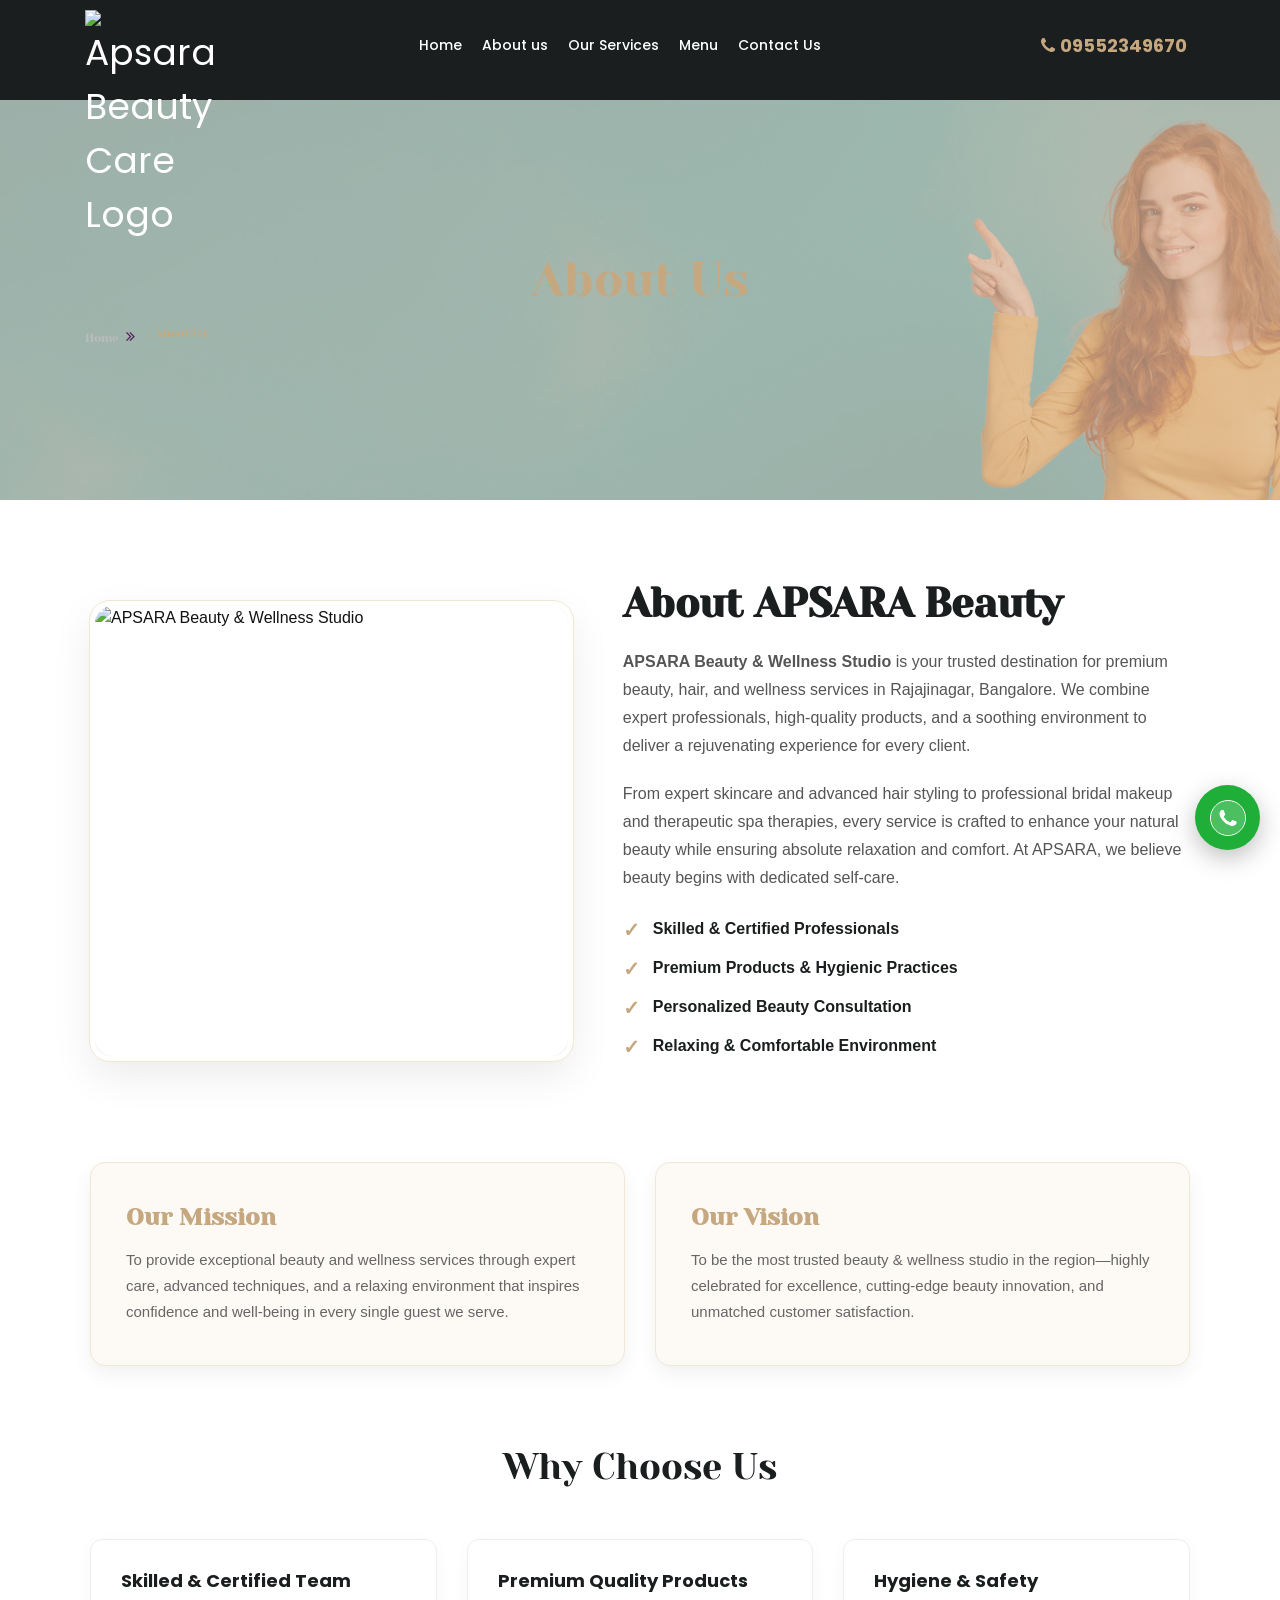
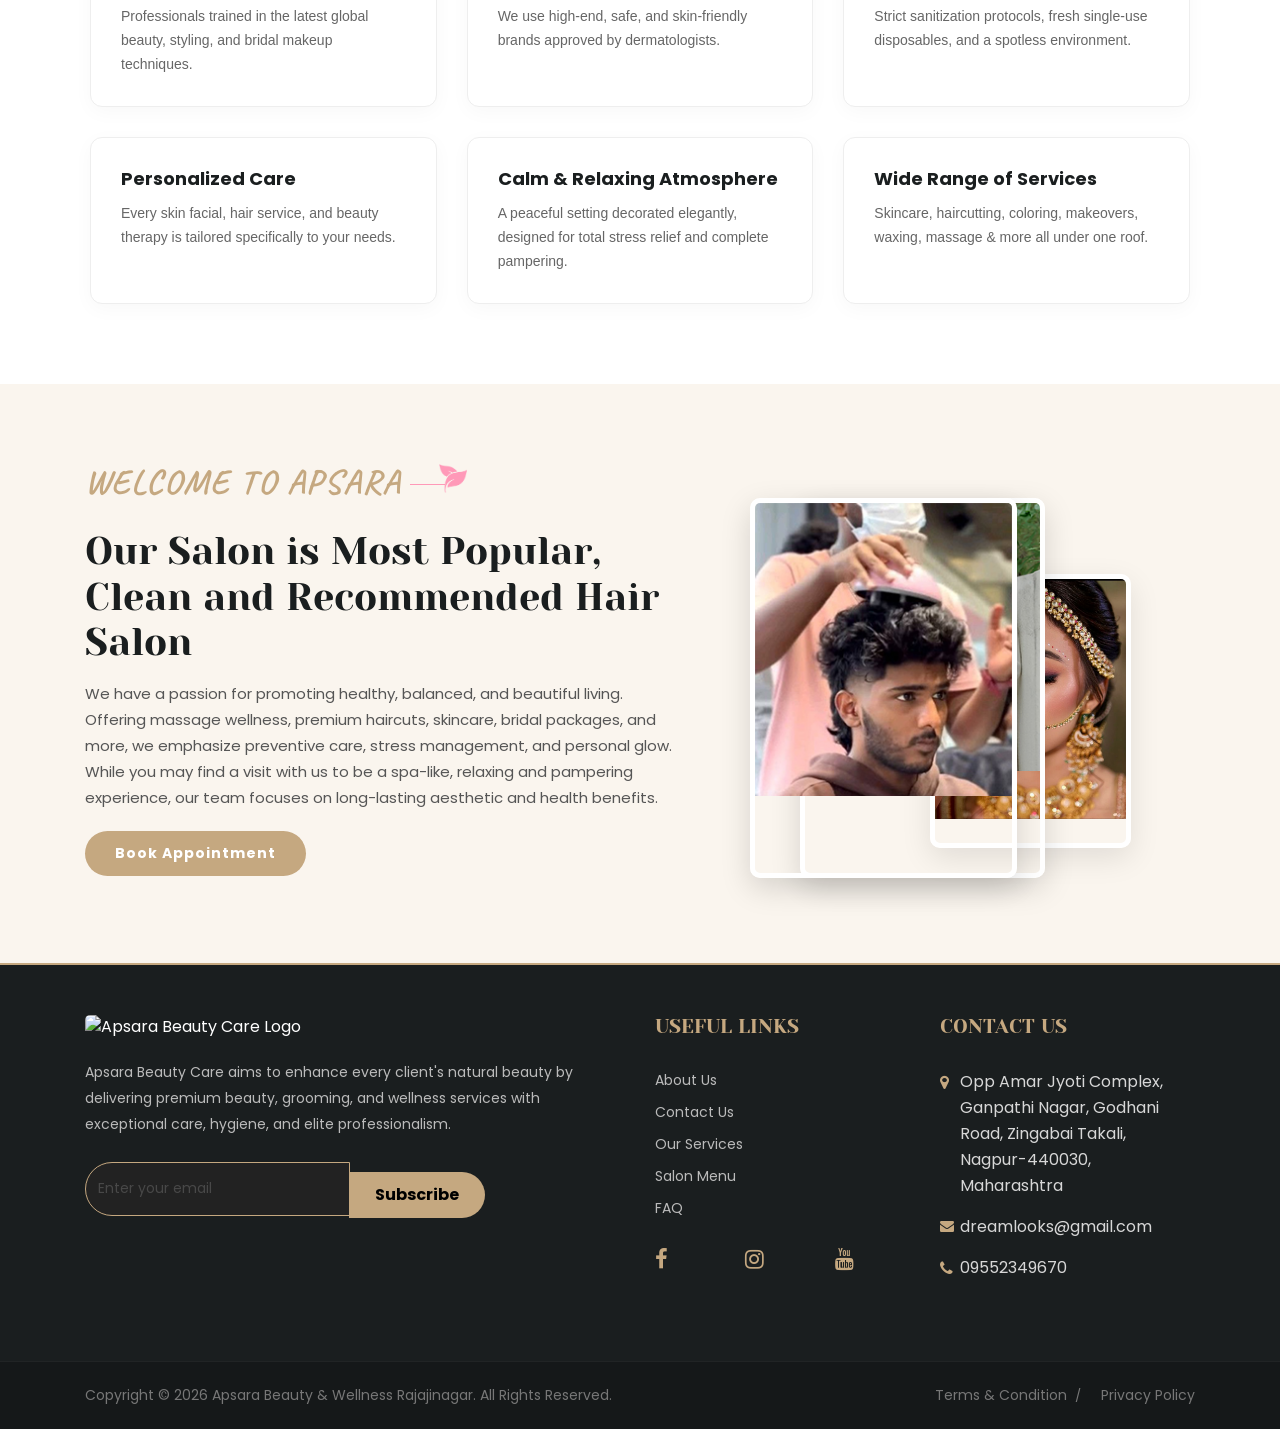
==== commit 460a2f78: "refactor: update branding by replacing logo assets and updating contact information across all pages" ====
--- a/about-1.html
+++ b/about-1.html
@@ -1,4 +1,4 @@
-﻿<!DOCTYPE html>
+<!DOCTYPE html>
 <html lang="en">
 
 <head>
@@ -247,9 +247,9 @@
                             <!-- Phone Call Link -->
                             <div class="extra-nav header-nav">
                                 <div class="extra-cell">
-                                    <a href="tel:+917026911133" class="text-gold px-2"
+                                    <a href="tel:09552349670" class="text-gold px-2"
                                         style="font-size: 18px; font-weight: bold; color: #c5a880 !important; text-decoration: none;">
-                                        <i class="fa fa-phone" style="margin-right: 5px;"></i>(+91) 70269 11133
+                                        <i class="fa fa-phone" style="margin-right: 5px;"></i>09552349670
                                     </a>
                                 </div>
                             </div>
@@ -552,10 +552,9 @@
                                         Maharashtra</li>
                                     <li style="margin-bottom: 15px;"><i class="fa fa-envelope"
                                             style="color: #c5a880; margin-right: 10px; font-size: 14px;"></i>
-                                        apsaraunisexsalon2025@gmail.com</li>
+                                        dreamlooks@gmail.com</li>
                                     <li><i class="fa fa-phone"
-                                            style="color: #c5a880; margin-right: 10px; font-size: 16px;"></i>(+91)
-                                        7026911133</li>
+                                            style="color: #c5a880; margin-right: 10px; font-size: 16px;"></i>09552349670</li>
                                 </ul>
                             </div>
                         </div>
@@ -595,7 +594,7 @@
     </div>
 
     <!-- WhatsApp Floating Widget -->
-    <a href="https://wa.me/+917026911133" target="_blank" class="wa-float" aria-label="Chat on WhatsApp">
+    <a href="https://wa.me/919552349670" target="_blank" class="wa-float" aria-label="Chat on WhatsApp">
         <svg viewBox="0 0 24 24">
             <path
                 d="M17.472 14.382c-.297-.149-1.758-.867-2.03-.967-.273-.099-.472-.149-.67.149-.198.297-.768.967-.94 1.165-.173.198-.347.223-.644.074-.297-.149-1.255-.462-2.39-1.475-.883-.788-1.48-1.761-1.653-2.059-.173-.297-.018-.458.13-.606.134-.133.297-.347.446-.521.149-.173.198-.298.298-.497.099-.198.05-.372-.025-.521-.075-.148-.669-1.611-.916-2.207-.242-.579-.487-.501-.67-.51l-.57-.01c-.198 0-.52.074-.792.372-.272.297-1.04 1.016-1.04 2.479 0 1.462 1.065 2.875 1.213 3.074.149.198 2.095 3.2 5.077 4.487.71.306 1.263.489 1.694.626.712.227 1.36.195 1.872.118.571-.085 1.758-.718 2.007-1.413.248-.695.248-1.29.173-1.413-.074-.124-.272-.198-.57-.347z"
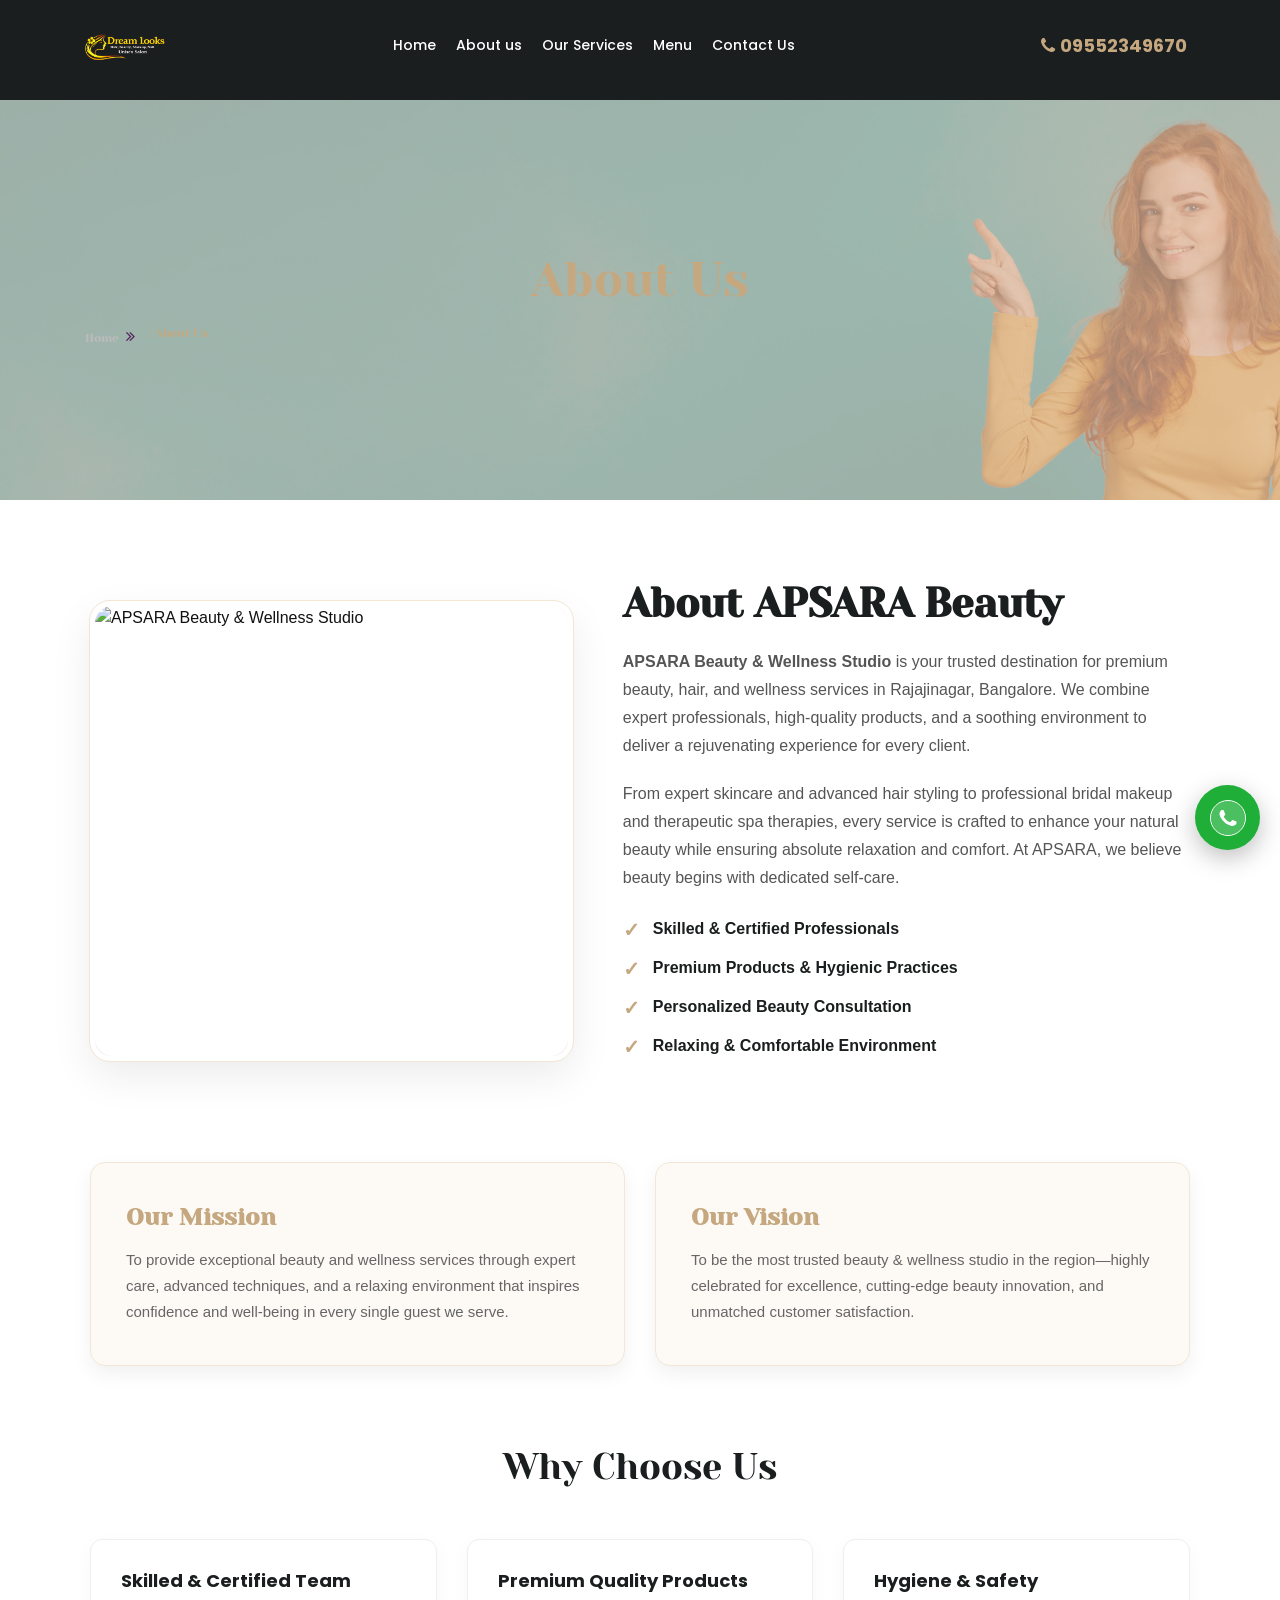
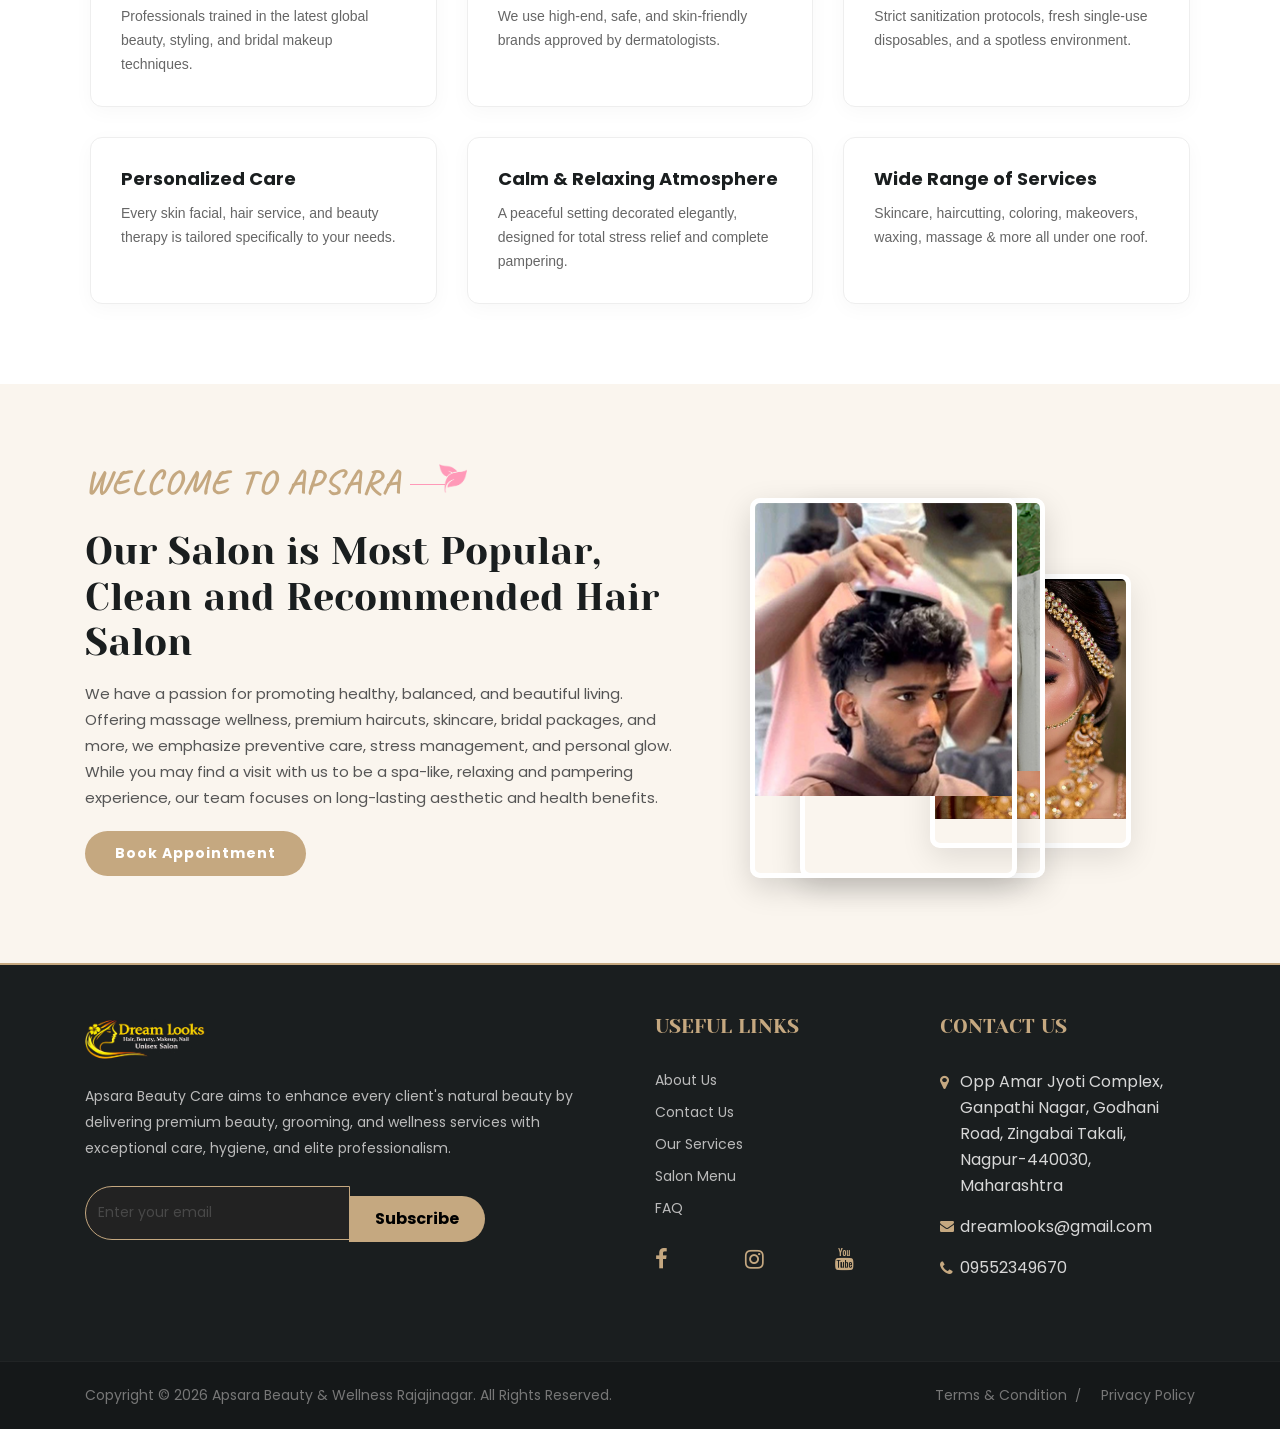
==== commit 24977e29: "chore: rebrand website assets and text from Apsara Beauty Care to Dream Looks Unisex Salon" ====
--- a/about-1.html
+++ b/about-1.html
@@ -11,7 +11,7 @@
     <meta name="description"
         content="APSARA Beauty & Wellness Studio in Rajajinagar, Bangalore is your trusted destination for premium beauty, hair, and wellness services. Learn more about our mission, vision, and team.">
 
-    <link rel="icon" href="https://www.apsarabeautycare.com/images/home/main logo_page-0001.jpg" type="image/x-icon">
+    <link rel="icon" href="images/dreamlooks-logo.png" type="image/x-icon">
     <link rel="shortcut icon" type="image/x-icon" href="https://www.apsarabeautycare.com/images/favicon.png">
 
     <title>About Us | Apsara Beauty Care – Salon in Rajajinagar Bangalore</title>
@@ -229,8 +229,8 @@
                             <div class="logo-header">
                                 <div class="logo-header-inner logo-header-one">
                                     <a href="index.html">
-                                        <img src="https://www.apsarabeautycare.com/images/home/main logo_page-0001.jpg"
-                                            alt="Apsara Beauty Care Logo">
+                                        <img src="images/dreamlooks-logo.png"
+                                            alt="Dream Looks Logo">
                                     </a>
                                 </div>
                             </div>
@@ -478,8 +478,8 @@
                             <div class="widget widget_about">
                                 <div class="logo-footer clearfix p-b20">
                                     <a href="index.html">
-                                        <img src="https://www.apsarabeautycare.com/images/home/main logo_page-0001.jpg"
-                                            alt="Apsara Beauty Care Logo" style="width: 120px; border-radius: 5px;">
+                                        <img src="images/dreamlooks-logo.png"
+                                            alt="Dream Looks Logo" style="width: 120px; border-radius: 5px;">
                                     </a>
                                 </div>
                                 <p style="color: #bbb; line-height: 26px; margin-bottom: 25px;">
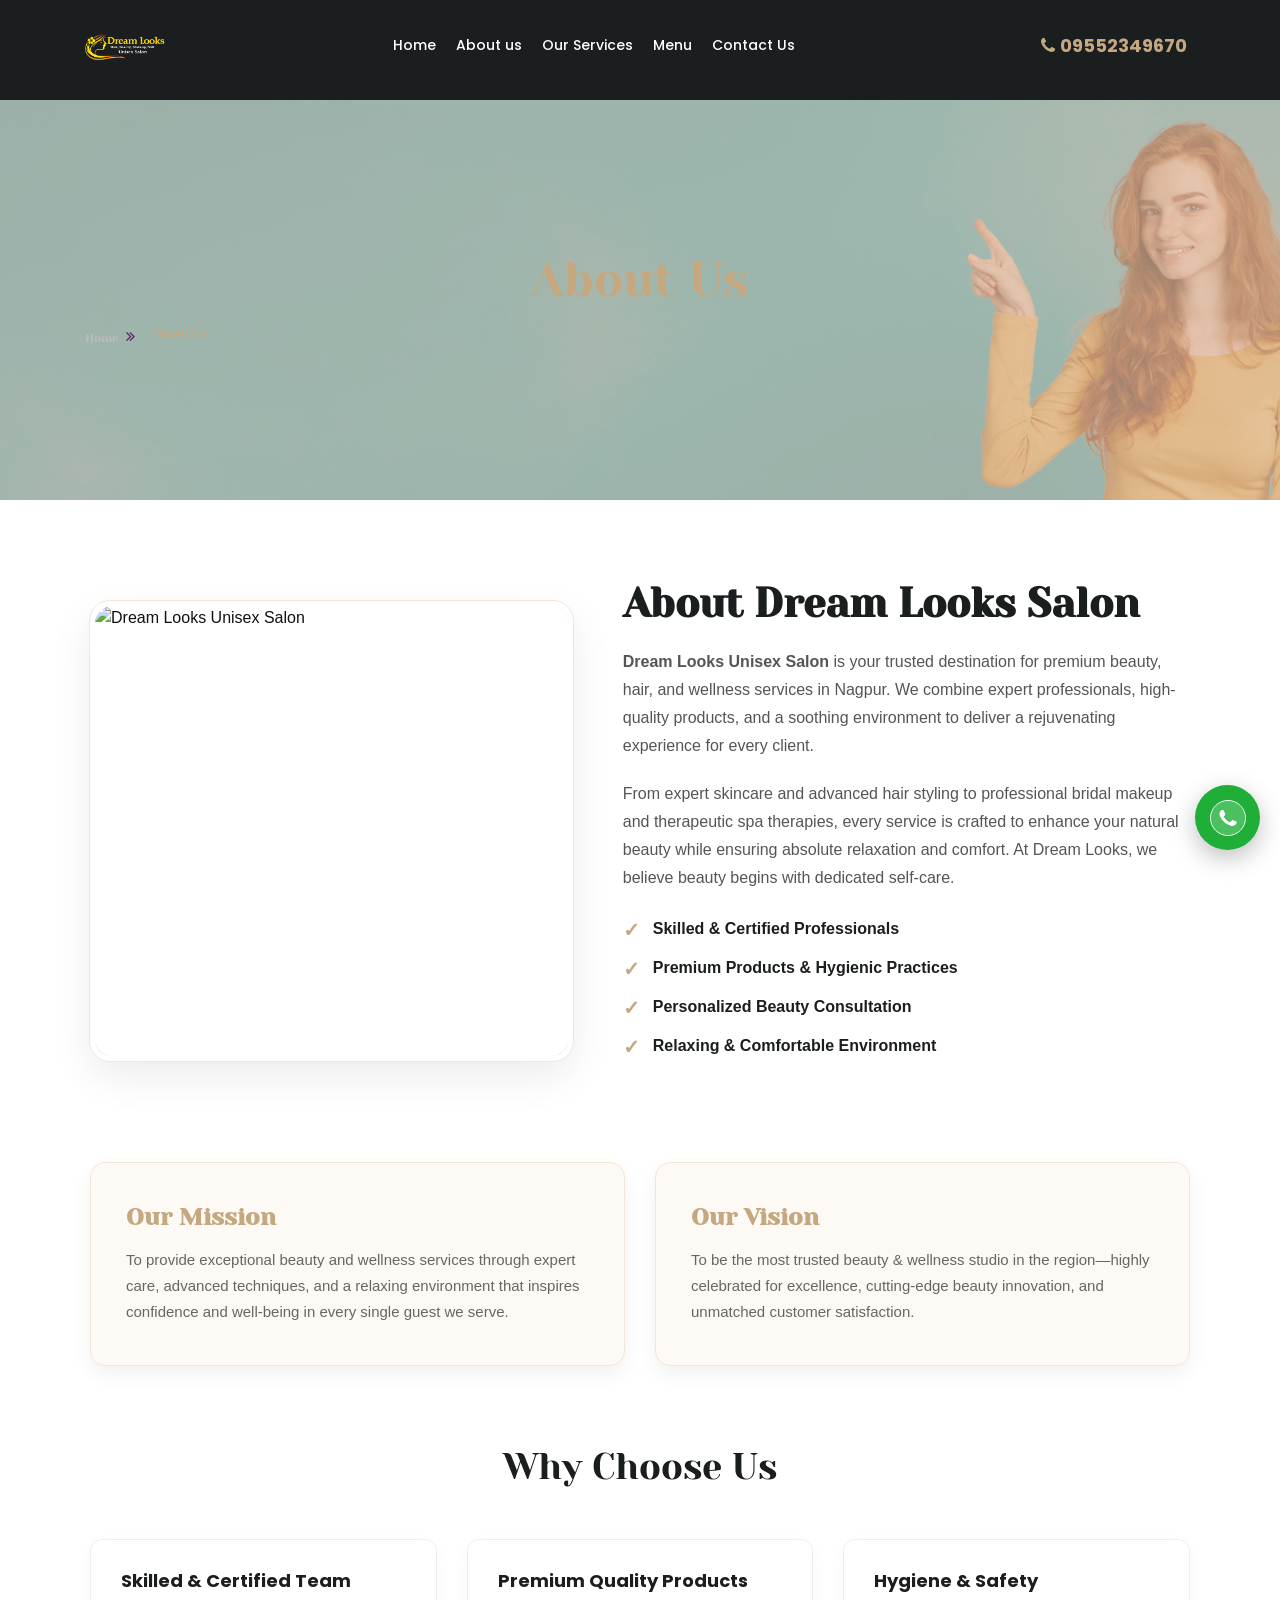
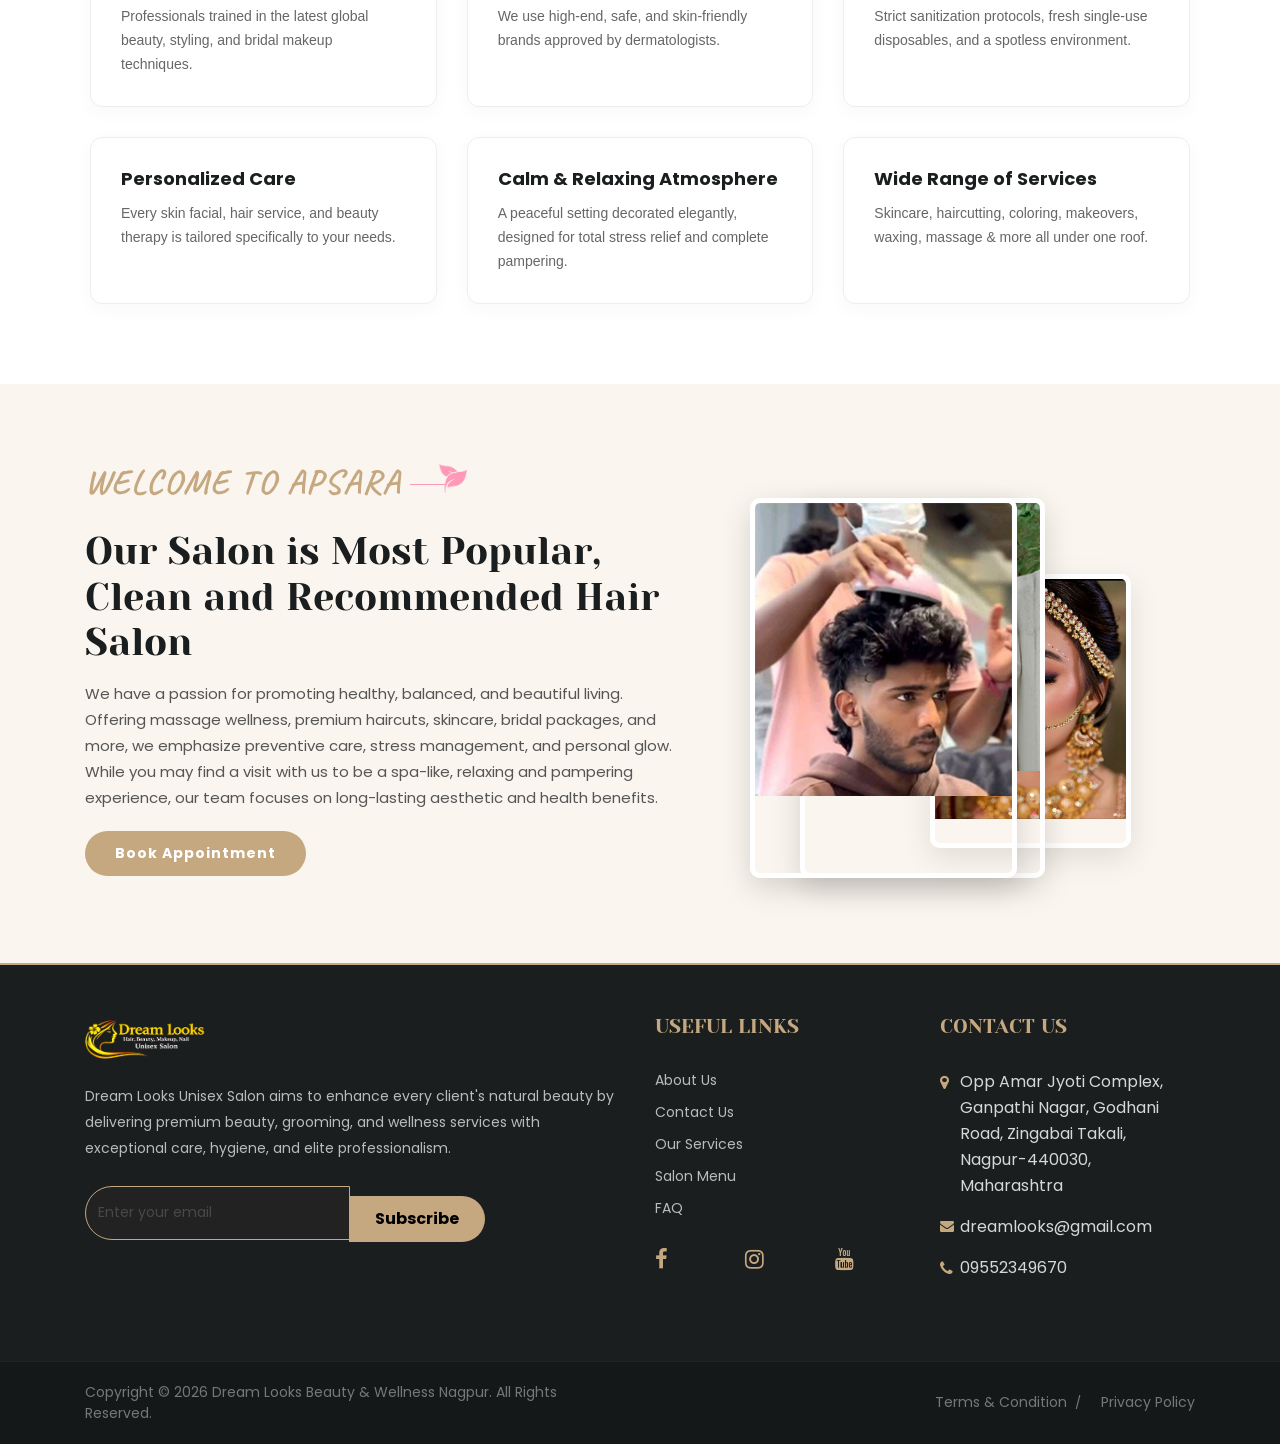
==== commit e3b6184b: "refactor: rebrand website content, assets, and metadata from Apsara Beauty Care to Dream Looks Unise" ====
--- a/about-1.html
+++ b/about-1.html
@@ -5,16 +5,16 @@
     <meta charset="utf-8">
     <meta http-equiv="X-UA-Compatible" content="IE=edge">
     <meta name="keywords"
-        content="Apsara Beauty Care Rajajinagar, beauty care Rajajinagar, beauty salon Rajajinagar Bangalore, spa in Rajajinagar, skincare clinic Rajajinagar, beauty parlour Rajajinagar, best beauty salon Rajajinagar, facial treatment Rajajinagar, bridal makeup Rajajinagar, professional spa services Bangalore, organic skincare, beauty treatments West Bangalore">
-    <meta name="author" content="Apsara Beauty Care">
+        content="Dream Looks Unisex Salon Nagpur, beauty care Nagpur, beauty salon Nagpur, spa in Nagpur, skincare clinic Nagpur, beauty parlour Nagpur, best beauty salon Nagpur, facial treatment Nagpur, bridal makeup Nagpur, professional spa services Nagpur, organic skincare Nagpur, beauty treatments Nagpur">
+    <meta name="author" content="Dream Looks Unisex Salon">
     <meta name="robots" content="index, follow">
     <meta name="description"
-        content="APSARA Beauty & Wellness Studio in Rajajinagar, Bangalore is your trusted destination for premium beauty, hair, and wellness services. Learn more about our mission, vision, and team.">
+        content="Dream Looks Unisex Salon in Nagpur is your trusted destination for premium beauty, hair, and wellness services. Learn more about our mission, vision, and team.">
 
     <link rel="icon" href="images/dreamlooks-logo.png" type="image/x-icon">
-    <link rel="shortcut icon" type="image/x-icon" href="https://www.apsarabeautycare.com/images/favicon.png">
-
-    <title>About Us | Apsara Beauty Care – Salon in Rajajinagar Bangalore</title>
+    <link rel="shortcut icon" type="image/x-icon" href="images/dreamlooks-logo.png">
+
+    <title>About Us | Dream Looks Unisex Salon Nagpur</title>
 
     <meta name="viewport" content="width=device-width, initial-scale=1">
 
@@ -28,9 +28,9 @@
     <link rel="stylesheet" type="text/css" href="css/style.css">
     <link rel="stylesheet" type="text/css" href="css/flaticon.min.css">
     <link rel="stylesheet" type="text/css"
-        href="https://www.apsarabeautycare.com/plugins/revolution/revolution/css/settings.css">
+        href="plugins/revolution/revolution/css/settings.css">
     <link rel="stylesheet" type="text/css"
-        href="https://www.apsarabeautycare.com/plugins/revolution/revolution/css/navigation.css">
+        href="plugins/revolution/revolution/css/navigation.css">
 
     <link href="https://fonts.googleapis.com/css?family=Yeseva+One&amp;display=swap" rel="stylesheet">
     <link href="https://fonts.googleapis.com/css?family=Caveat:400,700&amp;display=swap" rel="stylesheet">
@@ -319,21 +319,21 @@
                     <div class="about-container">
                         <div class="about-image">
                             <img src="https://images.unsplash.com/photo-1522337660859-02fbefca4702?q=80&amp;w=1200&amp;auto=format&amp;fit=crop"
-                                alt="APSARA Beauty &amp; Wellness Studio">
+                                alt="Dream Looks Unisex Salon">
                         </div>
 
                         <div class="about-content">
-                            <h2>About APSARA Beauty</h2>
+                            <h2>About Dream Looks Salon</h2>
                             <p>
-                                <strong>APSARA Beauty &amp; Wellness Studio</strong> is your trusted destination for
-                                premium beauty, hair, and wellness services in Rajajinagar, Bangalore. We combine expert
+                                <strong>Dream Looks Unisex Salon</strong> is your trusted destination for
+                                premium beauty, hair, and wellness services in Nagpur. We combine expert
                                 professionals, high-quality products, and a soothing environment to deliver a
                                 rejuvenating experience for every client.
                             </p>
                             <p>
                                 From expert skincare and advanced hair styling to professional bridal makeup and
                                 therapeutic spa therapies, every service is crafted to enhance your natural beauty while
-                                ensuring absolute relaxation and comfort. At APSARA, we believe beauty begins with
+                                ensuring absolute relaxation and comfort. At Dream Looks, we believe beauty begins with
                                 dedicated self-care.
                             </p>
 
@@ -483,7 +483,7 @@
                                     </a>
                                 </div>
                                 <p style="color: #bbb; line-height: 26px; margin-bottom: 25px;">
-                                    Apsara Beauty Care aims to enhance every client's natural beauty by delivering
+                                    Dream Looks Unisex Salon aims to enhance every client's natural beauty by delivering
                                     premium beauty, grooming, and wellness services with exceptional care, hygiene, and
                                     elite professionalism.
                                 </p>
@@ -529,7 +529,7 @@
                                             style="color: #c5a880; font-size: 22px;"><i class="fa fa-facebook"></i></a>
                                     </li>
                                     <li style="margin-right: 15px;"><a
-                                            href="https://www.instagram.com/salon_rajajinagar?igsh=dTg0MzBpd2xlc2pu"
+                                            href="javascript:void(0);"
                                             target="_blank" style="color: #c5a880; font-size: 22px;"><i
                                                 class="fa fa-instagram"></i></a></li>
                                     <li><a href="javascript:void(0);" style="color: #c5a880; font-size: 22px;"><i
@@ -568,8 +568,8 @@
                 <div class="container">
                     <div class="row align-items-center">
                         <div class="col-md-6 text-center text-md-left">
-                            <span class="copyrights-text" style="color: #777; font-size: 14px;">Copyright © 2026 Apsara
-                                Beauty &amp; Wellness Rajajinagar. All Rights Reserved.</span>
+                            <span class="copyrights-text" style="color: #777; font-size: 14px;">Copyright © 2026 Dream Looks
+                                Beauty &amp; Wellness Nagpur. All Rights Reserved.</span>
                         </div>
                         <div class="col-md-6 text-center text-md-right mt-2 mt-md-0">
                             <ul class="copyrights-nav"
